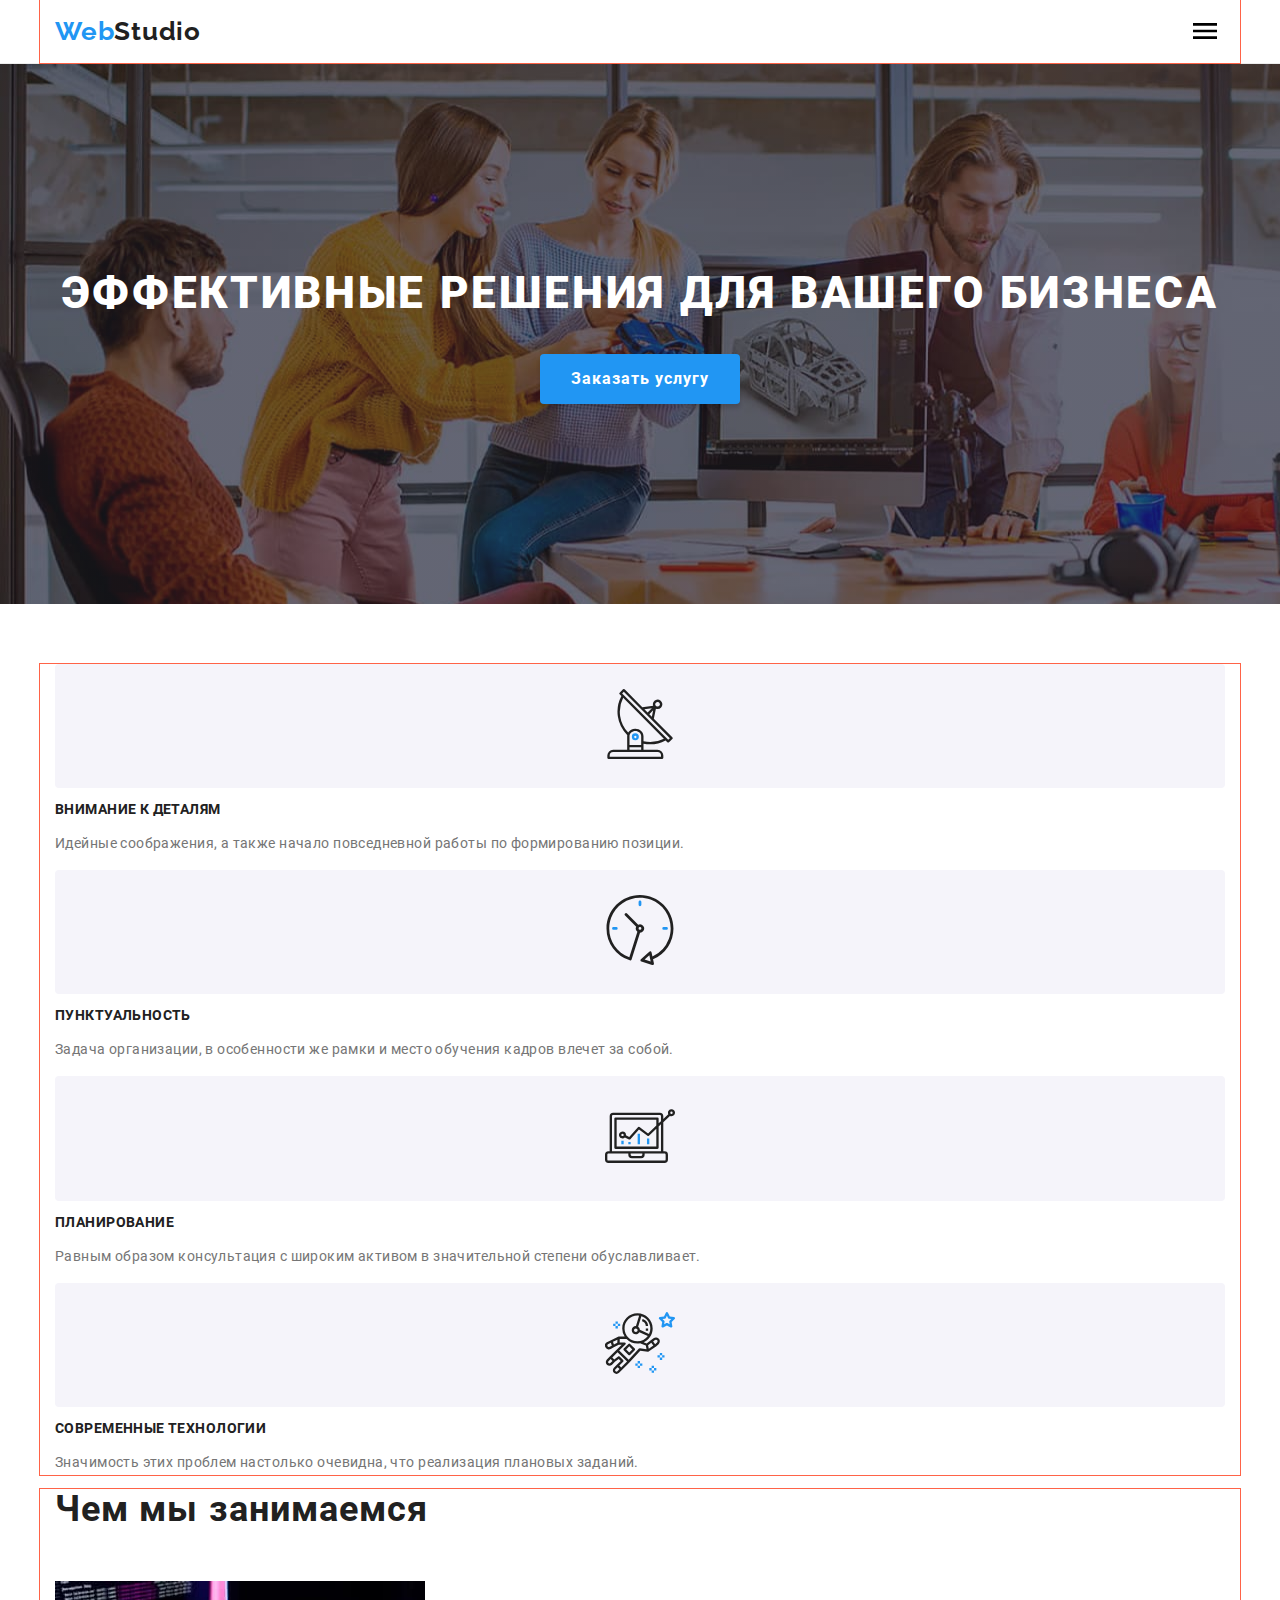
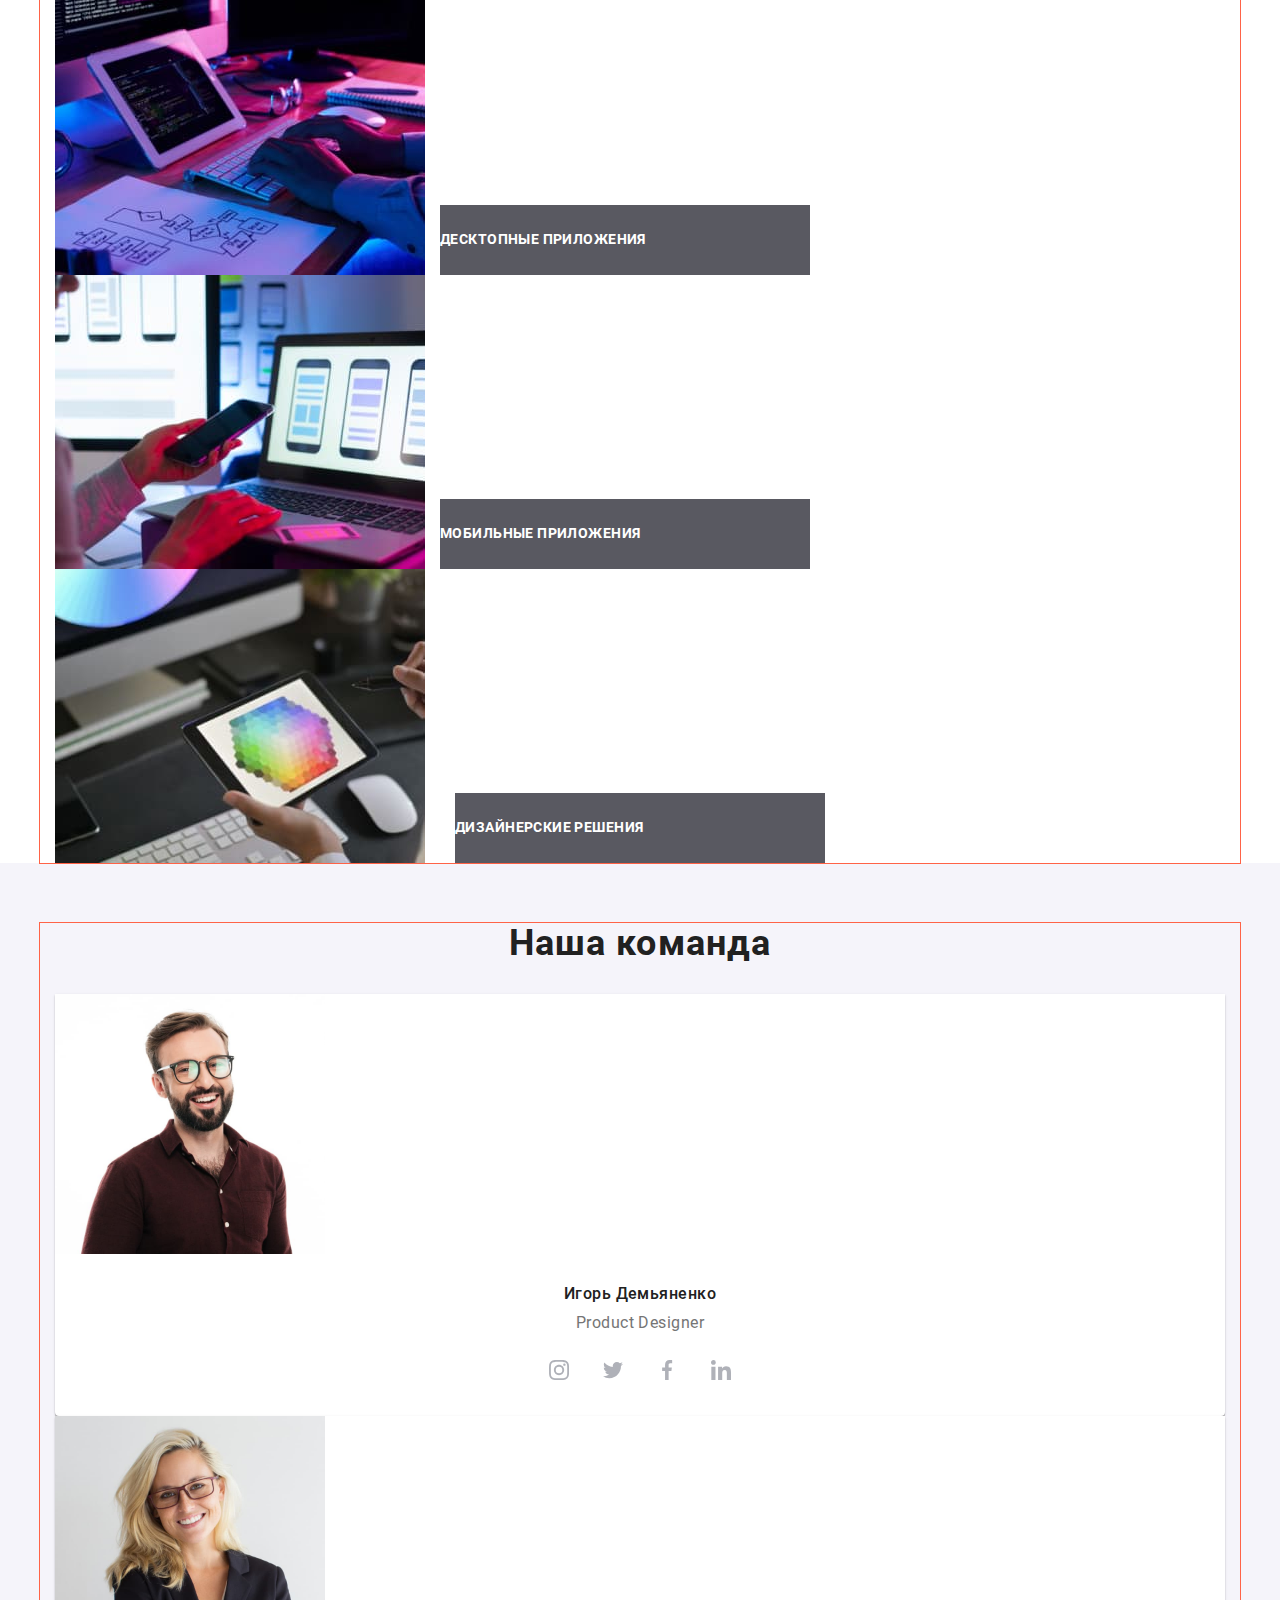
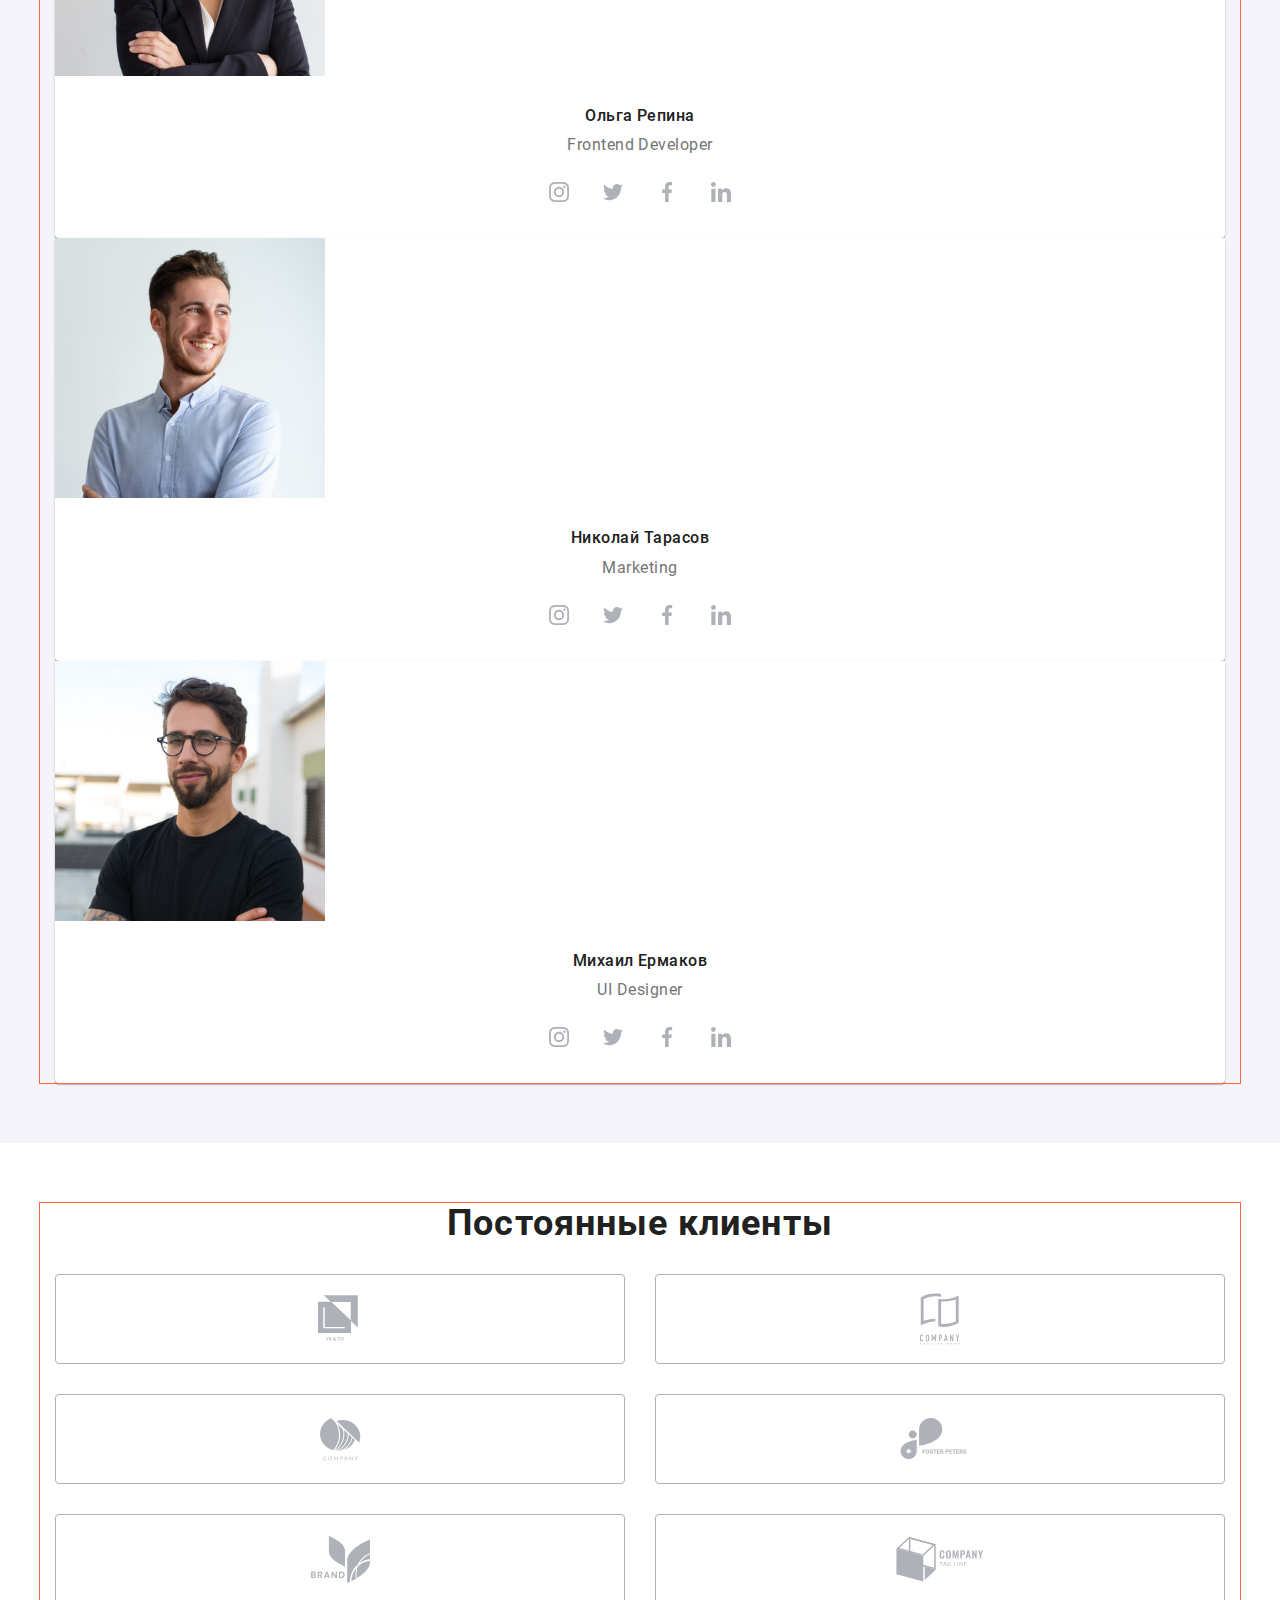
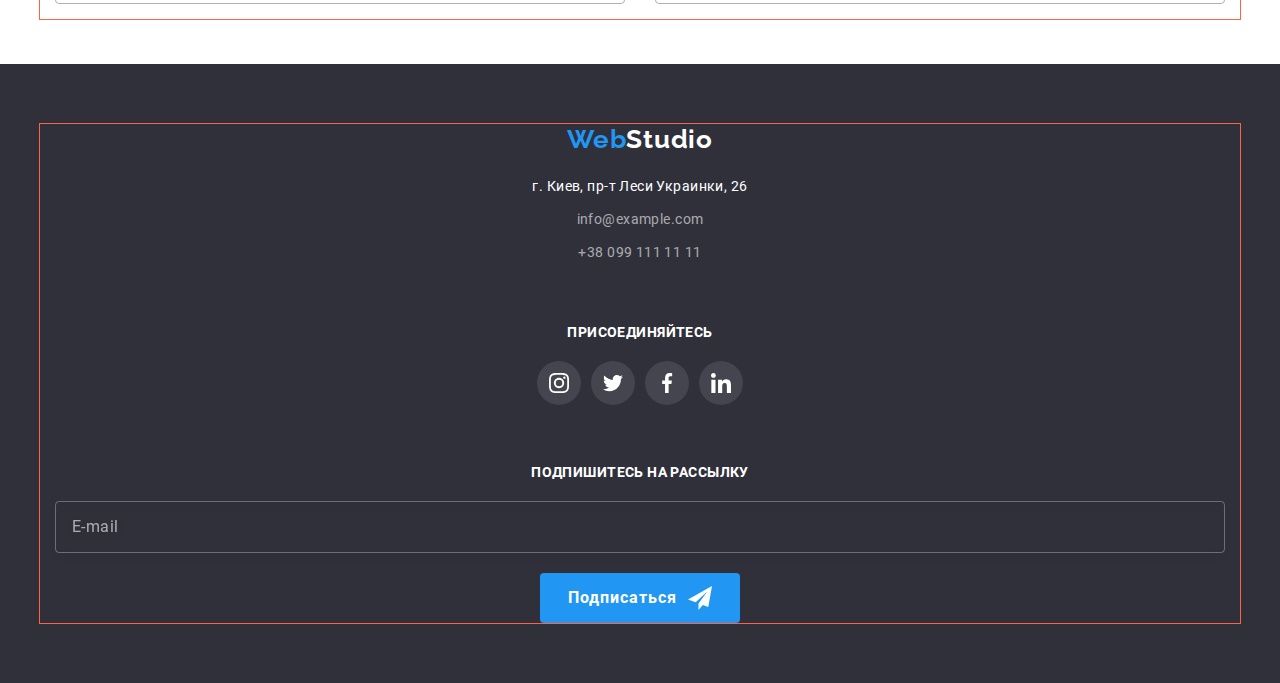
==== index.html @ 49ccacc9 "меню для мобилки" ====
<!DOCTYPE html>
<html lang="ru">
  <head>
    <meta charset="UTF-8" />
    <meta name="viewport" content="width=device-width, initial-scale=1.0" />
    <title>WebStudio. Studio.</title>

    <!-- Нормализатор из конспекта -->
    <link
      rel="stylesheet"
      href="https://cdnjs.cloudflare.com/ajax/libs/modern-normalize/1.0.0/modern-normalize.min.css"
    />

    <!-- Мой файл стилей -->
    <link rel="stylesheet" href="./css/main.min.css" />
  </head>
  <body>
    <!--Верхняя линия-->
    <header class="header">
      <div class="container container--topline">
        <a href="" class="logo logo--navigation">
          <span class="logo--part-one">Web</span>Studio
        </a>
        <button type="button" class="menu-button" data-menu-button>
          <svg
            class="menu-icon"
            width="40"
            height="40"
            aria-label="Переключатель мобильного меню"
            aria-expanded="false"
            aria-controls="menu-container"
          >
            <use
              class="icon-menu-close"
              href="./images/sprite.svg#icon-menu-close"
            ></use>
            <use class="icon-menu" href="./images/sprite.svg#icon-menu"></use>
          </svg>
        </button>
        <nav class="navigation" id="menu-container" data-menu>
          <ul class="navigation-list">
            <li class="navigation-list__item">
              <a href="./index.html" class="navigation-list__link current">
                Студия
              </a>
            </li>
            <li class="navigation-list__item">
              <a href="./portfolio.html" class="navigation-list__link">
                Портфолио
              </a>
            </li>
            <li class="navigation-list__item">
              <a href="" class="navigation-list__link"> Контакты </a>
            </li>
          </ul>
          <ul class="contacts">
            <li class="contacts__item">
              <a href="mailto:info@devstudio.com" class="contacts__link">
                <svg class="contacts__icon" width="16" height="12">
                  <use href="./images/sprite.svg#icon-envelope"></use>
                </svg>
                info@devstudio.com
              </a>
            </li>
            <li class="contacts__item">
              <a href="tel:+380961111111" class="contacts__link">
                <svg class="contacts__icon" width="10" height="16">
                  <use href="./images/sprite.svg#icon-smartphone"></use>
                </svg>
                +38 096 111 11 11
              </a>
            </li>
          </ul>
        </nav>
      </div>
    </header>
    <main>
      <!--Шапка-->
      <section class="primary">
        <div class="background">
          <div class="primary__box">
            <h1 class="primary__title">
              Эффективные решения для вашего бизнеса
            </h1>
            <!-- <a href="#" class="primary-button">Заказать услугу</a> -->
            <button type="button" class="primary__button" data-modal-open>
              Заказать услугу
            </button>
          </div>
        </div>
      </section>

      <!--Особенности-->
      <section class="features">
        <h2 class="visually-hidden">Особенности</h2>
        <div class="container">
          <ul class="features-list">
            <li class="features-list__card">
              <div class="features-list__image">
                <svg class="features-list__icon">
                  <use href="./images/sprite.svg#icon-feature-1"></use>
                </svg>
              </div>
              <h3 class="features-list__label">Внимание к деталям</h3>
              <p class="features-list__text">
                Идейные соображения, а также начало повседневной работы по
                формированию позиции.
              </p>
            </li>
            <li class="features-list__card">
              <div class="features-list__image">
                <svg class="features-list__icon">
                  <use href="./images/sprite.svg#icon-feature-2"></use>
                </svg>
              </div>
              <h3 class="features-list__label">Пунктуальность</h3>
              <p class="features-list__text">
                Задача организации, в особенности же рамки и место обучения
                кадров влечет за собой.
              </p>
            </li>
            <li class="features-list__card">
              <div class="features-list__image">
                <svg class="features-list__icon">
                  <use href="./images/sprite.svg#icon-feature-3"></use>
                </svg>
              </div>
              <h3 class="features-list__label">Планирование</h3>
              <p class="features-list__text">
                Равным образом консультация с широким активом в значительной
                степени обуславливает.
              </p>
            </li>
            <li class="features-list__card">
              <div class="features-list__image">
                <svg class="features-list__icon">
                  <use href="./images/sprite.svg#icon-feature-4"></use>
                </svg>
              </div>
              <h3 class="features-list__label">Современные технологии</h3>
              <p class="features-list__text">
                Значимость этих проблем настолько очевидна, что реализация
                плановых заданий.
              </p>
            </li>
          </ul>
        </div>
      </section>

      <!--Чем мы занимаемся-->
      <section class="activity">
        <div class="container">
          <h2 class="activity__title">Чем мы занимаемся</h2>
          <ul class="activity-list">
            <li class="activity-list__card">
              <img
                src="./images/ourwork-1.jpg"
                alt="Рабочее место. Видны руки человека на клавиатуре, монитор, планшет, схема на листе бумаги А4."
                width="370"
              />
              <p class="activity-list__label">Десктопные приложения</p>
            </li>
            <li class="activity-list__card">
              <img
                src="./images/ourwork-2.jpg"
                alt="Телефон в руке человека. На экране ноутбука три дисплея мобильного телефона."
                width="370"
              />
              <p class="activity-list__label">Мобильные приложения</p>
            </li>
            <li class="activity-list__card">
              <img
                src="./images/ourwork-3.jpg"
                alt="Экран ноутбука с цветовой палитрой в виде шестиугольника."
                width="370"
              />
              <p class="activity-list__label">Дизайнерские решения</p>
            </li>
          </ul>
        </div>
      </section>

      <!--Наша команда-->
      <section class="team">
        <div class="container">
          <h2 class="team__title">Наша команда</h2>
          <ul class="members">
            <li class="members__card">
              <img
                src="./images/ourteam-1.jpg"
                alt="Фото члена команды"
                width="270"
              />
              <div class="members__title">
                <h3 class="members__name">Игорь Демьяненко</h3>
                <p class="members__position">Product Designer</p>
                <ul class="social-network">
                  <li class="social-network__item">
                    <a href="" class="social-network__link">
                      <svg class="social-network__icon">
                        <use href="./images/sprite.svg#icon-instagram"></use>
                      </svg>
                    </a>
                  </li>
                  <li class="social-network__item">
                    <a href="" class="social-network__link">
                      <svg class="social-network__icon">
                        <use href="./images/sprite.svg#icon-twitter"></use>
                      </svg>
                    </a>
                  </li>
                  <li class="social-network__item">
                    <a href="" class="social-network__link">
                      <svg class="social-network__icon">
                        <use href="./images/sprite.svg#icon-facebook"></use>
                      </svg>
                    </a>
                  </li>
                  <li class="social-network__item">
                    <a href="" class="social-network__link">
                      <svg class="social-network__icon">
                        <use href="./images/sprite.svg#icon-linkedin"></use>
                      </svg>
                    </a>
                  </li>
                </ul>
              </div>
            </li>
            <li class="members__card">
              <img
                src="./images/ourteam-2.jpg"
                alt="Член команды"
                width="270"
              />

              <div class="members__title">
                <h3 class="members__name">Ольга Репина</h3>
                <p class="members__position">Frontend Developer</p>
                <ul class="social-network">
                  <li class="social-network__item">
                    <a href="" class="social-network__link">
                      <svg class="social-network__icon">
                        <use href="./images/sprite.svg#icon-instagram"></use>
                      </svg>
                    </a>
                  </li>
                  <li class="social-network__item">
                    <a href="" class="social-network__link">
                      <svg class="social-network__icon">
                        <use href="./images/sprite.svg#icon-twitter"></use>
                      </svg>
                    </a>
                  </li>
                  <li class="social-network__item">
                    <a href="" class="social-network__link">
                      <svg class="social-network__icon">
                        <use href="./images/sprite.svg#icon-facebook"></use>
                      </svg>
                    </a>
                  </li>
                  <li class="social-network__item">
                    <a href="" class="social-network__link">
                      <svg class="social-network__icon">
                        <use href="./images/sprite.svg#icon-linkedin"></use>
                      </svg>
                    </a>
                  </li>
                </ul>
              </div>
            </li>
            <li class="members__card">
              <img
                src="./images/ourteam-3.jpg"
                alt="Член команды"
                width="270"
              />

              <div class="members__title">
                <h3 class="members__name">Николай Тарасов</h3>

                <p class="members__position">Marketing</p>
                <ul class="social-network">
                  <li class="social-network__item">
                    <a href="" class="social-network__link">
                      <svg class="social-network__icon">
                        <use href="./images/sprite.svg#icon-instagram"></use>
                      </svg>
                    </a>
                  </li>
                  <li class="social-network__item">
                    <a href="" class="social-network__link">
                      <svg class="social-network__icon">
                        <use href="./images/sprite.svg#icon-twitter"></use>
                      </svg>
                    </a>
                  </li>
                  <li class="social-network__item">
                    <a href="" class="social-network__link">
                      <svg class="social-network__icon">
                        <use href="./images/sprite.svg#icon-facebook"></use>
                      </svg>
                    </a>
                  </li>
                  <li class="social-network__item">
                    <a href="" class="social-network__link">
                      <svg class="social-network__icon">
                        <use href="./images/sprite.svg#icon-linkedin"></use>
                      </svg>
                    </a>
                  </li>
                </ul>
              </div>
            </li>
            <li class="members__card">
              <img
                src="./images/ourteam-4.jpg"
                alt="Член команды"
                width="270"
              />

              <div class="members__title">
                <h3 class="members__name">Михаил Ермаков</h3>

                <p class="members__position">UI Designer</p>
                <ul class="social-network">
                  <li class="social-network__item">
                    <a href="" class="social-network__link">
                      <svg class="social-network__icon">
                        <use href="./images/sprite.svg#icon-instagram"></use>
                      </svg>
                    </a>
                  </li>
                  <li class="social-network__item">
                    <a href="" class="social-network__link">
                      <svg class="social-network__icon">
                        <use href="./images/sprite.svg#icon-twitter"></use>
                      </svg>
                    </a>
                  </li>
                  <li class="social-network__item">
                    <a href="" class="social-network__link">
                      <svg class="social-network__icon">
                        <use href="./images/sprite.svg#icon-facebook"></use>
                      </svg>
                    </a>
                  </li>
                  <li class="social-network__item">
                    <a href="" class="social-network__link">
                      <svg class="social-network__icon">
                        <use href="./images/sprite.svg#icon-linkedin"></use>
                      </svg>
                    </a>
                  </li>
                </ul>
              </div>
            </li>
          </ul>
        </div>
      </section>

      <!-- Постоянные клиенты -->
      <section class="clients">
        <div class="container">
          <h2 class="clients__title">Постоянные клиенты</h2>
          <ul class="collection">
            <li class="collection__item">
              <a href="" class="collection__link">
                <svg class="collection__icon" width="44" height="49">
                  <use href="./images/sprite.svg#icon-logo-1"></use>
                </svg>
              </a>
            </li>
            <li class="collection__item">
              <a href="" class="collection__link"
                ><svg class="collection__icon" width="40" height="52">
                  <use href="./images/sprite.svg#icon-logo-2"></use>
                </svg>
              </a>
            </li>
            <li class="collection__item">
              <a href="" class="collection__link"
                ><svg class="collection__icon" width="41" height="43">
                  <use href="./images/sprite.svg#icon-logo-3"></use>
                </svg>
              </a>
            </li>
            <li class="collection__item">
              <a href="" class="collection__link"
                ><svg class="collection__icon" width="80" height="42">
                  <use href="./images/sprite.svg#icon-logo-4"></use>
                </svg>
              </a>
            </li>
            <li class="collection__item">
              <a href="" class="collection__link"
                ><svg class="collection__icon" width="59" height="47">
                  <use href="./images/sprite.svg#icon-logo-5"></use>
                </svg>
              </a>
            </li>
            <li class="collection__item">
              <a href="" class="collection__link"
                ><svg class="collection__icon" width="88" height="45">
                  <use href="./images/sprite.svg#icon-logo-6"></use>
                </svg>
              </a>
            </li>
          </ul>
        </div>
      </section>
    </main>

    <!-- Подвал -->
    <footer class="footer">
      <div class="container container--footer">
        <div class="box-contacts">
          <a href="" class="logo logo--footer">
            <span class="logo--part-one">Web</span
            ><span class="logo--part-two">Studio</span>
          </a>

          <address class="address">
            <p class="address__mail">г. Киев, пр-т Леси Украинки, 26</p>
            <a href="mailto:info@example.com" class="address__email"
              >info@example.com
            </a>
            <a href="tel:+380991111111" class="address__tel"
              >+38 099 111 11 11
            </a>
          </address>
        </div>
        <div class="box-social">
          <p class="box-social__label">Присоединяйтесь</p>
          <ul class="social-network">
            <li class="social-network__item">
              <a href="" class="social-network__link">
                <svg class="social-network__icon">
                  <use href="./images/sprite.svg#icon-instagram"></use>
                </svg>
              </a>
            </li>
            <li class="social-network__item">
              <a href="" class="social-network__link">
                <svg class="social-network__icon">
                  <use href="./images/sprite.svg#icon-twitter"></use>
                </svg>
              </a>
            </li>
            <li class="social-network__item">
              <a href="" class="social-network__link">
                <svg class="social-network__icon">
                  <use href="./images/sprite.svg#icon-facebook"></use>
                </svg>
              </a>
            </li>
            <li class="social-network__item">
              <a href="" class="social-network__link">
                <svg class="social-network__icon">
                  <use href="./images/sprite.svg#icon-linkedin"></use>
                </svg>
              </a>
            </li>
          </ul>
        </div>
        <div class="box-form">
          <p class="box-form__label">Подпишитесь на рассылку</p>
          <form autocomplete="off" id="form-join" class="form-join">
            <input
              type="email"
              class="form-join-input"
              name="user-email"
              placeholder="E-mail"
            />
            <button type="submit" class="form-join__button">Подписаться</button>
          </form>
        </div>
      </div>
    </footer>
    <div class="backdrop is-hidden" data-modal>
      <div class="modal">
        <button type="button" class="modal__button-close" data-modal-close>
          <svg class="modal__icon-close" width="18" height="18">
            <use href="./images/sprite.svg#icon-close"></use>
          </svg>
        </button>
        <h3 class="modal__title">Оставьте свои данные, мы вам перезвоним</h3>
        <form autocomplete="off" id="form-modal" class="form-modal">
          <ul class="form-inputs">
            <li class="form-inputs__item">
              <label class="form-inputs__field"
                ><span class="form-inputs__label">Имя</span>
                <input type="text" name="name" class="form-inputs__input" />
                <svg class="form-inputs__icon" width="18" height="18">
                  <use href="./images/sprite.svg#icon-modal-name"></use>
                </svg>
              </label>
            </li>
            <li class="form-inputs__item">
              <label class="form-inputs__field"
                ><span class="form-inputs__label">Телефон</span>
                <input
                  type="tel"
                  name="tell"
                  autocomplete="tel"
                  class="form-inputs__input"
                />
                <svg class="form-inputs__icon" width="18" height="18">
                  <use href="./images/sprite.svg#icon-modal-tell"></use>
                </svg>
              </label>
            </li>
            <li class="form-inputs__item">
              <label class="form-inputs__field"
                ><span class="form-inputs__label">Почта</span>
                <input
                  type="email"
                  name="email"
                  autocomplete="email"
                  class="form-inputs__input"
                />
                <svg class="form-inputs__icon" width="18" height="18">
                  <use href="./images/sprite.svg#icon-modal-email"></use>
                </svg>
              </label>
            </li>
            <li class="form-inputs__item">
              <label class="form-inputs__field"
                ><span class="form-inputs__label">Комментарий</span>
                <textarea
                  name="comment"
                  rows="7"
                  class="form-inputs__comment"
                  placeholder="Введите текст"
                ></textarea>
              </label>
            </li>
          </ul>

          <label class="form-checkbox">
            <input
              type="checkbox"
              name="chekckbox"
              class="form-checkbox__input visually-hidden"
            />
            <span class="form-checkbox__castom"> </span>
            <span class="form-checkbox__label"
              >Соглашаюсь с рассылкой и принимаю
              <a href="" class="form-checkbox__link"> Условия договора</a>
            </span>
          </label>
          <button type="submit" class="form-modal__submit" disabled>
            Отправить
          </button>
        </form>
      </div>
    </div>
    <script src="./js/modal.js"></script>
    <script src="./js/mobil-menu.js"></script>
  </body>
</html>
---- css/main.min.css ----
@font-face{font-family:'Roboto';src:url("../fonts/roboto-black.eot");src:url("../fonts/roboto-black.eot?#iefix") format("embedded-opentype"),url("../fonts/roboto-black.ttf") format("truetype"),url("../fonts/roboto-black.woff2") format("woff2"),url("../fonts/roboto-black.woff") format("woff"),url("../fonts/roboto-black.svg#roboto-black") format("svg");font-weight:900;font-style:normal;font-display:fallback}@font-face{font-family:'Roboto';src:url("../fonts/roboto-regular.eot");src:url("../fonts/roboto-regular.eot?#iefix") format("embedded-opentype"),url("../fonts/roboto-regular.ttf") format("truetype"),url("../fonts/roboto-regular.woff2") format("woff2"),url("../fonts/roboto-regular.woff") format("woff"),url("../fonts/roboto-regular.svg#roboto-regular") format("svg");font-weight:400;font-style:normal;font-display:fallback}@font-face{font-family:'Roboto';src:url("../fonts/roboto-bold.eot");src:url("../fonts/roboto-bold.eot?#iefix") format("embedded-opentype"),url("../fonts/roboto-bold.ttf") format("truetype"),url("../fonts/roboto-bold.woff2") format("woff2"),url("../fonts/roboto-bold.woff") format("woff"),url("../fonts/roboto-bold.svg#roboto-bold") format("svg");font-weight:700;font-style:normal;font-display:fallback}@font-face{font-family:'Roboto';src:url("../fonts/roboto-medium.eot");src:url("../fonts/roboto-medium.eot?#iefix") format("embedded-opentype"),url("../fonts/roboto-medium.ttf") format("truetype"),url("../fonts/roboto-medium.woff2") format("woff2"),url("../fonts/roboto-medium.woff") format("woff"),url("../fonts/roboto-medium.svg#roboto-medium") format("svg");font-weight:500;font-style:normal;font-display:fallback}@font-face{font-family:'Raleway';src:url("../fonts/raleway-bold.eot");src:url("../fonts/raleway-bold.eot?#iefix") format("embedded-opentype"),url("../fonts/raleway-bold.ttf") format("truetype"),url("../fonts/raleway-bold.woff2") format("woff2"),url("../fonts/raleway-bold.woff") format("woff"),url("../fonts/raleway-bold.svg#raleway-bold") format("svg");font-weight:700;font-style:normal;font-display:fallback}.box-social__label,.box-form__label,.menu-button,.navigation,.primary__title,.activity__title,.activity-list__label,.team__title,.members__title,.members__name,.members__position,.clients__title,.address,.address__mail,.projects__overley,.projects__name,.projects__label,.modal__title{margin:0px}.navigation-list,.contacts,.features-list,.activity-list,.members,.social-network,.collection,.filters,.projects,.form-inputs{list-style:none;padding:0px;margin:0px}.logo,.navigation-list__link,.contacts__link,.social-network__link,.collection__link,.address__email,.address__tel,.projects__link{text-decoration:none;margin:0px}.team,.clients{text-align:center}.primary__button,.form-join__button,.form-modal__submit{padding-top:10px;padding-bottom:10px;width:200px;color:#fff;font-family:"Roboto",sans-serif;font-style:normal;font-weight:700;font-size:16px;line-height:1.87;letter-spacing:.06em;background-color:#2196f3;border:none;border-radius:4px}.box-social__label,.box-form__label{margin-bottom:20px;font-family:"Roboto",sans-serif;font-style:normal;font-weight:700;font-size:14px;line-height:1.14;letter-spacing:.03em;text-align:start;color:#fff;text-transform:uppercase}.container{margin-left:auto;margin-right:auto;padding-left:15px;padding-right:15px;outline:1px solid tomato}@media screen and (mix-width: 480px){.container{width:480px}}@media screen and (min-width: 768px){.container{width:768px}}@media screen and (min-width: 1200px){.container{width:1200px}}img{display:block;max-width:100%;height:auto}.visually-hidden{position:absolute;width:1px;height:1px;margin:-1px;border:0;padding:0;clip:rect(0 0 0 0);overflow:hidden}body.modal-open{overflow:hidden}.logo{font-family:"Roboto",sans-serif;font-style:normal;font-weight:700;font-size:26px;line-height:1.192;letter-spacing:.03em;font-family:Raleway, sans-serif;color:#212121}.logo--navigation{margin-right:93px;padding-top:16px;padding-bottom:16px}.logo--footer{display:block;margin-bottom:20px}.logo--part-one{color:#2196f3}.logo--part-two{color:#fff}.logo--footer{display:block;margin-bottom:20px}.container--topline{display:-webkit-box;display:-ms-flexbox;display:flex;-webkit-box-pack:justify;-ms-flex-pack:justify;justify-content:space-between;-webkit-box-align:center;-ms-flex-align:center;align-items:center;-ms-flex-wrap:nowrap;flex-wrap:nowrap;position:relative}.menu-button{display:inline-block;margin-left:auto;padding:0;border:none;background-color:transparent;border-image-width:0px}.menu-icon{display:block}.menu-button .icon-menu-close{display:none}.menu-button.is-open .icon-menu-close{display:block}.menu-button.is-open .icon-menu{display:none}.menu-button:focus .icon-menu{fill:#2196f3}.menu-button:focus .icon-menu-close{fill:#2196f3}.menu-button:focus-within{outline-color:pink}.navigation{display:none}@media screen and (max-width: 767px){.navigation{width:100%;position:absolute;top:100%;left:0;padding-top:60px;padding-bottom:60px;text-align:center;background-color:#fff}}.navigation.is-open{display:block}.navigation-list{width:100%;margin-bottom:60px}.navigation-list__item:not(:last-child){margin-bottom:40px}.navigation-list__link{font-family:"Roboto",sans-serif;font-style:normal;font-weight:500;font-size:18px;line-height:1.16;letter-spacing:.02em;color:#212121}.navigation-list__link.current,.navigation-list__link:hover,.navigation-list__link:focus{color:#2196f3}@media screen and (max-width: 767px){.contacts__item{display:block}.contacts__item:not(:last-child){margin-bottom:15px}}.contacts__link{font-family:"Roboto",sans-serif;font-style:normal;font-weight:500;font-size:18px;line-height:1.16;letter-spacing:.02em;color:#757575;-webkit-transition:background-color 250ms cubic-bezier(0.4, 0, 0.2, 1),color 250ms cubic-bezier(0.4, 0, 0.2, 1);transition:background-color 250ms cubic-bezier(0.4, 0, 0.2, 1),color 250ms cubic-bezier(0.4, 0, 0.2, 1)}.contacts__icon{margin-right:10px;fill:#757575;-webkit-transition:fill 250ms cubic-bezier(0.4, 0, 0.2, 1);transition:fill 250ms cubic-bezier(0.4, 0, 0.2, 1)}.contacts__link:hover .contacts__icon,.contacts__link:focus .contacts__icon{fill:#2196f3}.contacts__link:hover,.contacts__link:focus{color:#2196f3}.primary{text-align:center;border-top:1px solid #ececec}.primary__title{font-family:"Roboto",sans-serif;font-style:normal;font-weight:900;font-size:44px;line-height:1.36;letter-spacing:.06em;margin-bottom:30px;color:#fff;text-transform:uppercase}.primary__button{-webkit-box-shadow:0px 4px 4px rgba(0,0,0,0.15);box-shadow:0px 4px 4px rgba(0,0,0,0.15);cursor:pointer;-webkit-transition:background-color 250ms cubic-bezier(0.4, 0, 0.2, 1);transition:background-color 250ms cubic-bezier(0.4, 0, 0.2, 1)}.primary__button:hover,.primary__button:focus{background-color:#188ce8}.background{margin:0px auto;padding:200px 0px;background-image:-webkit-gradient(linear, left top, right top, from(rgba(47,48,58,0.4)), to(rgba(47,48,58,0.4))),url("../images/primary.jpg");background-image:linear-gradient(to right, rgba(47,48,58,0.4), rgba(47,48,58,0.4)),url("../images/primary.jpg")}.features{padding-top:60px}.features-list__card{display:block}.features-list__label{font-family:"Roboto",sans-serif;font-style:normal;font-weight:700;font-size:14px;line-height:1.14;letter-spacing:.03em;color:#212121;text-transform:uppercase}.features-list__image{padding-top:25px;padding-bottom:25px;text-align:center;background-color:#f5f4fa;border-radius:4px}.features-list__icon{--color2: #2196f3;width:70px;height:70px}.features-list__text{font-family:"Roboto",sans-serif;font-style:normal;font-weight:400;font-size:14px;line-height:1.71;letter-spacing:.03em;color:#757575}.activity{padding-top:0}@media screen and (max-width: 767px){.activity{display:none}}.activity__title{margin-bottom:50px;font-family:"Roboto",sans-serif;font-style:normal;font-weight:700;font-size:36px;line-height:1.16;letter-spacing:.03em;color:#212121}.activity-list__card{position:relative}.activity-list__card:not(:nth-child(3n)){margin-right:30px}.activity-list__label{position:absolute;bottom:0;left:50%;padding:27px 0px;width:370px;-webkit-transform:translateX(-50%);transform:translateX(-50%);font-family:"Roboto",sans-serif;font-style:normal;font-weight:700;font-size:14px;line-height:1.14;letter-spacing:.03em;color:#fff;text-transform:uppercase;background-color:rgba(47,48,58,0.8)}.team{padding-top:60px;padding-bottom:60px;background-color:#f5f4fa}.team__title{font-family:"Roboto",sans-serif;font-style:normal;font-weight:700;font-size:36px;line-height:1.16;letter-spacing:.03em;color:#212121;margin-bottom:30px}.members{text-align:center}.members__card{background-color:#fff;border-radius:0px 0px 4px 4px;-webkit-box-shadow:0px 1px 3px rgba(0,0,0,0.12),0px 1px 1px rgba(0,0,0,0.14),0px 2px 1px rgba(0,0,0,0.2);box-shadow:0px 1px 3px rgba(0,0,0,0.12),0px 1px 1px rgba(0,0,0,0.14),0px 2px 1px rgba(0,0,0,0.2)}.members__title{padding-top:30px;padding-bottom:24px;font-family:"Roboto",sans-serif;font-style:normal;font-weight:700;font-size:36px;line-height:1.16;letter-spacing:.03em;color:#212121}.members__name{margin-bottom:10px;font-family:"Roboto",sans-serif;font-style:normal;font-weight:500;font-size:16px;line-height:1.19;letter-spacing:.03em;color:#212121}.members__position{margin-bottom:16px;font-family:"Roboto",sans-serif;font-style:normal;font-weight:400;font-size:16px;line-height:1.19;letter-spacing:.03em;color:#757575}.social-network{display:-webkit-inline-box;display:-ms-inline-flexbox;display:inline-flex;-webkit-box-pack:center;-ms-flex-pack:center;justify-content:center;-webkit-box-align:center;-ms-flex-align:center;align-items:center;-ms-flex-wrap:nowrap;flex-wrap:nowrap}.social-network__item:not(:nth-child(4)){margin-right:10px}.social-network__icon{width:20px;height:20px}.social-network__link{display:-webkit-box;display:-ms-flexbox;display:flex;-webkit-box-pack:center;-ms-flex-pack:center;justify-content:center;-webkit-box-align:center;-ms-flex-align:center;align-items:center;-ms-flex-wrap:nowrap;flex-wrap:nowrap;width:44px;height:44px;border-radius:50%}.team .social-network__link{background-color:rgba(255,255,255,0.1);fill:#afb1b8;-webkit-transition:background-color 250ms cubic-bezier(0.4, 0, 0.2, 1),fill 250ms cubic-bezier(0.4, 0, 0.2, 1);transition:background-color 250ms cubic-bezier(0.4, 0, 0.2, 1),fill 250ms cubic-bezier(0.4, 0, 0.2, 1)}.team .social-network__link:hover,.team .social-network__link:focus{background-color:#2196f3;fill:#fff}.footer .social-network__link{background-color:rgba(255,255,255,0.1);fill:#fff;-webkit-transition:background-color 250ms cubic-bezier(0.4, 0, 0.2, 1);transition:background-color 250ms cubic-bezier(0.4, 0, 0.2, 1)}.footer .social-network__link:hover,.footer .social-network__link:focus{background-color:#2196f3}.clients{padding-top:60px;padding-bottom:60px}.clients__title{margin-bottom:30px;font-family:"Roboto",sans-serif;font-style:normal;font-weight:700;font-size:36px;line-height:1.16;letter-spacing:.03em;color:#212121}.collection{display:-webkit-box;display:-ms-flexbox;display:flex;-webkit-box-pack:normal;-ms-flex-pack:normal;justify-content:normal;-webkit-box-align:normal;-ms-flex-align:normal;align-items:normal;-ms-flex-wrap:wrap;flex-wrap:wrap;margin:-15px}.collection__item{width:calc((100% - 15px * 4) / 2);margin:15px}.collection__link{display:-webkit-box;display:-ms-flexbox;display:flex;-webkit-box-pack:center;-ms-flex-pack:center;justify-content:center;-webkit-box-align:center;-ms-flex-align:center;align-items:center;-ms-flex-wrap:nowrap;flex-wrap:nowrap;height:90px;border:1px solid #afb1b8;border-radius:4px;fill:#afb1b8;-webkit-transition:border-color 250ms cubic-bezier(0.4, 0, 0.2, 1),fill 250ms cubic-bezier(0.4, 0, 0.2, 1);transition:border-color 250ms cubic-bezier(0.4, 0, 0.2, 1),fill 250ms cubic-bezier(0.4, 0, 0.2, 1)}.collection__link:hover,.collection__link:focus{fill:#2196f3;border:1px solid #2196f3}.footer{padding-top:60px;padding-bottom:60px;background-color:#2f303a}.box-contacts{margin-bottom:60px;text-align:center}.box-social{margin-bottom:60px;text-align:center}.box-social__label{text-align:center}.box-form__label{margin-bottom:20px;text-align:center}.form-join-input{display:block;padding-top:15px;padding-bottom:15px;padding-left:16px;margin-bottom:20px;width:100%;font-family:"Roboto",sans-serif;font-style:normal;font-weight:400;font-size:16px;line-height:1.25;letter-spacing:.03em;color:rgba(255,255,255,0.6);background-color:transparent;-webkit-box-sizing:border-box;box-sizing:border-box;-webkit-filter:drop-shadow(0px 4px 4px rgba(0,0,0,0.15));filter:drop-shadow(0px 4px 4px rgba(0,0,0,0.15));border:1px solid rgba(255,255,255,0.3);border-radius:4px}.form-join-input::-webkit-input-placeholder{color:rgba(255,255,255,0.6)}.form-join-input:-ms-input-placeholder{color:rgba(255,255,255,0.6)}.form-join-input::-ms-input-placeholder{color:rgba(255,255,255,0.6)}.form-join-input::placeholder{color:rgba(255,255,255,0.6)}.form-join__button{display:-webkit-box;display:-ms-flexbox;display:flex;-webkit-box-pack:normal;-ms-flex-pack:normal;justify-content:normal;-webkit-box-align:normal;-ms-flex-align:normal;align-items:normal;-ms-flex-wrap:nowrap;flex-wrap:nowrap;position:relative;padding-left:28px;padding-right:28px;margin-right:auto;margin-left:auto}.form-join__button::after{position:absolute;top:50%;right:0;-webkit-transform:translate(-28px, -50%);transform:translate(-28px, -50%);content:'';display:block;width:24px;height:24px;background-image:url(../images/icon-send.svg);background-size:contain}.address{font-family:"Roboto",sans-serif;font-style:normal;font-weight:400;font-size:14px;line-height:1.71;letter-spacing:.03em}.address__mail{margin-bottom:9px;color:#fff}.address__email,.address__tel{display:block;color:rgba(255,255,255,0.6)}.address__email{margin-bottom:9px}.portfolio{border-top:1px solid #ececec}.filters{margin-bottom:34px;margin-right:auto;margin-left:auto;padding-bottom:16px;cursor:pointer}.filters__item:not(:last-child){margin-right:8px}.filters__button{padding:6px 22px;font-family:"Roboto",sans-serif;font-style:normal;font-weight:500;font-size:16px;line-height:1.62;letter-spacing:.03em;color:#212121;text-align:center;background-color:#f5f4fa;border:none;border-radius:4px;cursor:pointer;-webkit-transition:background-color 250ms cubic-bezier(0.4, 0, 0.2, 1),color 250ms cubic-bezier(0.4, 0, 0.2, 1);transition:background-color 250ms cubic-bezier(0.4, 0, 0.2, 1),color 250ms cubic-bezier(0.4, 0, 0.2, 1)}.filters__button:hover,.filters__button:focus{color:#fff;background-color:#2196f3;-webkit-box-shadow:0px 3px 1px rgba(0,0,0,0.1),0px 1px 2px rgba(0,0,0,0.08),0px 2px 2px rgba(0,0,0,0.12);box-shadow:0px 3px 1px rgba(0,0,0,0.1),0px 1px 2px rgba(0,0,0,0.08),0px 2px 2px rgba(0,0,0,0.12)}.projects__card:not(:nth-child(3n)){margin-right:30px}.projects__card:not(:nth-last-child(-n+3)){margin-bottom:30px}.projects__link{display:block;border:1px solid #eee}.projects__image{position:relative;overflow:hidden}.projects__overley{font-family:"Roboto",sans-serif;font-style:normal;font-weight:400;font-size:18px;line-height:1.56;letter-spacing:.03em;position:absolute;top:0;left:0;content:'';padding:63px 24px;width:100%;height:100%;text-align:left;color:#fff;background-color:rgba(33,150,243,0.9);-webkit-transform:translateY(100%);transform:translateY(100%);-webkit-transition:-webkit-transform 250ms cubic-bezier(0.4, 0, 0.2, 1);transition:-webkit-transform 250ms cubic-bezier(0.4, 0, 0.2, 1);transition:transform 250ms cubic-bezier(0.4, 0, 0.2, 1);transition:transform 250ms cubic-bezier(0.4, 0, 0.2, 1), -webkit-transform 250ms cubic-bezier(0.4, 0, 0.2, 1)}.projects__link:hover,.projects__link:focus{border:1px solid #eee;-webkit-box-shadow:0px 1px 1px rgba(0,0,0,0.12),0px 4px 4px rgba(0,0,0,0.06),1px 4px 6px rgba(0,0,0,0.16);box-shadow:0px 1px 1px rgba(0,0,0,0.12),0px 4px 4px rgba(0,0,0,0.06),1px 4px 6px rgba(0,0,0,0.16)}.projects__link:hover .projects__overley,.projects__link:focus .projects__overley{-webkit-transform:translateY(0%);transform:translateY(0%)}.projects__name{font-family:"Roboto",sans-serif;font-style:normal;font-weight:700;font-size:18px;line-height:2;letter-spacing:.06em;margin-bottom:4px;color:#212121}.projects__title{padding:20px 24px;text-align:start}.projects__label{font-family:"Roboto",sans-serif;font-style:normal;font-weight:400;font-size:16px;line-height:1.87;letter-spacing:.03em;color:#757575}.backdrop{position:fixed;top:0;left:0;width:100%;height:100%;background-color:rgba(0,0,0,0.2);opacity:1;overflow-y:scroll;z-index:1;-webkit-transition:opacity 250ms cubic-bezier(0.4, 0, 0.2, 1);transition:opacity 250ms cubic-bezier(0.4, 0, 0.2, 1);padding-right:15px;padding-left:15px}.backdrop.is-hidden{opacity:0;pointer-events:none}.modal{position:relative;padding:40px;background-color:#fff;-webkit-box-shadow:0px 1px 3px rgba(0,0,0,0.12),0px 1px 1px rgba(0,0,0,0.14),0px 2px 1px rgba(0,0,0,0.2);box-shadow:0px 1px 3px rgba(0,0,0,0.12),0px 1px 1px rgba(0,0,0,0.14),0px 2px 1px rgba(0,0,0,0.2);border-radius:4px}.modal__title{margin-bottom:12px;font-family:"Roboto",sans-serif;font-style:normal;font-weight:700;font-size:20px;line-height:1.15;letter-spacing:.03em;text-align:center}.modal__button-close{display:-webkit-box;display:-ms-flexbox;display:flex;-webkit-box-pack:center;-ms-flex-pack:center;justify-content:center;-webkit-box-align:center;-ms-flex-align:center;align-items:center;-ms-flex-wrap:nowrap;flex-wrap:nowrap;position:absolute;top:8px;right:8px;padding:0;margin:0;width:30px;height:30px;border-radius:50%;background-color:#fff;border:1px solid rgba(0,0,0,0.1);-webkit-transition:fill 250ms cubic-bezier(0.4, 0, 0.2, 1),-webkit-transform 250ms cubic-bezier(0.4, 0, 0.2, 1);transition:fill 250ms cubic-bezier(0.4, 0, 0.2, 1),-webkit-transform 250ms cubic-bezier(0.4, 0, 0.2, 1);transition:fill 250ms cubic-bezier(0.4, 0, 0.2, 1),transform 250ms cubic-bezier(0.4, 0, 0.2, 1);transition:fill 250ms cubic-bezier(0.4, 0, 0.2, 1),transform 250ms cubic-bezier(0.4, 0, 0.2, 1),-webkit-transform 250ms cubic-bezier(0.4, 0, 0.2, 1)}.modal__button-close:hover{fill:#2196f3;outline-color:#eee;-webkit-transform:scale(1.1);transform:scale(1.1)}.backdrop.is-hidden .modal{-webkit-transform:translate(-50%, -50%) scale(0);transform:translate(-50%, -50%) scale(0)}.form-modal{display:block;text-align:center}.form-modal__submit{-webkit-box-shadow:0px 4px 4px rgba(0,0,0,0.15);box-shadow:0px 4px 4px rgba(0,0,0,0.15);-webkit-transition:backrgound-color 250ms cubic-bezier(0.4, 0, 0.2, 1);transition:backrgound-color 250ms cubic-bezier(0.4, 0, 0.2, 1)}.form-modal__submit:hover{background-color:#188ce8}.form-modal__submit:disabled{background-color:#afb1b8}.form-checkbox{display:block;display:-webkit-box;display:-ms-flexbox;display:flex;-webkit-box-pack:center;-ms-flex-pack:center;justify-content:center;-webkit-box-align:start;-ms-flex-align:start;align-items:flex-start;-ms-flex-wrap:nowrap;flex-wrap:nowrap;margin-bottom:30px;font-family:"Roboto",sans-serif;font-style:normal;font-weight:400;font-size:12px;line-height:1.16;letter-spacing:.03em}.form-checkbox__label{margin-left:7px;color:#757575}.form-checkbox__link{color:#2196f3}.form-checkbox__castom{width:16px;height:15px;background-image:url(../images/icon-check-border.svg);background-repeat:no-repeat;background-size:contain;background-origin:border-box;background-color:#fff;-webkit-transition:background-color 250ms cubic-bezier(0.4, 0, 0.2, 1);transition:background-color 250ms cubic-bezier(0.4, 0, 0.2, 1)}.form-checkbox__input:checked+.form-checkbox__castom{background-image:url(../images/icon-check.svg);background-repeat:no-repeat;background-color:#2196f3;border-radius:2px}.form-inputs{margin-bottom:20px;text-align:start}.form-inputs__item{display:block;margin-bottom:10px}.form-inputs__input{padding:11px 0px 11px 42px;border:1px solid rgba(33,33,33,0.2);border-radius:4px;outline:none;-webkit-transition:border-color 250ms cubic-bezier(0.4, 0, 0.2, 1);transition:border-color 250ms cubic-bezier(0.4, 0, 0.2, 1)}.form-inputs__input:focus-within{border-color:#2196f3}.form-inputs__field{display:-webkit-box;display:-ms-flexbox;display:flex;-webkit-box-pack:normal;-ms-flex-pack:normal;justify-content:normal;-webkit-box-align:normal;-ms-flex-align:normal;align-items:normal;-ms-flex-wrap:nowrap;flex-wrap:nowrap;position:relative;-webkit-box-orient:vertical;-webkit-box-direction:normal;-ms-flex-direction:column;flex-direction:column}.form-inputs__field:focus-within .form-inputs__icon{fill:#2196f3}.form-inputs__icon{display:block;position:absolute;bottom:0;left:0;margin-left:12px;-webkit-transform:translateY(-11px);transform:translateY(-11px);-webkit-transition:fill 250ms cubic-bezier(0.4, 0, 0.2, 1);transition:fill 250ms cubic-bezier(0.4, 0, 0.2, 1)}.form-inputs__label{margin-bottom:4px;font-family:"Roboto",sans-serif;font-style:normal;font-weight:400;font-size:12px;line-height:1.17;letter-spacing:.01em;color:#757575}.form-inputs__comment{resize:none;padding:12px 16px;font-family:"Roboto",sans-serif;font-style:normal;font-weight:400;font-size:12px;line-height:1.17;letter-spacing:.01em;border:1px solid rgba(33,33,33,0.2);border-radius:4px;outline:none;-webkit-transition:border-color 250ms cubic-bezier(0.4, 0, 0.2, 1);transition:border-color 250ms cubic-bezier(0.4, 0, 0.2, 1)}.form-inputs__comment::-webkit-input-placeholder{font-family:"Roboto",sans-serif;font-style:normal;font-weight:400;font-size:14px;line-height:1.71;letter-spacing:.03em;color:rgba(117,117,117,0.5)}.form-inputs__comment:-ms-input-placeholder{font-family:"Roboto",sans-serif;font-style:normal;font-weight:400;font-size:14px;line-height:1.71;letter-spacing:.03em;color:rgba(117,117,117,0.5)}.form-inputs__comment::-ms-input-placeholder{font-family:"Roboto",sans-serif;font-style:normal;font-weight:400;font-size:14px;line-height:1.71;letter-spacing:.03em;color:rgba(117,117,117,0.5)}.form-inputs__comment::placeholder{font-family:"Roboto",sans-serif;font-style:normal;font-weight:400;font-size:14px;line-height:1.71;letter-spacing:.03em;color:rgba(117,117,117,0.5)}.form-inputs__comment:focus-within{border-color:#2196f3}
/*# sourceMappingURL=main.min.css.map */
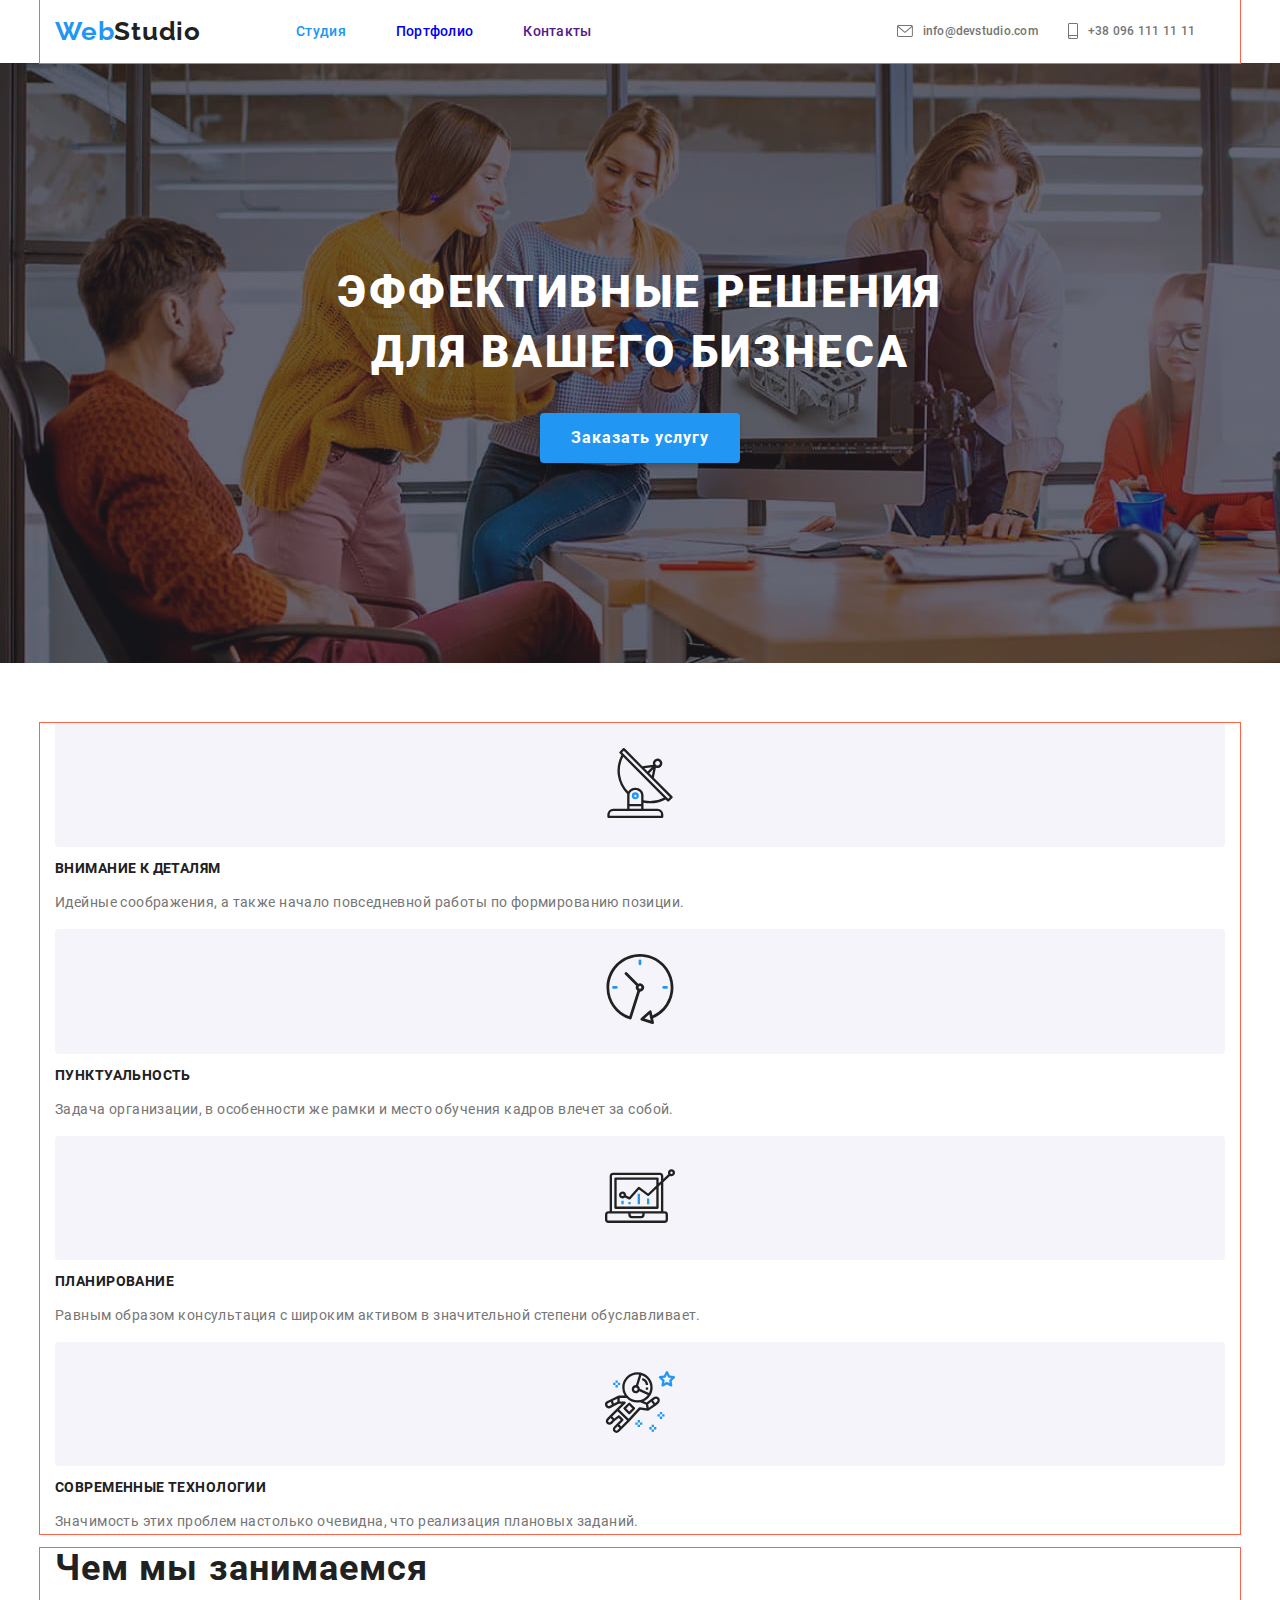
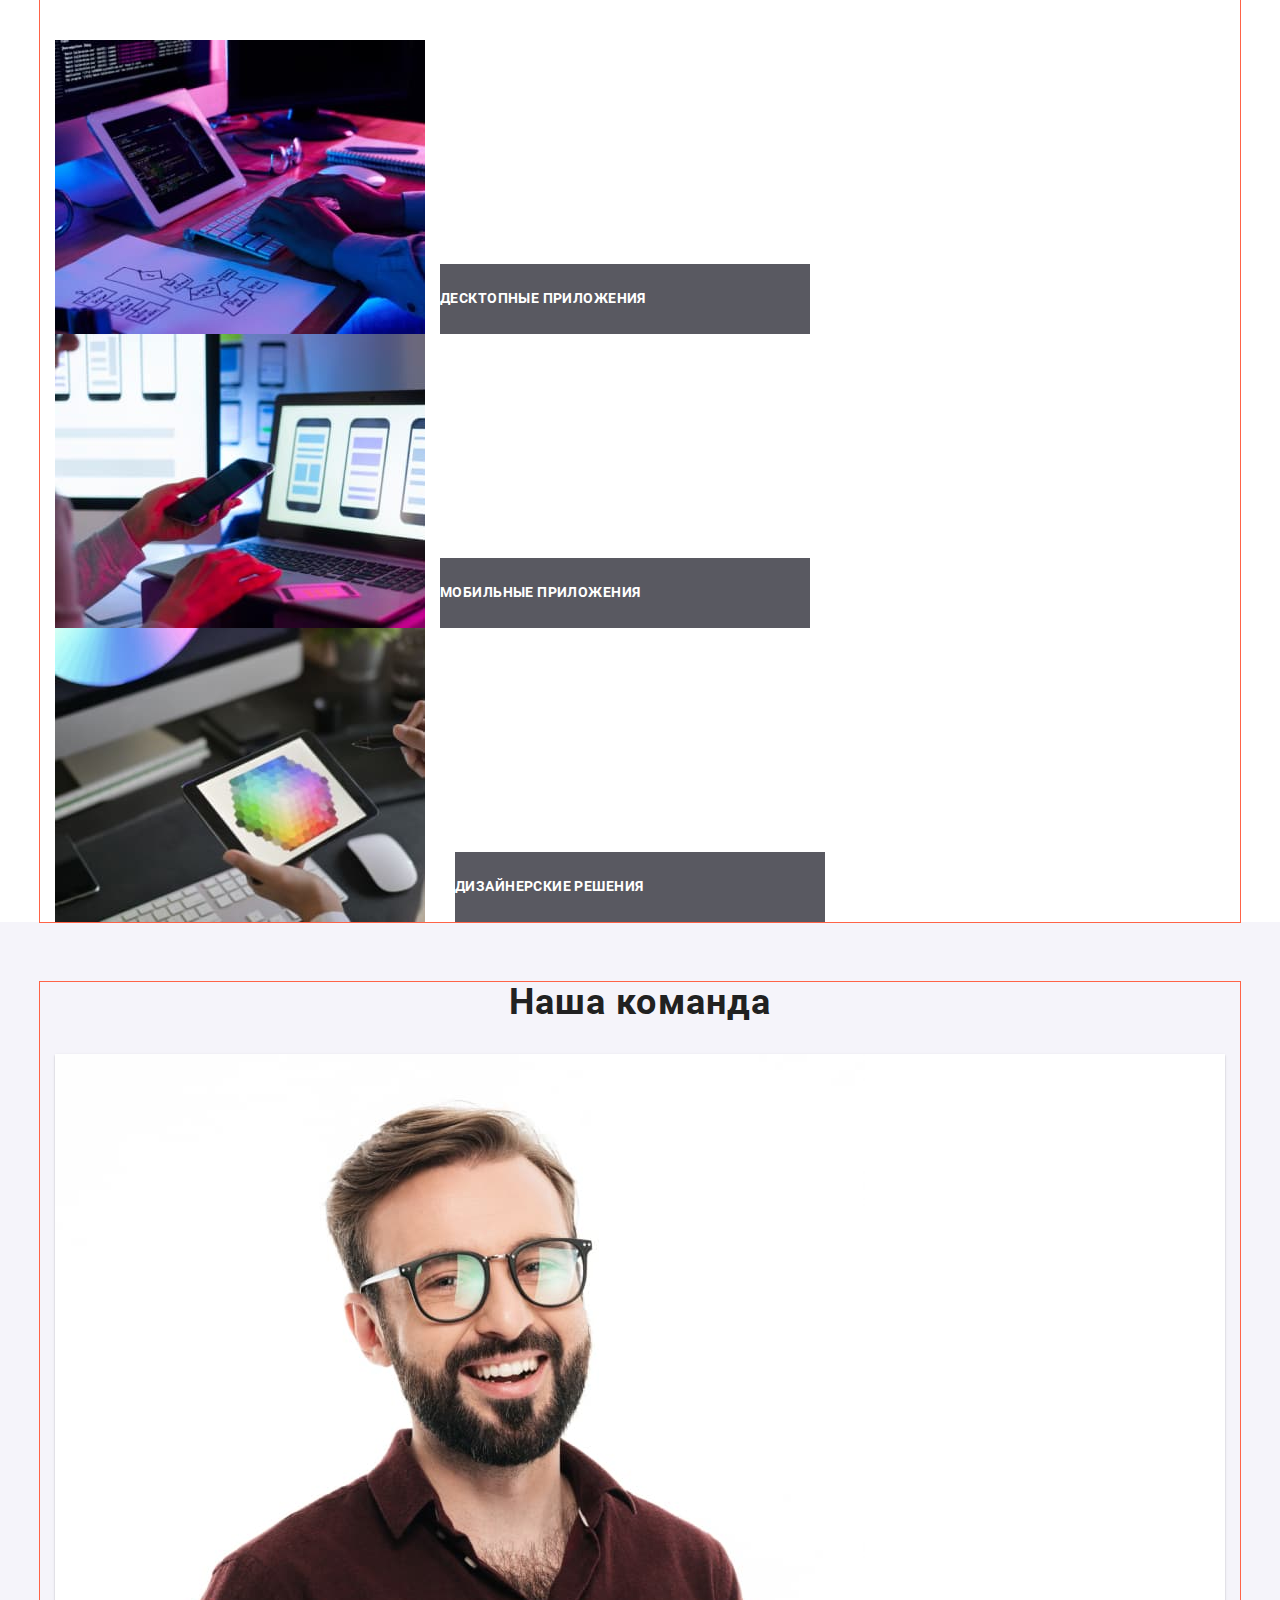
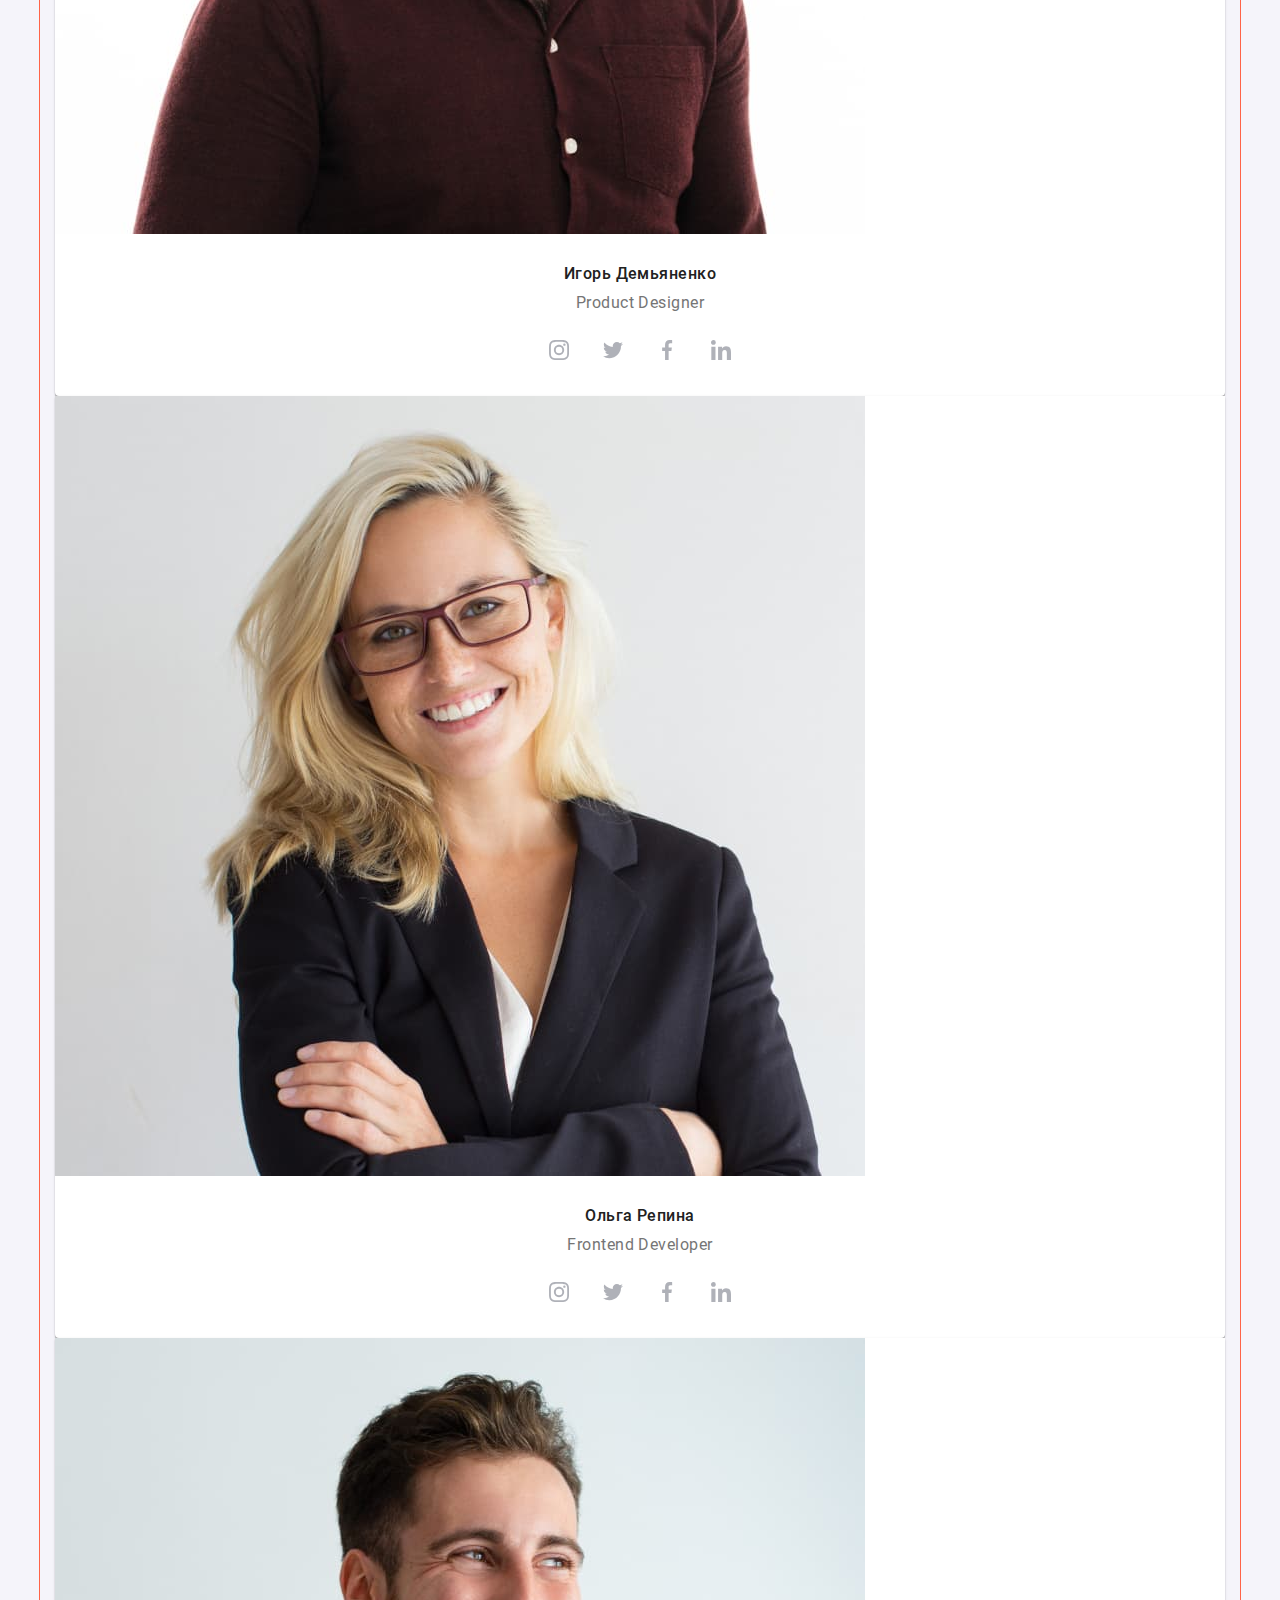
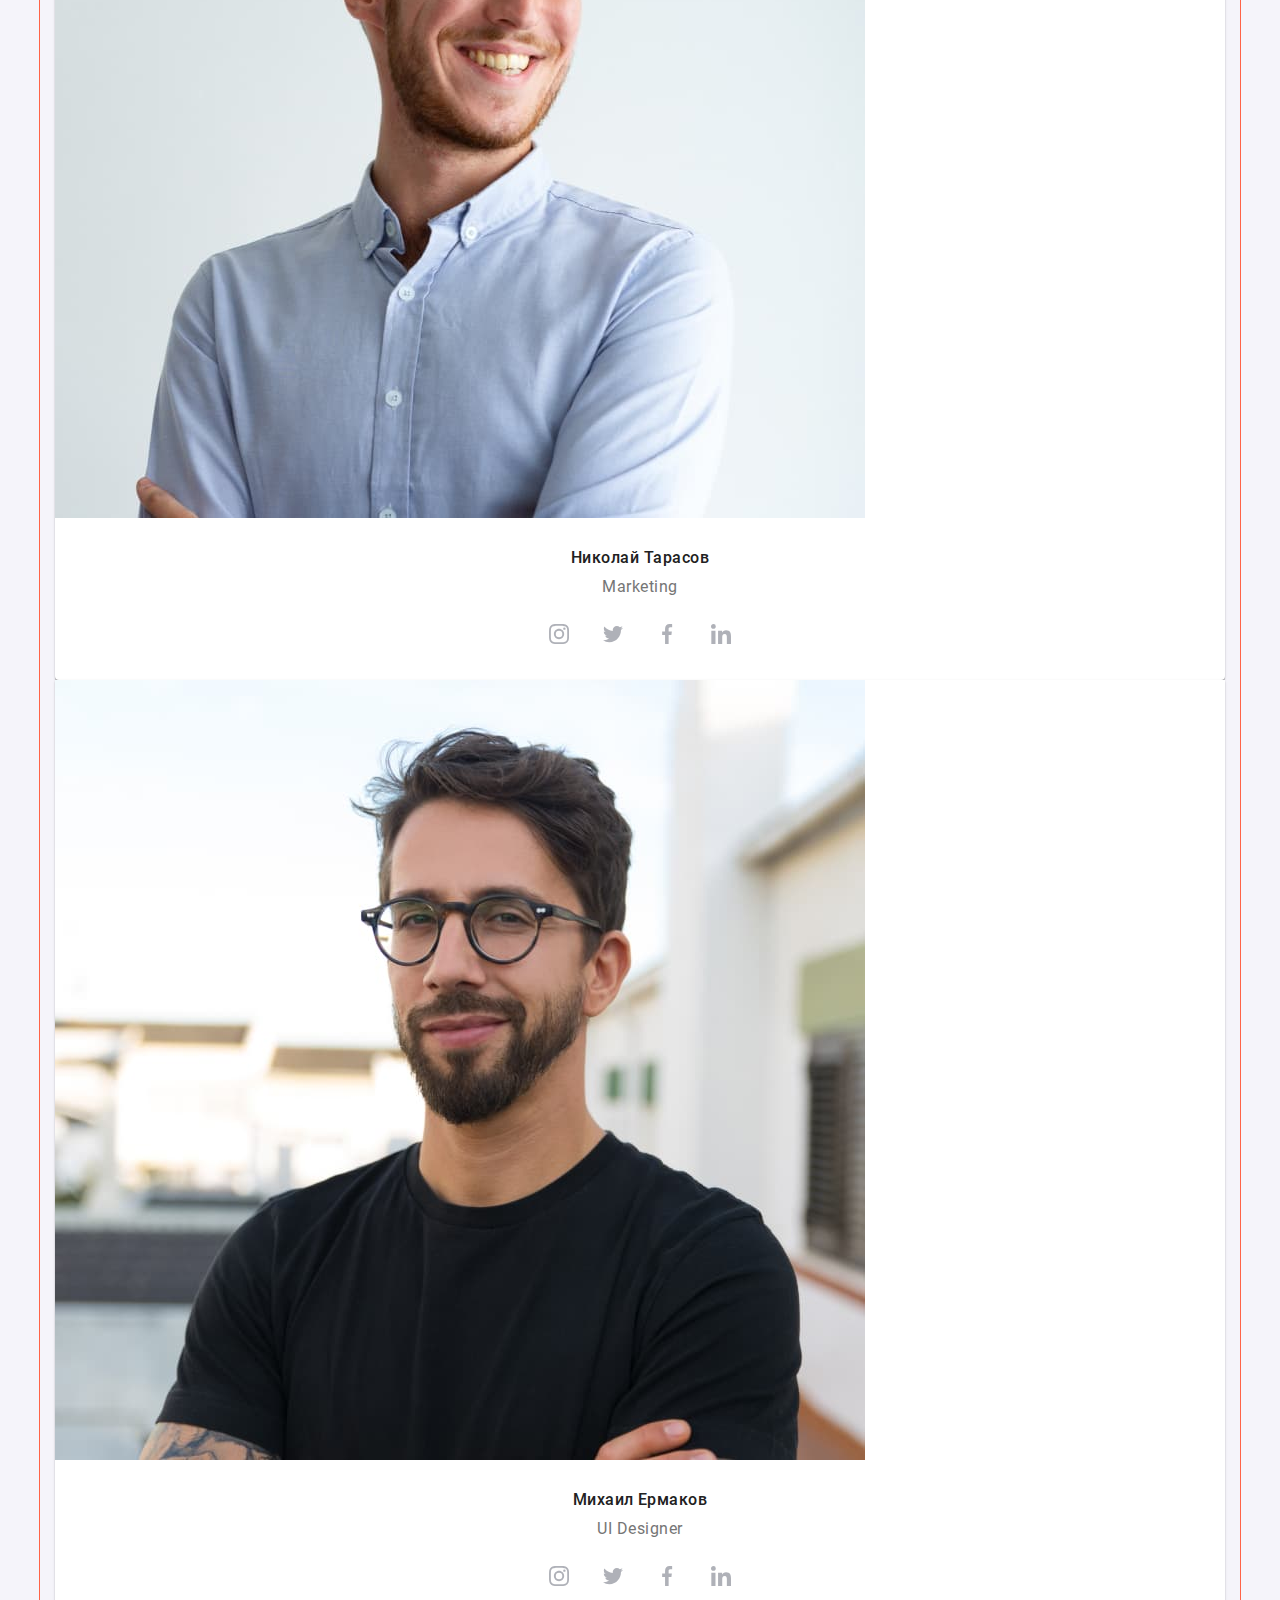
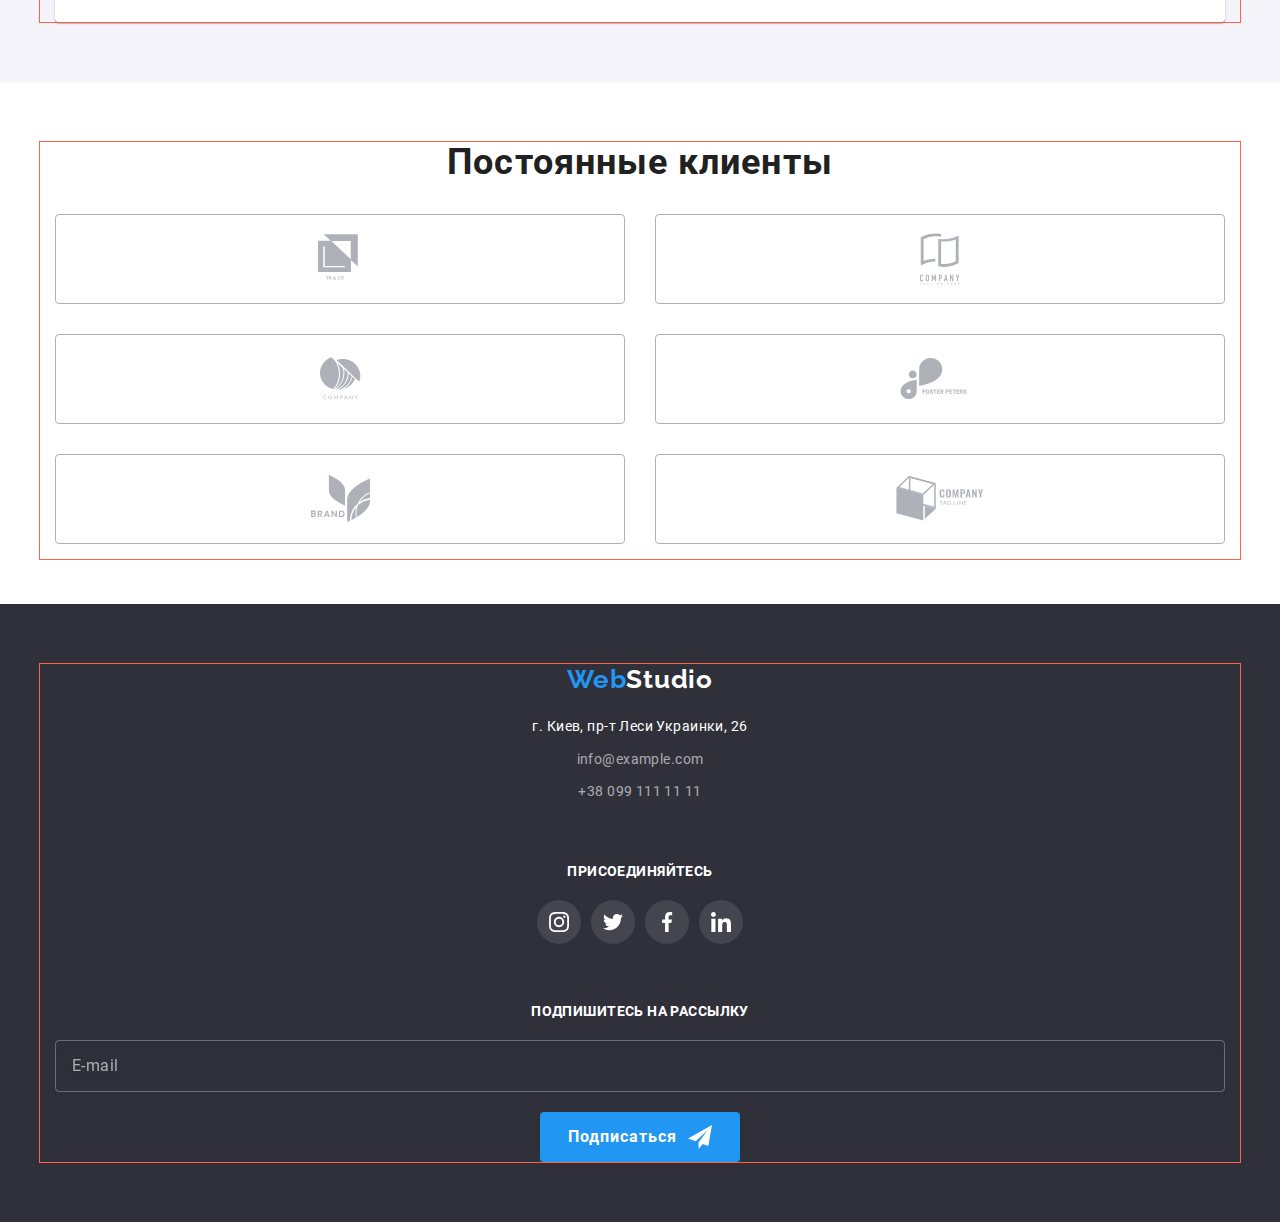
==== commit f14408cf: "хэдер в трех брэкпоинтах" ====
--- a/index.html
+++ b/index.html
@@ -189,7 +189,7 @@
               <img
                 src="./images/ourteam-1.jpg"
                 alt="Фото члена команды"
-                width="270"
+                min-width="270"
               />
               <div class="members__title">
                 <h3 class="members__name">Игорь Демьяненко</h3>
@@ -230,7 +230,7 @@
               <img
                 src="./images/ourteam-2.jpg"
                 alt="Член команды"
-                width="270"
+                min-width="270"
               />
 
               <div class="members__title">
@@ -272,7 +272,7 @@
               <img
                 src="./images/ourteam-3.jpg"
                 alt="Член команды"
-                width="270"
+                min-width="270"
               />
 
               <div class="members__title">
@@ -315,7 +315,7 @@
               <img
                 src="./images/ourteam-4.jpg"
                 alt="Член команды"
-                width="270"
+                min-width="270"
               />
 
               <div class="members__title">
--- a/css/main.min.css
+++ b/css/main.min.css
@@ -1,2 +1,2 @@
-@font-face{font-family:'Roboto';src:url("../fonts/roboto-black.eot");src:url("../fonts/roboto-black.eot?#iefix") format("embedded-opentype"),url("../fonts/roboto-black.ttf") format("truetype"),url("../fonts/roboto-black.woff2") format("woff2"),url("../fonts/roboto-black.woff") format("woff"),url("../fonts/roboto-black.svg#roboto-black") format("svg");font-weight:900;font-style:normal;font-display:fallback}@font-face{font-family:'Roboto';src:url("../fonts/roboto-regular.eot");src:url("../fonts/roboto-regular.eot?#iefix") format("embedded-opentype"),url("../fonts/roboto-regular.ttf") format("truetype"),url("../fonts/roboto-regular.woff2") format("woff2"),url("../fonts/roboto-regular.woff") format("woff"),url("../fonts/roboto-regular.svg#roboto-regular") format("svg");font-weight:400;font-style:normal;font-display:fallback}@font-face{font-family:'Roboto';src:url("../fonts/roboto-bold.eot");src:url("../fonts/roboto-bold.eot?#iefix") format("embedded-opentype"),url("../fonts/roboto-bold.ttf") format("truetype"),url("../fonts/roboto-bold.woff2") format("woff2"),url("../fonts/roboto-bold.woff") format("woff"),url("../fonts/roboto-bold.svg#roboto-bold") format("svg");font-weight:700;font-style:normal;font-display:fallback}@font-face{font-family:'Roboto';src:url("../fonts/roboto-medium.eot");src:url("../fonts/roboto-medium.eot?#iefix") format("embedded-opentype"),url("../fonts/roboto-medium.ttf") format("truetype"),url("../fonts/roboto-medium.woff2") format("woff2"),url("../fonts/roboto-medium.woff") format("woff"),url("../fonts/roboto-medium.svg#roboto-medium") format("svg");font-weight:500;font-style:normal;font-display:fallback}@font-face{font-family:'Raleway';src:url("../fonts/raleway-bold.eot");src:url("../fonts/raleway-bold.eot?#iefix") format("embedded-opentype"),url("../fonts/raleway-bold.ttf") format("truetype"),url("../fonts/raleway-bold.woff2") format("woff2"),url("../fonts/raleway-bold.woff") format("woff"),url("../fonts/raleway-bold.svg#raleway-bold") format("svg");font-weight:700;font-style:normal;font-display:fallback}.box-social__label,.box-form__label,.menu-button,.navigation,.primary__title,.activity__title,.activity-list__label,.team__title,.members__title,.members__name,.members__position,.clients__title,.address,.address__mail,.projects__overley,.projects__name,.projects__label,.modal__title{margin:0px}.navigation-list,.contacts,.features-list,.activity-list,.members,.social-network,.collection,.filters,.projects,.form-inputs{list-style:none;padding:0px;margin:0px}.logo,.navigation-list__link,.contacts__link,.social-network__link,.collection__link,.address__email,.address__tel,.projects__link{text-decoration:none;margin:0px}.team,.clients{text-align:center}.primary__button,.form-join__button,.form-modal__submit{padding-top:10px;padding-bottom:10px;width:200px;color:#fff;font-family:"Roboto",sans-serif;font-style:normal;font-weight:700;font-size:16px;line-height:1.87;letter-spacing:.06em;background-color:#2196f3;border:none;border-radius:4px}.box-social__label,.box-form__label{margin-bottom:20px;font-family:"Roboto",sans-serif;font-style:normal;font-weight:700;font-size:14px;line-height:1.14;letter-spacing:.03em;text-align:start;color:#fff;text-transform:uppercase}.container{margin-left:auto;margin-right:auto;padding-left:15px;padding-right:15px;outline:1px solid tomato}@media screen and (mix-width: 480px){.container{width:480px}}@media screen and (min-width: 768px){.container{width:768px}}@media screen and (min-width: 1200px){.container{width:1200px}}img{display:block;max-width:100%;height:auto}.visually-hidden{position:absolute;width:1px;height:1px;margin:-1px;border:0;padding:0;clip:rect(0 0 0 0);overflow:hidden}body.modal-open{overflow:hidden}.logo{font-family:"Roboto",sans-serif;font-style:normal;font-weight:700;font-size:26px;line-height:1.192;letter-spacing:.03em;font-family:Raleway, sans-serif;color:#212121}.logo--navigation{margin-right:93px;padding-top:16px;padding-bottom:16px}.logo--footer{display:block;margin-bottom:20px}.logo--part-one{color:#2196f3}.logo--part-two{color:#fff}.logo--footer{display:block;margin-bottom:20px}.container--topline{display:-webkit-box;display:-ms-flexbox;display:flex;-webkit-box-pack:justify;-ms-flex-pack:justify;justify-content:space-between;-webkit-box-align:center;-ms-flex-align:center;align-items:center;-ms-flex-wrap:nowrap;flex-wrap:nowrap;position:relative}.menu-button{display:inline-block;margin-left:auto;padding:0;border:none;background-color:transparent;border-image-width:0px}.menu-icon{display:block}.menu-button .icon-menu-close{display:none}.menu-button.is-open .icon-menu-close{display:block}.menu-button.is-open .icon-menu{display:none}.menu-button:focus .icon-menu{fill:#2196f3}.menu-button:focus .icon-menu-close{fill:#2196f3}.menu-button:focus-within{outline-color:pink}.navigation{display:none}@media screen and (max-width: 767px){.navigation{width:100%;position:absolute;top:100%;left:0;padding-top:60px;padding-bottom:60px;text-align:center;background-color:#fff}}.navigation.is-open{display:block}.navigation-list{width:100%;margin-bottom:60px}.navigation-list__item:not(:last-child){margin-bottom:40px}.navigation-list__link{font-family:"Roboto",sans-serif;font-style:normal;font-weight:500;font-size:18px;line-height:1.16;letter-spacing:.02em;color:#212121}.navigation-list__link.current,.navigation-list__link:hover,.navigation-list__link:focus{color:#2196f3}@media screen and (max-width: 767px){.contacts__item{display:block}.contacts__item:not(:last-child){margin-bottom:15px}}.contacts__link{font-family:"Roboto",sans-serif;font-style:normal;font-weight:500;font-size:18px;line-height:1.16;letter-spacing:.02em;color:#757575;-webkit-transition:background-color 250ms cubic-bezier(0.4, 0, 0.2, 1),color 250ms cubic-bezier(0.4, 0, 0.2, 1);transition:background-color 250ms cubic-bezier(0.4, 0, 0.2, 1),color 250ms cubic-bezier(0.4, 0, 0.2, 1)}.contacts__icon{margin-right:10px;fill:#757575;-webkit-transition:fill 250ms cubic-bezier(0.4, 0, 0.2, 1);transition:fill 250ms cubic-bezier(0.4, 0, 0.2, 1)}.contacts__link:hover .contacts__icon,.contacts__link:focus .contacts__icon{fill:#2196f3}.contacts__link:hover,.contacts__link:focus{color:#2196f3}.primary{text-align:center;border-top:1px solid #ececec}.primary__title{font-family:"Roboto",sans-serif;font-style:normal;font-weight:900;font-size:44px;line-height:1.36;letter-spacing:.06em;margin-bottom:30px;color:#fff;text-transform:uppercase}.primary__button{-webkit-box-shadow:0px 4px 4px rgba(0,0,0,0.15);box-shadow:0px 4px 4px rgba(0,0,0,0.15);cursor:pointer;-webkit-transition:background-color 250ms cubic-bezier(0.4, 0, 0.2, 1);transition:background-color 250ms cubic-bezier(0.4, 0, 0.2, 1)}.primary__button:hover,.primary__button:focus{background-color:#188ce8}.background{margin:0px auto;padding:200px 0px;background-image:-webkit-gradient(linear, left top, right top, from(rgba(47,48,58,0.4)), to(rgba(47,48,58,0.4))),url("../images/primary.jpg");background-image:linear-gradient(to right, rgba(47,48,58,0.4), rgba(47,48,58,0.4)),url("../images/primary.jpg")}.features{padding-top:60px}.features-list__card{display:block}.features-list__label{font-family:"Roboto",sans-serif;font-style:normal;font-weight:700;font-size:14px;line-height:1.14;letter-spacing:.03em;color:#212121;text-transform:uppercase}.features-list__image{padding-top:25px;padding-bottom:25px;text-align:center;background-color:#f5f4fa;border-radius:4px}.features-list__icon{--color2: #2196f3;width:70px;height:70px}.features-list__text{font-family:"Roboto",sans-serif;font-style:normal;font-weight:400;font-size:14px;line-height:1.71;letter-spacing:.03em;color:#757575}.activity{padding-top:0}@media screen and (max-width: 767px){.activity{display:none}}.activity__title{margin-bottom:50px;font-family:"Roboto",sans-serif;font-style:normal;font-weight:700;font-size:36px;line-height:1.16;letter-spacing:.03em;color:#212121}.activity-list__card{position:relative}.activity-list__card:not(:nth-child(3n)){margin-right:30px}.activity-list__label{position:absolute;bottom:0;left:50%;padding:27px 0px;width:370px;-webkit-transform:translateX(-50%);transform:translateX(-50%);font-family:"Roboto",sans-serif;font-style:normal;font-weight:700;font-size:14px;line-height:1.14;letter-spacing:.03em;color:#fff;text-transform:uppercase;background-color:rgba(47,48,58,0.8)}.team{padding-top:60px;padding-bottom:60px;background-color:#f5f4fa}.team__title{font-family:"Roboto",sans-serif;font-style:normal;font-weight:700;font-size:36px;line-height:1.16;letter-spacing:.03em;color:#212121;margin-bottom:30px}.members{text-align:center}.members__card{background-color:#fff;border-radius:0px 0px 4px 4px;-webkit-box-shadow:0px 1px 3px rgba(0,0,0,0.12),0px 1px 1px rgba(0,0,0,0.14),0px 2px 1px rgba(0,0,0,0.2);box-shadow:0px 1px 3px rgba(0,0,0,0.12),0px 1px 1px rgba(0,0,0,0.14),0px 2px 1px rgba(0,0,0,0.2)}.members__title{padding-top:30px;padding-bottom:24px;font-family:"Roboto",sans-serif;font-style:normal;font-weight:700;font-size:36px;line-height:1.16;letter-spacing:.03em;color:#212121}.members__name{margin-bottom:10px;font-family:"Roboto",sans-serif;font-style:normal;font-weight:500;font-size:16px;line-height:1.19;letter-spacing:.03em;color:#212121}.members__position{margin-bottom:16px;font-family:"Roboto",sans-serif;font-style:normal;font-weight:400;font-size:16px;line-height:1.19;letter-spacing:.03em;color:#757575}.social-network{display:-webkit-inline-box;display:-ms-inline-flexbox;display:inline-flex;-webkit-box-pack:center;-ms-flex-pack:center;justify-content:center;-webkit-box-align:center;-ms-flex-align:center;align-items:center;-ms-flex-wrap:nowrap;flex-wrap:nowrap}.social-network__item:not(:nth-child(4)){margin-right:10px}.social-network__icon{width:20px;height:20px}.social-network__link{display:-webkit-box;display:-ms-flexbox;display:flex;-webkit-box-pack:center;-ms-flex-pack:center;justify-content:center;-webkit-box-align:center;-ms-flex-align:center;align-items:center;-ms-flex-wrap:nowrap;flex-wrap:nowrap;width:44px;height:44px;border-radius:50%}.team .social-network__link{background-color:rgba(255,255,255,0.1);fill:#afb1b8;-webkit-transition:background-color 250ms cubic-bezier(0.4, 0, 0.2, 1),fill 250ms cubic-bezier(0.4, 0, 0.2, 1);transition:background-color 250ms cubic-bezier(0.4, 0, 0.2, 1),fill 250ms cubic-bezier(0.4, 0, 0.2, 1)}.team .social-network__link:hover,.team .social-network__link:focus{background-color:#2196f3;fill:#fff}.footer .social-network__link{background-color:rgba(255,255,255,0.1);fill:#fff;-webkit-transition:background-color 250ms cubic-bezier(0.4, 0, 0.2, 1);transition:background-color 250ms cubic-bezier(0.4, 0, 0.2, 1)}.footer .social-network__link:hover,.footer .social-network__link:focus{background-color:#2196f3}.clients{padding-top:60px;padding-bottom:60px}.clients__title{margin-bottom:30px;font-family:"Roboto",sans-serif;font-style:normal;font-weight:700;font-size:36px;line-height:1.16;letter-spacing:.03em;color:#212121}.collection{display:-webkit-box;display:-ms-flexbox;display:flex;-webkit-box-pack:normal;-ms-flex-pack:normal;justify-content:normal;-webkit-box-align:normal;-ms-flex-align:normal;align-items:normal;-ms-flex-wrap:wrap;flex-wrap:wrap;margin:-15px}.collection__item{width:calc((100% - 15px * 4) / 2);margin:15px}.collection__link{display:-webkit-box;display:-ms-flexbox;display:flex;-webkit-box-pack:center;-ms-flex-pack:center;justify-content:center;-webkit-box-align:center;-ms-flex-align:center;align-items:center;-ms-flex-wrap:nowrap;flex-wrap:nowrap;height:90px;border:1px solid #afb1b8;border-radius:4px;fill:#afb1b8;-webkit-transition:border-color 250ms cubic-bezier(0.4, 0, 0.2, 1),fill 250ms cubic-bezier(0.4, 0, 0.2, 1);transition:border-color 250ms cubic-bezier(0.4, 0, 0.2, 1),fill 250ms cubic-bezier(0.4, 0, 0.2, 1)}.collection__link:hover,.collection__link:focus{fill:#2196f3;border:1px solid #2196f3}.footer{padding-top:60px;padding-bottom:60px;background-color:#2f303a}.box-contacts{margin-bottom:60px;text-align:center}.box-social{margin-bottom:60px;text-align:center}.box-social__label{text-align:center}.box-form__label{margin-bottom:20px;text-align:center}.form-join-input{display:block;padding-top:15px;padding-bottom:15px;padding-left:16px;margin-bottom:20px;width:100%;font-family:"Roboto",sans-serif;font-style:normal;font-weight:400;font-size:16px;line-height:1.25;letter-spacing:.03em;color:rgba(255,255,255,0.6);background-color:transparent;-webkit-box-sizing:border-box;box-sizing:border-box;-webkit-filter:drop-shadow(0px 4px 4px rgba(0,0,0,0.15));filter:drop-shadow(0px 4px 4px rgba(0,0,0,0.15));border:1px solid rgba(255,255,255,0.3);border-radius:4px}.form-join-input::-webkit-input-placeholder{color:rgba(255,255,255,0.6)}.form-join-input:-ms-input-placeholder{color:rgba(255,255,255,0.6)}.form-join-input::-ms-input-placeholder{color:rgba(255,255,255,0.6)}.form-join-input::placeholder{color:rgba(255,255,255,0.6)}.form-join__button{display:-webkit-box;display:-ms-flexbox;display:flex;-webkit-box-pack:normal;-ms-flex-pack:normal;justify-content:normal;-webkit-box-align:normal;-ms-flex-align:normal;align-items:normal;-ms-flex-wrap:nowrap;flex-wrap:nowrap;position:relative;padding-left:28px;padding-right:28px;margin-right:auto;margin-left:auto}.form-join__button::after{position:absolute;top:50%;right:0;-webkit-transform:translate(-28px, -50%);transform:translate(-28px, -50%);content:'';display:block;width:24px;height:24px;background-image:url(../images/icon-send.svg);background-size:contain}.address{font-family:"Roboto",sans-serif;font-style:normal;font-weight:400;font-size:14px;line-height:1.71;letter-spacing:.03em}.address__mail{margin-bottom:9px;color:#fff}.address__email,.address__tel{display:block;color:rgba(255,255,255,0.6)}.address__email{margin-bottom:9px}.portfolio{border-top:1px solid #ececec}.filters{margin-bottom:34px;margin-right:auto;margin-left:auto;padding-bottom:16px;cursor:pointer}.filters__item:not(:last-child){margin-right:8px}.filters__button{padding:6px 22px;font-family:"Roboto",sans-serif;font-style:normal;font-weight:500;font-size:16px;line-height:1.62;letter-spacing:.03em;color:#212121;text-align:center;background-color:#f5f4fa;border:none;border-radius:4px;cursor:pointer;-webkit-transition:background-color 250ms cubic-bezier(0.4, 0, 0.2, 1),color 250ms cubic-bezier(0.4, 0, 0.2, 1);transition:background-color 250ms cubic-bezier(0.4, 0, 0.2, 1),color 250ms cubic-bezier(0.4, 0, 0.2, 1)}.filters__button:hover,.filters__button:focus{color:#fff;background-color:#2196f3;-webkit-box-shadow:0px 3px 1px rgba(0,0,0,0.1),0px 1px 2px rgba(0,0,0,0.08),0px 2px 2px rgba(0,0,0,0.12);box-shadow:0px 3px 1px rgba(0,0,0,0.1),0px 1px 2px rgba(0,0,0,0.08),0px 2px 2px rgba(0,0,0,0.12)}.projects__card:not(:nth-child(3n)){margin-right:30px}.projects__card:not(:nth-last-child(-n+3)){margin-bottom:30px}.projects__link{display:block;border:1px solid #eee}.projects__image{position:relative;overflow:hidden}.projects__overley{font-family:"Roboto",sans-serif;font-style:normal;font-weight:400;font-size:18px;line-height:1.56;letter-spacing:.03em;position:absolute;top:0;left:0;content:'';padding:63px 24px;width:100%;height:100%;text-align:left;color:#fff;background-color:rgba(33,150,243,0.9);-webkit-transform:translateY(100%);transform:translateY(100%);-webkit-transition:-webkit-transform 250ms cubic-bezier(0.4, 0, 0.2, 1);transition:-webkit-transform 250ms cubic-bezier(0.4, 0, 0.2, 1);transition:transform 250ms cubic-bezier(0.4, 0, 0.2, 1);transition:transform 250ms cubic-bezier(0.4, 0, 0.2, 1), -webkit-transform 250ms cubic-bezier(0.4, 0, 0.2, 1)}.projects__link:hover,.projects__link:focus{border:1px solid #eee;-webkit-box-shadow:0px 1px 1px rgba(0,0,0,0.12),0px 4px 4px rgba(0,0,0,0.06),1px 4px 6px rgba(0,0,0,0.16);box-shadow:0px 1px 1px rgba(0,0,0,0.12),0px 4px 4px rgba(0,0,0,0.06),1px 4px 6px rgba(0,0,0,0.16)}.projects__link:hover .projects__overley,.projects__link:focus .projects__overley{-webkit-transform:translateY(0%);transform:translateY(0%)}.projects__name{font-family:"Roboto",sans-serif;font-style:normal;font-weight:700;font-size:18px;line-height:2;letter-spacing:.06em;margin-bottom:4px;color:#212121}.projects__title{padding:20px 24px;text-align:start}.projects__label{font-family:"Roboto",sans-serif;font-style:normal;font-weight:400;font-size:16px;line-height:1.87;letter-spacing:.03em;color:#757575}.backdrop{position:fixed;top:0;left:0;width:100%;height:100%;background-color:rgba(0,0,0,0.2);opacity:1;overflow-y:scroll;z-index:1;-webkit-transition:opacity 250ms cubic-bezier(0.4, 0, 0.2, 1);transition:opacity 250ms cubic-bezier(0.4, 0, 0.2, 1);padding-right:15px;padding-left:15px}.backdrop.is-hidden{opacity:0;pointer-events:none}.modal{position:relative;padding:40px;background-color:#fff;-webkit-box-shadow:0px 1px 3px rgba(0,0,0,0.12),0px 1px 1px rgba(0,0,0,0.14),0px 2px 1px rgba(0,0,0,0.2);box-shadow:0px 1px 3px rgba(0,0,0,0.12),0px 1px 1px rgba(0,0,0,0.14),0px 2px 1px rgba(0,0,0,0.2);border-radius:4px}.modal__title{margin-bottom:12px;font-family:"Roboto",sans-serif;font-style:normal;font-weight:700;font-size:20px;line-height:1.15;letter-spacing:.03em;text-align:center}.modal__button-close{display:-webkit-box;display:-ms-flexbox;display:flex;-webkit-box-pack:center;-ms-flex-pack:center;justify-content:center;-webkit-box-align:center;-ms-flex-align:center;align-items:center;-ms-flex-wrap:nowrap;flex-wrap:nowrap;position:absolute;top:8px;right:8px;padding:0;margin:0;width:30px;height:30px;border-radius:50%;background-color:#fff;border:1px solid rgba(0,0,0,0.1);-webkit-transition:fill 250ms cubic-bezier(0.4, 0, 0.2, 1),-webkit-transform 250ms cubic-bezier(0.4, 0, 0.2, 1);transition:fill 250ms cubic-bezier(0.4, 0, 0.2, 1),-webkit-transform 250ms cubic-bezier(0.4, 0, 0.2, 1);transition:fill 250ms cubic-bezier(0.4, 0, 0.2, 1),transform 250ms cubic-bezier(0.4, 0, 0.2, 1);transition:fill 250ms cubic-bezier(0.4, 0, 0.2, 1),transform 250ms cubic-bezier(0.4, 0, 0.2, 1),-webkit-transform 250ms cubic-bezier(0.4, 0, 0.2, 1)}.modal__button-close:hover{fill:#2196f3;outline-color:#eee;-webkit-transform:scale(1.1);transform:scale(1.1)}.backdrop.is-hidden .modal{-webkit-transform:translate(-50%, -50%) scale(0);transform:translate(-50%, -50%) scale(0)}.form-modal{display:block;text-align:center}.form-modal__submit{-webkit-box-shadow:0px 4px 4px rgba(0,0,0,0.15);box-shadow:0px 4px 4px rgba(0,0,0,0.15);-webkit-transition:backrgound-color 250ms cubic-bezier(0.4, 0, 0.2, 1);transition:backrgound-color 250ms cubic-bezier(0.4, 0, 0.2, 1)}.form-modal__submit:hover{background-color:#188ce8}.form-modal__submit:disabled{background-color:#afb1b8}.form-checkbox{display:block;display:-webkit-box;display:-ms-flexbox;display:flex;-webkit-box-pack:center;-ms-flex-pack:center;justify-content:center;-webkit-box-align:start;-ms-flex-align:start;align-items:flex-start;-ms-flex-wrap:nowrap;flex-wrap:nowrap;margin-bottom:30px;font-family:"Roboto",sans-serif;font-style:normal;font-weight:400;font-size:12px;line-height:1.16;letter-spacing:.03em}.form-checkbox__label{margin-left:7px;color:#757575}.form-checkbox__link{color:#2196f3}.form-checkbox__castom{width:16px;height:15px;background-image:url(../images/icon-check-border.svg);background-repeat:no-repeat;background-size:contain;background-origin:border-box;background-color:#fff;-webkit-transition:background-color 250ms cubic-bezier(0.4, 0, 0.2, 1);transition:background-color 250ms cubic-bezier(0.4, 0, 0.2, 1)}.form-checkbox__input:checked+.form-checkbox__castom{background-image:url(../images/icon-check.svg);background-repeat:no-repeat;background-color:#2196f3;border-radius:2px}.form-inputs{margin-bottom:20px;text-align:start}.form-inputs__item{display:block;margin-bottom:10px}.form-inputs__input{padding:11px 0px 11px 42px;border:1px solid rgba(33,33,33,0.2);border-radius:4px;outline:none;-webkit-transition:border-color 250ms cubic-bezier(0.4, 0, 0.2, 1);transition:border-color 250ms cubic-bezier(0.4, 0, 0.2, 1)}.form-inputs__input:focus-within{border-color:#2196f3}.form-inputs__field{display:-webkit-box;display:-ms-flexbox;display:flex;-webkit-box-pack:normal;-ms-flex-pack:normal;justify-content:normal;-webkit-box-align:normal;-ms-flex-align:normal;align-items:normal;-ms-flex-wrap:nowrap;flex-wrap:nowrap;position:relative;-webkit-box-orient:vertical;-webkit-box-direction:normal;-ms-flex-direction:column;flex-direction:column}.form-inputs__field:focus-within .form-inputs__icon{fill:#2196f3}.form-inputs__icon{display:block;position:absolute;bottom:0;left:0;margin-left:12px;-webkit-transform:translateY(-11px);transform:translateY(-11px);-webkit-transition:fill 250ms cubic-bezier(0.4, 0, 0.2, 1);transition:fill 250ms cubic-bezier(0.4, 0, 0.2, 1)}.form-inputs__label{margin-bottom:4px;font-family:"Roboto",sans-serif;font-style:normal;font-weight:400;font-size:12px;line-height:1.17;letter-spacing:.01em;color:#757575}.form-inputs__comment{resize:none;padding:12px 16px;font-family:"Roboto",sans-serif;font-style:normal;font-weight:400;font-size:12px;line-height:1.17;letter-spacing:.01em;border:1px solid rgba(33,33,33,0.2);border-radius:4px;outline:none;-webkit-transition:border-color 250ms cubic-bezier(0.4, 0, 0.2, 1);transition:border-color 250ms cubic-bezier(0.4, 0, 0.2, 1)}.form-inputs__comment::-webkit-input-placeholder{font-family:"Roboto",sans-serif;font-style:normal;font-weight:400;font-size:14px;line-height:1.71;letter-spacing:.03em;color:rgba(117,117,117,0.5)}.form-inputs__comment:-ms-input-placeholder{font-family:"Roboto",sans-serif;font-style:normal;font-weight:400;font-size:14px;line-height:1.71;letter-spacing:.03em;color:rgba(117,117,117,0.5)}.form-inputs__comment::-ms-input-placeholder{font-family:"Roboto",sans-serif;font-style:normal;font-weight:400;font-size:14px;line-height:1.71;letter-spacing:.03em;color:rgba(117,117,117,0.5)}.form-inputs__comment::placeholder{font-family:"Roboto",sans-serif;font-style:normal;font-weight:400;font-size:14px;line-height:1.71;letter-spacing:.03em;color:rgba(117,117,117,0.5)}.form-inputs__comment:focus-within{border-color:#2196f3}
+@font-face{font-family:'Roboto';src:url("../fonts/roboto-black.eot");src:url("../fonts/roboto-black.eot?#iefix") format("embedded-opentype"),url("../fonts/roboto-black.ttf") format("truetype"),url("../fonts/roboto-black.woff2") format("woff2"),url("../fonts/roboto-black.woff") format("woff"),url("../fonts/roboto-black.svg#roboto-black") format("svg");font-weight:900;font-style:normal;font-display:fallback}@font-face{font-family:'Roboto';src:url("../fonts/roboto-regular.eot");src:url("../fonts/roboto-regular.eot?#iefix") format("embedded-opentype"),url("../fonts/roboto-regular.ttf") format("truetype"),url("../fonts/roboto-regular.woff2") format("woff2"),url("../fonts/roboto-regular.woff") format("woff"),url("../fonts/roboto-regular.svg#roboto-regular") format("svg");font-weight:400;font-style:normal;font-display:fallback}@font-face{font-family:'Roboto';src:url("../fonts/roboto-bold.eot");src:url("../fonts/roboto-bold.eot?#iefix") format("embedded-opentype"),url("../fonts/roboto-bold.ttf") format("truetype"),url("../fonts/roboto-bold.woff2") format("woff2"),url("../fonts/roboto-bold.woff") format("woff"),url("../fonts/roboto-bold.svg#roboto-bold") format("svg");font-weight:700;font-style:normal;font-display:fallback}@font-face{font-family:'Roboto';src:url("../fonts/roboto-medium.eot");src:url("../fonts/roboto-medium.eot?#iefix") format("embedded-opentype"),url("../fonts/roboto-medium.ttf") format("truetype"),url("../fonts/roboto-medium.woff2") format("woff2"),url("../fonts/roboto-medium.woff") format("woff"),url("../fonts/roboto-medium.svg#roboto-medium") format("svg");font-weight:500;font-style:normal;font-display:fallback}@font-face{font-family:'Raleway';src:url("../fonts/raleway-bold.eot");src:url("../fonts/raleway-bold.eot?#iefix") format("embedded-opentype"),url("../fonts/raleway-bold.ttf") format("truetype"),url("../fonts/raleway-bold.woff2") format("woff2"),url("../fonts/raleway-bold.woff") format("woff"),url("../fonts/raleway-bold.svg#raleway-bold") format("svg");font-weight:700;font-style:normal;font-display:fallback}.box-social__label,.box-form__label,.navigation,.primary__title,.activity__title,.activity-list__label,.team__title,.members__title,.members__name,.members__position,.clients__title,.address,.address__mail,.projects__overley,.projects__name,.projects__label,.modal__title{margin:0px}.navigation-list,.contacts,.features-list,.activity-list,.members,.social-network,.collection,.filters,.projects,.form-inputs{list-style:none;padding:0px;margin:0px}.logo,.navigation-list__link,.contacts__link,.social-network__link,.collection__link,.address__email,.address__tel,.projects__link{text-decoration:none;margin:0px}.team,.clients{text-align:center}.primary__button,.form-join__button,.form-modal__submit{padding-top:10px;padding-bottom:10px;width:200px;color:#fff;font-family:"Roboto",sans-serif;font-style:normal;font-weight:700;font-size:16px;line-height:1.87;letter-spacing:.06em;background-color:#2196f3;border:none;border-radius:4px}.box-social__label,.box-form__label{margin-bottom:20px;font-family:"Roboto",sans-serif;font-style:normal;font-weight:700;font-size:14px;line-height:1.14;letter-spacing:.03em;text-align:start;color:#fff;text-transform:uppercase}.container{margin-left:auto;margin-right:auto;padding-left:15px;padding-right:15px;outline:1px solid tomato}@media screen and (mix-width: 480px){.container{width:480px}}@media screen and (min-width: 768px){.container{width:768px}}@media screen and (min-width: 1200px){.container{width:1200px}}img{display:block;max-width:100%;height:auto}.visually-hidden{position:absolute;width:1px;height:1px;margin:-1px;border:0;padding:0;clip:rect(0 0 0 0);overflow:hidden}body.modal-open{overflow:hidden}.logo{font-family:"Roboto",sans-serif;font-style:normal;font-weight:700;font-size:26px;line-height:1.192;letter-spacing:.03em;font-family:Raleway, sans-serif;color:#212121}.logo--navigation{padding-top:16px;padding-bottom:16px}.logo--footer{display:block;margin-bottom:20px}.logo--part-one{color:#2196f3}.logo--part-two{color:#fff}.logo--footer{display:block;margin-bottom:20px}.container--topline{display:-webkit-box;display:-ms-flexbox;display:flex;-webkit-box-pack:justify;-ms-flex-pack:justify;justify-content:space-between;-webkit-box-align:center;-ms-flex-align:center;align-items:center;-ms-flex-wrap:nowrap;flex-wrap:nowrap;position:relative}@media screen and (max-width: 767px){.menu-button{display:inline-block;margin:0;margin-left:auto;padding:0;border:none;background-color:transparent;border-image-width:0px}.menu-icon{display:block}.menu-button .icon-menu-close{display:none}.menu-button.is-open .icon-menu-close{display:block}.menu-button.is-open .icon-menu{display:none}.menu-button:focus .icon-menu{fill:#2196f3}.menu-button:focus .icon-menu-close{fill:#2196f3}.menu-button:focus-within{outline-color:transparent}}@media screen and (min-width: 768px){.menu-button{display:none}}@media screen and (max-width: 767px){.navigation{display:none;width:100%;position:absolute;top:100%;left:0;padding-top:60px;padding-bottom:60px;text-align:center;border-top:1px solid #ececec;background-color:#fff;z-index:1}}@media screen and (min-width: 768px){.navigation{display:-webkit-box;display:-ms-flexbox;display:flex;-webkit-box-pack:normal;-ms-flex-pack:normal;justify-content:normal;-webkit-box-align:center;-ms-flex-align:center;align-items:center;-ms-flex-wrap:nowrap;flex-wrap:nowrap}}@media screen and (max-width: 767px){.navigation-list{width:100%;margin-bottom:60px}.navigation-list__item:not(:last-child){margin-bottom:40px}.navigation-list__link{font-family:"Roboto",sans-serif;font-style:normal;font-weight:500;font-size:18px;line-height:1.16;letter-spacing:.02em;color:#212121}}@media screen and (min-width: 768px){.navigation-list{display:-webkit-box;display:-ms-flexbox;display:flex;-webkit-box-pack:normal;-ms-flex-pack:normal;justify-content:normal;-webkit-box-align:center;-ms-flex-align:center;align-items:center;-ms-flex-wrap:nowrap;flex-wrap:nowrap;font-family:"Roboto",sans-serif;font-style:normal;font-weight:500;font-size:14px;line-height:1.14;letter-spacing:.02em;color:#212121}.navigation-list__item:not(:last-child){margin-right:50px}}@media screen and (min-width: 768px) and (max-width: 1199px){.navigation-list{margin-right:84px}}@media screen and (min-width: 1200px){.navigation-list{margin-right:305px}}.navigation.is-open{display:block}.navigation-list__link.current,.navigation-list__link:hover,.navigation-list__link:focus{color:#2196f3}@media screen and (max-width: 767px){.contacts__item{display:block}.contacts__item:not(:last-child){margin-bottom:15px}.contacts__link{font-family:"Roboto",sans-serif;font-style:normal;font-weight:500;font-size:18px;line-height:1.16;letter-spacing:.02em}}@media screen and (min-width: 768px) and (max-width: 1199px){.contacts{padding-top:21px;padding-bottom:21px}.contacts__link{display:-webkit-inline-box;display:-ms-inline-flexbox;display:inline-flex;-webkit-box-pack:center;-ms-flex-pack:center;justify-content:center;-webkit-box-align:center;-ms-flex-align:center;align-items:center;-ms-flex-wrap:nowrap;flex-wrap:nowrap;font-family:"Roboto",sans-serif;font-style:normal;font-weight:500;font-size:12px;line-height:1.16;letter-spacing:.02em}.contacts__link:first-child{margin-bottom:10px}}@media screen and (min-width: 1200px){.contacts{display:-webkit-box;display:-ms-flexbox;display:flex;-webkit-box-pack:center;-ms-flex-pack:center;justify-content:center;-webkit-box-align:center;-ms-flex-align:center;align-items:center;-ms-flex-wrap:nowrap;flex-wrap:nowrap}.contacts__link{display:-webkit-box;display:-ms-flexbox;display:flex;-webkit-box-pack:center;-ms-flex-pack:center;justify-content:center;-webkit-box-align:center;-ms-flex-align:center;align-items:center;-ms-flex-wrap:nowrap;flex-wrap:nowrap;font-family:"Roboto",sans-serif;font-style:normal;font-weight:500;font-size:12px;line-height:1.16;letter-spacing:.02em}.contacts__link:first-child{margin-right:30px}}.contacts__link{color:#757575;-webkit-transition:background-color 250ms cubic-bezier(0.4, 0, 0.2, 1),color 250ms cubic-bezier(0.4, 0, 0.2, 1);transition:background-color 250ms cubic-bezier(0.4, 0, 0.2, 1),color 250ms cubic-bezier(0.4, 0, 0.2, 1)}.contacts__icon{margin-right:10px;fill:#757575;-webkit-transition:fill 250ms cubic-bezier(0.4, 0, 0.2, 1);transition:fill 250ms cubic-bezier(0.4, 0, 0.2, 1)}.contacts__link:hover .contacts__icon,.contacts__link:focus .contacts__icon{fill:#2196f3}.contacts__link:hover,.contacts__link:focus{color:#2196f3}.primary{text-align:center}.primary__box{display:inline-block;max-width:696px}.primary__title{margin-bottom:30px;color:#fff;text-transform:uppercase}@media screen and (max-width: 1999px){.primary__title{font-family:"Roboto",sans-serif;font-style:normal;font-weight:900;font-size:26px;line-height:1.61;letter-spacing:.06em}}@media screen and (min-width: 1200px){.primary__title{font-family:"Roboto",sans-serif;font-style:normal;font-weight:900;font-size:44px;line-height:1.36;letter-spacing:.06em}}.primary__button{-webkit-box-shadow:0px 4px 4px rgba(0,0,0,0.15);box-shadow:0px 4px 4px rgba(0,0,0,0.15);cursor:pointer;-webkit-transition:background-color 250ms cubic-bezier(0.4, 0, 0.2, 1);transition:background-color 250ms cubic-bezier(0.4, 0, 0.2, 1)}.primary__button:hover,.primary__button:focus{background-color:#188ce8}.background{max-width:1600px;margin:0px auto;padding:200px 0px;background-image:-webkit-gradient(linear, left top, right top, from(rgba(47,48,58,0.4)), to(rgba(47,48,58,0.4))),url("../images/primary.jpg");background-image:linear-gradient(to right, rgba(47,48,58,0.4), rgba(47,48,58,0.4)),url("../images/primary.jpg")}@media screen and (min-width: 1200px){.background{height:600px}}.features{padding-top:60px}.features-list__card{display:block}.features-list__label{font-family:"Roboto",sans-serif;font-style:normal;font-weight:700;font-size:14px;line-height:1.14;letter-spacing:.03em;color:#212121;text-transform:uppercase}.features-list__image{padding-top:25px;padding-bottom:25px;text-align:center;background-color:#f5f4fa;border-radius:4px}.features-list__icon{--color2: #2196f3;width:70px;height:70px}.features-list__text{font-family:"Roboto",sans-serif;font-style:normal;font-weight:400;font-size:14px;line-height:1.71;letter-spacing:.03em;color:#757575}.activity{padding-top:0}@media screen and (max-width: 767px){.activity{display:none}}.activity__title{margin-bottom:50px;font-family:"Roboto",sans-serif;font-style:normal;font-weight:700;font-size:36px;line-height:1.16;letter-spacing:.03em;color:#212121}.activity-list__card{position:relative}.activity-list__card:not(:nth-child(3n)){margin-right:30px}.activity-list__label{position:absolute;bottom:0;left:50%;padding:27px 0px;width:370px;-webkit-transform:translateX(-50%);transform:translateX(-50%);font-family:"Roboto",sans-serif;font-style:normal;font-weight:700;font-size:14px;line-height:1.14;letter-spacing:.03em;color:#fff;text-transform:uppercase;background-color:rgba(47,48,58,0.8)}.team{padding-top:60px;padding-bottom:60px;background-color:#f5f4fa}.team__title{font-family:"Roboto",sans-serif;font-style:normal;font-weight:700;font-size:36px;line-height:1.16;letter-spacing:.03em;color:#212121;margin-bottom:30px}.members{text-align:center}.members__card{background-color:#fff;border-radius:0px 0px 4px 4px;-webkit-box-shadow:0px 1px 3px rgba(0,0,0,0.12),0px 1px 1px rgba(0,0,0,0.14),0px 2px 1px rgba(0,0,0,0.2);box-shadow:0px 1px 3px rgba(0,0,0,0.12),0px 1px 1px rgba(0,0,0,0.14),0px 2px 1px rgba(0,0,0,0.2)}.members__title{padding-top:30px;padding-bottom:24px;font-family:"Roboto",sans-serif;font-style:normal;font-weight:700;font-size:36px;line-height:1.16;letter-spacing:.03em;color:#212121}.members__name{margin-bottom:10px;font-family:"Roboto",sans-serif;font-style:normal;font-weight:500;font-size:16px;line-height:1.19;letter-spacing:.03em;color:#212121}.members__position{margin-bottom:16px;font-family:"Roboto",sans-serif;font-style:normal;font-weight:400;font-size:16px;line-height:1.19;letter-spacing:.03em;color:#757575}.social-network{display:-webkit-inline-box;display:-ms-inline-flexbox;display:inline-flex;-webkit-box-pack:center;-ms-flex-pack:center;justify-content:center;-webkit-box-align:center;-ms-flex-align:center;align-items:center;-ms-flex-wrap:nowrap;flex-wrap:nowrap}.social-network__item:not(:nth-child(4)){margin-right:10px}.social-network__icon{width:20px;height:20px}.social-network__link{display:-webkit-box;display:-ms-flexbox;display:flex;-webkit-box-pack:center;-ms-flex-pack:center;justify-content:center;-webkit-box-align:center;-ms-flex-align:center;align-items:center;-ms-flex-wrap:nowrap;flex-wrap:nowrap;width:44px;height:44px;border-radius:50%}.team .social-network__link{background-color:rgba(255,255,255,0.1);fill:#afb1b8;-webkit-transition:background-color 250ms cubic-bezier(0.4, 0, 0.2, 1),fill 250ms cubic-bezier(0.4, 0, 0.2, 1);transition:background-color 250ms cubic-bezier(0.4, 0, 0.2, 1),fill 250ms cubic-bezier(0.4, 0, 0.2, 1)}.team .social-network__link:hover,.team .social-network__link:focus{background-color:#2196f3;fill:#fff}.footer .social-network__link{background-color:rgba(255,255,255,0.1);fill:#fff;-webkit-transition:background-color 250ms cubic-bezier(0.4, 0, 0.2, 1);transition:background-color 250ms cubic-bezier(0.4, 0, 0.2, 1)}.footer .social-network__link:hover,.footer .social-network__link:focus{background-color:#2196f3}.clients{padding-top:60px;padding-bottom:60px}.clients__title{margin-bottom:30px;font-family:"Roboto",sans-serif;font-style:normal;font-weight:700;font-size:36px;line-height:1.16;letter-spacing:.03em;color:#212121}.collection{display:-webkit-box;display:-ms-flexbox;display:flex;-webkit-box-pack:normal;-ms-flex-pack:normal;justify-content:normal;-webkit-box-align:normal;-ms-flex-align:normal;align-items:normal;-ms-flex-wrap:wrap;flex-wrap:wrap;margin:-15px}.collection__item{width:calc((100% - 15px * 4) / 2);margin:15px}.collection__link{display:-webkit-box;display:-ms-flexbox;display:flex;-webkit-box-pack:center;-ms-flex-pack:center;justify-content:center;-webkit-box-align:center;-ms-flex-align:center;align-items:center;-ms-flex-wrap:nowrap;flex-wrap:nowrap;height:90px;border:1px solid #afb1b8;border-radius:4px;fill:#afb1b8;-webkit-transition:border-color 250ms cubic-bezier(0.4, 0, 0.2, 1),fill 250ms cubic-bezier(0.4, 0, 0.2, 1);transition:border-color 250ms cubic-bezier(0.4, 0, 0.2, 1),fill 250ms cubic-bezier(0.4, 0, 0.2, 1)}.collection__link:hover,.collection__link:focus{fill:#2196f3;border:1px solid #2196f3}.footer{padding-top:60px;padding-bottom:60px;background-color:#2f303a}.box-contacts{margin-bottom:60px;text-align:center}.box-social{margin-bottom:60px;text-align:center}.box-social__label{text-align:center}.box-form__label{margin-bottom:20px;text-align:center}.form-join-input{display:block;padding-top:15px;padding-bottom:15px;padding-left:16px;margin-bottom:20px;width:100%;font-family:"Roboto",sans-serif;font-style:normal;font-weight:400;font-size:16px;line-height:1.25;letter-spacing:.03em;color:rgba(255,255,255,0.6);background-color:transparent;-webkit-box-sizing:border-box;box-sizing:border-box;-webkit-filter:drop-shadow(0px 4px 4px rgba(0,0,0,0.15));filter:drop-shadow(0px 4px 4px rgba(0,0,0,0.15));border:1px solid rgba(255,255,255,0.3);border-radius:4px}.form-join-input::-webkit-input-placeholder{color:rgba(255,255,255,0.6)}.form-join-input:-ms-input-placeholder{color:rgba(255,255,255,0.6)}.form-join-input::-ms-input-placeholder{color:rgba(255,255,255,0.6)}.form-join-input::placeholder{color:rgba(255,255,255,0.6)}.form-join__button{display:-webkit-box;display:-ms-flexbox;display:flex;-webkit-box-pack:normal;-ms-flex-pack:normal;justify-content:normal;-webkit-box-align:normal;-ms-flex-align:normal;align-items:normal;-ms-flex-wrap:nowrap;flex-wrap:nowrap;position:relative;padding-left:28px;padding-right:28px;margin-right:auto;margin-left:auto}.form-join__button::after{position:absolute;top:50%;right:0;-webkit-transform:translate(-28px, -50%);transform:translate(-28px, -50%);content:'';display:block;width:24px;height:24px;background-image:url(../images/icon-send.svg);background-size:contain}.address{font-family:"Roboto",sans-serif;font-style:normal;font-weight:400;font-size:14px;line-height:1.71;letter-spacing:.03em}.address__mail{margin-bottom:9px;color:#fff}.address__email,.address__tel{display:block;color:rgba(255,255,255,0.6)}.address__email{margin-bottom:9px}.portfolio{border-top:1px solid #ececec}@media screen and (max-width: 767px){.portfolio{padding-top:60px;padding-bottom:60px}}.filters{cursor:pointer}@media screen and (max-width: 767px){.filters{display:-webkit-box;display:-ms-flexbox;display:flex;-webkit-box-pack:start;-ms-flex-pack:start;justify-content:flex-start;-webkit-box-align:center;-ms-flex-align:center;align-items:center;-ms-flex-wrap:wrap;flex-wrap:wrap;margin-bottom:40px}.filters__item:nth-child(-n+3){margin-bottom:8px}}.filters__item:not(:last-child){margin-right:8px}.filters__button{padding:6px 22px;font-family:"Roboto",sans-serif;font-style:normal;font-weight:500;font-size:16px;line-height:1.62;letter-spacing:.03em;color:#212121;text-align:center;background-color:#f5f4fa;border:none;border-radius:4px;cursor:pointer;-webkit-transition:background-color 250ms cubic-bezier(0.4, 0, 0.2, 1),color 250ms cubic-bezier(0.4, 0, 0.2, 1);transition:background-color 250ms cubic-bezier(0.4, 0, 0.2, 1),color 250ms cubic-bezier(0.4, 0, 0.2, 1)}.filters__button:hover,.filters__button:focus{color:#fff;background-color:#2196f3;-webkit-box-shadow:0px 3px 1px rgba(0,0,0,0.1),0px 1px 2px rgba(0,0,0,0.08),0px 2px 2px rgba(0,0,0,0.12);box-shadow:0px 3px 1px rgba(0,0,0,0.1),0px 1px 2px rgba(0,0,0,0.08),0px 2px 2px rgba(0,0,0,0.12)}@media screen and (max-width: 767px){.projects__card:not(:last-child){margin-bottom:30px}}.projects__link{display:block;border:1px solid #eee}.projects__image{position:relative;overflow:hidden}.projects__overley{font-family:"Roboto",sans-serif;font-style:normal;font-weight:400;font-size:18px;line-height:1.56;letter-spacing:.03em;position:absolute;top:0;left:0;content:'';padding:63px 24px;width:100%;height:100%;text-align:left;color:#fff;background-color:rgba(33,150,243,0.9);-webkit-transform:translateY(100%);transform:translateY(100%);-webkit-transition:-webkit-transform 250ms cubic-bezier(0.4, 0, 0.2, 1);transition:-webkit-transform 250ms cubic-bezier(0.4, 0, 0.2, 1);transition:transform 250ms cubic-bezier(0.4, 0, 0.2, 1);transition:transform 250ms cubic-bezier(0.4, 0, 0.2, 1), -webkit-transform 250ms cubic-bezier(0.4, 0, 0.2, 1)}.projects__link:hover,.projects__link:focus{border:1px solid #eee;-webkit-box-shadow:0px 1px 1px rgba(0,0,0,0.12),0px 4px 4px rgba(0,0,0,0.06),1px 4px 6px rgba(0,0,0,0.16);box-shadow:0px 1px 1px rgba(0,0,0,0.12),0px 4px 4px rgba(0,0,0,0.06),1px 4px 6px rgba(0,0,0,0.16)}.projects__link:hover .projects__overley,.projects__link:focus .projects__overley{-webkit-transform:translateY(0%);transform:translateY(0%)}.projects__name{font-family:"Roboto",sans-serif;font-style:normal;font-weight:700;font-size:18px;line-height:2;letter-spacing:.06em;margin-bottom:4px;color:#212121}.projects__title{padding:20px 24px;text-align:start}.projects__label{font-family:"Roboto",sans-serif;font-style:normal;font-weight:400;font-size:16px;line-height:1.87;letter-spacing:.03em;color:#757575}.backdrop{position:fixed;top:0;left:0;width:100%;height:100%;background-color:rgba(0,0,0,0.2);opacity:1;overflow-y:scroll;z-index:1;-webkit-transition:opacity 250ms cubic-bezier(0.4, 0, 0.2, 1);transition:opacity 250ms cubic-bezier(0.4, 0, 0.2, 1);padding-right:15px;padding-left:15px}.backdrop.is-hidden{opacity:0;pointer-events:none}.modal{position:relative;padding:40px;background-color:#fff;-webkit-box-shadow:0px 1px 3px rgba(0,0,0,0.12),0px 1px 1px rgba(0,0,0,0.14),0px 2px 1px rgba(0,0,0,0.2);box-shadow:0px 1px 3px rgba(0,0,0,0.12),0px 1px 1px rgba(0,0,0,0.14),0px 2px 1px rgba(0,0,0,0.2);border-radius:4px}.modal__title{margin-bottom:12px;font-family:"Roboto",sans-serif;font-style:normal;font-weight:700;font-size:20px;line-height:1.15;letter-spacing:.03em;text-align:center}.modal__button-close{display:-webkit-box;display:-ms-flexbox;display:flex;-webkit-box-pack:center;-ms-flex-pack:center;justify-content:center;-webkit-box-align:center;-ms-flex-align:center;align-items:center;-ms-flex-wrap:nowrap;flex-wrap:nowrap;position:absolute;top:8px;right:8px;padding:0;margin:0;width:30px;height:30px;border-radius:50%;background-color:#fff;border:1px solid rgba(0,0,0,0.1);-webkit-transition:fill 250ms cubic-bezier(0.4, 0, 0.2, 1),-webkit-transform 250ms cubic-bezier(0.4, 0, 0.2, 1);transition:fill 250ms cubic-bezier(0.4, 0, 0.2, 1),-webkit-transform 250ms cubic-bezier(0.4, 0, 0.2, 1);transition:fill 250ms cubic-bezier(0.4, 0, 0.2, 1),transform 250ms cubic-bezier(0.4, 0, 0.2, 1);transition:fill 250ms cubic-bezier(0.4, 0, 0.2, 1),transform 250ms cubic-bezier(0.4, 0, 0.2, 1),-webkit-transform 250ms cubic-bezier(0.4, 0, 0.2, 1)}.modal__button-close:hover{fill:#2196f3;outline-color:#eee;-webkit-transform:scale(1.1);transform:scale(1.1)}.backdrop.is-hidden .modal{-webkit-transform:translate(-50%, -50%) scale(0);transform:translate(-50%, -50%) scale(0)}.form-modal{display:block;text-align:center}.form-modal__submit{-webkit-box-shadow:0px 4px 4px rgba(0,0,0,0.15);box-shadow:0px 4px 4px rgba(0,0,0,0.15);-webkit-transition:backrgound-color 250ms cubic-bezier(0.4, 0, 0.2, 1);transition:backrgound-color 250ms cubic-bezier(0.4, 0, 0.2, 1)}.form-modal__submit:hover{background-color:#188ce8}.form-modal__submit:disabled{background-color:#afb1b8}.form-checkbox{display:block;display:-webkit-box;display:-ms-flexbox;display:flex;-webkit-box-pack:center;-ms-flex-pack:center;justify-content:center;-webkit-box-align:start;-ms-flex-align:start;align-items:flex-start;-ms-flex-wrap:nowrap;flex-wrap:nowrap;margin-bottom:30px;font-family:"Roboto",sans-serif;font-style:normal;font-weight:400;font-size:12px;line-height:1.16;letter-spacing:.03em}.form-checkbox__label{margin-left:7px;color:#757575}.form-checkbox__link{color:#2196f3}.form-checkbox__castom{width:16px;height:15px;background-image:url(../images/icon-check-border.svg);background-repeat:no-repeat;background-size:contain;background-origin:border-box;background-color:#fff;-webkit-transition:background-color 250ms cubic-bezier(0.4, 0, 0.2, 1);transition:background-color 250ms cubic-bezier(0.4, 0, 0.2, 1)}.form-checkbox__input:checked+.form-checkbox__castom{background-image:url(../images/icon-check.svg);background-repeat:no-repeat;background-color:#2196f3;border-radius:2px}.form-inputs{margin-bottom:20px;text-align:start}.form-inputs__item{display:block;margin-bottom:10px}.form-inputs__input{padding:11px 0px 11px 42px;border:1px solid rgba(33,33,33,0.2);border-radius:4px;outline:none;-webkit-transition:border-color 250ms cubic-bezier(0.4, 0, 0.2, 1);transition:border-color 250ms cubic-bezier(0.4, 0, 0.2, 1)}.form-inputs__input:focus-within{border-color:#2196f3}.form-inputs__field{display:-webkit-box;display:-ms-flexbox;display:flex;-webkit-box-pack:normal;-ms-flex-pack:normal;justify-content:normal;-webkit-box-align:normal;-ms-flex-align:normal;align-items:normal;-ms-flex-wrap:nowrap;flex-wrap:nowrap;position:relative;-webkit-box-orient:vertical;-webkit-box-direction:normal;-ms-flex-direction:column;flex-direction:column}.form-inputs__field:focus-within .form-inputs__icon{fill:#2196f3}.form-inputs__icon{display:block;position:absolute;bottom:0;left:0;margin-left:12px;-webkit-transform:translateY(-11px);transform:translateY(-11px);-webkit-transition:fill 250ms cubic-bezier(0.4, 0, 0.2, 1);transition:fill 250ms cubic-bezier(0.4, 0, 0.2, 1)}.form-inputs__label{margin-bottom:4px;font-family:"Roboto",sans-serif;font-style:normal;font-weight:400;font-size:12px;line-height:1.17;letter-spacing:.01em;color:#757575}.form-inputs__comment{resize:none;padding:12px 16px;font-family:"Roboto",sans-serif;font-style:normal;font-weight:400;font-size:12px;line-height:1.17;letter-spacing:.01em;border:1px solid rgba(33,33,33,0.2);border-radius:4px;outline:none;-webkit-transition:border-color 250ms cubic-bezier(0.4, 0, 0.2, 1);transition:border-color 250ms cubic-bezier(0.4, 0, 0.2, 1)}.form-inputs__comment::-webkit-input-placeholder{font-family:"Roboto",sans-serif;font-style:normal;font-weight:400;font-size:14px;line-height:1.71;letter-spacing:.03em;color:rgba(117,117,117,0.5)}.form-inputs__comment:-ms-input-placeholder{font-family:"Roboto",sans-serif;font-style:normal;font-weight:400;font-size:14px;line-height:1.71;letter-spacing:.03em;color:rgba(117,117,117,0.5)}.form-inputs__comment::-ms-input-placeholder{font-family:"Roboto",sans-serif;font-style:normal;font-weight:400;font-size:14px;line-height:1.71;letter-spacing:.03em;color:rgba(117,117,117,0.5)}.form-inputs__comment::placeholder{font-family:"Roboto",sans-serif;font-style:normal;font-weight:400;font-size:14px;line-height:1.71;letter-spacing:.03em;color:rgba(117,117,117,0.5)}.form-inputs__comment:focus-within{border-color:#2196f3}
 /*# sourceMappingURL=main.min.css.map */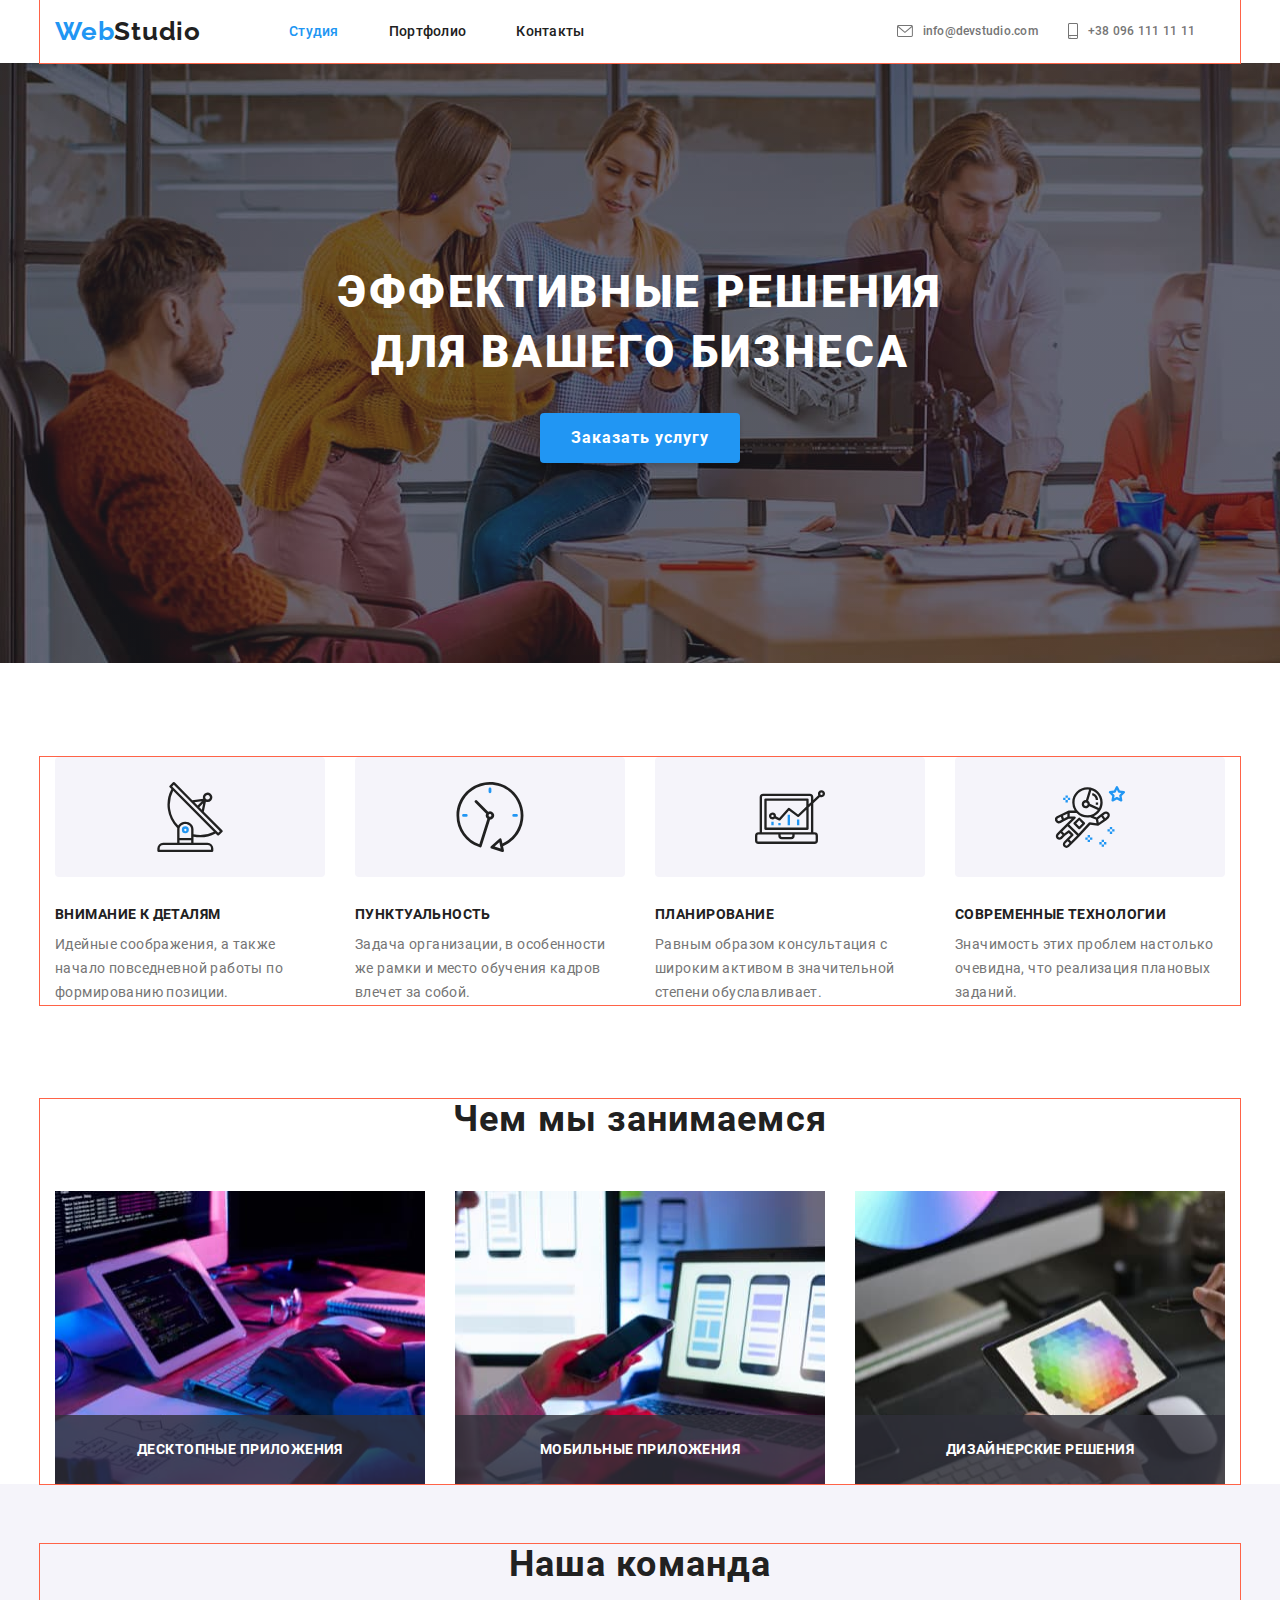
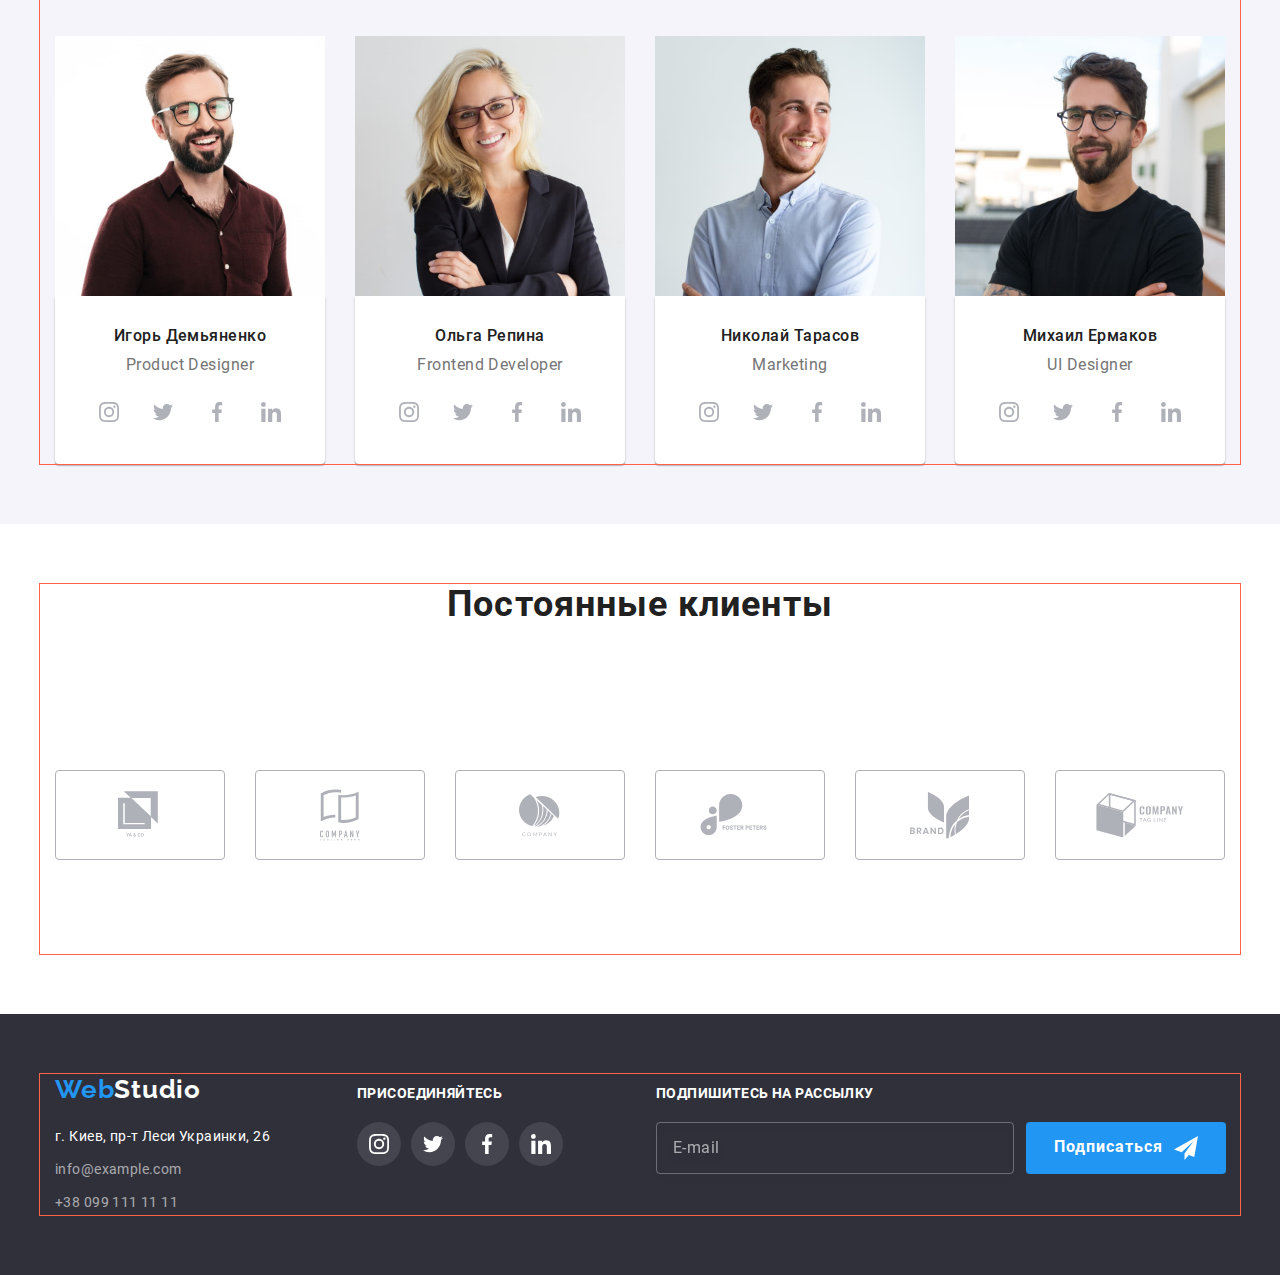
==== commit b9b4a88c: "почти все media" ====
--- a/index.html
+++ b/index.html
@@ -56,7 +56,11 @@
           <ul class="contacts">
             <li class="contacts__item">
               <a href="mailto:info@devstudio.com" class="contacts__link">
-                <svg class="contacts__icon" width="16" height="12">
+                <svg
+                  class="contacts__icon contacts__icon--envelope"
+                  width="16"
+                  height="12"
+                >
                   <use href="./images/sprite.svg#icon-envelope"></use>
                 </svg>
                 info@devstudio.com
@@ -64,7 +68,11 @@
             </li>
             <li class="contacts__item">
               <a href="tel:+380961111111" class="contacts__link">
-                <svg class="contacts__icon" width="10" height="16">
+                <svg
+                  class="contacts__icon contacts__icon--smartphone"
+                  width="10"
+                  height="16"
+                >
                   <use href="./images/sprite.svg#icon-smartphone"></use>
                 </svg>
                 +38 096 111 11 11
@@ -93,7 +101,7 @@
       <!--Особенности-->
       <section class="features">
         <h2 class="visually-hidden">Особенности</h2>
-        <div class="container">
+        <div class="container container--features">
           <ul class="features-list">
             <li class="features-list__card">
               <div class="features-list__image">
--- a/css/main.min.css
+++ b/css/main.min.css
@@ -1,2 +1,2 @@
-@font-face{font-family:'Roboto';src:url("../fonts/roboto-black.eot");src:url("../fonts/roboto-black.eot?#iefix") format("embedded-opentype"),url("../fonts/roboto-black.ttf") format("truetype"),url("../fonts/roboto-black.woff2") format("woff2"),url("../fonts/roboto-black.woff") format("woff"),url("../fonts/roboto-black.svg#roboto-black") format("svg");font-weight:900;font-style:normal;font-display:fallback}@font-face{font-family:'Roboto';src:url("../fonts/roboto-regular.eot");src:url("../fonts/roboto-regular.eot?#iefix") format("embedded-opentype"),url("../fonts/roboto-regular.ttf") format("truetype"),url("../fonts/roboto-regular.woff2") format("woff2"),url("../fonts/roboto-regular.woff") format("woff"),url("../fonts/roboto-regular.svg#roboto-regular") format("svg");font-weight:400;font-style:normal;font-display:fallback}@font-face{font-family:'Roboto';src:url("../fonts/roboto-bold.eot");src:url("../fonts/roboto-bold.eot?#iefix") format("embedded-opentype"),url("../fonts/roboto-bold.ttf") format("truetype"),url("../fonts/roboto-bold.woff2") format("woff2"),url("../fonts/roboto-bold.woff") format("woff"),url("../fonts/roboto-bold.svg#roboto-bold") format("svg");font-weight:700;font-style:normal;font-display:fallback}@font-face{font-family:'Roboto';src:url("../fonts/roboto-medium.eot");src:url("../fonts/roboto-medium.eot?#iefix") format("embedded-opentype"),url("../fonts/roboto-medium.ttf") format("truetype"),url("../fonts/roboto-medium.woff2") format("woff2"),url("../fonts/roboto-medium.woff") format("woff"),url("../fonts/roboto-medium.svg#roboto-medium") format("svg");font-weight:500;font-style:normal;font-display:fallback}@font-face{font-family:'Raleway';src:url("../fonts/raleway-bold.eot");src:url("../fonts/raleway-bold.eot?#iefix") format("embedded-opentype"),url("../fonts/raleway-bold.ttf") format("truetype"),url("../fonts/raleway-bold.woff2") format("woff2"),url("../fonts/raleway-bold.woff") format("woff"),url("../fonts/raleway-bold.svg#raleway-bold") format("svg");font-weight:700;font-style:normal;font-display:fallback}.box-social__label,.box-form__label,.navigation,.primary__title,.activity__title,.activity-list__label,.team__title,.members__title,.members__name,.members__position,.clients__title,.address,.address__mail,.projects__overley,.projects__name,.projects__label,.modal__title{margin:0px}.navigation-list,.contacts,.features-list,.activity-list,.members,.social-network,.collection,.filters,.projects,.form-inputs{list-style:none;padding:0px;margin:0px}.logo,.navigation-list__link,.contacts__link,.social-network__link,.collection__link,.address__email,.address__tel,.projects__link{text-decoration:none;margin:0px}.team,.clients{text-align:center}.primary__button,.form-join__button,.form-modal__submit{padding-top:10px;padding-bottom:10px;width:200px;color:#fff;font-family:"Roboto",sans-serif;font-style:normal;font-weight:700;font-size:16px;line-height:1.87;letter-spacing:.06em;background-color:#2196f3;border:none;border-radius:4px}.box-social__label,.box-form__label{margin-bottom:20px;font-family:"Roboto",sans-serif;font-style:normal;font-weight:700;font-size:14px;line-height:1.14;letter-spacing:.03em;text-align:start;color:#fff;text-transform:uppercase}.container{margin-left:auto;margin-right:auto;padding-left:15px;padding-right:15px;outline:1px solid tomato}@media screen and (mix-width: 480px){.container{width:480px}}@media screen and (min-width: 768px){.container{width:768px}}@media screen and (min-width: 1200px){.container{width:1200px}}img{display:block;max-width:100%;height:auto}.visually-hidden{position:absolute;width:1px;height:1px;margin:-1px;border:0;padding:0;clip:rect(0 0 0 0);overflow:hidden}body.modal-open{overflow:hidden}.logo{font-family:"Roboto",sans-serif;font-style:normal;font-weight:700;font-size:26px;line-height:1.192;letter-spacing:.03em;font-family:Raleway, sans-serif;color:#212121}.logo--navigation{padding-top:16px;padding-bottom:16px}.logo--footer{display:block;margin-bottom:20px}.logo--part-one{color:#2196f3}.logo--part-two{color:#fff}.logo--footer{display:block;margin-bottom:20px}.container--topline{display:-webkit-box;display:-ms-flexbox;display:flex;-webkit-box-pack:justify;-ms-flex-pack:justify;justify-content:space-between;-webkit-box-align:center;-ms-flex-align:center;align-items:center;-ms-flex-wrap:nowrap;flex-wrap:nowrap;position:relative}@media screen and (max-width: 767px){.menu-button{display:inline-block;margin:0;margin-left:auto;padding:0;border:none;background-color:transparent;border-image-width:0px}.menu-icon{display:block}.menu-button .icon-menu-close{display:none}.menu-button.is-open .icon-menu-close{display:block}.menu-button.is-open .icon-menu{display:none}.menu-button:focus .icon-menu{fill:#2196f3}.menu-button:focus .icon-menu-close{fill:#2196f3}.menu-button:focus-within{outline-color:transparent}}@media screen and (min-width: 768px){.menu-button{display:none}}@media screen and (max-width: 767px){.navigation{display:none;width:100%;position:absolute;top:100%;left:0;padding-top:60px;padding-bottom:60px;text-align:center;border-top:1px solid #ececec;background-color:#fff;z-index:1}}@media screen and (min-width: 768px){.navigation{display:-webkit-box;display:-ms-flexbox;display:flex;-webkit-box-pack:normal;-ms-flex-pack:normal;justify-content:normal;-webkit-box-align:center;-ms-flex-align:center;align-items:center;-ms-flex-wrap:nowrap;flex-wrap:nowrap}}@media screen and (max-width: 767px){.navigation-list{width:100%;margin-bottom:60px}.navigation-list__item:not(:last-child){margin-bottom:40px}.navigation-list__link{font-family:"Roboto",sans-serif;font-style:normal;font-weight:500;font-size:18px;line-height:1.16;letter-spacing:.02em;color:#212121}}@media screen and (min-width: 768px){.navigation-list{display:-webkit-box;display:-ms-flexbox;display:flex;-webkit-box-pack:normal;-ms-flex-pack:normal;justify-content:normal;-webkit-box-align:center;-ms-flex-align:center;align-items:center;-ms-flex-wrap:nowrap;flex-wrap:nowrap;font-family:"Roboto",sans-serif;font-style:normal;font-weight:500;font-size:14px;line-height:1.14;letter-spacing:.02em;color:#212121}.navigation-list__item:not(:last-child){margin-right:50px}}@media screen and (min-width: 768px) and (max-width: 1199px){.navigation-list{margin-right:84px}}@media screen and (min-width: 1200px){.navigation-list{margin-right:305px}}.navigation.is-open{display:block}.navigation-list__link.current,.navigation-list__link:hover,.navigation-list__link:focus{color:#2196f3}@media screen and (max-width: 767px){.contacts__item{display:block}.contacts__item:not(:last-child){margin-bottom:15px}.contacts__link{font-family:"Roboto",sans-serif;font-style:normal;font-weight:500;font-size:18px;line-height:1.16;letter-spacing:.02em}}@media screen and (min-width: 768px) and (max-width: 1199px){.contacts{padding-top:21px;padding-bottom:21px}.contacts__link{display:-webkit-inline-box;display:-ms-inline-flexbox;display:inline-flex;-webkit-box-pack:center;-ms-flex-pack:center;justify-content:center;-webkit-box-align:center;-ms-flex-align:center;align-items:center;-ms-flex-wrap:nowrap;flex-wrap:nowrap;font-family:"Roboto",sans-serif;font-style:normal;font-weight:500;font-size:12px;line-height:1.16;letter-spacing:.02em}.contacts__link:first-child{margin-bottom:10px}}@media screen and (min-width: 1200px){.contacts{display:-webkit-box;display:-ms-flexbox;display:flex;-webkit-box-pack:center;-ms-flex-pack:center;justify-content:center;-webkit-box-align:center;-ms-flex-align:center;align-items:center;-ms-flex-wrap:nowrap;flex-wrap:nowrap}.contacts__link{display:-webkit-box;display:-ms-flexbox;display:flex;-webkit-box-pack:center;-ms-flex-pack:center;justify-content:center;-webkit-box-align:center;-ms-flex-align:center;align-items:center;-ms-flex-wrap:nowrap;flex-wrap:nowrap;font-family:"Roboto",sans-serif;font-style:normal;font-weight:500;font-size:12px;line-height:1.16;letter-spacing:.02em}.contacts__link:first-child{margin-right:30px}}.contacts__link{color:#757575;-webkit-transition:background-color 250ms cubic-bezier(0.4, 0, 0.2, 1),color 250ms cubic-bezier(0.4, 0, 0.2, 1);transition:background-color 250ms cubic-bezier(0.4, 0, 0.2, 1),color 250ms cubic-bezier(0.4, 0, 0.2, 1)}.contacts__icon{margin-right:10px;fill:#757575;-webkit-transition:fill 250ms cubic-bezier(0.4, 0, 0.2, 1);transition:fill 250ms cubic-bezier(0.4, 0, 0.2, 1)}.contacts__link:hover .contacts__icon,.contacts__link:focus .contacts__icon{fill:#2196f3}.contacts__link:hover,.contacts__link:focus{color:#2196f3}.primary{text-align:center}.primary__box{display:inline-block;max-width:696px}.primary__title{margin-bottom:30px;color:#fff;text-transform:uppercase}@media screen and (max-width: 1999px){.primary__title{font-family:"Roboto",sans-serif;font-style:normal;font-weight:900;font-size:26px;line-height:1.61;letter-spacing:.06em}}@media screen and (min-width: 1200px){.primary__title{font-family:"Roboto",sans-serif;font-style:normal;font-weight:900;font-size:44px;line-height:1.36;letter-spacing:.06em}}.primary__button{-webkit-box-shadow:0px 4px 4px rgba(0,0,0,0.15);box-shadow:0px 4px 4px rgba(0,0,0,0.15);cursor:pointer;-webkit-transition:background-color 250ms cubic-bezier(0.4, 0, 0.2, 1);transition:background-color 250ms cubic-bezier(0.4, 0, 0.2, 1)}.primary__button:hover,.primary__button:focus{background-color:#188ce8}.background{max-width:1600px;margin:0px auto;padding:200px 0px;background-image:-webkit-gradient(linear, left top, right top, from(rgba(47,48,58,0.4)), to(rgba(47,48,58,0.4))),url("../images/primary.jpg");background-image:linear-gradient(to right, rgba(47,48,58,0.4), rgba(47,48,58,0.4)),url("../images/primary.jpg")}@media screen and (min-width: 1200px){.background{height:600px}}.features{padding-top:60px}.features-list__card{display:block}.features-list__label{font-family:"Roboto",sans-serif;font-style:normal;font-weight:700;font-size:14px;line-height:1.14;letter-spacing:.03em;color:#212121;text-transform:uppercase}.features-list__image{padding-top:25px;padding-bottom:25px;text-align:center;background-color:#f5f4fa;border-radius:4px}.features-list__icon{--color2: #2196f3;width:70px;height:70px}.features-list__text{font-family:"Roboto",sans-serif;font-style:normal;font-weight:400;font-size:14px;line-height:1.71;letter-spacing:.03em;color:#757575}.activity{padding-top:0}@media screen and (max-width: 767px){.activity{display:none}}.activity__title{margin-bottom:50px;font-family:"Roboto",sans-serif;font-style:normal;font-weight:700;font-size:36px;line-height:1.16;letter-spacing:.03em;color:#212121}.activity-list__card{position:relative}.activity-list__card:not(:nth-child(3n)){margin-right:30px}.activity-list__label{position:absolute;bottom:0;left:50%;padding:27px 0px;width:370px;-webkit-transform:translateX(-50%);transform:translateX(-50%);font-family:"Roboto",sans-serif;font-style:normal;font-weight:700;font-size:14px;line-height:1.14;letter-spacing:.03em;color:#fff;text-transform:uppercase;background-color:rgba(47,48,58,0.8)}.team{padding-top:60px;padding-bottom:60px;background-color:#f5f4fa}.team__title{font-family:"Roboto",sans-serif;font-style:normal;font-weight:700;font-size:36px;line-height:1.16;letter-spacing:.03em;color:#212121;margin-bottom:30px}.members{text-align:center}.members__card{background-color:#fff;border-radius:0px 0px 4px 4px;-webkit-box-shadow:0px 1px 3px rgba(0,0,0,0.12),0px 1px 1px rgba(0,0,0,0.14),0px 2px 1px rgba(0,0,0,0.2);box-shadow:0px 1px 3px rgba(0,0,0,0.12),0px 1px 1px rgba(0,0,0,0.14),0px 2px 1px rgba(0,0,0,0.2)}.members__title{padding-top:30px;padding-bottom:24px;font-family:"Roboto",sans-serif;font-style:normal;font-weight:700;font-size:36px;line-height:1.16;letter-spacing:.03em;color:#212121}.members__name{margin-bottom:10px;font-family:"Roboto",sans-serif;font-style:normal;font-weight:500;font-size:16px;line-height:1.19;letter-spacing:.03em;color:#212121}.members__position{margin-bottom:16px;font-family:"Roboto",sans-serif;font-style:normal;font-weight:400;font-size:16px;line-height:1.19;letter-spacing:.03em;color:#757575}.social-network{display:-webkit-inline-box;display:-ms-inline-flexbox;display:inline-flex;-webkit-box-pack:center;-ms-flex-pack:center;justify-content:center;-webkit-box-align:center;-ms-flex-align:center;align-items:center;-ms-flex-wrap:nowrap;flex-wrap:nowrap}.social-network__item:not(:nth-child(4)){margin-right:10px}.social-network__icon{width:20px;height:20px}.social-network__link{display:-webkit-box;display:-ms-flexbox;display:flex;-webkit-box-pack:center;-ms-flex-pack:center;justify-content:center;-webkit-box-align:center;-ms-flex-align:center;align-items:center;-ms-flex-wrap:nowrap;flex-wrap:nowrap;width:44px;height:44px;border-radius:50%}.team .social-network__link{background-color:rgba(255,255,255,0.1);fill:#afb1b8;-webkit-transition:background-color 250ms cubic-bezier(0.4, 0, 0.2, 1),fill 250ms cubic-bezier(0.4, 0, 0.2, 1);transition:background-color 250ms cubic-bezier(0.4, 0, 0.2, 1),fill 250ms cubic-bezier(0.4, 0, 0.2, 1)}.team .social-network__link:hover,.team .social-network__link:focus{background-color:#2196f3;fill:#fff}.footer .social-network__link{background-color:rgba(255,255,255,0.1);fill:#fff;-webkit-transition:background-color 250ms cubic-bezier(0.4, 0, 0.2, 1);transition:background-color 250ms cubic-bezier(0.4, 0, 0.2, 1)}.footer .social-network__link:hover,.footer .social-network__link:focus{background-color:#2196f3}.clients{padding-top:60px;padding-bottom:60px}.clients__title{margin-bottom:30px;font-family:"Roboto",sans-serif;font-style:normal;font-weight:700;font-size:36px;line-height:1.16;letter-spacing:.03em;color:#212121}.collection{display:-webkit-box;display:-ms-flexbox;display:flex;-webkit-box-pack:normal;-ms-flex-pack:normal;justify-content:normal;-webkit-box-align:normal;-ms-flex-align:normal;align-items:normal;-ms-flex-wrap:wrap;flex-wrap:wrap;margin:-15px}.collection__item{width:calc((100% - 15px * 4) / 2);margin:15px}.collection__link{display:-webkit-box;display:-ms-flexbox;display:flex;-webkit-box-pack:center;-ms-flex-pack:center;justify-content:center;-webkit-box-align:center;-ms-flex-align:center;align-items:center;-ms-flex-wrap:nowrap;flex-wrap:nowrap;height:90px;border:1px solid #afb1b8;border-radius:4px;fill:#afb1b8;-webkit-transition:border-color 250ms cubic-bezier(0.4, 0, 0.2, 1),fill 250ms cubic-bezier(0.4, 0, 0.2, 1);transition:border-color 250ms cubic-bezier(0.4, 0, 0.2, 1),fill 250ms cubic-bezier(0.4, 0, 0.2, 1)}.collection__link:hover,.collection__link:focus{fill:#2196f3;border:1px solid #2196f3}.footer{padding-top:60px;padding-bottom:60px;background-color:#2f303a}.box-contacts{margin-bottom:60px;text-align:center}.box-social{margin-bottom:60px;text-align:center}.box-social__label{text-align:center}.box-form__label{margin-bottom:20px;text-align:center}.form-join-input{display:block;padding-top:15px;padding-bottom:15px;padding-left:16px;margin-bottom:20px;width:100%;font-family:"Roboto",sans-serif;font-style:normal;font-weight:400;font-size:16px;line-height:1.25;letter-spacing:.03em;color:rgba(255,255,255,0.6);background-color:transparent;-webkit-box-sizing:border-box;box-sizing:border-box;-webkit-filter:drop-shadow(0px 4px 4px rgba(0,0,0,0.15));filter:drop-shadow(0px 4px 4px rgba(0,0,0,0.15));border:1px solid rgba(255,255,255,0.3);border-radius:4px}.form-join-input::-webkit-input-placeholder{color:rgba(255,255,255,0.6)}.form-join-input:-ms-input-placeholder{color:rgba(255,255,255,0.6)}.form-join-input::-ms-input-placeholder{color:rgba(255,255,255,0.6)}.form-join-input::placeholder{color:rgba(255,255,255,0.6)}.form-join__button{display:-webkit-box;display:-ms-flexbox;display:flex;-webkit-box-pack:normal;-ms-flex-pack:normal;justify-content:normal;-webkit-box-align:normal;-ms-flex-align:normal;align-items:normal;-ms-flex-wrap:nowrap;flex-wrap:nowrap;position:relative;padding-left:28px;padding-right:28px;margin-right:auto;margin-left:auto}.form-join__button::after{position:absolute;top:50%;right:0;-webkit-transform:translate(-28px, -50%);transform:translate(-28px, -50%);content:'';display:block;width:24px;height:24px;background-image:url(../images/icon-send.svg);background-size:contain}.address{font-family:"Roboto",sans-serif;font-style:normal;font-weight:400;font-size:14px;line-height:1.71;letter-spacing:.03em}.address__mail{margin-bottom:9px;color:#fff}.address__email,.address__tel{display:block;color:rgba(255,255,255,0.6)}.address__email{margin-bottom:9px}.portfolio{border-top:1px solid #ececec}@media screen and (max-width: 767px){.portfolio{padding-top:60px;padding-bottom:60px}}.filters{cursor:pointer}@media screen and (max-width: 767px){.filters{display:-webkit-box;display:-ms-flexbox;display:flex;-webkit-box-pack:start;-ms-flex-pack:start;justify-content:flex-start;-webkit-box-align:center;-ms-flex-align:center;align-items:center;-ms-flex-wrap:wrap;flex-wrap:wrap;margin-bottom:40px}.filters__item:nth-child(-n+3){margin-bottom:8px}}.filters__item:not(:last-child){margin-right:8px}.filters__button{padding:6px 22px;font-family:"Roboto",sans-serif;font-style:normal;font-weight:500;font-size:16px;line-height:1.62;letter-spacing:.03em;color:#212121;text-align:center;background-color:#f5f4fa;border:none;border-radius:4px;cursor:pointer;-webkit-transition:background-color 250ms cubic-bezier(0.4, 0, 0.2, 1),color 250ms cubic-bezier(0.4, 0, 0.2, 1);transition:background-color 250ms cubic-bezier(0.4, 0, 0.2, 1),color 250ms cubic-bezier(0.4, 0, 0.2, 1)}.filters__button:hover,.filters__button:focus{color:#fff;background-color:#2196f3;-webkit-box-shadow:0px 3px 1px rgba(0,0,0,0.1),0px 1px 2px rgba(0,0,0,0.08),0px 2px 2px rgba(0,0,0,0.12);box-shadow:0px 3px 1px rgba(0,0,0,0.1),0px 1px 2px rgba(0,0,0,0.08),0px 2px 2px rgba(0,0,0,0.12)}@media screen and (max-width: 767px){.projects__card:not(:last-child){margin-bottom:30px}}.projects__link{display:block;border:1px solid #eee}.projects__image{position:relative;overflow:hidden}.projects__overley{font-family:"Roboto",sans-serif;font-style:normal;font-weight:400;font-size:18px;line-height:1.56;letter-spacing:.03em;position:absolute;top:0;left:0;content:'';padding:63px 24px;width:100%;height:100%;text-align:left;color:#fff;background-color:rgba(33,150,243,0.9);-webkit-transform:translateY(100%);transform:translateY(100%);-webkit-transition:-webkit-transform 250ms cubic-bezier(0.4, 0, 0.2, 1);transition:-webkit-transform 250ms cubic-bezier(0.4, 0, 0.2, 1);transition:transform 250ms cubic-bezier(0.4, 0, 0.2, 1);transition:transform 250ms cubic-bezier(0.4, 0, 0.2, 1), -webkit-transform 250ms cubic-bezier(0.4, 0, 0.2, 1)}.projects__link:hover,.projects__link:focus{border:1px solid #eee;-webkit-box-shadow:0px 1px 1px rgba(0,0,0,0.12),0px 4px 4px rgba(0,0,0,0.06),1px 4px 6px rgba(0,0,0,0.16);box-shadow:0px 1px 1px rgba(0,0,0,0.12),0px 4px 4px rgba(0,0,0,0.06),1px 4px 6px rgba(0,0,0,0.16)}.projects__link:hover .projects__overley,.projects__link:focus .projects__overley{-webkit-transform:translateY(0%);transform:translateY(0%)}.projects__name{font-family:"Roboto",sans-serif;font-style:normal;font-weight:700;font-size:18px;line-height:2;letter-spacing:.06em;margin-bottom:4px;color:#212121}.projects__title{padding:20px 24px;text-align:start}.projects__label{font-family:"Roboto",sans-serif;font-style:normal;font-weight:400;font-size:16px;line-height:1.87;letter-spacing:.03em;color:#757575}.backdrop{position:fixed;top:0;left:0;width:100%;height:100%;background-color:rgba(0,0,0,0.2);opacity:1;overflow-y:scroll;z-index:1;-webkit-transition:opacity 250ms cubic-bezier(0.4, 0, 0.2, 1);transition:opacity 250ms cubic-bezier(0.4, 0, 0.2, 1);padding-right:15px;padding-left:15px}.backdrop.is-hidden{opacity:0;pointer-events:none}.modal{position:relative;padding:40px;background-color:#fff;-webkit-box-shadow:0px 1px 3px rgba(0,0,0,0.12),0px 1px 1px rgba(0,0,0,0.14),0px 2px 1px rgba(0,0,0,0.2);box-shadow:0px 1px 3px rgba(0,0,0,0.12),0px 1px 1px rgba(0,0,0,0.14),0px 2px 1px rgba(0,0,0,0.2);border-radius:4px}.modal__title{margin-bottom:12px;font-family:"Roboto",sans-serif;font-style:normal;font-weight:700;font-size:20px;line-height:1.15;letter-spacing:.03em;text-align:center}.modal__button-close{display:-webkit-box;display:-ms-flexbox;display:flex;-webkit-box-pack:center;-ms-flex-pack:center;justify-content:center;-webkit-box-align:center;-ms-flex-align:center;align-items:center;-ms-flex-wrap:nowrap;flex-wrap:nowrap;position:absolute;top:8px;right:8px;padding:0;margin:0;width:30px;height:30px;border-radius:50%;background-color:#fff;border:1px solid rgba(0,0,0,0.1);-webkit-transition:fill 250ms cubic-bezier(0.4, 0, 0.2, 1),-webkit-transform 250ms cubic-bezier(0.4, 0, 0.2, 1);transition:fill 250ms cubic-bezier(0.4, 0, 0.2, 1),-webkit-transform 250ms cubic-bezier(0.4, 0, 0.2, 1);transition:fill 250ms cubic-bezier(0.4, 0, 0.2, 1),transform 250ms cubic-bezier(0.4, 0, 0.2, 1);transition:fill 250ms cubic-bezier(0.4, 0, 0.2, 1),transform 250ms cubic-bezier(0.4, 0, 0.2, 1),-webkit-transform 250ms cubic-bezier(0.4, 0, 0.2, 1)}.modal__button-close:hover{fill:#2196f3;outline-color:#eee;-webkit-transform:scale(1.1);transform:scale(1.1)}.backdrop.is-hidden .modal{-webkit-transform:translate(-50%, -50%) scale(0);transform:translate(-50%, -50%) scale(0)}.form-modal{display:block;text-align:center}.form-modal__submit{-webkit-box-shadow:0px 4px 4px rgba(0,0,0,0.15);box-shadow:0px 4px 4px rgba(0,0,0,0.15);-webkit-transition:backrgound-color 250ms cubic-bezier(0.4, 0, 0.2, 1);transition:backrgound-color 250ms cubic-bezier(0.4, 0, 0.2, 1)}.form-modal__submit:hover{background-color:#188ce8}.form-modal__submit:disabled{background-color:#afb1b8}.form-checkbox{display:block;display:-webkit-box;display:-ms-flexbox;display:flex;-webkit-box-pack:center;-ms-flex-pack:center;justify-content:center;-webkit-box-align:start;-ms-flex-align:start;align-items:flex-start;-ms-flex-wrap:nowrap;flex-wrap:nowrap;margin-bottom:30px;font-family:"Roboto",sans-serif;font-style:normal;font-weight:400;font-size:12px;line-height:1.16;letter-spacing:.03em}.form-checkbox__label{margin-left:7px;color:#757575}.form-checkbox__link{color:#2196f3}.form-checkbox__castom{width:16px;height:15px;background-image:url(../images/icon-check-border.svg);background-repeat:no-repeat;background-size:contain;background-origin:border-box;background-color:#fff;-webkit-transition:background-color 250ms cubic-bezier(0.4, 0, 0.2, 1);transition:background-color 250ms cubic-bezier(0.4, 0, 0.2, 1)}.form-checkbox__input:checked+.form-checkbox__castom{background-image:url(../images/icon-check.svg);background-repeat:no-repeat;background-color:#2196f3;border-radius:2px}.form-inputs{margin-bottom:20px;text-align:start}.form-inputs__item{display:block;margin-bottom:10px}.form-inputs__input{padding:11px 0px 11px 42px;border:1px solid rgba(33,33,33,0.2);border-radius:4px;outline:none;-webkit-transition:border-color 250ms cubic-bezier(0.4, 0, 0.2, 1);transition:border-color 250ms cubic-bezier(0.4, 0, 0.2, 1)}.form-inputs__input:focus-within{border-color:#2196f3}.form-inputs__field{display:-webkit-box;display:-ms-flexbox;display:flex;-webkit-box-pack:normal;-ms-flex-pack:normal;justify-content:normal;-webkit-box-align:normal;-ms-flex-align:normal;align-items:normal;-ms-flex-wrap:nowrap;flex-wrap:nowrap;position:relative;-webkit-box-orient:vertical;-webkit-box-direction:normal;-ms-flex-direction:column;flex-direction:column}.form-inputs__field:focus-within .form-inputs__icon{fill:#2196f3}.form-inputs__icon{display:block;position:absolute;bottom:0;left:0;margin-left:12px;-webkit-transform:translateY(-11px);transform:translateY(-11px);-webkit-transition:fill 250ms cubic-bezier(0.4, 0, 0.2, 1);transition:fill 250ms cubic-bezier(0.4, 0, 0.2, 1)}.form-inputs__label{margin-bottom:4px;font-family:"Roboto",sans-serif;font-style:normal;font-weight:400;font-size:12px;line-height:1.17;letter-spacing:.01em;color:#757575}.form-inputs__comment{resize:none;padding:12px 16px;font-family:"Roboto",sans-serif;font-style:normal;font-weight:400;font-size:12px;line-height:1.17;letter-spacing:.01em;border:1px solid rgba(33,33,33,0.2);border-radius:4px;outline:none;-webkit-transition:border-color 250ms cubic-bezier(0.4, 0, 0.2, 1);transition:border-color 250ms cubic-bezier(0.4, 0, 0.2, 1)}.form-inputs__comment::-webkit-input-placeholder{font-family:"Roboto",sans-serif;font-style:normal;font-weight:400;font-size:14px;line-height:1.71;letter-spacing:.03em;color:rgba(117,117,117,0.5)}.form-inputs__comment:-ms-input-placeholder{font-family:"Roboto",sans-serif;font-style:normal;font-weight:400;font-size:14px;line-height:1.71;letter-spacing:.03em;color:rgba(117,117,117,0.5)}.form-inputs__comment::-ms-input-placeholder{font-family:"Roboto",sans-serif;font-style:normal;font-weight:400;font-size:14px;line-height:1.71;letter-spacing:.03em;color:rgba(117,117,117,0.5)}.form-inputs__comment::placeholder{font-family:"Roboto",sans-serif;font-style:normal;font-weight:400;font-size:14px;line-height:1.71;letter-spacing:.03em;color:rgba(117,117,117,0.5)}.form-inputs__comment:focus-within{border-color:#2196f3}
+@font-face{font-family:'Roboto';src:url("../fonts/roboto-black.eot");src:url("../fonts/roboto-black.eot?#iefix") format("embedded-opentype"),url("../fonts/roboto-black.ttf") format("truetype"),url("../fonts/roboto-black.woff2") format("woff2"),url("../fonts/roboto-black.woff") format("woff"),url("../fonts/roboto-black.svg#roboto-black") format("svg");font-weight:900;font-style:normal;font-display:fallback}@font-face{font-family:'Roboto';src:url("../fonts/roboto-regular.eot");src:url("../fonts/roboto-regular.eot?#iefix") format("embedded-opentype"),url("../fonts/roboto-regular.ttf") format("truetype"),url("../fonts/roboto-regular.woff2") format("woff2"),url("../fonts/roboto-regular.woff") format("woff"),url("../fonts/roboto-regular.svg#roboto-regular") format("svg");font-weight:400;font-style:normal;font-display:fallback}@font-face{font-family:'Roboto';src:url("../fonts/roboto-bold.eot");src:url("../fonts/roboto-bold.eot?#iefix") format("embedded-opentype"),url("../fonts/roboto-bold.ttf") format("truetype"),url("../fonts/roboto-bold.woff2") format("woff2"),url("../fonts/roboto-bold.woff") format("woff"),url("../fonts/roboto-bold.svg#roboto-bold") format("svg");font-weight:700;font-style:normal;font-display:fallback}@font-face{font-family:'Roboto';src:url("../fonts/roboto-medium.eot");src:url("../fonts/roboto-medium.eot?#iefix") format("embedded-opentype"),url("../fonts/roboto-medium.ttf") format("truetype"),url("../fonts/roboto-medium.woff2") format("woff2"),url("../fonts/roboto-medium.woff") format("woff"),url("../fonts/roboto-medium.svg#roboto-medium") format("svg");font-weight:500;font-style:normal;font-display:fallback}@font-face{font-family:'Raleway';src:url("../fonts/raleway-bold.eot");src:url("../fonts/raleway-bold.eot?#iefix") format("embedded-opentype"),url("../fonts/raleway-bold.ttf") format("truetype"),url("../fonts/raleway-bold.woff2") format("woff2"),url("../fonts/raleway-bold.woff") format("woff"),url("../fonts/raleway-bold.svg#raleway-bold") format("svg");font-weight:700;font-style:normal;font-display:fallback}.box-social__label,.box-form__label,.navigation,.primary__title,.features-list__label,.features-list__text,.activity__title,.activity-list__label,.team__title,.members__title,.members__name,.members__position,.clients__title,.address,.address__mail,.projects__overley,.projects__name,.projects__label,.modal__title{margin:0px}.navigation-list,.contacts,.features-list,.activity-list,.members,.social-network,.collection,.filters,.projects,.form-inputs{list-style:none;padding:0px;margin:0px}.logo,.navigation-list__link,.contacts__link,.social-network__link,.collection__link,.address__email,.address__tel,.projects__link{text-decoration:none;margin:0px}.activity,.team,.clients{text-align:center}.primary__button,.form-join__button,.form-modal__submit{padding-top:10px;padding-bottom:10px;width:200px;color:#fff;font-family:"Roboto",sans-serif;font-style:normal;font-weight:700;font-size:16px;line-height:1.87;letter-spacing:.06em;background-color:#2196f3;border:none;border-radius:4px}.box-social__label,.box-form__label{margin-bottom:20px;font-family:"Roboto",sans-serif;font-style:normal;font-weight:700;font-size:14px;line-height:1.14;letter-spacing:.03em;text-align:start;color:#fff;text-transform:uppercase}.container{margin-left:auto;margin-right:auto;padding-left:15px;padding-right:15px;outline:1px solid tomato}@media screen and (mix-width: 480px){.container{width:480px}}@media screen and (min-width: 768px){.container{width:768px}}@media screen and (min-width: 1200px){.container{width:1200px}}img{display:block;max-width:100%;height:auto}.visually-hidden{position:absolute;width:1px;height:1px;margin:-1px;border:0;padding:0;clip:rect(0 0 0 0);overflow:hidden}body.modal-open{overflow:hidden}.logo{font-family:"Roboto",sans-serif;font-style:normal;font-weight:700;font-size:26px;line-height:1.192;letter-spacing:.03em;font-family:Raleway, sans-serif;color:#212121}.logo--navigation{padding-top:16px;padding-bottom:16px}@media screen and (min-width: 768px){.logo--navigation{margin-right:88px}}.logo--footer{display:block;margin-bottom:20px}.logo--part-one{color:#2196f3}.logo--part-two{color:#fff}.logo--footer{display:block;margin-bottom:20px}.container--topline{display:-webkit-box;display:-ms-flexbox;display:flex;-webkit-box-pack:justify;-ms-flex-pack:justify;justify-content:space-between;-webkit-box-align:center;-ms-flex-align:center;align-items:center;-ms-flex-wrap:nowrap;flex-wrap:nowrap;position:relative}@media screen and (max-width: 767px){.menu-button{display:inline-block;margin:0;margin-left:auto;padding:0;border:none;background-color:transparent;border-image-width:0px}.menu-icon{display:block}.menu-button .icon-menu-close{display:none}.menu-button.is-open .icon-menu-close{display:block}.menu-button.is-open .icon-menu{display:none}.menu-button:focus .icon-menu{fill:#2196f3}.menu-button:focus .icon-menu-close{fill:#2196f3}.menu-button:focus-within{outline-color:transparent}}@media screen and (min-width: 768px){.menu-button{display:none}}@media screen and (max-width: 767px){.navigation{display:none;width:100%;position:absolute;top:100%;left:0;padding-top:60px;padding-bottom:60px;text-align:center;border-top:1px solid #ececec;background-color:#fff;z-index:1}}@media screen and (min-width: 768px){.navigation{display:-webkit-box;display:-ms-flexbox;display:flex;-webkit-box-pack:justify;-ms-flex-pack:justify;justify-content:space-between;-webkit-box-align:center;-ms-flex-align:center;align-items:center;-ms-flex-wrap:nowrap;flex-wrap:nowrap;-webkit-box-flex:1;-ms-flex-positive:1;flex-grow:1}}@media screen and (max-width: 767px){.navigation.is-open{display:block}}.navigation-list__link{color:#212121}.navigation-list__link.current,.navigation-list__link:hover,.navigation-list__link:focus{color:#2196f3}@media screen and (max-width: 767px){.navigation-list{width:100%;margin-bottom:60px}.navigation-list__item:not(:last-child){margin-bottom:40px}.navigation-list__link{font-family:"Roboto",sans-serif;font-style:normal;font-weight:500;font-size:18px;line-height:1.16;letter-spacing:.02em}}@media screen and (min-width: 768px){.navigation-list{display:-webkit-box;display:-ms-flexbox;display:flex;-webkit-box-pack:normal;-ms-flex-pack:normal;justify-content:normal;-webkit-box-align:center;-ms-flex-align:center;align-items:center;-ms-flex-wrap:nowrap;flex-wrap:nowrap;font-family:"Roboto",sans-serif;font-style:normal;font-weight:500;font-size:14px;line-height:1.14;letter-spacing:.02em}.navigation-list__item:not(:last-child){margin-right:50px}}@media screen and (min-width: 1200px){.navigation-list{margin-right:305px}}@media screen and (max-width: 767px){.contacts__item{display:block}.contacts__item:not(:last-child){margin-bottom:15px}.contacts__link{font-family:"Roboto",sans-serif;font-style:normal;font-weight:500;font-size:18px;line-height:1.16;letter-spacing:.02em}.contacts__icon--envelope{width:16px;height:11px}.contacts__icon--smartphone{width:10px;height:15px}}@media screen and (min-width: 768px) and (max-width: 1199px){.contacts{padding-top:21px;padding-bottom:21px}.contacts__link{display:-webkit-inline-box;display:-ms-inline-flexbox;display:inline-flex;-webkit-box-pack:center;-ms-flex-pack:center;justify-content:center;-webkit-box-align:center;-ms-flex-align:center;align-items:center;-ms-flex-wrap:nowrap;flex-wrap:nowrap;font-family:"Roboto",sans-serif;font-style:normal;font-weight:500;font-size:12px;line-height:1.16;letter-spacing:.02em}.contacts__link:first-child{margin-bottom:10px}.contacts__item{display:block}.contacts__icon--envelope{width:14px;height:10px}.contacts__icon--smartphone{width:10px;height:14px}}@media screen and (min-width: 1200px){.contacts{display:-webkit-box;display:-ms-flexbox;display:flex;-webkit-box-pack:center;-ms-flex-pack:center;justify-content:center;-webkit-box-align:center;-ms-flex-align:center;align-items:center;-ms-flex-wrap:nowrap;flex-wrap:nowrap}.contacts__link{display:-webkit-box;display:-ms-flexbox;display:flex;-webkit-box-pack:center;-ms-flex-pack:center;justify-content:center;-webkit-box-align:center;-ms-flex-align:center;align-items:center;-ms-flex-wrap:nowrap;flex-wrap:nowrap;font-family:"Roboto",sans-serif;font-style:normal;font-weight:500;font-size:12px;line-height:1.16;letter-spacing:.02em}.contacts__link:first-child{margin-right:30px}}.contacts__link{color:#757575;-webkit-transition:background-color 250ms cubic-bezier(0.4, 0, 0.2, 1),color 250ms cubic-bezier(0.4, 0, 0.2, 1);transition:background-color 250ms cubic-bezier(0.4, 0, 0.2, 1),color 250ms cubic-bezier(0.4, 0, 0.2, 1)}.contacts__icon{margin-right:10px;fill:#757575;-webkit-transition:fill 250ms cubic-bezier(0.4, 0, 0.2, 1);transition:fill 250ms cubic-bezier(0.4, 0, 0.2, 1)}@media screen and (min-width: 768px) and (max-width: 1199px){.contacts__icon{margin-right:8px}}.contacts__link:hover .contacts__icon,.contacts__link:focus .contacts__icon{fill:#2196f3}.contacts__link:hover,.contacts__link:focus{color:#2196f3}.primary{text-align:center}.primary__box{display:inline-block;max-width:696px}.primary__title{margin-bottom:30px;color:#fff;text-transform:uppercase}@media screen and (max-width: 1999px){.primary__title{font-family:"Roboto",sans-serif;font-style:normal;font-weight:900;font-size:26px;line-height:1.61;letter-spacing:.06em}}@media screen and (min-width: 1200px){.primary__title{font-family:"Roboto",sans-serif;font-style:normal;font-weight:900;font-size:44px;line-height:1.36;letter-spacing:.06em}}.primary__button{-webkit-box-shadow:0px 4px 4px rgba(0,0,0,0.15);box-shadow:0px 4px 4px rgba(0,0,0,0.15);cursor:pointer;-webkit-transition:background-color 250ms cubic-bezier(0.4, 0, 0.2, 1);transition:background-color 250ms cubic-bezier(0.4, 0, 0.2, 1)}.primary__button:hover,.primary__button:focus{background-color:#188ce8}.background{max-width:1600px;margin:0px auto;padding:200px 0px;background-image:-webkit-gradient(linear, left top, right top, from(rgba(47,48,58,0.4)), to(rgba(47,48,58,0.4))),url("../images/primary.jpg");background-image:linear-gradient(to right, rgba(47,48,58,0.4), rgba(47,48,58,0.4)),url("../images/primary.jpg")}@media screen and (min-width: 1200px){.background{height:600px}}.features{padding-top:60px;padding-bottom:60px}@media screen and (min-width: 1200px){.features{padding-top:94px;padding-bottom:94px}}@media screen and (min-width: 768px) and (max-width: 1199px){.features-list{display:-webkit-box;display:-ms-flexbox;display:flex;-webkit-box-pack:normal;-ms-flex-pack:normal;justify-content:normal;-webkit-box-align:normal;-ms-flex-align:normal;align-items:normal;-ms-flex-wrap:wrap;flex-wrap:wrap}.features-list__card{width:calc((100% - 30px * 1) / 2)}.features-list__card:not(:nth-child(2n)){margin-right:30px}.features-list__card:not(:nth-last-child(-n+2)){margin-bottom:30px}}@media screen and (min-width: 1200px){.features-list{display:-webkit-box;display:-ms-flexbox;display:flex;-webkit-box-pack:normal;-ms-flex-pack:normal;justify-content:normal;-webkit-box-align:normal;-ms-flex-align:normal;align-items:normal;-ms-flex-wrap:wrap;flex-wrap:wrap}.features-list__card{width:calc((100% - 30px * 3) / 4)}.features-list__card:not(:nth-child(4n)){margin-right:30px}.features-list__card:not(:nth-last-child(-n+4)){margin-bottom:30px}}@media screen and (max-width: 767px){.features-list__card{display:block}}.features-list__label{margin-bottom:10px;font-family:"Roboto",sans-serif;font-style:normal;font-weight:700;font-size:14px;line-height:1.14;letter-spacing:.03em;color:#212121;text-transform:uppercase}.features-list__image{display:-webkit-box;display:-ms-flexbox;display:flex;-webkit-box-pack:center;-ms-flex-pack:center;justify-content:center;-webkit-box-align:center;-ms-flex-align:center;align-items:center;-ms-flex-wrap:nowrap;flex-wrap:nowrap;padding-top:25px;padding-bottom:25px;margin-bottom:30px;background-color:#f5f4fa;border-radius:4px}.features-list__icon{--color2: #2196f3;width:70px;height:70px}.features-list__text{font-family:"Roboto",sans-serif;font-style:normal;font-weight:400;font-size:14px;line-height:1.71;letter-spacing:.03em;color:#757575}.activity{padding-top:0}@media screen and (max-width: 1199px){.activity{display:none}}.activity__title{margin-bottom:50px;font-family:"Roboto",sans-serif;font-style:normal;font-weight:700;font-size:36px;line-height:1.16;letter-spacing:.03em;color:#212121}.activity-list{display:-webkit-box;display:-ms-flexbox;display:flex;-webkit-box-pack:normal;-ms-flex-pack:normal;justify-content:normal;-webkit-box-align:normal;-ms-flex-align:normal;align-items:normal;-ms-flex-wrap:wrap;flex-wrap:wrap}.activity-list__card{position:relative;display:-webkit-inline-box;display:-ms-inline-flexbox;display:inline-flex;-webkit-box-pack:center;-ms-flex-pack:center;justify-content:center;-webkit-box-align:normal;-ms-flex-align:normal;align-items:normal;-ms-flex-wrap:wrap;flex-wrap:wrap;width:calc((100% - 30px * 2) / 3)}.activity-list__card:not(:nth-child(3n)){margin-right:30px}.activity-list__label{position:absolute;bottom:0;left:50%;padding:27px 0px;width:370px;-webkit-transform:translateX(-50%);transform:translateX(-50%);font-family:"Roboto",sans-serif;font-style:normal;font-weight:700;font-size:14px;line-height:1.14;letter-spacing:.03em;color:#fff;text-transform:uppercase;background-color:rgba(47,48,58,0.8)}.team{padding-top:60px;padding-bottom:60px;background-color:#f5f4fa}.team__title{font-family:"Roboto",sans-serif;font-style:normal;font-weight:700;font-size:36px;line-height:1.16;letter-spacing:.03em;color:#212121;margin-bottom:30px}@media screen and (min-width: 1200px){.team__title{margin-bottom:50px}}.members{text-align:center}.members__title{padding-top:30px;padding-bottom:30px;background-color:#fff;border-radius:0px 0px 4px 4px;-webkit-box-shadow:0px 1px 3px rgba(0,0,0,0.12),0px 1px 1px rgba(0,0,0,0.14),0px 2px 1px rgba(0,0,0,0.2);box-shadow:0px 1px 3px rgba(0,0,0,0.12),0px 1px 1px rgba(0,0,0,0.14),0px 2px 1px rgba(0,0,0,0.2);font-family:"Roboto",sans-serif;font-style:normal;font-weight:700;font-size:36px;line-height:1.16;letter-spacing:.03em;color:#212121}@media screen and (max-width: 1200px){.members__title{padding-bottom:24px}}.members__name{margin-bottom:10px;font-family:"Roboto",sans-serif;font-style:normal;font-weight:500;font-size:16px;line-height:1.19;letter-spacing:.03em;color:#212121}.members__position{margin-bottom:16px;font-family:"Roboto",sans-serif;font-style:normal;font-weight:400;font-size:16px;line-height:1.19;letter-spacing:.03em;color:#757575}@media screen and (min-width: 768px){.members{display:-webkit-box;display:-ms-flexbox;display:flex;-webkit-box-pack:normal;-ms-flex-pack:normal;justify-content:normal;-webkit-box-align:normal;-ms-flex-align:normal;align-items:normal;-ms-flex-wrap:wrap;flex-wrap:wrap}}@media screen and (min-width: 768px) and (max-width: 1199px){.members__card{width:calc((100% - 30px * 1) / 2)}.members__card:not(:nth-child(2n)){margin-right:30px}.members__card:not(:nth-last-child(-n+2)){margin-bottom:30px}}@media screen and (min-width: 1200px){.members__card{width:calc((100% - 30px * 3) / 4)}.members__card:not(:nth-child(4n)){margin-right:30px}}.social-network{display:-webkit-inline-box;display:-ms-inline-flexbox;display:inline-flex;-webkit-box-pack:center;-ms-flex-pack:center;justify-content:center;-webkit-box-align:center;-ms-flex-align:center;align-items:center;-ms-flex-wrap:nowrap;flex-wrap:nowrap}.social-network__item:not(:nth-child(4)){margin-right:10px}.social-network__icon{width:20px;height:20px}.social-network__link{display:-webkit-box;display:-ms-flexbox;display:flex;-webkit-box-pack:center;-ms-flex-pack:center;justify-content:center;-webkit-box-align:center;-ms-flex-align:center;align-items:center;-ms-flex-wrap:nowrap;flex-wrap:nowrap;width:44px;height:44px;border-radius:50%}.team .social-network__link{background-color:rgba(255,255,255,0.1);fill:#afb1b8;-webkit-transition:background-color 250ms cubic-bezier(0.4, 0, 0.2, 1),fill 250ms cubic-bezier(0.4, 0, 0.2, 1);transition:background-color 250ms cubic-bezier(0.4, 0, 0.2, 1),fill 250ms cubic-bezier(0.4, 0, 0.2, 1)}.team .social-network__link:hover,.team .social-network__link:focus{background-color:#2196f3;fill:#fff}.footer .social-network__link{background-color:rgba(255,255,255,0.1);fill:#fff;-webkit-transition:background-color 250ms cubic-bezier(0.4, 0, 0.2, 1);transition:background-color 250ms cubic-bezier(0.4, 0, 0.2, 1)}.footer .social-network__link:hover,.footer .social-network__link:focus{background-color:#2196f3}.clients{padding-top:60px;padding-bottom:60px}.clients__title{margin-bottom:30px;font-family:"Roboto",sans-serif;font-style:normal;font-weight:700;font-size:36px;line-height:1.16;letter-spacing:.03em;color:#212121}@media screen and (min-width: 1200px){.clients__title{margin-bottom:50px}}.collection{display:-webkit-box;display:-ms-flexbox;display:flex;-webkit-box-pack:normal;-ms-flex-pack:normal;justify-content:normal;-webkit-box-align:normal;-ms-flex-align:normal;align-items:normal;-ms-flex-wrap:wrap;flex-wrap:wrap}.collection__link{display:-webkit-box;display:-ms-flexbox;display:flex;-webkit-box-pack:center;-ms-flex-pack:center;justify-content:center;-webkit-box-align:center;-ms-flex-align:center;align-items:center;-ms-flex-wrap:nowrap;flex-wrap:nowrap;height:90px;border:1px solid #afb1b8;border-radius:4px;fill:#afb1b8;-webkit-transition:border-color 250ms cubic-bezier(0.4, 0, 0.2, 1),fill 250ms cubic-bezier(0.4, 0, 0.2, 1);transition:border-color 250ms cubic-bezier(0.4, 0, 0.2, 1),fill 250ms cubic-bezier(0.4, 0, 0.2, 1)}.collection__link:hover,.collection__link:focus{fill:#2196f3;border:1px solid #2196f3}@media screen and (max-width: 767px){.collection__item{width:calc((100% - 30px * 1) / 2)}.collection__item:not(:nth-child(2n)){margin-right:30px}.collection__item:not(:nth-last-child(-n+2)){margin-bottom:30px}}@media screen and (min-width: 768px) and (max-width: 1199px){.collection__item{width:calc((100% - 30px * 2) / 3)}.collection__item:not(:nth-child(3n)){margin-right:30px}.collection__item:not(:nth-last-child(-n+3)){margin-bottom:30px}}@media screen and (min-width: 1200px){.collection{padding-top:94px;padding-bottom:94px}.collection__item{width:calc((100% - 30px * 5) / 6)}.collection__item:not(:nth-child(6n)){margin-right:30px}}.footer{padding-top:60px;padding-bottom:60px;background-color:#2f303a}.box-contacts{text-align:center}.box-social{text-align:center}.box-social__label{text-align:center}.box-form__label{margin-bottom:20px}@media screen and (max-width: 1199px){.box-contacts{margin-bottom:60px}}@media screen and (max-width: 767px){.box-social{margin-bottom:60px}}@media screen and (min-width: 768px){.box-contacts{min-width:232px}}@media screen and (min-width: 768px) and (max-width: 1199px){.container--footer{display:-webkit-box;display:-ms-flexbox;display:flex;-ms-flex-pack:distribute;justify-content:space-around;-webkit-box-align:start;-ms-flex-align:start;align-items:flex-start;-ms-flex-wrap:wrap;flex-wrap:wrap}.box-social{padding-top:5px;min-width:206px}.box-form{min-width:450px}.box-form__label{text-align:center}}@media screen and (min-width: 1200px){.container--footer{display:-webkit-box;display:-ms-flexbox;display:flex;-webkit-box-pack:normal;-ms-flex-pack:normal;justify-content:normal;-webkit-box-align:baseline;-ms-flex-align:baseline;align-items:baseline;-ms-flex-wrap:nowrap;flex-wrap:nowrap}.box-contacts{margin-right:70px;text-align:start}.box-social__label{text-align:start}.box-form{margin-left:93px}.box-form__label{text-align:start}}.form-join-input{display:block;padding-top:15px;padding-bottom:15px;padding-left:16px;font-family:"Roboto",sans-serif;font-style:normal;font-weight:400;font-size:16px;line-height:1.25;letter-spacing:.03em;color:rgba(255,255,255,0.6);background-color:transparent;-webkit-box-sizing:border-box;box-sizing:border-box;-webkit-filter:drop-shadow(0px 4px 4px rgba(0,0,0,0.15));filter:drop-shadow(0px 4px 4px rgba(0,0,0,0.15));border:1px solid rgba(255,255,255,0.3);border-radius:4px}.form-join-input::-webkit-input-placeholder{color:rgba(255,255,255,0.6)}.form-join-input:-ms-input-placeholder{color:rgba(255,255,255,0.6)}.form-join-input::-ms-input-placeholder{color:rgba(255,255,255,0.6)}.form-join-input::placeholder{color:rgba(255,255,255,0.6)}.form-join__button{display:-webkit-box;display:-ms-flexbox;display:flex;-webkit-box-pack:normal;-ms-flex-pack:normal;justify-content:normal;-webkit-box-align:normal;-ms-flex-align:normal;align-items:normal;-ms-flex-wrap:nowrap;flex-wrap:nowrap;position:relative;padding-left:28px;padding-right:28px;margin-right:auto;margin-left:auto}.form-join__button::after{position:absolute;top:50%;right:0;-webkit-transform:translate(-28px, -50%);transform:translate(-28px, -50%);content:'';display:block;width:24px;height:24px;background-image:url(../images/icon-send.svg);background-size:contain}@media screen and (max-width: 1199px){.form-join-input{width:100%;margin-bottom:20px}}@media screen and (min-width: 1200px){.form-join{display:-webkit-box;display:-ms-flexbox;display:flex;-webkit-box-pack:normal;-ms-flex-pack:normal;justify-content:normal;-webkit-box-align:normal;-ms-flex-align:normal;align-items:normal;-ms-flex-wrap:nowrap;flex-wrap:nowrap;width:570px;text-align:start}.form-join-input{margin-right:12px;width:358px}}.address{font-family:"Roboto",sans-serif;font-style:normal;font-weight:400;font-size:14px;line-height:1.71;letter-spacing:.03em}.address__mail{margin-bottom:9px;color:#fff}.address__email,.address__tel{display:block;color:rgba(255,255,255,0.6)}.address__email{margin-bottom:9px}.portfolio{border-top:1px solid #ececec}@media screen and (max-width: 767px){.portfolio{padding-top:60px;padding-bottom:60px}}.filters{cursor:pointer}@media screen and (max-width: 767px){.filters{display:-webkit-box;display:-ms-flexbox;display:flex;-webkit-box-pack:start;-ms-flex-pack:start;justify-content:flex-start;-webkit-box-align:center;-ms-flex-align:center;align-items:center;-ms-flex-wrap:wrap;flex-wrap:wrap;margin-bottom:40px}.filters__item:nth-child(-n+3){margin-bottom:8px}}.filters__item:not(:last-child){margin-right:8px}.filters__button{padding:6px 22px;font-family:"Roboto",sans-serif;font-style:normal;font-weight:500;font-size:16px;line-height:1.62;letter-spacing:.03em;color:#212121;text-align:center;background-color:#f5f4fa;border:none;border-radius:4px;cursor:pointer;-webkit-transition:background-color 250ms cubic-bezier(0.4, 0, 0.2, 1),color 250ms cubic-bezier(0.4, 0, 0.2, 1);transition:background-color 250ms cubic-bezier(0.4, 0, 0.2, 1),color 250ms cubic-bezier(0.4, 0, 0.2, 1)}.filters__button:hover,.filters__button:focus{color:#fff;background-color:#2196f3;-webkit-box-shadow:0px 3px 1px rgba(0,0,0,0.1),0px 1px 2px rgba(0,0,0,0.08),0px 2px 2px rgba(0,0,0,0.12);box-shadow:0px 3px 1px rgba(0,0,0,0.1),0px 1px 2px rgba(0,0,0,0.08),0px 2px 2px rgba(0,0,0,0.12)}@media screen and (max-width: 767px){.projects__card:not(:last-child){margin-bottom:30px}}.projects__link{display:block;border:1px solid #eee}.projects__image{position:relative;overflow:hidden}.projects__overley{font-family:"Roboto",sans-serif;font-style:normal;font-weight:400;font-size:18px;line-height:1.56;letter-spacing:.03em;position:absolute;top:0;left:0;content:'';padding:63px 24px;width:100%;height:100%;text-align:left;color:#fff;background-color:rgba(33,150,243,0.9);-webkit-transform:translateY(100%);transform:translateY(100%);-webkit-transition:-webkit-transform 250ms cubic-bezier(0.4, 0, 0.2, 1);transition:-webkit-transform 250ms cubic-bezier(0.4, 0, 0.2, 1);transition:transform 250ms cubic-bezier(0.4, 0, 0.2, 1);transition:transform 250ms cubic-bezier(0.4, 0, 0.2, 1), -webkit-transform 250ms cubic-bezier(0.4, 0, 0.2, 1)}.projects__link:hover,.projects__link:focus{border:1px solid #eee;-webkit-box-shadow:0px 1px 1px rgba(0,0,0,0.12),0px 4px 4px rgba(0,0,0,0.06),1px 4px 6px rgba(0,0,0,0.16);box-shadow:0px 1px 1px rgba(0,0,0,0.12),0px 4px 4px rgba(0,0,0,0.06),1px 4px 6px rgba(0,0,0,0.16)}.projects__link:hover .projects__overley,.projects__link:focus .projects__overley{-webkit-transform:translateY(0%);transform:translateY(0%)}.projects__name{font-family:"Roboto",sans-serif;font-style:normal;font-weight:700;font-size:18px;line-height:2;letter-spacing:.06em;margin-bottom:4px;color:#212121}.projects__title{padding:20px 24px;text-align:start}.projects__label{font-family:"Roboto",sans-serif;font-style:normal;font-weight:400;font-size:16px;line-height:1.87;letter-spacing:.03em;color:#757575}.backdrop{position:fixed;top:0;left:0;width:100%;height:100%;background-color:rgba(0,0,0,0.2);opacity:1;overflow-y:scroll;z-index:1;-webkit-transition:opacity 250ms cubic-bezier(0.4, 0, 0.2, 1);transition:opacity 250ms cubic-bezier(0.4, 0, 0.2, 1);padding-right:15px;padding-left:15px}.backdrop.is-hidden{opacity:0;pointer-events:none}.modal{position:relative;padding:40px;background-color:#fff;-webkit-box-shadow:0px 1px 3px rgba(0,0,0,0.12),0px 1px 1px rgba(0,0,0,0.14),0px 2px 1px rgba(0,0,0,0.2);box-shadow:0px 1px 3px rgba(0,0,0,0.12),0px 1px 1px rgba(0,0,0,0.14),0px 2px 1px rgba(0,0,0,0.2);border-radius:4px}.modal__title{margin-bottom:12px;font-family:"Roboto",sans-serif;font-style:normal;font-weight:700;font-size:20px;line-height:1.15;letter-spacing:.03em;text-align:center}.modal__button-close{display:-webkit-box;display:-ms-flexbox;display:flex;-webkit-box-pack:center;-ms-flex-pack:center;justify-content:center;-webkit-box-align:center;-ms-flex-align:center;align-items:center;-ms-flex-wrap:nowrap;flex-wrap:nowrap;position:absolute;top:8px;right:8px;padding:0;margin:0;width:30px;height:30px;border-radius:50%;background-color:#fff;border:1px solid rgba(0,0,0,0.1);-webkit-transition:fill 250ms cubic-bezier(0.4, 0, 0.2, 1),-webkit-transform 250ms cubic-bezier(0.4, 0, 0.2, 1);transition:fill 250ms cubic-bezier(0.4, 0, 0.2, 1),-webkit-transform 250ms cubic-bezier(0.4, 0, 0.2, 1);transition:fill 250ms cubic-bezier(0.4, 0, 0.2, 1),transform 250ms cubic-bezier(0.4, 0, 0.2, 1);transition:fill 250ms cubic-bezier(0.4, 0, 0.2, 1),transform 250ms cubic-bezier(0.4, 0, 0.2, 1),-webkit-transform 250ms cubic-bezier(0.4, 0, 0.2, 1)}.modal__button-close:hover{fill:#2196f3;outline-color:#eee;-webkit-transform:scale(1.1);transform:scale(1.1)}.backdrop.is-hidden .modal{-webkit-transform:translate(-50%, -50%) scale(0);transform:translate(-50%, -50%) scale(0)}.form-modal{display:block;text-align:center}.form-modal__submit{-webkit-box-shadow:0px 4px 4px rgba(0,0,0,0.15);box-shadow:0px 4px 4px rgba(0,0,0,0.15);-webkit-transition:backrgound-color 250ms cubic-bezier(0.4, 0, 0.2, 1);transition:backrgound-color 250ms cubic-bezier(0.4, 0, 0.2, 1)}.form-modal__submit:hover{background-color:#188ce8}.form-modal__submit:disabled{background-color:#afb1b8}@media screen and (min-width: 1200px){.form-modal{padding-left:55px;padding-right:55px}}.form-checkbox{display:block;display:-webkit-box;display:-ms-flexbox;display:flex;-webkit-box-pack:center;-ms-flex-pack:center;justify-content:center;-webkit-box-align:start;-ms-flex-align:start;align-items:flex-start;-ms-flex-wrap:nowrap;flex-wrap:nowrap;margin-bottom:30px;font-family:"Roboto",sans-serif;font-style:normal;font-weight:400;font-size:12px;line-height:1.16;letter-spacing:.03em}.form-checkbox__label{margin-left:7px;color:#757575}.form-checkbox__link{color:#2196f3}.form-checkbox__castom{width:16px;height:15px;background-image:url(../images/icon-check-border.svg);background-repeat:no-repeat;background-size:contain;background-origin:border-box;background-color:#fff;-webkit-transition:background-color 250ms cubic-bezier(0.4, 0, 0.2, 1);transition:background-color 250ms cubic-bezier(0.4, 0, 0.2, 1)}.form-checkbox__input:checked+.form-checkbox__castom{background-image:url(../images/icon-check.svg);background-repeat:no-repeat;background-color:#2196f3;border-radius:2px}.form-inputs{margin-bottom:20px;text-align:start}.form-inputs__item{display:block;margin-bottom:10px}.form-inputs__input{padding:11px 0px 11px 42px;border:1px solid rgba(33,33,33,0.2);border-radius:4px;outline:none;-webkit-transition:border-color 250ms cubic-bezier(0.4, 0, 0.2, 1);transition:border-color 250ms cubic-bezier(0.4, 0, 0.2, 1)}.form-inputs__input:focus-within{border-color:#2196f3}.form-inputs__field{display:-webkit-box;display:-ms-flexbox;display:flex;-webkit-box-pack:normal;-ms-flex-pack:normal;justify-content:normal;-webkit-box-align:normal;-ms-flex-align:normal;align-items:normal;-ms-flex-wrap:nowrap;flex-wrap:nowrap;position:relative;-webkit-box-orient:vertical;-webkit-box-direction:normal;-ms-flex-direction:column;flex-direction:column}.form-inputs__field:focus-within .form-inputs__icon{fill:#2196f3}.form-inputs__icon{display:block;position:absolute;bottom:0;left:0;margin-left:12px;-webkit-transform:translateY(-11px);transform:translateY(-11px);-webkit-transition:fill 250ms cubic-bezier(0.4, 0, 0.2, 1);transition:fill 250ms cubic-bezier(0.4, 0, 0.2, 1)}.form-inputs__label{margin-bottom:4px;font-family:"Roboto",sans-serif;font-style:normal;font-weight:400;font-size:12px;line-height:1.17;letter-spacing:.01em;color:#757575}.form-inputs__comment{resize:none;padding:12px 16px;font-family:"Roboto",sans-serif;font-style:normal;font-weight:400;font-size:12px;line-height:1.17;letter-spacing:.01em;border:1px solid rgba(33,33,33,0.2);border-radius:4px;outline:none;-webkit-transition:border-color 250ms cubic-bezier(0.4, 0, 0.2, 1);transition:border-color 250ms cubic-bezier(0.4, 0, 0.2, 1)}.form-inputs__comment::-webkit-input-placeholder{font-family:"Roboto",sans-serif;font-style:normal;font-weight:400;font-size:14px;line-height:1.71;letter-spacing:.03em;color:rgba(117,117,117,0.5)}.form-inputs__comment:-ms-input-placeholder{font-family:"Roboto",sans-serif;font-style:normal;font-weight:400;font-size:14px;line-height:1.71;letter-spacing:.03em;color:rgba(117,117,117,0.5)}.form-inputs__comment::-ms-input-placeholder{font-family:"Roboto",sans-serif;font-style:normal;font-weight:400;font-size:14px;line-height:1.71;letter-spacing:.03em;color:rgba(117,117,117,0.5)}.form-inputs__comment::placeholder{font-family:"Roboto",sans-serif;font-style:normal;font-weight:400;font-size:14px;line-height:1.71;letter-spacing:.03em;color:rgba(117,117,117,0.5)}.form-inputs__comment:focus-within{border-color:#2196f3}
 /*# sourceMappingURL=main.min.css.map */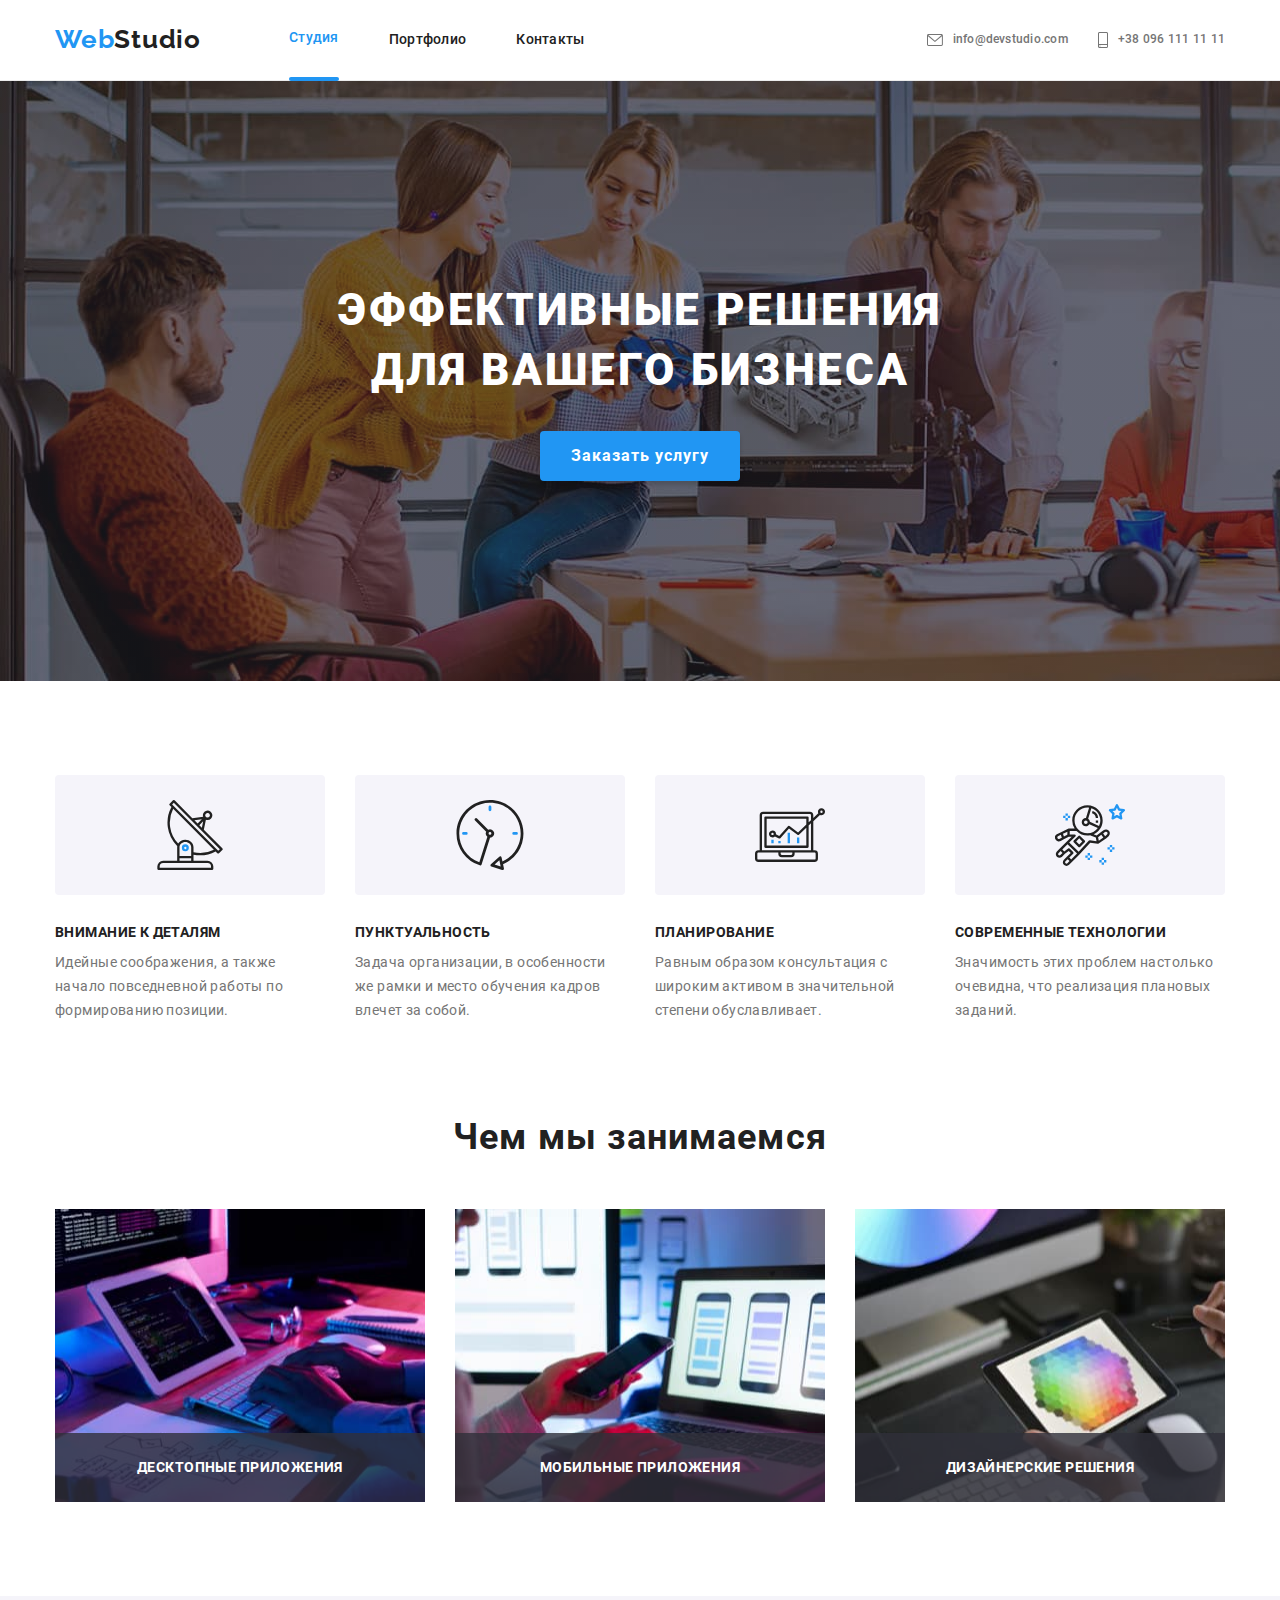
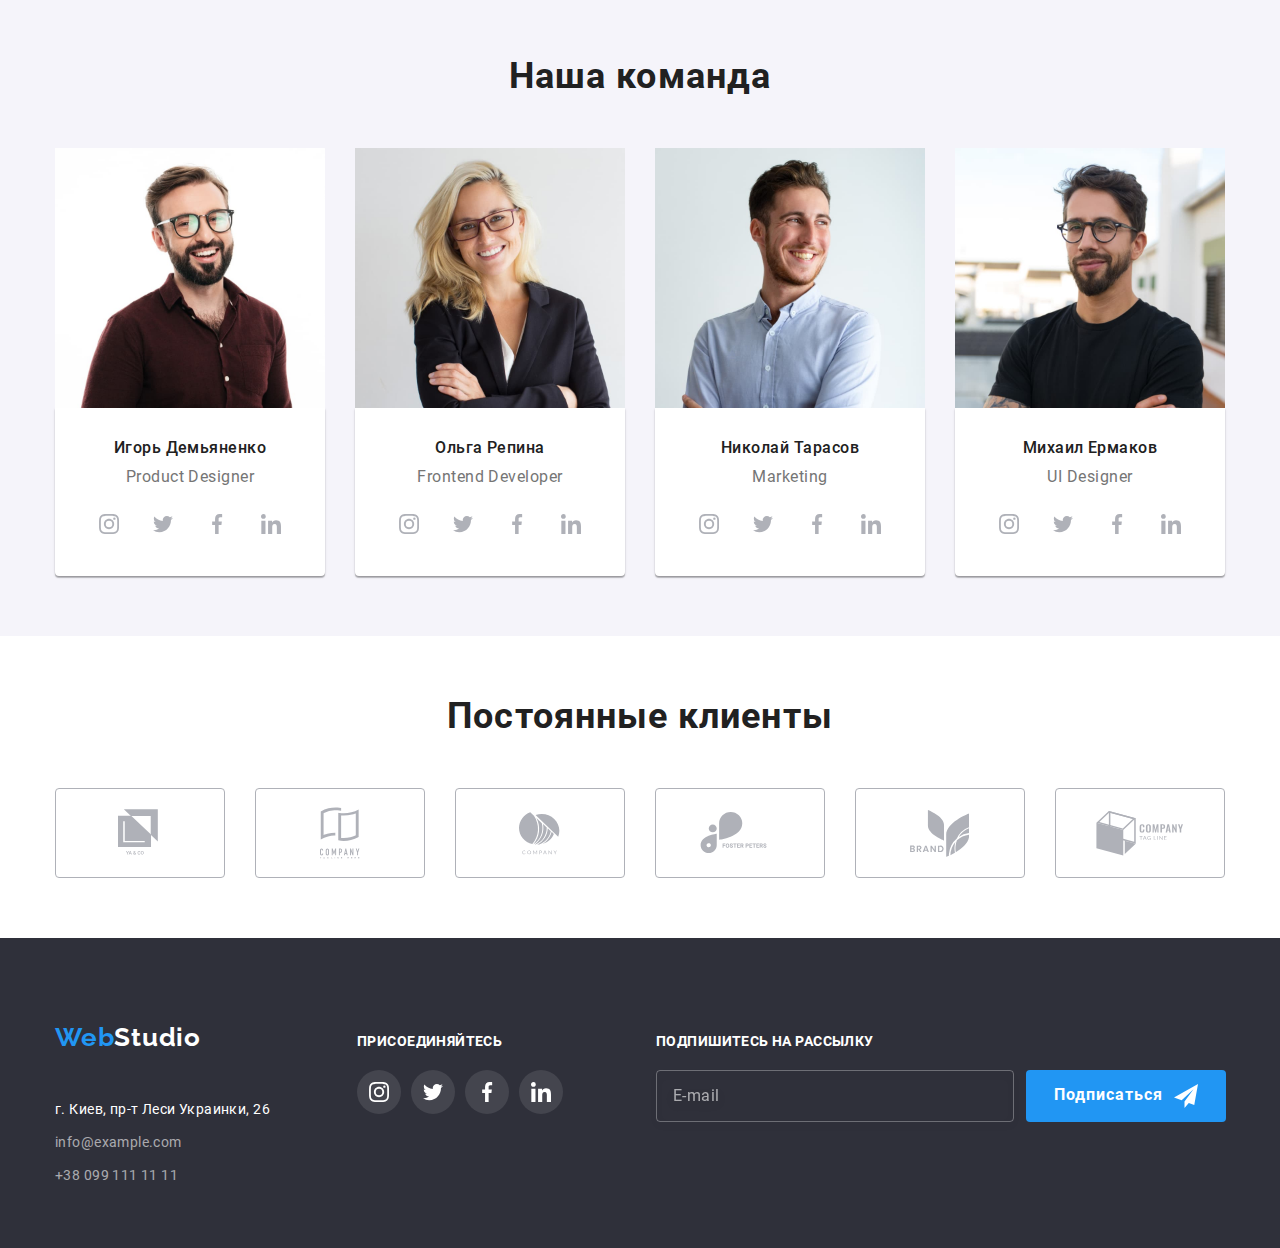
==== commit 17db4080: "убрала ошибки" ====
--- a/index.html
+++ b/index.html
@@ -21,14 +21,18 @@
         <a href="" class="logo logo--navigation">
           <span class="logo--part-one">Web</span>Studio
         </a>
-        <button type="button" class="menu-button" data-menu-button>
+        <button
+          type="button"
+          class="menu-button"
+          aria-expanded="false"
+          aria-controls="menu-container"
+          data-menu-button
+        >
           <svg
             class="menu-icon"
             width="40"
             height="40"
             aria-label="Переключатель мобильного меню"
-            aria-expanded="false"
-            aria-controls="menu-container"
           >
             <use
               class="icon-menu-close"
@@ -197,7 +201,7 @@
               <img
                 src="./images/ourteam-1.jpg"
                 alt="Фото члена команды"
-                min-width="270"
+                width="270"
               />
               <div class="members__title">
                 <h3 class="members__name">Игорь Демьяненко</h3>
@@ -238,7 +242,7 @@
               <img
                 src="./images/ourteam-2.jpg"
                 alt="Член команды"
-                min-width="270"
+                width="270"
               />
 
               <div class="members__title">
@@ -280,7 +284,7 @@
               <img
                 src="./images/ourteam-3.jpg"
                 alt="Член команды"
-                min-width="270"
+                width="270"
               />
 
               <div class="members__title">
@@ -323,7 +327,7 @@
               <img
                 src="./images/ourteam-4.jpg"
                 alt="Член команды"
-                min-width="270"
+                width="270"
               />
 
               <div class="members__title">
--- a/css/main.min.css
+++ b/css/main.min.css
@@ -1,2 +1,2 @@
-@font-face{font-family:'Roboto';src:url("../fonts/roboto-black.eot");src:url("../fonts/roboto-black.eot?#iefix") format("embedded-opentype"),url("../fonts/roboto-black.ttf") format("truetype"),url("../fonts/roboto-black.woff2") format("woff2"),url("../fonts/roboto-black.woff") format("woff"),url("../fonts/roboto-black.svg#roboto-black") format("svg");font-weight:900;font-style:normal;font-display:fallback}@font-face{font-family:'Roboto';src:url("../fonts/roboto-regular.eot");src:url("../fonts/roboto-regular.eot?#iefix") format("embedded-opentype"),url("../fonts/roboto-regular.ttf") format("truetype"),url("../fonts/roboto-regular.woff2") format("woff2"),url("../fonts/roboto-regular.woff") format("woff"),url("../fonts/roboto-regular.svg#roboto-regular") format("svg");font-weight:400;font-style:normal;font-display:fallback}@font-face{font-family:'Roboto';src:url("../fonts/roboto-bold.eot");src:url("../fonts/roboto-bold.eot?#iefix") format("embedded-opentype"),url("../fonts/roboto-bold.ttf") format("truetype"),url("../fonts/roboto-bold.woff2") format("woff2"),url("../fonts/roboto-bold.woff") format("woff"),url("../fonts/roboto-bold.svg#roboto-bold") format("svg");font-weight:700;font-style:normal;font-display:fallback}@font-face{font-family:'Roboto';src:url("../fonts/roboto-medium.eot");src:url("../fonts/roboto-medium.eot?#iefix") format("embedded-opentype"),url("../fonts/roboto-medium.ttf") format("truetype"),url("../fonts/roboto-medium.woff2") format("woff2"),url("../fonts/roboto-medium.woff") format("woff"),url("../fonts/roboto-medium.svg#roboto-medium") format("svg");font-weight:500;font-style:normal;font-display:fallback}@font-face{font-family:'Raleway';src:url("../fonts/raleway-bold.eot");src:url("../fonts/raleway-bold.eot?#iefix") format("embedded-opentype"),url("../fonts/raleway-bold.ttf") format("truetype"),url("../fonts/raleway-bold.woff2") format("woff2"),url("../fonts/raleway-bold.woff") format("woff"),url("../fonts/raleway-bold.svg#raleway-bold") format("svg");font-weight:700;font-style:normal;font-display:fallback}.box-social__label,.box-form__label,.navigation,.primary__title,.features-list__label,.features-list__text,.activity__title,.activity-list__label,.team__title,.members__title,.members__name,.members__position,.clients__title,.address,.address__mail,.projects__overley,.projects__name,.projects__label,.modal__title{margin:0px}.navigation-list,.contacts,.features-list,.activity-list,.members,.social-network,.collection,.filters,.projects,.form-inputs{list-style:none;padding:0px;margin:0px}.logo,.navigation-list__link,.contacts__link,.social-network__link,.collection__link,.address__email,.address__tel,.projects__link{text-decoration:none;margin:0px}.activity,.team,.clients{text-align:center}.primary__button,.form-join__button,.form-modal__submit{padding-top:10px;padding-bottom:10px;width:200px;color:#fff;font-family:"Roboto",sans-serif;font-style:normal;font-weight:700;font-size:16px;line-height:1.87;letter-spacing:.06em;background-color:#2196f3;border:none;border-radius:4px}.box-social__label,.box-form__label{margin-bottom:20px;font-family:"Roboto",sans-serif;font-style:normal;font-weight:700;font-size:14px;line-height:1.14;letter-spacing:.03em;text-align:start;color:#fff;text-transform:uppercase}.container{margin-left:auto;margin-right:auto;padding-left:15px;padding-right:15px;outline:1px solid tomato}@media screen and (mix-width: 480px){.container{width:480px}}@media screen and (min-width: 768px){.container{width:768px}}@media screen and (min-width: 1200px){.container{width:1200px}}img{display:block;max-width:100%;height:auto}.visually-hidden{position:absolute;width:1px;height:1px;margin:-1px;border:0;padding:0;clip:rect(0 0 0 0);overflow:hidden}body.modal-open{overflow:hidden}.logo{font-family:"Roboto",sans-serif;font-style:normal;font-weight:700;font-size:26px;line-height:1.192;letter-spacing:.03em;font-family:Raleway, sans-serif;color:#212121}.logo--navigation{padding-top:16px;padding-bottom:16px}@media screen and (min-width: 768px){.logo--navigation{margin-right:88px}}.logo--footer{display:block;margin-bottom:20px}.logo--part-one{color:#2196f3}.logo--part-two{color:#fff}.logo--footer{display:block;margin-bottom:20px}.container--topline{display:-webkit-box;display:-ms-flexbox;display:flex;-webkit-box-pack:justify;-ms-flex-pack:justify;justify-content:space-between;-webkit-box-align:center;-ms-flex-align:center;align-items:center;-ms-flex-wrap:nowrap;flex-wrap:nowrap;position:relative}@media screen and (max-width: 767px){.menu-button{display:inline-block;margin:0;margin-left:auto;padding:0;border:none;background-color:transparent;border-image-width:0px}.menu-icon{display:block}.menu-button .icon-menu-close{display:none}.menu-button.is-open .icon-menu-close{display:block}.menu-button.is-open .icon-menu{display:none}.menu-button:focus .icon-menu{fill:#2196f3}.menu-button:focus .icon-menu-close{fill:#2196f3}.menu-button:focus-within{outline-color:transparent}}@media screen and (min-width: 768px){.menu-button{display:none}}@media screen and (max-width: 767px){.navigation{display:none;width:100%;position:absolute;top:100%;left:0;padding-top:60px;padding-bottom:60px;text-align:center;border-top:1px solid #ececec;background-color:#fff;z-index:1}}@media screen and (min-width: 768px){.navigation{display:-webkit-box;display:-ms-flexbox;display:flex;-webkit-box-pack:justify;-ms-flex-pack:justify;justify-content:space-between;-webkit-box-align:center;-ms-flex-align:center;align-items:center;-ms-flex-wrap:nowrap;flex-wrap:nowrap;-webkit-box-flex:1;-ms-flex-positive:1;flex-grow:1}}@media screen and (max-width: 767px){.navigation.is-open{display:block}}.navigation-list__link{color:#212121}.navigation-list__link.current,.navigation-list__link:hover,.navigation-list__link:focus{color:#2196f3}@media screen and (max-width: 767px){.navigation-list{width:100%;margin-bottom:60px}.navigation-list__item:not(:last-child){margin-bottom:40px}.navigation-list__link{font-family:"Roboto",sans-serif;font-style:normal;font-weight:500;font-size:18px;line-height:1.16;letter-spacing:.02em}}@media screen and (min-width: 768px){.navigation-list{display:-webkit-box;display:-ms-flexbox;display:flex;-webkit-box-pack:normal;-ms-flex-pack:normal;justify-content:normal;-webkit-box-align:center;-ms-flex-align:center;align-items:center;-ms-flex-wrap:nowrap;flex-wrap:nowrap;font-family:"Roboto",sans-serif;font-style:normal;font-weight:500;font-size:14px;line-height:1.14;letter-spacing:.02em}.navigation-list__item:not(:last-child){margin-right:50px}}@media screen and (min-width: 1200px){.navigation-list{margin-right:305px}}@media screen and (max-width: 767px){.contacts__item{display:block}.contacts__item:not(:last-child){margin-bottom:15px}.contacts__link{font-family:"Roboto",sans-serif;font-style:normal;font-weight:500;font-size:18px;line-height:1.16;letter-spacing:.02em}.contacts__icon--envelope{width:16px;height:11px}.contacts__icon--smartphone{width:10px;height:15px}}@media screen and (min-width: 768px) and (max-width: 1199px){.contacts{padding-top:21px;padding-bottom:21px}.contacts__link{display:-webkit-inline-box;display:-ms-inline-flexbox;display:inline-flex;-webkit-box-pack:center;-ms-flex-pack:center;justify-content:center;-webkit-box-align:center;-ms-flex-align:center;align-items:center;-ms-flex-wrap:nowrap;flex-wrap:nowrap;font-family:"Roboto",sans-serif;font-style:normal;font-weight:500;font-size:12px;line-height:1.16;letter-spacing:.02em}.contacts__link:first-child{margin-bottom:10px}.contacts__item{display:block}.contacts__icon--envelope{width:14px;height:10px}.contacts__icon--smartphone{width:10px;height:14px}}@media screen and (min-width: 1200px){.contacts{display:-webkit-box;display:-ms-flexbox;display:flex;-webkit-box-pack:center;-ms-flex-pack:center;justify-content:center;-webkit-box-align:center;-ms-flex-align:center;align-items:center;-ms-flex-wrap:nowrap;flex-wrap:nowrap}.contacts__link{display:-webkit-box;display:-ms-flexbox;display:flex;-webkit-box-pack:center;-ms-flex-pack:center;justify-content:center;-webkit-box-align:center;-ms-flex-align:center;align-items:center;-ms-flex-wrap:nowrap;flex-wrap:nowrap;font-family:"Roboto",sans-serif;font-style:normal;font-weight:500;font-size:12px;line-height:1.16;letter-spacing:.02em}.contacts__link:first-child{margin-right:30px}}.contacts__link{color:#757575;-webkit-transition:background-color 250ms cubic-bezier(0.4, 0, 0.2, 1),color 250ms cubic-bezier(0.4, 0, 0.2, 1);transition:background-color 250ms cubic-bezier(0.4, 0, 0.2, 1),color 250ms cubic-bezier(0.4, 0, 0.2, 1)}.contacts__icon{margin-right:10px;fill:#757575;-webkit-transition:fill 250ms cubic-bezier(0.4, 0, 0.2, 1);transition:fill 250ms cubic-bezier(0.4, 0, 0.2, 1)}@media screen and (min-width: 768px) and (max-width: 1199px){.contacts__icon{margin-right:8px}}.contacts__link:hover .contacts__icon,.contacts__link:focus .contacts__icon{fill:#2196f3}.contacts__link:hover,.contacts__link:focus{color:#2196f3}.primary{text-align:center}.primary__box{display:inline-block;max-width:696px}.primary__title{margin-bottom:30px;color:#fff;text-transform:uppercase}@media screen and (max-width: 1999px){.primary__title{font-family:"Roboto",sans-serif;font-style:normal;font-weight:900;font-size:26px;line-height:1.61;letter-spacing:.06em}}@media screen and (min-width: 1200px){.primary__title{font-family:"Roboto",sans-serif;font-style:normal;font-weight:900;font-size:44px;line-height:1.36;letter-spacing:.06em}}.primary__button{-webkit-box-shadow:0px 4px 4px rgba(0,0,0,0.15);box-shadow:0px 4px 4px rgba(0,0,0,0.15);cursor:pointer;-webkit-transition:background-color 250ms cubic-bezier(0.4, 0, 0.2, 1);transition:background-color 250ms cubic-bezier(0.4, 0, 0.2, 1)}.primary__button:hover,.primary__button:focus{background-color:#188ce8}.background{max-width:1600px;margin:0px auto;padding:200px 0px;background-image:-webkit-gradient(linear, left top, right top, from(rgba(47,48,58,0.4)), to(rgba(47,48,58,0.4))),url("../images/primary.jpg");background-image:linear-gradient(to right, rgba(47,48,58,0.4), rgba(47,48,58,0.4)),url("../images/primary.jpg")}@media screen and (min-width: 1200px){.background{height:600px}}.features{padding-top:60px;padding-bottom:60px}@media screen and (min-width: 1200px){.features{padding-top:94px;padding-bottom:94px}}@media screen and (min-width: 768px) and (max-width: 1199px){.features-list{display:-webkit-box;display:-ms-flexbox;display:flex;-webkit-box-pack:normal;-ms-flex-pack:normal;justify-content:normal;-webkit-box-align:normal;-ms-flex-align:normal;align-items:normal;-ms-flex-wrap:wrap;flex-wrap:wrap}.features-list__card{width:calc((100% - 30px * 1) / 2)}.features-list__card:not(:nth-child(2n)){margin-right:30px}.features-list__card:not(:nth-last-child(-n+2)){margin-bottom:30px}}@media screen and (min-width: 1200px){.features-list{display:-webkit-box;display:-ms-flexbox;display:flex;-webkit-box-pack:normal;-ms-flex-pack:normal;justify-content:normal;-webkit-box-align:normal;-ms-flex-align:normal;align-items:normal;-ms-flex-wrap:wrap;flex-wrap:wrap}.features-list__card{width:calc((100% - 30px * 3) / 4)}.features-list__card:not(:nth-child(4n)){margin-right:30px}.features-list__card:not(:nth-last-child(-n+4)){margin-bottom:30px}}@media screen and (max-width: 767px){.features-list__card{display:block}}.features-list__label{margin-bottom:10px;font-family:"Roboto",sans-serif;font-style:normal;font-weight:700;font-size:14px;line-height:1.14;letter-spacing:.03em;color:#212121;text-transform:uppercase}.features-list__image{display:-webkit-box;display:-ms-flexbox;display:flex;-webkit-box-pack:center;-ms-flex-pack:center;justify-content:center;-webkit-box-align:center;-ms-flex-align:center;align-items:center;-ms-flex-wrap:nowrap;flex-wrap:nowrap;padding-top:25px;padding-bottom:25px;margin-bottom:30px;background-color:#f5f4fa;border-radius:4px}.features-list__icon{--color2: #2196f3;width:70px;height:70px}.features-list__text{font-family:"Roboto",sans-serif;font-style:normal;font-weight:400;font-size:14px;line-height:1.71;letter-spacing:.03em;color:#757575}.activity{padding-top:0}@media screen and (max-width: 1199px){.activity{display:none}}.activity__title{margin-bottom:50px;font-family:"Roboto",sans-serif;font-style:normal;font-weight:700;font-size:36px;line-height:1.16;letter-spacing:.03em;color:#212121}.activity-list{display:-webkit-box;display:-ms-flexbox;display:flex;-webkit-box-pack:normal;-ms-flex-pack:normal;justify-content:normal;-webkit-box-align:normal;-ms-flex-align:normal;align-items:normal;-ms-flex-wrap:wrap;flex-wrap:wrap}.activity-list__card{position:relative;display:-webkit-inline-box;display:-ms-inline-flexbox;display:inline-flex;-webkit-box-pack:center;-ms-flex-pack:center;justify-content:center;-webkit-box-align:normal;-ms-flex-align:normal;align-items:normal;-ms-flex-wrap:wrap;flex-wrap:wrap;width:calc((100% - 30px * 2) / 3)}.activity-list__card:not(:nth-child(3n)){margin-right:30px}.activity-list__label{position:absolute;bottom:0;left:50%;padding:27px 0px;width:370px;-webkit-transform:translateX(-50%);transform:translateX(-50%);font-family:"Roboto",sans-serif;font-style:normal;font-weight:700;font-size:14px;line-height:1.14;letter-spacing:.03em;color:#fff;text-transform:uppercase;background-color:rgba(47,48,58,0.8)}.team{padding-top:60px;padding-bottom:60px;background-color:#f5f4fa}.team__title{font-family:"Roboto",sans-serif;font-style:normal;font-weight:700;font-size:36px;line-height:1.16;letter-spacing:.03em;color:#212121;margin-bottom:30px}@media screen and (min-width: 1200px){.team__title{margin-bottom:50px}}.members{text-align:center}.members__title{padding-top:30px;padding-bottom:30px;background-color:#fff;border-radius:0px 0px 4px 4px;-webkit-box-shadow:0px 1px 3px rgba(0,0,0,0.12),0px 1px 1px rgba(0,0,0,0.14),0px 2px 1px rgba(0,0,0,0.2);box-shadow:0px 1px 3px rgba(0,0,0,0.12),0px 1px 1px rgba(0,0,0,0.14),0px 2px 1px rgba(0,0,0,0.2);font-family:"Roboto",sans-serif;font-style:normal;font-weight:700;font-size:36px;line-height:1.16;letter-spacing:.03em;color:#212121}@media screen and (max-width: 1200px){.members__title{padding-bottom:24px}}.members__name{margin-bottom:10px;font-family:"Roboto",sans-serif;font-style:normal;font-weight:500;font-size:16px;line-height:1.19;letter-spacing:.03em;color:#212121}.members__position{margin-bottom:16px;font-family:"Roboto",sans-serif;font-style:normal;font-weight:400;font-size:16px;line-height:1.19;letter-spacing:.03em;color:#757575}@media screen and (min-width: 768px){.members{display:-webkit-box;display:-ms-flexbox;display:flex;-webkit-box-pack:normal;-ms-flex-pack:normal;justify-content:normal;-webkit-box-align:normal;-ms-flex-align:normal;align-items:normal;-ms-flex-wrap:wrap;flex-wrap:wrap}}@media screen and (min-width: 768px) and (max-width: 1199px){.members__card{width:calc((100% - 30px * 1) / 2)}.members__card:not(:nth-child(2n)){margin-right:30px}.members__card:not(:nth-last-child(-n+2)){margin-bottom:30px}}@media screen and (min-width: 1200px){.members__card{width:calc((100% - 30px * 3) / 4)}.members__card:not(:nth-child(4n)){margin-right:30px}}.social-network{display:-webkit-inline-box;display:-ms-inline-flexbox;display:inline-flex;-webkit-box-pack:center;-ms-flex-pack:center;justify-content:center;-webkit-box-align:center;-ms-flex-align:center;align-items:center;-ms-flex-wrap:nowrap;flex-wrap:nowrap}.social-network__item:not(:nth-child(4)){margin-right:10px}.social-network__icon{width:20px;height:20px}.social-network__link{display:-webkit-box;display:-ms-flexbox;display:flex;-webkit-box-pack:center;-ms-flex-pack:center;justify-content:center;-webkit-box-align:center;-ms-flex-align:center;align-items:center;-ms-flex-wrap:nowrap;flex-wrap:nowrap;width:44px;height:44px;border-radius:50%}.team .social-network__link{background-color:rgba(255,255,255,0.1);fill:#afb1b8;-webkit-transition:background-color 250ms cubic-bezier(0.4, 0, 0.2, 1),fill 250ms cubic-bezier(0.4, 0, 0.2, 1);transition:background-color 250ms cubic-bezier(0.4, 0, 0.2, 1),fill 250ms cubic-bezier(0.4, 0, 0.2, 1)}.team .social-network__link:hover,.team .social-network__link:focus{background-color:#2196f3;fill:#fff}.footer .social-network__link{background-color:rgba(255,255,255,0.1);fill:#fff;-webkit-transition:background-color 250ms cubic-bezier(0.4, 0, 0.2, 1);transition:background-color 250ms cubic-bezier(0.4, 0, 0.2, 1)}.footer .social-network__link:hover,.footer .social-network__link:focus{background-color:#2196f3}.clients{padding-top:60px;padding-bottom:60px}.clients__title{margin-bottom:30px;font-family:"Roboto",sans-serif;font-style:normal;font-weight:700;font-size:36px;line-height:1.16;letter-spacing:.03em;color:#212121}@media screen and (min-width: 1200px){.clients__title{margin-bottom:50px}}.collection{display:-webkit-box;display:-ms-flexbox;display:flex;-webkit-box-pack:normal;-ms-flex-pack:normal;justify-content:normal;-webkit-box-align:normal;-ms-flex-align:normal;align-items:normal;-ms-flex-wrap:wrap;flex-wrap:wrap}.collection__link{display:-webkit-box;display:-ms-flexbox;display:flex;-webkit-box-pack:center;-ms-flex-pack:center;justify-content:center;-webkit-box-align:center;-ms-flex-align:center;align-items:center;-ms-flex-wrap:nowrap;flex-wrap:nowrap;height:90px;border:1px solid #afb1b8;border-radius:4px;fill:#afb1b8;-webkit-transition:border-color 250ms cubic-bezier(0.4, 0, 0.2, 1),fill 250ms cubic-bezier(0.4, 0, 0.2, 1);transition:border-color 250ms cubic-bezier(0.4, 0, 0.2, 1),fill 250ms cubic-bezier(0.4, 0, 0.2, 1)}.collection__link:hover,.collection__link:focus{fill:#2196f3;border:1px solid #2196f3}@media screen and (max-width: 767px){.collection__item{width:calc((100% - 30px * 1) / 2)}.collection__item:not(:nth-child(2n)){margin-right:30px}.collection__item:not(:nth-last-child(-n+2)){margin-bottom:30px}}@media screen and (min-width: 768px) and (max-width: 1199px){.collection__item{width:calc((100% - 30px * 2) / 3)}.collection__item:not(:nth-child(3n)){margin-right:30px}.collection__item:not(:nth-last-child(-n+3)){margin-bottom:30px}}@media screen and (min-width: 1200px){.collection{padding-top:94px;padding-bottom:94px}.collection__item{width:calc((100% - 30px * 5) / 6)}.collection__item:not(:nth-child(6n)){margin-right:30px}}.footer{padding-top:60px;padding-bottom:60px;background-color:#2f303a}.box-contacts{text-align:center}.box-social{text-align:center}.box-social__label{text-align:center}.box-form__label{margin-bottom:20px}@media screen and (max-width: 1199px){.box-contacts{margin-bottom:60px}}@media screen and (max-width: 767px){.box-social{margin-bottom:60px}}@media screen and (min-width: 768px){.box-contacts{min-width:232px}}@media screen and (min-width: 768px) and (max-width: 1199px){.container--footer{display:-webkit-box;display:-ms-flexbox;display:flex;-ms-flex-pack:distribute;justify-content:space-around;-webkit-box-align:start;-ms-flex-align:start;align-items:flex-start;-ms-flex-wrap:wrap;flex-wrap:wrap}.box-social{padding-top:5px;min-width:206px}.box-form{min-width:450px}.box-form__label{text-align:center}}@media screen and (min-width: 1200px){.container--footer{display:-webkit-box;display:-ms-flexbox;display:flex;-webkit-box-pack:normal;-ms-flex-pack:normal;justify-content:normal;-webkit-box-align:baseline;-ms-flex-align:baseline;align-items:baseline;-ms-flex-wrap:nowrap;flex-wrap:nowrap}.box-contacts{margin-right:70px;text-align:start}.box-social__label{text-align:start}.box-form{margin-left:93px}.box-form__label{text-align:start}}.form-join-input{display:block;padding-top:15px;padding-bottom:15px;padding-left:16px;font-family:"Roboto",sans-serif;font-style:normal;font-weight:400;font-size:16px;line-height:1.25;letter-spacing:.03em;color:rgba(255,255,255,0.6);background-color:transparent;-webkit-box-sizing:border-box;box-sizing:border-box;-webkit-filter:drop-shadow(0px 4px 4px rgba(0,0,0,0.15));filter:drop-shadow(0px 4px 4px rgba(0,0,0,0.15));border:1px solid rgba(255,255,255,0.3);border-radius:4px}.form-join-input::-webkit-input-placeholder{color:rgba(255,255,255,0.6)}.form-join-input:-ms-input-placeholder{color:rgba(255,255,255,0.6)}.form-join-input::-ms-input-placeholder{color:rgba(255,255,255,0.6)}.form-join-input::placeholder{color:rgba(255,255,255,0.6)}.form-join__button{display:-webkit-box;display:-ms-flexbox;display:flex;-webkit-box-pack:normal;-ms-flex-pack:normal;justify-content:normal;-webkit-box-align:normal;-ms-flex-align:normal;align-items:normal;-ms-flex-wrap:nowrap;flex-wrap:nowrap;position:relative;padding-left:28px;padding-right:28px;margin-right:auto;margin-left:auto}.form-join__button::after{position:absolute;top:50%;right:0;-webkit-transform:translate(-28px, -50%);transform:translate(-28px, -50%);content:'';display:block;width:24px;height:24px;background-image:url(../images/icon-send.svg);background-size:contain}@media screen and (max-width: 1199px){.form-join-input{width:100%;margin-bottom:20px}}@media screen and (min-width: 1200px){.form-join{display:-webkit-box;display:-ms-flexbox;display:flex;-webkit-box-pack:normal;-ms-flex-pack:normal;justify-content:normal;-webkit-box-align:normal;-ms-flex-align:normal;align-items:normal;-ms-flex-wrap:nowrap;flex-wrap:nowrap;width:570px;text-align:start}.form-join-input{margin-right:12px;width:358px}}.address{font-family:"Roboto",sans-serif;font-style:normal;font-weight:400;font-size:14px;line-height:1.71;letter-spacing:.03em}.address__mail{margin-bottom:9px;color:#fff}.address__email,.address__tel{display:block;color:rgba(255,255,255,0.6)}.address__email{margin-bottom:9px}.portfolio{border-top:1px solid #ececec}@media screen and (max-width: 767px){.portfolio{padding-top:60px;padding-bottom:60px}}.filters{cursor:pointer}@media screen and (max-width: 767px){.filters{display:-webkit-box;display:-ms-flexbox;display:flex;-webkit-box-pack:start;-ms-flex-pack:start;justify-content:flex-start;-webkit-box-align:center;-ms-flex-align:center;align-items:center;-ms-flex-wrap:wrap;flex-wrap:wrap;margin-bottom:40px}.filters__item:nth-child(-n+3){margin-bottom:8px}}.filters__item:not(:last-child){margin-right:8px}.filters__button{padding:6px 22px;font-family:"Roboto",sans-serif;font-style:normal;font-weight:500;font-size:16px;line-height:1.62;letter-spacing:.03em;color:#212121;text-align:center;background-color:#f5f4fa;border:none;border-radius:4px;cursor:pointer;-webkit-transition:background-color 250ms cubic-bezier(0.4, 0, 0.2, 1),color 250ms cubic-bezier(0.4, 0, 0.2, 1);transition:background-color 250ms cubic-bezier(0.4, 0, 0.2, 1),color 250ms cubic-bezier(0.4, 0, 0.2, 1)}.filters__button:hover,.filters__button:focus{color:#fff;background-color:#2196f3;-webkit-box-shadow:0px 3px 1px rgba(0,0,0,0.1),0px 1px 2px rgba(0,0,0,0.08),0px 2px 2px rgba(0,0,0,0.12);box-shadow:0px 3px 1px rgba(0,0,0,0.1),0px 1px 2px rgba(0,0,0,0.08),0px 2px 2px rgba(0,0,0,0.12)}@media screen and (max-width: 767px){.projects__card:not(:last-child){margin-bottom:30px}}.projects__link{display:block;border:1px solid #eee}.projects__image{position:relative;overflow:hidden}.projects__overley{font-family:"Roboto",sans-serif;font-style:normal;font-weight:400;font-size:18px;line-height:1.56;letter-spacing:.03em;position:absolute;top:0;left:0;content:'';padding:63px 24px;width:100%;height:100%;text-align:left;color:#fff;background-color:rgba(33,150,243,0.9);-webkit-transform:translateY(100%);transform:translateY(100%);-webkit-transition:-webkit-transform 250ms cubic-bezier(0.4, 0, 0.2, 1);transition:-webkit-transform 250ms cubic-bezier(0.4, 0, 0.2, 1);transition:transform 250ms cubic-bezier(0.4, 0, 0.2, 1);transition:transform 250ms cubic-bezier(0.4, 0, 0.2, 1), -webkit-transform 250ms cubic-bezier(0.4, 0, 0.2, 1)}.projects__link:hover,.projects__link:focus{border:1px solid #eee;-webkit-box-shadow:0px 1px 1px rgba(0,0,0,0.12),0px 4px 4px rgba(0,0,0,0.06),1px 4px 6px rgba(0,0,0,0.16);box-shadow:0px 1px 1px rgba(0,0,0,0.12),0px 4px 4px rgba(0,0,0,0.06),1px 4px 6px rgba(0,0,0,0.16)}.projects__link:hover .projects__overley,.projects__link:focus .projects__overley{-webkit-transform:translateY(0%);transform:translateY(0%)}.projects__name{font-family:"Roboto",sans-serif;font-style:normal;font-weight:700;font-size:18px;line-height:2;letter-spacing:.06em;margin-bottom:4px;color:#212121}.projects__title{padding:20px 24px;text-align:start}.projects__label{font-family:"Roboto",sans-serif;font-style:normal;font-weight:400;font-size:16px;line-height:1.87;letter-spacing:.03em;color:#757575}.backdrop{position:fixed;top:0;left:0;width:100%;height:100%;background-color:rgba(0,0,0,0.2);opacity:1;overflow-y:scroll;z-index:1;-webkit-transition:opacity 250ms cubic-bezier(0.4, 0, 0.2, 1);transition:opacity 250ms cubic-bezier(0.4, 0, 0.2, 1);padding-right:15px;padding-left:15px}.backdrop.is-hidden{opacity:0;pointer-events:none}.modal{position:relative;padding:40px;background-color:#fff;-webkit-box-shadow:0px 1px 3px rgba(0,0,0,0.12),0px 1px 1px rgba(0,0,0,0.14),0px 2px 1px rgba(0,0,0,0.2);box-shadow:0px 1px 3px rgba(0,0,0,0.12),0px 1px 1px rgba(0,0,0,0.14),0px 2px 1px rgba(0,0,0,0.2);border-radius:4px}.modal__title{margin-bottom:12px;font-family:"Roboto",sans-serif;font-style:normal;font-weight:700;font-size:20px;line-height:1.15;letter-spacing:.03em;text-align:center}.modal__button-close{display:-webkit-box;display:-ms-flexbox;display:flex;-webkit-box-pack:center;-ms-flex-pack:center;justify-content:center;-webkit-box-align:center;-ms-flex-align:center;align-items:center;-ms-flex-wrap:nowrap;flex-wrap:nowrap;position:absolute;top:8px;right:8px;padding:0;margin:0;width:30px;height:30px;border-radius:50%;background-color:#fff;border:1px solid rgba(0,0,0,0.1);-webkit-transition:fill 250ms cubic-bezier(0.4, 0, 0.2, 1),-webkit-transform 250ms cubic-bezier(0.4, 0, 0.2, 1);transition:fill 250ms cubic-bezier(0.4, 0, 0.2, 1),-webkit-transform 250ms cubic-bezier(0.4, 0, 0.2, 1);transition:fill 250ms cubic-bezier(0.4, 0, 0.2, 1),transform 250ms cubic-bezier(0.4, 0, 0.2, 1);transition:fill 250ms cubic-bezier(0.4, 0, 0.2, 1),transform 250ms cubic-bezier(0.4, 0, 0.2, 1),-webkit-transform 250ms cubic-bezier(0.4, 0, 0.2, 1)}.modal__button-close:hover{fill:#2196f3;outline-color:#eee;-webkit-transform:scale(1.1);transform:scale(1.1)}.backdrop.is-hidden .modal{-webkit-transform:translate(-50%, -50%) scale(0);transform:translate(-50%, -50%) scale(0)}.form-modal{display:block;text-align:center}.form-modal__submit{-webkit-box-shadow:0px 4px 4px rgba(0,0,0,0.15);box-shadow:0px 4px 4px rgba(0,0,0,0.15);-webkit-transition:backrgound-color 250ms cubic-bezier(0.4, 0, 0.2, 1);transition:backrgound-color 250ms cubic-bezier(0.4, 0, 0.2, 1)}.form-modal__submit:hover{background-color:#188ce8}.form-modal__submit:disabled{background-color:#afb1b8}@media screen and (min-width: 1200px){.form-modal{padding-left:55px;padding-right:55px}}.form-checkbox{display:block;display:-webkit-box;display:-ms-flexbox;display:flex;-webkit-box-pack:center;-ms-flex-pack:center;justify-content:center;-webkit-box-align:start;-ms-flex-align:start;align-items:flex-start;-ms-flex-wrap:nowrap;flex-wrap:nowrap;margin-bottom:30px;font-family:"Roboto",sans-serif;font-style:normal;font-weight:400;font-size:12px;line-height:1.16;letter-spacing:.03em}.form-checkbox__label{margin-left:7px;color:#757575}.form-checkbox__link{color:#2196f3}.form-checkbox__castom{width:16px;height:15px;background-image:url(../images/icon-check-border.svg);background-repeat:no-repeat;background-size:contain;background-origin:border-box;background-color:#fff;-webkit-transition:background-color 250ms cubic-bezier(0.4, 0, 0.2, 1);transition:background-color 250ms cubic-bezier(0.4, 0, 0.2, 1)}.form-checkbox__input:checked+.form-checkbox__castom{background-image:url(../images/icon-check.svg);background-repeat:no-repeat;background-color:#2196f3;border-radius:2px}.form-inputs{margin-bottom:20px;text-align:start}.form-inputs__item{display:block;margin-bottom:10px}.form-inputs__input{padding:11px 0px 11px 42px;border:1px solid rgba(33,33,33,0.2);border-radius:4px;outline:none;-webkit-transition:border-color 250ms cubic-bezier(0.4, 0, 0.2, 1);transition:border-color 250ms cubic-bezier(0.4, 0, 0.2, 1)}.form-inputs__input:focus-within{border-color:#2196f3}.form-inputs__field{display:-webkit-box;display:-ms-flexbox;display:flex;-webkit-box-pack:normal;-ms-flex-pack:normal;justify-content:normal;-webkit-box-align:normal;-ms-flex-align:normal;align-items:normal;-ms-flex-wrap:nowrap;flex-wrap:nowrap;position:relative;-webkit-box-orient:vertical;-webkit-box-direction:normal;-ms-flex-direction:column;flex-direction:column}.form-inputs__field:focus-within .form-inputs__icon{fill:#2196f3}.form-inputs__icon{display:block;position:absolute;bottom:0;left:0;margin-left:12px;-webkit-transform:translateY(-11px);transform:translateY(-11px);-webkit-transition:fill 250ms cubic-bezier(0.4, 0, 0.2, 1);transition:fill 250ms cubic-bezier(0.4, 0, 0.2, 1)}.form-inputs__label{margin-bottom:4px;font-family:"Roboto",sans-serif;font-style:normal;font-weight:400;font-size:12px;line-height:1.17;letter-spacing:.01em;color:#757575}.form-inputs__comment{resize:none;padding:12px 16px;font-family:"Roboto",sans-serif;font-style:normal;font-weight:400;font-size:12px;line-height:1.17;letter-spacing:.01em;border:1px solid rgba(33,33,33,0.2);border-radius:4px;outline:none;-webkit-transition:border-color 250ms cubic-bezier(0.4, 0, 0.2, 1);transition:border-color 250ms cubic-bezier(0.4, 0, 0.2, 1)}.form-inputs__comment::-webkit-input-placeholder{font-family:"Roboto",sans-serif;font-style:normal;font-weight:400;font-size:14px;line-height:1.71;letter-spacing:.03em;color:rgba(117,117,117,0.5)}.form-inputs__comment:-ms-input-placeholder{font-family:"Roboto",sans-serif;font-style:normal;font-weight:400;font-size:14px;line-height:1.71;letter-spacing:.03em;color:rgba(117,117,117,0.5)}.form-inputs__comment::-ms-input-placeholder{font-family:"Roboto",sans-serif;font-style:normal;font-weight:400;font-size:14px;line-height:1.71;letter-spacing:.03em;color:rgba(117,117,117,0.5)}.form-inputs__comment::placeholder{font-family:"Roboto",sans-serif;font-style:normal;font-weight:400;font-size:14px;line-height:1.71;letter-spacing:.03em;color:rgba(117,117,117,0.5)}.form-inputs__comment:focus-within{border-color:#2196f3}
+@font-face{font-family:'Roboto';src:url("../fonts/roboto-black.eot");src:url("../fonts/roboto-black.eot?#iefix") format("embedded-opentype"),url("../fonts/roboto-black.ttf") format("truetype"),url("../fonts/roboto-black.woff2") format("woff2"),url("../fonts/roboto-black.woff") format("woff"),url("../fonts/roboto-black.svg#roboto-black") format("svg");font-weight:900;font-style:normal;font-display:fallback}@font-face{font-family:'Roboto';src:url("../fonts/roboto-regular.eot");src:url("../fonts/roboto-regular.eot?#iefix") format("embedded-opentype"),url("../fonts/roboto-regular.ttf") format("truetype"),url("../fonts/roboto-regular.woff2") format("woff2"),url("../fonts/roboto-regular.woff") format("woff"),url("../fonts/roboto-regular.svg#roboto-regular") format("svg");font-weight:400;font-style:normal;font-display:fallback}@font-face{font-family:'Roboto';src:url("../fonts/roboto-bold.eot");src:url("../fonts/roboto-bold.eot?#iefix") format("embedded-opentype"),url("../fonts/roboto-bold.ttf") format("truetype"),url("../fonts/roboto-bold.woff2") format("woff2"),url("../fonts/roboto-bold.woff") format("woff"),url("../fonts/roboto-bold.svg#roboto-bold") format("svg");font-weight:700;font-style:normal;font-display:fallback}@font-face{font-family:'Roboto';src:url("../fonts/roboto-medium.eot");src:url("../fonts/roboto-medium.eot?#iefix") format("embedded-opentype"),url("../fonts/roboto-medium.ttf") format("truetype"),url("../fonts/roboto-medium.woff2") format("woff2"),url("../fonts/roboto-medium.woff") format("woff"),url("../fonts/roboto-medium.svg#roboto-medium") format("svg");font-weight:500;font-style:normal;font-display:fallback}@font-face{font-family:'Raleway';src:url("../fonts/raleway-bold.eot");src:url("../fonts/raleway-bold.eot?#iefix") format("embedded-opentype"),url("../fonts/raleway-bold.ttf") format("truetype"),url("../fonts/raleway-bold.woff2") format("woff2"),url("../fonts/raleway-bold.woff") format("woff"),url("../fonts/raleway-bold.svg#raleway-bold") format("svg");font-weight:700;font-style:normal;font-display:fallback}.box-social__label,.box-form__label,.navigation,.contacts__link,.primary__title,.features-list__label,.features-list__text,.activity__title,.activity-list__label,.team__title,.members__title,.members__name,.members__position,.clients__title,.address,.address__mail,.projects__overley,.projects__name,.projects__label,.modal__title{margin:0px}.navigation-list,.contacts,.features-list,.activity-list,.members,.social-network,.collection,.filters,.projects,.form-inputs{list-style:none;padding:0px;margin:0px}.logo,.navigation-list__link,.contacts__link,.social-network__link,.collection__link,.address__email,.address__tel,.projects__link{text-decoration:none;margin:0px}.activity,.team,.clients{padding-top:94px;padding-bottom:94px;text-align:center}.primary__button,.form-join__button,.form-modal__submit{padding-top:10px;padding-bottom:10px;width:200px;color:#fff;font-family:"Roboto",sans-serif;font-style:normal;font-weight:700;font-size:16px;line-height:1.87;letter-spacing:.06em;background-color:#2196f3;border:none;border-radius:4px}.box-social__label,.box-form__label{margin-bottom:20px;font-family:"Roboto",sans-serif;font-style:normal;font-weight:700;font-size:14px;line-height:1.14;letter-spacing:.03em;text-align:start;color:#fff;text-transform:uppercase}.container{margin-left:auto;margin-right:auto;padding-left:15px;padding-right:15px}@media screen and (mix-width: 480px){.container{width:480px}}@media screen and (min-width: 768px){.container{width:768px}}@media screen and (min-width: 1200px){.container{width:1200px}}img{display:block;max-width:100%;height:auto}.visually-hidden{position:absolute;width:1px;height:1px;margin:-1px;border:0;padding:0;clip:rect(0 0 0 0);overflow:hidden}body.modal-open{overflow:hidden}.logo{font-family:"Roboto",sans-serif;font-style:normal;font-weight:700;font-size:26px;line-height:1.192;letter-spacing:.03em;font-family:Raleway, sans-serif;color:#212121}.logo--navigation{padding-top:16px;padding-bottom:16px}.logo--footer{display:block;margin-bottom:20px}.logo--part-one{color:#2196f3}.logo--part-two{color:#fff}.logo--footer{display:block;margin-bottom:20px}@media screen and (min-width: 768px){.logo--navigation{margin-right:88px}}@media screen and (min-width: 768px) and (min-width: 1200px){.logo{padding-top:24px;padding-bottom:25px}}.container--topline{display:-webkit-box;display:-ms-flexbox;display:flex;-webkit-box-pack:justify;-ms-flex-pack:justify;justify-content:space-between;-webkit-box-align:center;-ms-flex-align:center;align-items:center;-ms-flex-wrap:nowrap;flex-wrap:nowrap;position:relative}@media screen and (max-width: 767px){.menu-button{display:inline-block;margin:0;margin-left:auto;padding:0;border:none;background-color:transparent;border-image-width:0px}.menu-icon{display:block}.menu-button .icon-menu-close{display:none}.menu-button.is-open .icon-menu-close{display:block}.menu-button.is-open .icon-menu{display:none}.menu-button:focus .icon-menu{fill:#2196f3}.menu-button:focus .icon-menu-close{fill:#2196f3}.menu-button:focus{outline-color:transparent}}@media screen and (min-width: 768px){.menu-button{display:none}.header{border-bottom:1px solid #ececec}}@media screen and (max-width: 767px){.navigation{display:none;width:100%;position:absolute;top:100%;left:0;padding-top:60px;padding-bottom:60px;text-align:center;border-top:1px solid #ececec;background-color:#fff;z-index:1}}@media screen and (min-width: 768px){.navigation{display:-webkit-box;display:-ms-flexbox;display:flex;-webkit-box-pack:justify;-ms-flex-pack:justify;justify-content:space-between;-webkit-box-align:center;-ms-flex-align:center;align-items:center;-ms-flex-wrap:nowrap;flex-wrap:nowrap;-webkit-box-flex:1;-ms-flex-positive:1;flex-grow:1}}@media screen and (max-width: 767px){.navigation.is-open{display:block}}.navigation-list__link{color:#212121}.navigation-list__link.current,.navigation-list__link:hover,.navigation-list__link:focus{color:#2196f3}.navigation-list__link.current::after{display:block;position:relative;content:'';width:100%;height:4px;border-radius:2px;background-color:#2196f3}@media screen and (max-width: 767px){.navigation-list{width:100%;margin-bottom:60px}.navigation-list__item:not(:last-child){margin-bottom:40px}.navigation-list__link{display:inline-block;font-family:"Roboto",sans-serif;font-style:normal;font-weight:500;font-size:18px;line-height:1.16;letter-spacing:.02em}.navigation-list__link.current::after{left:0;top:8px}}@media screen and (min-width: 768px){.navigation-list{display:-webkit-box;display:-ms-flexbox;display:flex;-webkit-box-pack:normal;-ms-flex-pack:normal;justify-content:normal;-webkit-box-align:center;-ms-flex-align:center;align-items:center;-ms-flex-wrap:nowrap;flex-wrap:nowrap;font-family:"Roboto",sans-serif;font-style:normal;font-weight:500;font-size:14px;line-height:1.14;letter-spacing:.02em}.navigation-list__item:not(:last-child){margin-right:50px}.navigation-list__link.current::after{left:0;top:31px}}@media screen and (min-width: 1200px){.navigation-list{margin-right:305px}}.contacts__link{color:#757575;-webkit-transition:background-color 250ms cubic-bezier(0.4, 0, 0.2, 1),color 250ms cubic-bezier(0.4, 0, 0.2, 1);transition:background-color 250ms cubic-bezier(0.4, 0, 0.2, 1),color 250ms cubic-bezier(0.4, 0, 0.2, 1)}.contacts__icon{margin-right:10px;fill:#757575;-webkit-transition:fill 250ms cubic-bezier(0.4, 0, 0.2, 1);transition:fill 250ms cubic-bezier(0.4, 0, 0.2, 1)}.contacts__link:hover .contacts__icon,.contacts__link:focus .contacts__icon{fill:#2196f3}.contacts__link:hover,.contacts__link:focus{color:#2196f3}@media screen and (max-width: 767px){.contacts__item{display:block}.contacts__item:not(:last-child){margin-bottom:16px}.contacts__link{font-family:"Roboto",sans-serif;font-style:normal;font-weight:500;font-size:18px;line-height:1.16;letter-spacing:.02em}.contacts__icon--envelope{width:16px;height:11px}.contacts__icon--smartphone{width:10px;height:15px}}@media screen and (min-width: 768px) and (max-width: 1199px){.contacts{padding-top:21px;padding-bottom:21px;display:-webkit-box;display:-ms-flexbox;display:flex;-webkit-box-pack:center;-ms-flex-pack:center;justify-content:center;-webkit-box-align:start;-ms-flex-align:start;align-items:flex-start;-ms-flex-wrap:nowrap;flex-wrap:nowrap;-webkit-box-orient:vertical;-webkit-box-direction:normal;-ms-flex-direction:column;flex-direction:column}.contacts__link{display:-webkit-box;display:-ms-flexbox;display:flex;-webkit-box-pack:center;-ms-flex-pack:center;justify-content:center;-webkit-box-align:center;-ms-flex-align:center;align-items:center;-ms-flex-wrap:nowrap;flex-wrap:nowrap;font-family:"Roboto",sans-serif;font-style:normal;font-weight:500;font-size:12px;line-height:1.16;letter-spacing:.02em}.contacts__item:first-child{margin-bottom:10px}.contacts__item{display:block}.contacts__icon{margin-right:8px}.contacts__icon--envelope{width:14px;height:10px}.contacts__icon--smartphone{width:10px;height:14px}}@media screen and (min-width: 1200px){.contacts{display:-webkit-box;display:-ms-flexbox;display:flex;-webkit-box-pack:center;-ms-flex-pack:center;justify-content:center;-webkit-box-align:center;-ms-flex-align:center;align-items:center;-ms-flex-wrap:nowrap;flex-wrap:nowrap}.contacts__link{display:-webkit-box;display:-ms-flexbox;display:flex;-webkit-box-pack:center;-ms-flex-pack:center;justify-content:center;-webkit-box-align:center;-ms-flex-align:center;align-items:center;-ms-flex-wrap:nowrap;flex-wrap:nowrap;font-family:"Roboto",sans-serif;font-style:normal;font-weight:500;font-size:12px;line-height:1.16;letter-spacing:.02em}.contacts__item:first-child{margin-right:30px}}.primary{text-align:center}.primary__box{display:inline-block}.primary__title{margin-bottom:30px;color:#fff;text-transform:uppercase}.primary__button{-webkit-box-shadow:0px 4px 4px rgba(0,0,0,0.15);box-shadow:0px 4px 4px rgba(0,0,0,0.15);cursor:pointer;-webkit-transition:background-color 250ms cubic-bezier(0.4, 0, 0.2, 1);transition:background-color 250ms cubic-bezier(0.4, 0, 0.2, 1)}.primary__button:hover,.primary__button:focus{background-color:#188ce8}@media screen and (max-width: 1199px){.primary__title{font-family:"Roboto",sans-serif;font-style:normal;font-weight:900;font-size:26px;line-height:1.61;letter-spacing:.06em}.primary__box{max-width:360px}}@media screen and (min-width: 1200px){.primary__title{font-family:"Roboto",sans-serif;font-style:normal;font-weight:900;font-size:44px;line-height:1.36;letter-spacing:.06em}.primary__box{max-width:696px}}.background{max-width:1600px;margin:0px auto;padding:200px 0px;background-image:-webkit-gradient(linear, left top, right top, from(rgba(47,48,58,0.4)), to(rgba(47,48,58,0.4))),url("../images/primary.jpg");background-image:linear-gradient(to right, rgba(47,48,58,0.4), rgba(47,48,58,0.4)),url("../images/primary.jpg")}@media screen and (min-width: 1200px){.background{height:600px}}.features{padding-top:60px;padding-bottom:60px}@media screen and (min-width: 1200px){.features{padding-top:94px;padding-bottom:94px}}@media screen and (min-width: 768px) and (max-width: 1199px){.features-list{display:-webkit-box;display:-ms-flexbox;display:flex;-webkit-box-pack:normal;-ms-flex-pack:normal;justify-content:normal;-webkit-box-align:normal;-ms-flex-align:normal;align-items:normal;-ms-flex-wrap:wrap;flex-wrap:wrap}.features-list__card{width:calc((100% - 30px * 1) / 2)}.features-list__card:not(:nth-child(2n)){margin-right:30px}.features-list__card:not(:nth-last-child(-n+2)){margin-bottom:30px}}@media screen and (min-width: 1200px){.features-list{display:-webkit-box;display:-ms-flexbox;display:flex;-webkit-box-pack:normal;-ms-flex-pack:normal;justify-content:normal;-webkit-box-align:normal;-ms-flex-align:normal;align-items:normal;-ms-flex-wrap:wrap;flex-wrap:wrap}.features-list__card{width:calc((100% - 30px * 3) / 4)}.features-list__card:not(:nth-child(4n)){margin-right:30px}.features-list__card:not(:nth-last-child(-n+4)){margin-bottom:30px}}@media screen and (max-width: 767px){.features-list__card{display:block}}.features-list__label{margin-bottom:10px;font-family:"Roboto",sans-serif;font-style:normal;font-weight:700;font-size:14px;line-height:1.14;letter-spacing:.03em;color:#212121;text-transform:uppercase}.features-list__image{display:-webkit-box;display:-ms-flexbox;display:flex;-webkit-box-pack:center;-ms-flex-pack:center;justify-content:center;-webkit-box-align:center;-ms-flex-align:center;align-items:center;-ms-flex-wrap:nowrap;flex-wrap:nowrap;padding-top:25px;padding-bottom:25px;margin-bottom:30px;background-color:#f5f4fa;border-radius:4px}.features-list__icon{--color2: #2196f3;width:70px;height:70px}.features-list__text{font-family:"Roboto",sans-serif;font-style:normal;font-weight:400;font-size:14px;line-height:1.71;letter-spacing:.03em;color:#757575}.activity{padding-top:0}.activity__title{margin-bottom:50px;font-family:"Roboto",sans-serif;font-style:normal;font-weight:700;font-size:36px;line-height:1.16;letter-spacing:.03em;color:#212121}@media screen and (max-width: 1199px){.activity{display:none}}.activity-list{display:-webkit-box;display:-ms-flexbox;display:flex;-webkit-box-pack:normal;-ms-flex-pack:normal;justify-content:normal;-webkit-box-align:normal;-ms-flex-align:normal;align-items:normal;-ms-flex-wrap:wrap;flex-wrap:wrap}.activity-list__card{position:relative;display:-webkit-inline-box;display:-ms-inline-flexbox;display:inline-flex;-webkit-box-pack:center;-ms-flex-pack:center;justify-content:center;-webkit-box-align:normal;-ms-flex-align:normal;align-items:normal;-ms-flex-wrap:wrap;flex-wrap:wrap;width:calc((100% - 30px * 2) / 3)}.activity-list__card:not(:nth-child(3n)){margin-right:30px}.activity-list__label{position:absolute;bottom:0;left:50%;padding:27px 0px;width:370px;-webkit-transform:translateX(-50%);transform:translateX(-50%);font-family:"Roboto",sans-serif;font-style:normal;font-weight:700;font-size:14px;line-height:1.14;letter-spacing:.03em;color:#fff;text-transform:uppercase;background-color:rgba(47,48,58,0.8)}.team{padding-top:60px;padding-bottom:60px;background-color:#f5f4fa}.team__title{font-family:"Roboto",sans-serif;font-style:normal;font-weight:700;font-size:36px;line-height:1.16;letter-spacing:.03em;color:#212121;margin-bottom:30px}@media screen and (min-width: 1200px){.team__title{margin-bottom:50px}}.members{text-align:center}.members__title{padding-top:30px;padding-bottom:30px;background-color:#fff;border-radius:0px 0px 4px 4px;-webkit-box-shadow:0px 1px 3px rgba(0,0,0,0.12),0px 1px 1px rgba(0,0,0,0.14),0px 2px 1px rgba(0,0,0,0.2);box-shadow:0px 1px 3px rgba(0,0,0,0.12),0px 1px 1px rgba(0,0,0,0.14),0px 2px 1px rgba(0,0,0,0.2);font-family:"Roboto",sans-serif;font-style:normal;font-weight:700;font-size:36px;line-height:1.16;letter-spacing:.03em;color:#212121}.members__name{margin-bottom:10px;font-family:"Roboto",sans-serif;font-style:normal;font-weight:500;font-size:16px;line-height:1.19;letter-spacing:.03em;color:#212121}.members__position{margin-bottom:16px;font-family:"Roboto",sans-serif;font-style:normal;font-weight:400;font-size:16px;line-height:1.19;letter-spacing:.03em;color:#757575}@media screen and (min-width: 768px){.members{display:-webkit-box;display:-ms-flexbox;display:flex;-webkit-box-pack:normal;-ms-flex-pack:normal;justify-content:normal;-webkit-box-align:normal;-ms-flex-align:normal;align-items:normal;-ms-flex-wrap:wrap;flex-wrap:wrap}}@media screen and (min-width: 768px) and (max-width: 1199px){.members__card{width:calc((100% - 30px * 1) / 2)}.members__card:not(:nth-child(2n)){margin-right:30px}.members__card:not(:nth-last-child(-n+2)){margin-bottom:30px}}@media screen and (min-width: 1200px){.members__card{width:calc((100% - 30px * 3) / 4)}.members__card:not(:nth-child(4n)){margin-right:30px}}@media screen and (max-width: 1200px){.members__title{padding-bottom:24px}}.social-network{display:-webkit-inline-box;display:-ms-inline-flexbox;display:inline-flex;-webkit-box-pack:center;-ms-flex-pack:center;justify-content:center;-webkit-box-align:center;-ms-flex-align:center;align-items:center;-ms-flex-wrap:nowrap;flex-wrap:nowrap}.social-network__item:not(:nth-child(4)){margin-right:10px}.social-network__icon{width:20px;height:20px}.social-network__link{display:-webkit-box;display:-ms-flexbox;display:flex;-webkit-box-pack:center;-ms-flex-pack:center;justify-content:center;-webkit-box-align:center;-ms-flex-align:center;align-items:center;-ms-flex-wrap:nowrap;flex-wrap:nowrap;width:44px;height:44px;border-radius:50%}.team .social-network__link{background-color:rgba(255,255,255,0.1);fill:#afb1b8;-webkit-transition:background-color 250ms cubic-bezier(0.4, 0, 0.2, 1),fill 250ms cubic-bezier(0.4, 0, 0.2, 1);transition:background-color 250ms cubic-bezier(0.4, 0, 0.2, 1),fill 250ms cubic-bezier(0.4, 0, 0.2, 1)}.team .social-network__link:hover,.team .social-network__link:focus{background-color:#2196f3;fill:#fff}.footer .social-network__link{background-color:rgba(255,255,255,0.1);fill:#fff;-webkit-transition:background-color 250ms cubic-bezier(0.4, 0, 0.2, 1);transition:background-color 250ms cubic-bezier(0.4, 0, 0.2, 1)}.footer .social-network__link:hover,.footer .social-network__link:focus{background-color:#2196f3}.clients{padding-top:60px;padding-bottom:60px}.clients__title{margin-bottom:30px;font-family:"Roboto",sans-serif;font-style:normal;font-weight:700;font-size:36px;line-height:1.16;letter-spacing:.03em;color:#212121}@media screen and (min-width: 1200px){.clients__title{margin-bottom:50px}}.collection{display:-webkit-box;display:-ms-flexbox;display:flex;-webkit-box-pack:normal;-ms-flex-pack:normal;justify-content:normal;-webkit-box-align:normal;-ms-flex-align:normal;align-items:normal;-ms-flex-wrap:wrap;flex-wrap:wrap}.collection__link{display:-webkit-box;display:-ms-flexbox;display:flex;-webkit-box-pack:center;-ms-flex-pack:center;justify-content:center;-webkit-box-align:center;-ms-flex-align:center;align-items:center;-ms-flex-wrap:nowrap;flex-wrap:nowrap;height:90px;border:1px solid #afb1b8;border-radius:4px;fill:#afb1b8;-webkit-transition:border-color 250ms cubic-bezier(0.4, 0, 0.2, 1),fill 250ms cubic-bezier(0.4, 0, 0.2, 1);transition:border-color 250ms cubic-bezier(0.4, 0, 0.2, 1),fill 250ms cubic-bezier(0.4, 0, 0.2, 1)}.collection__link:hover,.collection__link:focus{fill:#2196f3;border:1px solid #2196f3}@media screen and (max-width: 767px){.collection__item{width:calc((100% - 30px * 1) / 2)}.collection__item:not(:nth-child(2n)){margin-right:30px}.collection__item:not(:nth-last-child(-n+2)){margin-bottom:30px}}@media screen and (min-width: 768px) and (max-width: 1199px){.collection__item{width:calc((100% - 30px * 2) / 3)}.collection__item:not(:nth-child(3n)){margin-right:30px}.collection__item:not(:nth-last-child(-n+3)){margin-bottom:30px}}@media screen and (min-width: 1200px){.collection__item{width:calc((100% - 30px * 5) / 6)}.collection__item:not(:nth-child(6n)){margin-right:30px}}.footer{padding-top:60px;padding-bottom:60px;background-color:#2f303a}.box-contacts{text-align:center}.box-social{text-align:center}.box-social__label{text-align:center}.box-form__label{margin-bottom:20px;text-align:center}@media screen and (max-width: 1199px){.box-contacts{margin-bottom:60px}}@media screen and (max-width: 767px){.box-social{margin-bottom:60px}}@media screen and (min-width: 768px){.box-contacts{min-width:232px}}@media screen and (min-width: 768px) and (max-width: 1199px){.container--footer{display:-webkit-box;display:-ms-flexbox;display:flex;-ms-flex-pack:distribute;justify-content:space-around;-webkit-box-align:start;-ms-flex-align:start;align-items:flex-start;-ms-flex-wrap:wrap;flex-wrap:wrap}.box-social{padding-top:5px;min-width:206px}.box-form{min-width:450px}.box-form__label{text-align:center}}@media screen and (min-width: 1200px){.container--footer{display:-webkit-box;display:-ms-flexbox;display:flex;-webkit-box-pack:normal;-ms-flex-pack:normal;justify-content:normal;-webkit-box-align:baseline;-ms-flex-align:baseline;align-items:baseline;-ms-flex-wrap:nowrap;flex-wrap:nowrap}.box-contacts{margin-right:70px;text-align:start}.box-social__label{text-align:start}.box-form{margin-left:93px}.box-form__label{text-align:start}}.form-join-input{display:block;padding-top:15px;padding-bottom:15px;padding-left:16px;font-family:"Roboto",sans-serif;font-style:normal;font-weight:400;font-size:16px;line-height:1.25;letter-spacing:.03em;color:rgba(255,255,255,0.6);background-color:transparent;-webkit-box-sizing:border-box;box-sizing:border-box;-webkit-filter:drop-shadow(0px 4px 4px rgba(0,0,0,0.15));filter:drop-shadow(0px 4px 4px rgba(0,0,0,0.15));border:1px solid rgba(255,255,255,0.3);border-radius:4px}.form-join-input::-webkit-input-placeholder{color:rgba(255,255,255,0.6)}.form-join-input:-ms-input-placeholder{color:rgba(255,255,255,0.6)}.form-join-input::-ms-input-placeholder{color:rgba(255,255,255,0.6)}.form-join-input::placeholder{color:rgba(255,255,255,0.6)}.form-join__button{display:-webkit-box;display:-ms-flexbox;display:flex;-webkit-box-pack:normal;-ms-flex-pack:normal;justify-content:normal;-webkit-box-align:normal;-ms-flex-align:normal;align-items:normal;-ms-flex-wrap:nowrap;flex-wrap:nowrap;position:relative;padding-left:28px;padding-right:28px;margin-right:auto;margin-left:auto}.form-join__button::after{position:absolute;top:50%;right:0;-webkit-transform:translate(-28px, -50%);transform:translate(-28px, -50%);content:'';display:block;width:24px;height:24px;background-image:url(../images/icon-send.svg);background-size:contain}@media screen and (max-width: 1199px){.form-join-input{width:100%;margin-bottom:20px}}@media screen and (min-width: 1200px){.form-join{display:-webkit-box;display:-ms-flexbox;display:flex;-webkit-box-pack:normal;-ms-flex-pack:normal;justify-content:normal;-webkit-box-align:normal;-ms-flex-align:normal;align-items:normal;-ms-flex-wrap:nowrap;flex-wrap:nowrap;width:570px;text-align:start}.form-join-input{margin-right:12px;width:358px}}.address{font-family:"Roboto",sans-serif;font-style:normal;font-weight:400;font-size:14px;line-height:1.71;letter-spacing:.03em}.address__mail{margin-bottom:9px;color:#fff}.address__email,.address__tel{display:block;color:rgba(255,255,255,0.6)}.address__email{margin-bottom:9px}.portfolio{border-top:1px solid #ececec}@media screen and (max-width: 1199px){.portfolio{padding-top:60px;padding-bottom:60px}}@media screen and (min-width: 1200px){.portfolio{padding-top:94px;padding-bottom:94px}}.filters{cursor:pointer}.filters__button{padding:6px 22px;font-family:"Roboto",sans-serif;font-style:normal;font-weight:500;font-size:16px;line-height:1.62;letter-spacing:.03em;color:#212121;text-align:center;background-color:#f5f4fa;border:none;border-radius:4px;cursor:pointer;-webkit-transition:background-color 250ms cubic-bezier(0.4, 0, 0.2, 1),color 250ms cubic-bezier(0.4, 0, 0.2, 1);transition:background-color 250ms cubic-bezier(0.4, 0, 0.2, 1),color 250ms cubic-bezier(0.4, 0, 0.2, 1)}.filters__button:hover,.filters__button:focus{color:#fff;background-color:#2196f3;-webkit-box-shadow:0px 3px 1px rgba(0,0,0,0.1),0px 1px 2px rgba(0,0,0,0.08),0px 2px 2px rgba(0,0,0,0.12);box-shadow:0px 3px 1px rgba(0,0,0,0.1),0px 1px 2px rgba(0,0,0,0.08),0px 2px 2px rgba(0,0,0,0.12)}@media screen and (max-width: 767px){.filters{display:-webkit-box;display:-ms-flexbox;display:flex;-webkit-box-pack:start;-ms-flex-pack:start;justify-content:flex-start;-webkit-box-align:center;-ms-flex-align:center;align-items:center;-ms-flex-wrap:wrap;flex-wrap:wrap;margin-bottom:40px}.filters__item:not(:last-child){margin-right:8px}.filters__item{margin-bottom:8px}}@media screen and (min-width: 768px){.filters{display:-webkit-box;display:-ms-flexbox;display:flex;-webkit-box-pack:center;-ms-flex-pack:center;justify-content:center;-webkit-box-align:normal;-ms-flex-align:normal;align-items:normal;-ms-flex-wrap:nowrap;flex-wrap:nowrap}.filters__item:not(:last-child){margin-right:8px}}@media screen and (min-width: 768px) and (max-width: 1199px){.filters{margin-bottom:30px}}@media screen and (min-width: 1199px){.filters{margin-bottom:50px}}.projects__link{display:block;border:1px solid #eee}.projects__image{position:relative;overflow:hidden}.projects__overley{font-family:"Roboto",sans-serif;font-style:normal;font-weight:400;font-size:18px;line-height:1.56;letter-spacing:.03em;position:absolute;top:0;left:0;content:'';padding:63px 24px;width:100%;height:100%;text-align:left;color:#fff;background-color:rgba(33,150,243,0.9);-webkit-transform:translateY(100%);transform:translateY(100%);-webkit-transition:-webkit-transform 250ms cubic-bezier(0.4, 0, 0.2, 1);transition:-webkit-transform 250ms cubic-bezier(0.4, 0, 0.2, 1);transition:transform 250ms cubic-bezier(0.4, 0, 0.2, 1);transition:transform 250ms cubic-bezier(0.4, 0, 0.2, 1), -webkit-transform 250ms cubic-bezier(0.4, 0, 0.2, 1)}.projects__link:hover,.projects__link:focus{border:1px solid #eee;-webkit-box-shadow:0px 1px 1px rgba(0,0,0,0.12),0px 4px 4px rgba(0,0,0,0.06),1px 4px 6px rgba(0,0,0,0.16);box-shadow:0px 1px 1px rgba(0,0,0,0.12),0px 4px 4px rgba(0,0,0,0.06),1px 4px 6px rgba(0,0,0,0.16)}.projects__link:hover .projects__overley,.projects__link:focus .projects__overley{-webkit-transform:translateY(0%);transform:translateY(0%)}.projects__name{font-family:"Roboto",sans-serif;font-style:normal;font-weight:700;font-size:18px;line-height:2;letter-spacing:.06em;margin-bottom:4px;color:#212121}.projects__title{padding:20px 24px;text-align:start}.projects__label{font-family:"Roboto",sans-serif;font-style:normal;font-weight:400;font-size:16px;line-height:1.87;letter-spacing:.03em;color:#757575}@media screen and (max-width: 767px){.projects__card:not(:last-child){margin-bottom:30px}}@media screen and (min-width: 768px) and (max-width: 1199px){.projects{display:-webkit-box;display:-ms-flexbox;display:flex;-webkit-box-pack:normal;-ms-flex-pack:normal;justify-content:normal;-webkit-box-align:normal;-ms-flex-align:normal;align-items:normal;-ms-flex-wrap:wrap;flex-wrap:wrap}.projects__card:not(:nth-child(2n)){margin-right:30px}.projects__card:not(:nth-last-child(-n+2)){margin-bottom:30px}.projects__card{width:calc((100% - 1 * 30px) / 2)}}@media screen and (min-width: 1200px){.projects{display:-webkit-box;display:-ms-flexbox;display:flex;-webkit-box-pack:normal;-ms-flex-pack:normal;justify-content:normal;-webkit-box-align:normal;-ms-flex-align:normal;align-items:normal;-ms-flex-wrap:wrap;flex-wrap:wrap}.projects__card:not(:nth-child(3n)){margin-right:30px}.projects__card:not(:nth-last-child(-n+3)){margin-bottom:30px}.projects__card{width:calc((100% - 2 * 30px) / 3)}}.backdrop{position:fixed;top:0;left:0;width:100%;height:100%;background-color:rgba(0,0,0,0.2);opacity:1;overflow-y:scroll;z-index:1;-webkit-transition:opacity 250ms cubic-bezier(0.4, 0, 0.2, 1);transition:opacity 250ms cubic-bezier(0.4, 0, 0.2, 1)}.backdrop.is-hidden{opacity:0;pointer-events:none}@media screen and (max-width: 767px){.backdrop{padding-right:15px;padding-left:15px;padding-top:93px}}@media screen and (min-width: 768px) and (max-width: 1199px){.backdrop{padding-right:159px;padding-left:159px;padding-top:208px}}.modal{padding:40px;background-color:#fff;-webkit-box-shadow:0px 1px 3px rgba(0,0,0,0.12),0px 1px 1px rgba(0,0,0,0.14),0px 2px 1px rgba(0,0,0,0.2);box-shadow:0px 1px 3px rgba(0,0,0,0.12),0px 1px 1px rgba(0,0,0,0.14),0px 2px 1px rgba(0,0,0,0.2);border-radius:4px}.modal__title{margin-bottom:12px;font-family:"Roboto",sans-serif;font-style:normal;font-weight:700;font-size:20px;line-height:1.15;letter-spacing:.03em;text-align:center}.modal__button-close{display:-webkit-box;display:-ms-flexbox;display:flex;-webkit-box-pack:center;-ms-flex-pack:center;justify-content:center;-webkit-box-align:center;-ms-flex-align:center;align-items:center;-ms-flex-wrap:nowrap;flex-wrap:nowrap;position:absolute;top:8px;right:8px;padding:0;margin:0;width:30px;height:30px;border-radius:50%;background-color:#fff;border:1px solid rgba(0,0,0,0.1);-webkit-transition:fill 250ms cubic-bezier(0.4, 0, 0.2, 1),-webkit-transform 250ms cubic-bezier(0.4, 0, 0.2, 1);transition:fill 250ms cubic-bezier(0.4, 0, 0.2, 1),-webkit-transform 250ms cubic-bezier(0.4, 0, 0.2, 1);transition:fill 250ms cubic-bezier(0.4, 0, 0.2, 1),transform 250ms cubic-bezier(0.4, 0, 0.2, 1);transition:fill 250ms cubic-bezier(0.4, 0, 0.2, 1),transform 250ms cubic-bezier(0.4, 0, 0.2, 1),-webkit-transform 250ms cubic-bezier(0.4, 0, 0.2, 1)}.modal__button-close:hover{fill:#2196f3;outline-color:#eee;-webkit-transform:scale(1.1);transform:scale(1.1)}.backdrop.is-hidden .modal{-webkit-transform:translate(-50%, -50%) scale(0);transform:translate(-50%, -50%) scale(0)}@media screen and (max-width: 767px){.modal{position:relative}}@media screen and (min-width: 768px) and (max-width: 1199px){.modal{position:relative}}@media screen and (min-width: 1200px){.modal{position:absolute;top:50%;left:50%;width:528px;height:581px;-webkit-transform:translate(-50%, -45%) scale(1);transform:translate(-50%, -45%) scale(1);-webkit-transition:-webkit-transform 250ms cubic-bezier(0.4, 0, 0.2, 1) 250ms;transition:-webkit-transform 250ms cubic-bezier(0.4, 0, 0.2, 1) 250ms;transition:transform 250ms cubic-bezier(0.4, 0, 0.2, 1) 250ms;transition:transform 250ms cubic-bezier(0.4, 0, 0.2, 1) 250ms, -webkit-transform 250ms cubic-bezier(0.4, 0, 0.2, 1) 250ms}}.form-modal{display:block;text-align:center}.form-modal__submit{-webkit-box-shadow:0px 4px 4px rgba(0,0,0,0.15);box-shadow:0px 4px 4px rgba(0,0,0,0.15);-webkit-transition:backrgound-color 250ms cubic-bezier(0.4, 0, 0.2, 1);transition:backrgound-color 250ms cubic-bezier(0.4, 0, 0.2, 1)}.form-modal__submit:hover{background-color:#188ce8}.form-modal__submit:disabled{background-color:#afb1b8}.form-checkbox{display:block;display:-webkit-box;display:-ms-flexbox;display:flex;-webkit-box-pack:center;-ms-flex-pack:center;justify-content:center;-webkit-box-align:center;-ms-flex-align:center;align-items:center;-ms-flex-wrap:nowrap;flex-wrap:nowrap;margin-bottom:30px}.form-checkbox__label{margin-left:7px;color:#757575}.form-checkbox__link{color:#2196f3}.form-checkbox__castom{width:16px;height:15px;background-image:url(../images/icon-check-border.svg);background-repeat:no-repeat;background-size:contain;background-origin:border-box;background-color:#fff;-webkit-transition:background-color 250ms cubic-bezier(0.4, 0, 0.2, 1);transition:background-color 250ms cubic-bezier(0.4, 0, 0.2, 1)}.form-checkbox__input:checked+.form-checkbox__castom{background-image:url(../images/icon-check.svg);background-repeat:no-repeat;background-color:#2196f3;border-radius:2px}@media screen and (max-width: 479px){.form-checkbox{display:-webkit-box;display:-ms-flexbox;display:flex;-webkit-box-pack:center;-ms-flex-pack:center;justify-content:center;-webkit-box-align:start;-ms-flex-align:start;align-items:flex-start;-ms-flex-wrap:nowrap;flex-wrap:nowrap}}@media screen and (min-width: 480px){.form-checkbox{display:-webkit-box;display:-ms-flexbox;display:flex;-webkit-box-pack:center;-ms-flex-pack:center;justify-content:center;-webkit-box-align:center;-ms-flex-align:center;align-items:center;-ms-flex-wrap:nowrap;flex-wrap:nowrap}}@media screen and (max-width: 1199px){.form-checkbox{font-family:"Roboto",sans-serif;font-style:normal;font-weight:400;font-size:12px;line-height:1.16;letter-spacing:.03em}}@media screen and (min-width: 1200px){.form-checkbox{font-family:"Roboto",sans-serif;font-style:normal;font-weight:400;font-size:14px;line-height:1.71;letter-spacing:.03em}.form-checkbox__label{margin-left:8px}}.form-inputs{margin-bottom:20px;text-align:start}.form-inputs__item{display:block;margin-bottom:10px}.form-inputs__input{padding:11px 0px 11px 42px;border:1px solid rgba(33,33,33,0.2);border-radius:4px;outline:none;-webkit-transition:border-color 250ms cubic-bezier(0.4, 0, 0.2, 1);transition:border-color 250ms cubic-bezier(0.4, 0, 0.2, 1);font-family:"Roboto",sans-serif;font-style:normal;font-weight:400;font-size:14px;line-height:1.17;letter-spacing:.01em}.form-inputs__input:focus-within{border-color:#2196f3}.form-inputs__field{display:-webkit-box;display:-ms-flexbox;display:flex;-webkit-box-pack:normal;-ms-flex-pack:normal;justify-content:normal;-webkit-box-align:normal;-ms-flex-align:normal;align-items:normal;-ms-flex-wrap:nowrap;flex-wrap:nowrap;position:relative;-webkit-box-orient:vertical;-webkit-box-direction:normal;-ms-flex-direction:column;flex-direction:column}.form-inputs__field:focus-within .form-inputs__icon{fill:#2196f3}.form-inputs__icon{display:block;position:absolute;bottom:0;left:0;margin-left:12px;-webkit-transform:translateY(-11px);transform:translateY(-11px);-webkit-transition:fill 250ms cubic-bezier(0.4, 0, 0.2, 1);transition:fill 250ms cubic-bezier(0.4, 0, 0.2, 1)}.form-inputs__label{margin-bottom:4px;font-family:"Roboto",sans-serif;font-style:normal;font-weight:400;font-size:12px;line-height:1.17;letter-spacing:.01em;color:#757575}.form-inputs__comment{resize:none;padding:12px 16px;font-family:"Roboto",sans-serif;font-style:normal;font-weight:400;font-size:12px;line-height:1.17;letter-spacing:.01em;border:1px solid rgba(33,33,33,0.2);border-radius:4px;outline:none;-webkit-transition:border-color 250ms cubic-bezier(0.4, 0, 0.2, 1);transition:border-color 250ms cubic-bezier(0.4, 0, 0.2, 1)}.form-inputs__comment::-webkit-input-placeholder{font-family:"Roboto",sans-serif;font-style:normal;font-weight:400;font-size:14px;line-height:1.71;letter-spacing:.03em;color:rgba(117,117,117,0.5)}.form-inputs__comment:-ms-input-placeholder{font-family:"Roboto",sans-serif;font-style:normal;font-weight:400;font-size:14px;line-height:1.71;letter-spacing:.03em;color:rgba(117,117,117,0.5)}.form-inputs__comment::-ms-input-placeholder{font-family:"Roboto",sans-serif;font-style:normal;font-weight:400;font-size:14px;line-height:1.71;letter-spacing:.03em;color:rgba(117,117,117,0.5)}.form-inputs__comment::placeholder{font-family:"Roboto",sans-serif;font-style:normal;font-weight:400;font-size:14px;line-height:1.71;letter-spacing:.03em;color:rgba(117,117,117,0.5)}.form-inputs__comment:focus-within{border-color:#2196f3}
 /*# sourceMappingURL=main.min.css.map */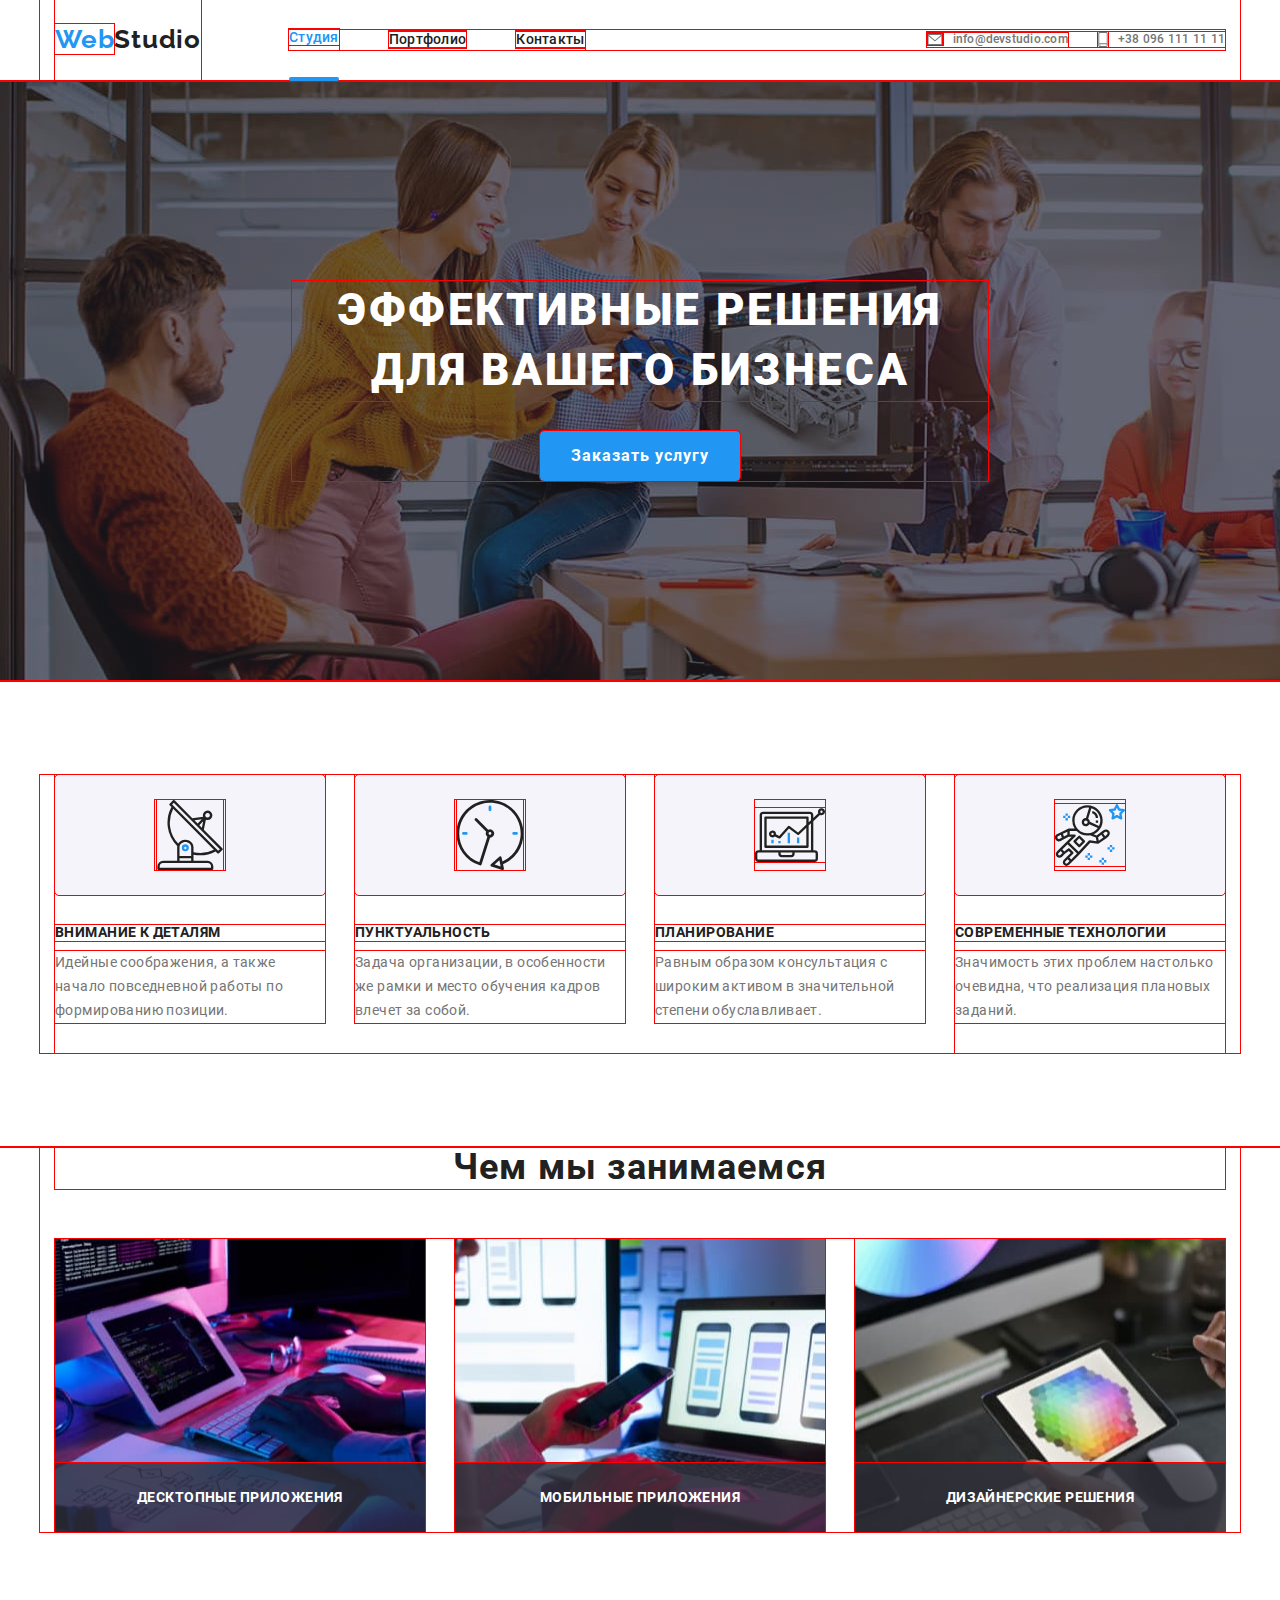
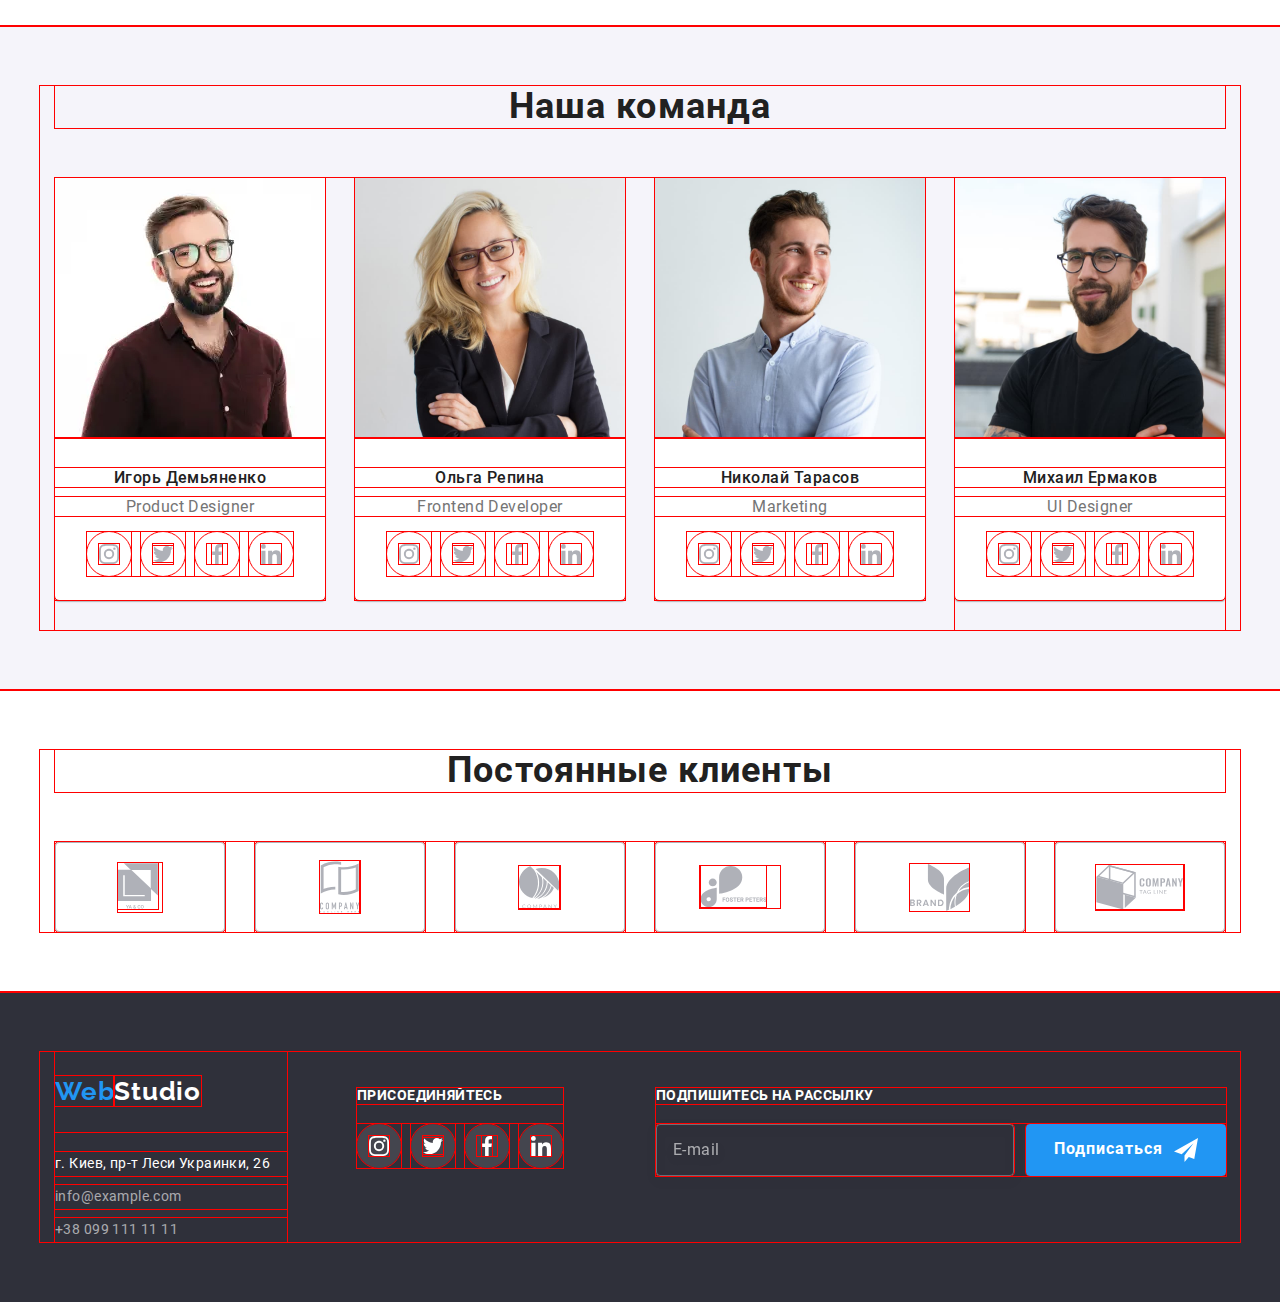
==== commit b039a523: "работа с графикой" ====
--- a/index.html
+++ b/index.html
@@ -198,11 +198,59 @@
           <h2 class="team__title">Наша команда</h2>
           <ul class="members">
             <li class="members__card">
-              <img
-                src="./images/ourteam-1.jpg"
-                alt="Фото члена команды"
-                width="270"
-              />
+              <picture>
+                <source
+                  srcset="
+                    ./images/member1-270.webp    1x,
+                    ./images/member1-270@2x.webp 2x
+                  "
+                  type="image/webp"
+                  media="(min-width: 1200px)"
+                />
+                <source
+                  srcset="
+                    ./images/member1-354.webp    1x,
+                    ./images/member1-354@2x.webp 2x
+                  "
+                  type="image/webp"
+                  media="(min-width: 768px)"
+                />
+                <source
+                  srcset="
+                    ./images/member1-450.webp    1x,
+                    ./images/member1-450@2x.webp 2x
+                  "
+                  type="image/webp"
+                  media="(max-width: 767px)"
+                />
+                <source
+                  srcset="
+                    ./images/member1-270.jpg    1x,
+                    ./images/member1-270@2x.jpg 2x
+                  "
+                  type="image/jpeg"
+                  media="(min-width: 1200px)"
+                />
+                <source
+                  srcset="
+                    ./images/member1-354.jpg    1x,
+                    ./images/member1-354@2x.jpg 2x
+                  "
+                  type="image/jpeg"
+                  media="(min-width: 768px)"
+                />
+                <source
+                  srcset="
+                    ./images/m=member1-450.jpg  1x,
+                    ./images/member1-450@2x.jpg 2x
+                  "
+                  type="image/jpeg"
+                  media="(max-width: 767px)"
+                />
+
+                <img srcset="./" src="./images/member1-270.jpg" alt=""Фото члена
+                команды" />
+              </picture>
               <div class="members__title">
                 <h3 class="members__name">Игорь Демьяненко</h3>
                 <p class="members__position">Product Designer</p>
--- a/css/main.min.css
+++ b/css/main.min.css
@@ -1,2 +1,2 @@
-@font-face{font-family:'Roboto';src:url("../fonts/roboto-black.eot");src:url("../fonts/roboto-black.eot?#iefix") format("embedded-opentype"),url("../fonts/roboto-black.ttf") format("truetype"),url("../fonts/roboto-black.woff2") format("woff2"),url("../fonts/roboto-black.woff") format("woff"),url("../fonts/roboto-black.svg#roboto-black") format("svg");font-weight:900;font-style:normal;font-display:fallback}@font-face{font-family:'Roboto';src:url("../fonts/roboto-regular.eot");src:url("../fonts/roboto-regular.eot?#iefix") format("embedded-opentype"),url("../fonts/roboto-regular.ttf") format("truetype"),url("../fonts/roboto-regular.woff2") format("woff2"),url("../fonts/roboto-regular.woff") format("woff"),url("../fonts/roboto-regular.svg#roboto-regular") format("svg");font-weight:400;font-style:normal;font-display:fallback}@font-face{font-family:'Roboto';src:url("../fonts/roboto-bold.eot");src:url("../fonts/roboto-bold.eot?#iefix") format("embedded-opentype"),url("../fonts/roboto-bold.ttf") format("truetype"),url("../fonts/roboto-bold.woff2") format("woff2"),url("../fonts/roboto-bold.woff") format("woff"),url("../fonts/roboto-bold.svg#roboto-bold") format("svg");font-weight:700;font-style:normal;font-display:fallback}@font-face{font-family:'Roboto';src:url("../fonts/roboto-medium.eot");src:url("../fonts/roboto-medium.eot?#iefix") format("embedded-opentype"),url("../fonts/roboto-medium.ttf") format("truetype"),url("../fonts/roboto-medium.woff2") format("woff2"),url("../fonts/roboto-medium.woff") format("woff"),url("../fonts/roboto-medium.svg#roboto-medium") format("svg");font-weight:500;font-style:normal;font-display:fallback}@font-face{font-family:'Raleway';src:url("../fonts/raleway-bold.eot");src:url("../fonts/raleway-bold.eot?#iefix") format("embedded-opentype"),url("../fonts/raleway-bold.ttf") format("truetype"),url("../fonts/raleway-bold.woff2") format("woff2"),url("../fonts/raleway-bold.woff") format("woff"),url("../fonts/raleway-bold.svg#raleway-bold") format("svg");font-weight:700;font-style:normal;font-display:fallback}.box-social__label,.box-form__label,.navigation,.contacts__link,.primary__title,.features-list__label,.features-list__text,.activity__title,.activity-list__label,.team__title,.members__title,.members__name,.members__position,.clients__title,.address,.address__mail,.projects__overley,.projects__name,.projects__label,.modal__title{margin:0px}.navigation-list,.contacts,.features-list,.activity-list,.members,.social-network,.collection,.filters,.projects,.form-inputs{list-style:none;padding:0px;margin:0px}.logo,.navigation-list__link,.contacts__link,.social-network__link,.collection__link,.address__email,.address__tel,.projects__link{text-decoration:none;margin:0px}.activity,.team,.clients{padding-top:94px;padding-bottom:94px;text-align:center}.primary__button,.form-join__button,.form-modal__submit{padding-top:10px;padding-bottom:10px;width:200px;color:#fff;font-family:"Roboto",sans-serif;font-style:normal;font-weight:700;font-size:16px;line-height:1.87;letter-spacing:.06em;background-color:#2196f3;border:none;border-radius:4px}.box-social__label,.box-form__label{margin-bottom:20px;font-family:"Roboto",sans-serif;font-style:normal;font-weight:700;font-size:14px;line-height:1.14;letter-spacing:.03em;text-align:start;color:#fff;text-transform:uppercase}.container{margin-left:auto;margin-right:auto;padding-left:15px;padding-right:15px}@media screen and (mix-width: 480px){.container{width:480px}}@media screen and (min-width: 768px){.container{width:768px}}@media screen and (min-width: 1200px){.container{width:1200px}}img{display:block;max-width:100%;height:auto}.visually-hidden{position:absolute;width:1px;height:1px;margin:-1px;border:0;padding:0;clip:rect(0 0 0 0);overflow:hidden}body.modal-open{overflow:hidden}.logo{font-family:"Roboto",sans-serif;font-style:normal;font-weight:700;font-size:26px;line-height:1.192;letter-spacing:.03em;font-family:Raleway, sans-serif;color:#212121}.logo--navigation{padding-top:16px;padding-bottom:16px}.logo--footer{display:block;margin-bottom:20px}.logo--part-one{color:#2196f3}.logo--part-two{color:#fff}.logo--footer{display:block;margin-bottom:20px}@media screen and (min-width: 768px){.logo--navigation{margin-right:88px}}@media screen and (min-width: 768px) and (min-width: 1200px){.logo{padding-top:24px;padding-bottom:25px}}.container--topline{display:-webkit-box;display:-ms-flexbox;display:flex;-webkit-box-pack:justify;-ms-flex-pack:justify;justify-content:space-between;-webkit-box-align:center;-ms-flex-align:center;align-items:center;-ms-flex-wrap:nowrap;flex-wrap:nowrap;position:relative}@media screen and (max-width: 767px){.menu-button{display:inline-block;margin:0;margin-left:auto;padding:0;border:none;background-color:transparent;border-image-width:0px}.menu-icon{display:block}.menu-button .icon-menu-close{display:none}.menu-button.is-open .icon-menu-close{display:block}.menu-button.is-open .icon-menu{display:none}.menu-button:focus .icon-menu{fill:#2196f3}.menu-button:focus .icon-menu-close{fill:#2196f3}.menu-button:focus{outline-color:transparent}}@media screen and (min-width: 768px){.menu-button{display:none}.header{border-bottom:1px solid #ececec}}@media screen and (max-width: 767px){.navigation{display:none;width:100%;position:absolute;top:100%;left:0;padding-top:60px;padding-bottom:60px;text-align:center;border-top:1px solid #ececec;background-color:#fff;z-index:1}}@media screen and (min-width: 768px){.navigation{display:-webkit-box;display:-ms-flexbox;display:flex;-webkit-box-pack:justify;-ms-flex-pack:justify;justify-content:space-between;-webkit-box-align:center;-ms-flex-align:center;align-items:center;-ms-flex-wrap:nowrap;flex-wrap:nowrap;-webkit-box-flex:1;-ms-flex-positive:1;flex-grow:1}}@media screen and (max-width: 767px){.navigation.is-open{display:block}}.navigation-list__link{color:#212121}.navigation-list__link.current,.navigation-list__link:hover,.navigation-list__link:focus{color:#2196f3}.navigation-list__link.current::after{display:block;position:relative;content:'';width:100%;height:4px;border-radius:2px;background-color:#2196f3}@media screen and (max-width: 767px){.navigation-list{width:100%;margin-bottom:60px}.navigation-list__item:not(:last-child){margin-bottom:40px}.navigation-list__link{display:inline-block;font-family:"Roboto",sans-serif;font-style:normal;font-weight:500;font-size:18px;line-height:1.16;letter-spacing:.02em}.navigation-list__link.current::after{left:0;top:8px}}@media screen and (min-width: 768px){.navigation-list{display:-webkit-box;display:-ms-flexbox;display:flex;-webkit-box-pack:normal;-ms-flex-pack:normal;justify-content:normal;-webkit-box-align:center;-ms-flex-align:center;align-items:center;-ms-flex-wrap:nowrap;flex-wrap:nowrap;font-family:"Roboto",sans-serif;font-style:normal;font-weight:500;font-size:14px;line-height:1.14;letter-spacing:.02em}.navigation-list__item:not(:last-child){margin-right:50px}.navigation-list__link.current::after{left:0;top:31px}}@media screen and (min-width: 1200px){.navigation-list{margin-right:305px}}.contacts__link{color:#757575;-webkit-transition:background-color 250ms cubic-bezier(0.4, 0, 0.2, 1),color 250ms cubic-bezier(0.4, 0, 0.2, 1);transition:background-color 250ms cubic-bezier(0.4, 0, 0.2, 1),color 250ms cubic-bezier(0.4, 0, 0.2, 1)}.contacts__icon{margin-right:10px;fill:#757575;-webkit-transition:fill 250ms cubic-bezier(0.4, 0, 0.2, 1);transition:fill 250ms cubic-bezier(0.4, 0, 0.2, 1)}.contacts__link:hover .contacts__icon,.contacts__link:focus .contacts__icon{fill:#2196f3}.contacts__link:hover,.contacts__link:focus{color:#2196f3}@media screen and (max-width: 767px){.contacts__item{display:block}.contacts__item:not(:last-child){margin-bottom:16px}.contacts__link{font-family:"Roboto",sans-serif;font-style:normal;font-weight:500;font-size:18px;line-height:1.16;letter-spacing:.02em}.contacts__icon--envelope{width:16px;height:11px}.contacts__icon--smartphone{width:10px;height:15px}}@media screen and (min-width: 768px) and (max-width: 1199px){.contacts{padding-top:21px;padding-bottom:21px;display:-webkit-box;display:-ms-flexbox;display:flex;-webkit-box-pack:center;-ms-flex-pack:center;justify-content:center;-webkit-box-align:start;-ms-flex-align:start;align-items:flex-start;-ms-flex-wrap:nowrap;flex-wrap:nowrap;-webkit-box-orient:vertical;-webkit-box-direction:normal;-ms-flex-direction:column;flex-direction:column}.contacts__link{display:-webkit-box;display:-ms-flexbox;display:flex;-webkit-box-pack:center;-ms-flex-pack:center;justify-content:center;-webkit-box-align:center;-ms-flex-align:center;align-items:center;-ms-flex-wrap:nowrap;flex-wrap:nowrap;font-family:"Roboto",sans-serif;font-style:normal;font-weight:500;font-size:12px;line-height:1.16;letter-spacing:.02em}.contacts__item:first-child{margin-bottom:10px}.contacts__item{display:block}.contacts__icon{margin-right:8px}.contacts__icon--envelope{width:14px;height:10px}.contacts__icon--smartphone{width:10px;height:14px}}@media screen and (min-width: 1200px){.contacts{display:-webkit-box;display:-ms-flexbox;display:flex;-webkit-box-pack:center;-ms-flex-pack:center;justify-content:center;-webkit-box-align:center;-ms-flex-align:center;align-items:center;-ms-flex-wrap:nowrap;flex-wrap:nowrap}.contacts__link{display:-webkit-box;display:-ms-flexbox;display:flex;-webkit-box-pack:center;-ms-flex-pack:center;justify-content:center;-webkit-box-align:center;-ms-flex-align:center;align-items:center;-ms-flex-wrap:nowrap;flex-wrap:nowrap;font-family:"Roboto",sans-serif;font-style:normal;font-weight:500;font-size:12px;line-height:1.16;letter-spacing:.02em}.contacts__item:first-child{margin-right:30px}}.primary{text-align:center}.primary__box{display:inline-block}.primary__title{margin-bottom:30px;color:#fff;text-transform:uppercase}.primary__button{-webkit-box-shadow:0px 4px 4px rgba(0,0,0,0.15);box-shadow:0px 4px 4px rgba(0,0,0,0.15);cursor:pointer;-webkit-transition:background-color 250ms cubic-bezier(0.4, 0, 0.2, 1);transition:background-color 250ms cubic-bezier(0.4, 0, 0.2, 1)}.primary__button:hover,.primary__button:focus{background-color:#188ce8}@media screen and (max-width: 1199px){.primary__title{font-family:"Roboto",sans-serif;font-style:normal;font-weight:900;font-size:26px;line-height:1.61;letter-spacing:.06em}.primary__box{max-width:360px}}@media screen and (min-width: 1200px){.primary__title{font-family:"Roboto",sans-serif;font-style:normal;font-weight:900;font-size:44px;line-height:1.36;letter-spacing:.06em}.primary__box{max-width:696px}}.background{max-width:1600px;margin:0px auto;padding:200px 0px;background-image:-webkit-gradient(linear, left top, right top, from(rgba(47,48,58,0.4)), to(rgba(47,48,58,0.4))),url("../images/primary.jpg");background-image:linear-gradient(to right, rgba(47,48,58,0.4), rgba(47,48,58,0.4)),url("../images/primary.jpg")}@media screen and (min-width: 1200px){.background{height:600px}}.features{padding-top:60px;padding-bottom:60px}@media screen and (min-width: 1200px){.features{padding-top:94px;padding-bottom:94px}}@media screen and (min-width: 768px) and (max-width: 1199px){.features-list{display:-webkit-box;display:-ms-flexbox;display:flex;-webkit-box-pack:normal;-ms-flex-pack:normal;justify-content:normal;-webkit-box-align:normal;-ms-flex-align:normal;align-items:normal;-ms-flex-wrap:wrap;flex-wrap:wrap}.features-list__card{width:calc((100% - 30px * 1) / 2)}.features-list__card:not(:nth-child(2n)){margin-right:30px}.features-list__card:not(:nth-last-child(-n+2)){margin-bottom:30px}}@media screen and (min-width: 1200px){.features-list{display:-webkit-box;display:-ms-flexbox;display:flex;-webkit-box-pack:normal;-ms-flex-pack:normal;justify-content:normal;-webkit-box-align:normal;-ms-flex-align:normal;align-items:normal;-ms-flex-wrap:wrap;flex-wrap:wrap}.features-list__card{width:calc((100% - 30px * 3) / 4)}.features-list__card:not(:nth-child(4n)){margin-right:30px}.features-list__card:not(:nth-last-child(-n+4)){margin-bottom:30px}}@media screen and (max-width: 767px){.features-list__card{display:block}}.features-list__label{margin-bottom:10px;font-family:"Roboto",sans-serif;font-style:normal;font-weight:700;font-size:14px;line-height:1.14;letter-spacing:.03em;color:#212121;text-transform:uppercase}.features-list__image{display:-webkit-box;display:-ms-flexbox;display:flex;-webkit-box-pack:center;-ms-flex-pack:center;justify-content:center;-webkit-box-align:center;-ms-flex-align:center;align-items:center;-ms-flex-wrap:nowrap;flex-wrap:nowrap;padding-top:25px;padding-bottom:25px;margin-bottom:30px;background-color:#f5f4fa;border-radius:4px}.features-list__icon{--color2: #2196f3;width:70px;height:70px}.features-list__text{font-family:"Roboto",sans-serif;font-style:normal;font-weight:400;font-size:14px;line-height:1.71;letter-spacing:.03em;color:#757575}.activity{padding-top:0}.activity__title{margin-bottom:50px;font-family:"Roboto",sans-serif;font-style:normal;font-weight:700;font-size:36px;line-height:1.16;letter-spacing:.03em;color:#212121}@media screen and (max-width: 1199px){.activity{display:none}}.activity-list{display:-webkit-box;display:-ms-flexbox;display:flex;-webkit-box-pack:normal;-ms-flex-pack:normal;justify-content:normal;-webkit-box-align:normal;-ms-flex-align:normal;align-items:normal;-ms-flex-wrap:wrap;flex-wrap:wrap}.activity-list__card{position:relative;display:-webkit-inline-box;display:-ms-inline-flexbox;display:inline-flex;-webkit-box-pack:center;-ms-flex-pack:center;justify-content:center;-webkit-box-align:normal;-ms-flex-align:normal;align-items:normal;-ms-flex-wrap:wrap;flex-wrap:wrap;width:calc((100% - 30px * 2) / 3)}.activity-list__card:not(:nth-child(3n)){margin-right:30px}.activity-list__label{position:absolute;bottom:0;left:50%;padding:27px 0px;width:370px;-webkit-transform:translateX(-50%);transform:translateX(-50%);font-family:"Roboto",sans-serif;font-style:normal;font-weight:700;font-size:14px;line-height:1.14;letter-spacing:.03em;color:#fff;text-transform:uppercase;background-color:rgba(47,48,58,0.8)}.team{padding-top:60px;padding-bottom:60px;background-color:#f5f4fa}.team__title{font-family:"Roboto",sans-serif;font-style:normal;font-weight:700;font-size:36px;line-height:1.16;letter-spacing:.03em;color:#212121;margin-bottom:30px}@media screen and (min-width: 1200px){.team__title{margin-bottom:50px}}.members{text-align:center}.members__title{padding-top:30px;padding-bottom:30px;background-color:#fff;border-radius:0px 0px 4px 4px;-webkit-box-shadow:0px 1px 3px rgba(0,0,0,0.12),0px 1px 1px rgba(0,0,0,0.14),0px 2px 1px rgba(0,0,0,0.2);box-shadow:0px 1px 3px rgba(0,0,0,0.12),0px 1px 1px rgba(0,0,0,0.14),0px 2px 1px rgba(0,0,0,0.2);font-family:"Roboto",sans-serif;font-style:normal;font-weight:700;font-size:36px;line-height:1.16;letter-spacing:.03em;color:#212121}.members__name{margin-bottom:10px;font-family:"Roboto",sans-serif;font-style:normal;font-weight:500;font-size:16px;line-height:1.19;letter-spacing:.03em;color:#212121}.members__position{margin-bottom:16px;font-family:"Roboto",sans-serif;font-style:normal;font-weight:400;font-size:16px;line-height:1.19;letter-spacing:.03em;color:#757575}@media screen and (min-width: 768px){.members{display:-webkit-box;display:-ms-flexbox;display:flex;-webkit-box-pack:normal;-ms-flex-pack:normal;justify-content:normal;-webkit-box-align:normal;-ms-flex-align:normal;align-items:normal;-ms-flex-wrap:wrap;flex-wrap:wrap}}@media screen and (min-width: 768px) and (max-width: 1199px){.members__card{width:calc((100% - 30px * 1) / 2)}.members__card:not(:nth-child(2n)){margin-right:30px}.members__card:not(:nth-last-child(-n+2)){margin-bottom:30px}}@media screen and (min-width: 1200px){.members__card{width:calc((100% - 30px * 3) / 4)}.members__card:not(:nth-child(4n)){margin-right:30px}}@media screen and (max-width: 1200px){.members__title{padding-bottom:24px}}.social-network{display:-webkit-inline-box;display:-ms-inline-flexbox;display:inline-flex;-webkit-box-pack:center;-ms-flex-pack:center;justify-content:center;-webkit-box-align:center;-ms-flex-align:center;align-items:center;-ms-flex-wrap:nowrap;flex-wrap:nowrap}.social-network__item:not(:nth-child(4)){margin-right:10px}.social-network__icon{width:20px;height:20px}.social-network__link{display:-webkit-box;display:-ms-flexbox;display:flex;-webkit-box-pack:center;-ms-flex-pack:center;justify-content:center;-webkit-box-align:center;-ms-flex-align:center;align-items:center;-ms-flex-wrap:nowrap;flex-wrap:nowrap;width:44px;height:44px;border-radius:50%}.team .social-network__link{background-color:rgba(255,255,255,0.1);fill:#afb1b8;-webkit-transition:background-color 250ms cubic-bezier(0.4, 0, 0.2, 1),fill 250ms cubic-bezier(0.4, 0, 0.2, 1);transition:background-color 250ms cubic-bezier(0.4, 0, 0.2, 1),fill 250ms cubic-bezier(0.4, 0, 0.2, 1)}.team .social-network__link:hover,.team .social-network__link:focus{background-color:#2196f3;fill:#fff}.footer .social-network__link{background-color:rgba(255,255,255,0.1);fill:#fff;-webkit-transition:background-color 250ms cubic-bezier(0.4, 0, 0.2, 1);transition:background-color 250ms cubic-bezier(0.4, 0, 0.2, 1)}.footer .social-network__link:hover,.footer .social-network__link:focus{background-color:#2196f3}.clients{padding-top:60px;padding-bottom:60px}.clients__title{margin-bottom:30px;font-family:"Roboto",sans-serif;font-style:normal;font-weight:700;font-size:36px;line-height:1.16;letter-spacing:.03em;color:#212121}@media screen and (min-width: 1200px){.clients__title{margin-bottom:50px}}.collection{display:-webkit-box;display:-ms-flexbox;display:flex;-webkit-box-pack:normal;-ms-flex-pack:normal;justify-content:normal;-webkit-box-align:normal;-ms-flex-align:normal;align-items:normal;-ms-flex-wrap:wrap;flex-wrap:wrap}.collection__link{display:-webkit-box;display:-ms-flexbox;display:flex;-webkit-box-pack:center;-ms-flex-pack:center;justify-content:center;-webkit-box-align:center;-ms-flex-align:center;align-items:center;-ms-flex-wrap:nowrap;flex-wrap:nowrap;height:90px;border:1px solid #afb1b8;border-radius:4px;fill:#afb1b8;-webkit-transition:border-color 250ms cubic-bezier(0.4, 0, 0.2, 1),fill 250ms cubic-bezier(0.4, 0, 0.2, 1);transition:border-color 250ms cubic-bezier(0.4, 0, 0.2, 1),fill 250ms cubic-bezier(0.4, 0, 0.2, 1)}.collection__link:hover,.collection__link:focus{fill:#2196f3;border:1px solid #2196f3}@media screen and (max-width: 767px){.collection__item{width:calc((100% - 30px * 1) / 2)}.collection__item:not(:nth-child(2n)){margin-right:30px}.collection__item:not(:nth-last-child(-n+2)){margin-bottom:30px}}@media screen and (min-width: 768px) and (max-width: 1199px){.collection__item{width:calc((100% - 30px * 2) / 3)}.collection__item:not(:nth-child(3n)){margin-right:30px}.collection__item:not(:nth-last-child(-n+3)){margin-bottom:30px}}@media screen and (min-width: 1200px){.collection__item{width:calc((100% - 30px * 5) / 6)}.collection__item:not(:nth-child(6n)){margin-right:30px}}.footer{padding-top:60px;padding-bottom:60px;background-color:#2f303a}.box-contacts{text-align:center}.box-social{text-align:center}.box-social__label{text-align:center}.box-form__label{margin-bottom:20px;text-align:center}@media screen and (max-width: 1199px){.box-contacts{margin-bottom:60px}}@media screen and (max-width: 767px){.box-social{margin-bottom:60px}}@media screen and (min-width: 768px){.box-contacts{min-width:232px}}@media screen and (min-width: 768px) and (max-width: 1199px){.container--footer{display:-webkit-box;display:-ms-flexbox;display:flex;-ms-flex-pack:distribute;justify-content:space-around;-webkit-box-align:start;-ms-flex-align:start;align-items:flex-start;-ms-flex-wrap:wrap;flex-wrap:wrap}.box-social{padding-top:5px;min-width:206px}.box-form{min-width:450px}.box-form__label{text-align:center}}@media screen and (min-width: 1200px){.container--footer{display:-webkit-box;display:-ms-flexbox;display:flex;-webkit-box-pack:normal;-ms-flex-pack:normal;justify-content:normal;-webkit-box-align:baseline;-ms-flex-align:baseline;align-items:baseline;-ms-flex-wrap:nowrap;flex-wrap:nowrap}.box-contacts{margin-right:70px;text-align:start}.box-social__label{text-align:start}.box-form{margin-left:93px}.box-form__label{text-align:start}}.form-join-input{display:block;padding-top:15px;padding-bottom:15px;padding-left:16px;font-family:"Roboto",sans-serif;font-style:normal;font-weight:400;font-size:16px;line-height:1.25;letter-spacing:.03em;color:rgba(255,255,255,0.6);background-color:transparent;-webkit-box-sizing:border-box;box-sizing:border-box;-webkit-filter:drop-shadow(0px 4px 4px rgba(0,0,0,0.15));filter:drop-shadow(0px 4px 4px rgba(0,0,0,0.15));border:1px solid rgba(255,255,255,0.3);border-radius:4px}.form-join-input::-webkit-input-placeholder{color:rgba(255,255,255,0.6)}.form-join-input:-ms-input-placeholder{color:rgba(255,255,255,0.6)}.form-join-input::-ms-input-placeholder{color:rgba(255,255,255,0.6)}.form-join-input::placeholder{color:rgba(255,255,255,0.6)}.form-join__button{display:-webkit-box;display:-ms-flexbox;display:flex;-webkit-box-pack:normal;-ms-flex-pack:normal;justify-content:normal;-webkit-box-align:normal;-ms-flex-align:normal;align-items:normal;-ms-flex-wrap:nowrap;flex-wrap:nowrap;position:relative;padding-left:28px;padding-right:28px;margin-right:auto;margin-left:auto}.form-join__button::after{position:absolute;top:50%;right:0;-webkit-transform:translate(-28px, -50%);transform:translate(-28px, -50%);content:'';display:block;width:24px;height:24px;background-image:url(../images/icon-send.svg);background-size:contain}@media screen and (max-width: 1199px){.form-join-input{width:100%;margin-bottom:20px}}@media screen and (min-width: 1200px){.form-join{display:-webkit-box;display:-ms-flexbox;display:flex;-webkit-box-pack:normal;-ms-flex-pack:normal;justify-content:normal;-webkit-box-align:normal;-ms-flex-align:normal;align-items:normal;-ms-flex-wrap:nowrap;flex-wrap:nowrap;width:570px;text-align:start}.form-join-input{margin-right:12px;width:358px}}.address{font-family:"Roboto",sans-serif;font-style:normal;font-weight:400;font-size:14px;line-height:1.71;letter-spacing:.03em}.address__mail{margin-bottom:9px;color:#fff}.address__email,.address__tel{display:block;color:rgba(255,255,255,0.6)}.address__email{margin-bottom:9px}.portfolio{border-top:1px solid #ececec}@media screen and (max-width: 1199px){.portfolio{padding-top:60px;padding-bottom:60px}}@media screen and (min-width: 1200px){.portfolio{padding-top:94px;padding-bottom:94px}}.filters{cursor:pointer}.filters__button{padding:6px 22px;font-family:"Roboto",sans-serif;font-style:normal;font-weight:500;font-size:16px;line-height:1.62;letter-spacing:.03em;color:#212121;text-align:center;background-color:#f5f4fa;border:none;border-radius:4px;cursor:pointer;-webkit-transition:background-color 250ms cubic-bezier(0.4, 0, 0.2, 1),color 250ms cubic-bezier(0.4, 0, 0.2, 1);transition:background-color 250ms cubic-bezier(0.4, 0, 0.2, 1),color 250ms cubic-bezier(0.4, 0, 0.2, 1)}.filters__button:hover,.filters__button:focus{color:#fff;background-color:#2196f3;-webkit-box-shadow:0px 3px 1px rgba(0,0,0,0.1),0px 1px 2px rgba(0,0,0,0.08),0px 2px 2px rgba(0,0,0,0.12);box-shadow:0px 3px 1px rgba(0,0,0,0.1),0px 1px 2px rgba(0,0,0,0.08),0px 2px 2px rgba(0,0,0,0.12)}@media screen and (max-width: 767px){.filters{display:-webkit-box;display:-ms-flexbox;display:flex;-webkit-box-pack:start;-ms-flex-pack:start;justify-content:flex-start;-webkit-box-align:center;-ms-flex-align:center;align-items:center;-ms-flex-wrap:wrap;flex-wrap:wrap;margin-bottom:40px}.filters__item:not(:last-child){margin-right:8px}.filters__item{margin-bottom:8px}}@media screen and (min-width: 768px){.filters{display:-webkit-box;display:-ms-flexbox;display:flex;-webkit-box-pack:center;-ms-flex-pack:center;justify-content:center;-webkit-box-align:normal;-ms-flex-align:normal;align-items:normal;-ms-flex-wrap:nowrap;flex-wrap:nowrap}.filters__item:not(:last-child){margin-right:8px}}@media screen and (min-width: 768px) and (max-width: 1199px){.filters{margin-bottom:30px}}@media screen and (min-width: 1199px){.filters{margin-bottom:50px}}.projects__link{display:block;border:1px solid #eee}.projects__image{position:relative;overflow:hidden}.projects__overley{font-family:"Roboto",sans-serif;font-style:normal;font-weight:400;font-size:18px;line-height:1.56;letter-spacing:.03em;position:absolute;top:0;left:0;content:'';padding:63px 24px;width:100%;height:100%;text-align:left;color:#fff;background-color:rgba(33,150,243,0.9);-webkit-transform:translateY(100%);transform:translateY(100%);-webkit-transition:-webkit-transform 250ms cubic-bezier(0.4, 0, 0.2, 1);transition:-webkit-transform 250ms cubic-bezier(0.4, 0, 0.2, 1);transition:transform 250ms cubic-bezier(0.4, 0, 0.2, 1);transition:transform 250ms cubic-bezier(0.4, 0, 0.2, 1), -webkit-transform 250ms cubic-bezier(0.4, 0, 0.2, 1)}.projects__link:hover,.projects__link:focus{border:1px solid #eee;-webkit-box-shadow:0px 1px 1px rgba(0,0,0,0.12),0px 4px 4px rgba(0,0,0,0.06),1px 4px 6px rgba(0,0,0,0.16);box-shadow:0px 1px 1px rgba(0,0,0,0.12),0px 4px 4px rgba(0,0,0,0.06),1px 4px 6px rgba(0,0,0,0.16)}.projects__link:hover .projects__overley,.projects__link:focus .projects__overley{-webkit-transform:translateY(0%);transform:translateY(0%)}.projects__name{font-family:"Roboto",sans-serif;font-style:normal;font-weight:700;font-size:18px;line-height:2;letter-spacing:.06em;margin-bottom:4px;color:#212121}.projects__title{padding:20px 24px;text-align:start}.projects__label{font-family:"Roboto",sans-serif;font-style:normal;font-weight:400;font-size:16px;line-height:1.87;letter-spacing:.03em;color:#757575}@media screen and (max-width: 767px){.projects__card:not(:last-child){margin-bottom:30px}}@media screen and (min-width: 768px) and (max-width: 1199px){.projects{display:-webkit-box;display:-ms-flexbox;display:flex;-webkit-box-pack:normal;-ms-flex-pack:normal;justify-content:normal;-webkit-box-align:normal;-ms-flex-align:normal;align-items:normal;-ms-flex-wrap:wrap;flex-wrap:wrap}.projects__card:not(:nth-child(2n)){margin-right:30px}.projects__card:not(:nth-last-child(-n+2)){margin-bottom:30px}.projects__card{width:calc((100% - 1 * 30px) / 2)}}@media screen and (min-width: 1200px){.projects{display:-webkit-box;display:-ms-flexbox;display:flex;-webkit-box-pack:normal;-ms-flex-pack:normal;justify-content:normal;-webkit-box-align:normal;-ms-flex-align:normal;align-items:normal;-ms-flex-wrap:wrap;flex-wrap:wrap}.projects__card:not(:nth-child(3n)){margin-right:30px}.projects__card:not(:nth-last-child(-n+3)){margin-bottom:30px}.projects__card{width:calc((100% - 2 * 30px) / 3)}}.backdrop{position:fixed;top:0;left:0;width:100%;height:100%;background-color:rgba(0,0,0,0.2);opacity:1;overflow-y:scroll;z-index:1;-webkit-transition:opacity 250ms cubic-bezier(0.4, 0, 0.2, 1);transition:opacity 250ms cubic-bezier(0.4, 0, 0.2, 1)}.backdrop.is-hidden{opacity:0;pointer-events:none}@media screen and (max-width: 767px){.backdrop{padding-right:15px;padding-left:15px;padding-top:93px}}@media screen and (min-width: 768px) and (max-width: 1199px){.backdrop{padding-right:159px;padding-left:159px;padding-top:208px}}.modal{padding:40px;background-color:#fff;-webkit-box-shadow:0px 1px 3px rgba(0,0,0,0.12),0px 1px 1px rgba(0,0,0,0.14),0px 2px 1px rgba(0,0,0,0.2);box-shadow:0px 1px 3px rgba(0,0,0,0.12),0px 1px 1px rgba(0,0,0,0.14),0px 2px 1px rgba(0,0,0,0.2);border-radius:4px}.modal__title{margin-bottom:12px;font-family:"Roboto",sans-serif;font-style:normal;font-weight:700;font-size:20px;line-height:1.15;letter-spacing:.03em;text-align:center}.modal__button-close{display:-webkit-box;display:-ms-flexbox;display:flex;-webkit-box-pack:center;-ms-flex-pack:center;justify-content:center;-webkit-box-align:center;-ms-flex-align:center;align-items:center;-ms-flex-wrap:nowrap;flex-wrap:nowrap;position:absolute;top:8px;right:8px;padding:0;margin:0;width:30px;height:30px;border-radius:50%;background-color:#fff;border:1px solid rgba(0,0,0,0.1);-webkit-transition:fill 250ms cubic-bezier(0.4, 0, 0.2, 1),-webkit-transform 250ms cubic-bezier(0.4, 0, 0.2, 1);transition:fill 250ms cubic-bezier(0.4, 0, 0.2, 1),-webkit-transform 250ms cubic-bezier(0.4, 0, 0.2, 1);transition:fill 250ms cubic-bezier(0.4, 0, 0.2, 1),transform 250ms cubic-bezier(0.4, 0, 0.2, 1);transition:fill 250ms cubic-bezier(0.4, 0, 0.2, 1),transform 250ms cubic-bezier(0.4, 0, 0.2, 1),-webkit-transform 250ms cubic-bezier(0.4, 0, 0.2, 1)}.modal__button-close:hover{fill:#2196f3;outline-color:#eee;-webkit-transform:scale(1.1);transform:scale(1.1)}.backdrop.is-hidden .modal{-webkit-transform:translate(-50%, -50%) scale(0);transform:translate(-50%, -50%) scale(0)}@media screen and (max-width: 767px){.modal{position:relative}}@media screen and (min-width: 768px) and (max-width: 1199px){.modal{position:relative}}@media screen and (min-width: 1200px){.modal{position:absolute;top:50%;left:50%;width:528px;height:581px;-webkit-transform:translate(-50%, -45%) scale(1);transform:translate(-50%, -45%) scale(1);-webkit-transition:-webkit-transform 250ms cubic-bezier(0.4, 0, 0.2, 1) 250ms;transition:-webkit-transform 250ms cubic-bezier(0.4, 0, 0.2, 1) 250ms;transition:transform 250ms cubic-bezier(0.4, 0, 0.2, 1) 250ms;transition:transform 250ms cubic-bezier(0.4, 0, 0.2, 1) 250ms, -webkit-transform 250ms cubic-bezier(0.4, 0, 0.2, 1) 250ms}}.form-modal{display:block;text-align:center}.form-modal__submit{-webkit-box-shadow:0px 4px 4px rgba(0,0,0,0.15);box-shadow:0px 4px 4px rgba(0,0,0,0.15);-webkit-transition:backrgound-color 250ms cubic-bezier(0.4, 0, 0.2, 1);transition:backrgound-color 250ms cubic-bezier(0.4, 0, 0.2, 1)}.form-modal__submit:hover{background-color:#188ce8}.form-modal__submit:disabled{background-color:#afb1b8}.form-checkbox{display:block;display:-webkit-box;display:-ms-flexbox;display:flex;-webkit-box-pack:center;-ms-flex-pack:center;justify-content:center;-webkit-box-align:center;-ms-flex-align:center;align-items:center;-ms-flex-wrap:nowrap;flex-wrap:nowrap;margin-bottom:30px}.form-checkbox__label{margin-left:7px;color:#757575}.form-checkbox__link{color:#2196f3}.form-checkbox__castom{width:16px;height:15px;background-image:url(../images/icon-check-border.svg);background-repeat:no-repeat;background-size:contain;background-origin:border-box;background-color:#fff;-webkit-transition:background-color 250ms cubic-bezier(0.4, 0, 0.2, 1);transition:background-color 250ms cubic-bezier(0.4, 0, 0.2, 1)}.form-checkbox__input:checked+.form-checkbox__castom{background-image:url(../images/icon-check.svg);background-repeat:no-repeat;background-color:#2196f3;border-radius:2px}@media screen and (max-width: 479px){.form-checkbox{display:-webkit-box;display:-ms-flexbox;display:flex;-webkit-box-pack:center;-ms-flex-pack:center;justify-content:center;-webkit-box-align:start;-ms-flex-align:start;align-items:flex-start;-ms-flex-wrap:nowrap;flex-wrap:nowrap}}@media screen and (min-width: 480px){.form-checkbox{display:-webkit-box;display:-ms-flexbox;display:flex;-webkit-box-pack:center;-ms-flex-pack:center;justify-content:center;-webkit-box-align:center;-ms-flex-align:center;align-items:center;-ms-flex-wrap:nowrap;flex-wrap:nowrap}}@media screen and (max-width: 1199px){.form-checkbox{font-family:"Roboto",sans-serif;font-style:normal;font-weight:400;font-size:12px;line-height:1.16;letter-spacing:.03em}}@media screen and (min-width: 1200px){.form-checkbox{font-family:"Roboto",sans-serif;font-style:normal;font-weight:400;font-size:14px;line-height:1.71;letter-spacing:.03em}.form-checkbox__label{margin-left:8px}}.form-inputs{margin-bottom:20px;text-align:start}.form-inputs__item{display:block;margin-bottom:10px}.form-inputs__input{padding:11px 0px 11px 42px;border:1px solid rgba(33,33,33,0.2);border-radius:4px;outline:none;-webkit-transition:border-color 250ms cubic-bezier(0.4, 0, 0.2, 1);transition:border-color 250ms cubic-bezier(0.4, 0, 0.2, 1);font-family:"Roboto",sans-serif;font-style:normal;font-weight:400;font-size:14px;line-height:1.17;letter-spacing:.01em}.form-inputs__input:focus-within{border-color:#2196f3}.form-inputs__field{display:-webkit-box;display:-ms-flexbox;display:flex;-webkit-box-pack:normal;-ms-flex-pack:normal;justify-content:normal;-webkit-box-align:normal;-ms-flex-align:normal;align-items:normal;-ms-flex-wrap:nowrap;flex-wrap:nowrap;position:relative;-webkit-box-orient:vertical;-webkit-box-direction:normal;-ms-flex-direction:column;flex-direction:column}.form-inputs__field:focus-within .form-inputs__icon{fill:#2196f3}.form-inputs__icon{display:block;position:absolute;bottom:0;left:0;margin-left:12px;-webkit-transform:translateY(-11px);transform:translateY(-11px);-webkit-transition:fill 250ms cubic-bezier(0.4, 0, 0.2, 1);transition:fill 250ms cubic-bezier(0.4, 0, 0.2, 1)}.form-inputs__label{margin-bottom:4px;font-family:"Roboto",sans-serif;font-style:normal;font-weight:400;font-size:12px;line-height:1.17;letter-spacing:.01em;color:#757575}.form-inputs__comment{resize:none;padding:12px 16px;font-family:"Roboto",sans-serif;font-style:normal;font-weight:400;font-size:12px;line-height:1.17;letter-spacing:.01em;border:1px solid rgba(33,33,33,0.2);border-radius:4px;outline:none;-webkit-transition:border-color 250ms cubic-bezier(0.4, 0, 0.2, 1);transition:border-color 250ms cubic-bezier(0.4, 0, 0.2, 1)}.form-inputs__comment::-webkit-input-placeholder{font-family:"Roboto",sans-serif;font-style:normal;font-weight:400;font-size:14px;line-height:1.71;letter-spacing:.03em;color:rgba(117,117,117,0.5)}.form-inputs__comment:-ms-input-placeholder{font-family:"Roboto",sans-serif;font-style:normal;font-weight:400;font-size:14px;line-height:1.71;letter-spacing:.03em;color:rgba(117,117,117,0.5)}.form-inputs__comment::-ms-input-placeholder{font-family:"Roboto",sans-serif;font-style:normal;font-weight:400;font-size:14px;line-height:1.71;letter-spacing:.03em;color:rgba(117,117,117,0.5)}.form-inputs__comment::placeholder{font-family:"Roboto",sans-serif;font-style:normal;font-weight:400;font-size:14px;line-height:1.71;letter-spacing:.03em;color:rgba(117,117,117,0.5)}.form-inputs__comment:focus-within{border-color:#2196f3}
+@font-face{font-family:'Roboto';src:url("../fonts/roboto-black.eot");src:url("../fonts/roboto-black.eot?#iefix") format("embedded-opentype"),url("../fonts/roboto-black.ttf") format("truetype"),url("../fonts/roboto-black.woff2") format("woff2"),url("../fonts/roboto-black.woff") format("woff"),url("../fonts/roboto-black.svg#roboto-black") format("svg");font-weight:900;font-style:normal;font-display:fallback}@font-face{font-family:'Roboto';src:url("../fonts/roboto-regular.eot");src:url("../fonts/roboto-regular.eot?#iefix") format("embedded-opentype"),url("../fonts/roboto-regular.ttf") format("truetype"),url("../fonts/roboto-regular.woff2") format("woff2"),url("../fonts/roboto-regular.woff") format("woff"),url("../fonts/roboto-regular.svg#roboto-regular") format("svg");font-weight:400;font-style:normal;font-display:fallback}@font-face{font-family:'Roboto';src:url("../fonts/roboto-bold.eot");src:url("../fonts/roboto-bold.eot?#iefix") format("embedded-opentype"),url("../fonts/roboto-bold.ttf") format("truetype"),url("../fonts/roboto-bold.woff2") format("woff2"),url("../fonts/roboto-bold.woff") format("woff"),url("../fonts/roboto-bold.svg#roboto-bold") format("svg");font-weight:700;font-style:normal;font-display:fallback}@font-face{font-family:'Roboto';src:url("../fonts/roboto-medium.eot");src:url("../fonts/roboto-medium.eot?#iefix") format("embedded-opentype"),url("../fonts/roboto-medium.ttf") format("truetype"),url("../fonts/roboto-medium.woff2") format("woff2"),url("../fonts/roboto-medium.woff") format("woff"),url("../fonts/roboto-medium.svg#roboto-medium") format("svg");font-weight:500;font-style:normal;font-display:fallback}@font-face{font-family:'Raleway';src:url("../fonts/raleway-bold.eot");src:url("../fonts/raleway-bold.eot?#iefix") format("embedded-opentype"),url("../fonts/raleway-bold.ttf") format("truetype"),url("../fonts/raleway-bold.woff2") format("woff2"),url("../fonts/raleway-bold.woff") format("woff"),url("../fonts/raleway-bold.svg#raleway-bold") format("svg");font-weight:700;font-style:normal;font-display:fallback}.box-social__label,.box-form__label,.navigation,.contacts__link,.primary__title,.features-list__label,.features-list__text,.activity__title,.activity-list__label,.team__title,.members__title,.members__name,.members__position,.clients__title,.address,.address__mail,.projects__overley,.projects__name,.projects__label,.modal__title{margin:0px}.navigation-list,.contacts,.features-list,.activity-list,.members,.social-network,.collection,.filters,.projects,.form-inputs{list-style:none;padding:0px;margin:0px}.logo,.navigation-list__link,.contacts__link,.social-network__link,.collection__link,.address__email,.address__tel,.projects__link{text-decoration:none;margin:0px}.activity,.team,.clients{padding-top:94px;padding-bottom:94px;text-align:center}.primary__button,.form-join__button,.form-modal__submit{padding-top:10px;padding-bottom:10px;width:200px;color:#fff;font-family:"Roboto",sans-serif;font-style:normal;font-weight:700;font-size:16px;line-height:1.87;letter-spacing:.06em;background-color:#2196f3;border:none;border-radius:4px}.box-social__label,.box-form__label{margin-bottom:20px;font-family:"Roboto",sans-serif;font-style:normal;font-weight:700;font-size:14px;line-height:1.14;letter-spacing:.03em;text-align:start;color:#fff;text-transform:uppercase}.container{margin-left:auto;margin-right:auto;padding-left:15px;padding-right:15px}@media screen and (min-width: 480px){.container{width:480px}}@media screen and (min-width: 768px){.container{width:768px}}@media screen and (min-width: 1200px){.container{width:1200px}}img{display:block;max-width:100%;height:auto}.visually-hidden{position:absolute;width:1px;height:1px;margin:-1px;border:0;padding:0;clip:rect(0 0 0 0);overflow:hidden}body.modal-open{overflow:hidden}*{outline:1px solid red}.logo{font-family:"Roboto",sans-serif;font-style:normal;font-weight:700;font-size:26px;line-height:1.192;letter-spacing:.03em;font-family:Raleway, sans-serif;color:#212121}.logo--navigation{padding-top:16px;padding-bottom:16px}.logo--footer{display:block;margin-bottom:20px}.logo--part-one{color:#2196f3}.logo--part-two{color:#fff}.logo--footer{display:block;margin-bottom:20px}@media screen and (min-width: 768px){.logo--navigation{margin-right:88px}}@media screen and (min-width: 768px) and (min-width: 1200px){.logo{padding-top:24px;padding-bottom:25px}}.container--topline{display:-webkit-box;display:-ms-flexbox;display:flex;-webkit-box-pack:justify;-ms-flex-pack:justify;justify-content:space-between;-webkit-box-align:center;-ms-flex-align:center;align-items:center;-ms-flex-wrap:nowrap;flex-wrap:nowrap;position:relative}@media screen and (max-width: 767px){.menu-button{display:inline-block;margin:0;margin-left:auto;padding:0;border:none;background-color:transparent;border-image-width:0px}.menu-icon{display:block}.menu-button .icon-menu-close{display:none}.menu-button.is-open .icon-menu-close{display:block}.menu-button.is-open .icon-menu{display:none}.menu-button:focus .icon-menu{fill:#2196f3}.menu-button:focus .icon-menu-close{fill:#2196f3}.menu-button:focus{outline-color:transparent}}@media screen and (min-width: 768px){.menu-button{display:none}.header{border-bottom:1px solid #ececec}}@media screen and (max-width: 767px){.navigation{display:none;width:100%;position:absolute;top:100%;left:0;padding-top:60px;padding-bottom:60px;text-align:center;border-top:1px solid #ececec;background-color:#fff;z-index:1}}@media screen and (min-width: 768px){.navigation{display:-webkit-box;display:-ms-flexbox;display:flex;-webkit-box-pack:justify;-ms-flex-pack:justify;justify-content:space-between;-webkit-box-align:center;-ms-flex-align:center;align-items:center;-ms-flex-wrap:nowrap;flex-wrap:nowrap;-webkit-box-flex:1;-ms-flex-positive:1;flex-grow:1}}@media screen and (max-width: 767px){.navigation.is-open{display:block}}.navigation-list__link{color:#212121}.navigation-list__link.current,.navigation-list__link:hover,.navigation-list__link:focus{color:#2196f3}.navigation-list__link.current::after{display:block;position:relative;content:'';width:100%;height:4px;border-radius:2px;background-color:#2196f3}@media screen and (max-width: 767px){.navigation-list{width:100%;margin-bottom:60px}.navigation-list__item:not(:last-child){margin-bottom:40px}.navigation-list__link{display:inline-block;font-family:"Roboto",sans-serif;font-style:normal;font-weight:500;font-size:18px;line-height:1.16;letter-spacing:.02em}.navigation-list__link.current::after{left:0;top:8px}}@media screen and (min-width: 768px){.navigation-list{display:-webkit-box;display:-ms-flexbox;display:flex;-webkit-box-pack:normal;-ms-flex-pack:normal;justify-content:normal;-webkit-box-align:center;-ms-flex-align:center;align-items:center;-ms-flex-wrap:nowrap;flex-wrap:nowrap;font-family:"Roboto",sans-serif;font-style:normal;font-weight:500;font-size:14px;line-height:1.14;letter-spacing:.02em}.navigation-list__item:not(:last-child){margin-right:50px}.navigation-list__link.current::after{left:0;top:31px}}@media screen and (min-width: 1200px){.navigation-list{margin-right:305px}}.contacts__item{display:block}.contacts__link{font-family:"Roboto",sans-serif;font-style:normal;font-weight:500;font-size:18px;line-height:1.16;letter-spacing:.02em;color:#757575;-webkit-transition:background-color 250ms cubic-bezier(0.4, 0, 0.2, 1),color 250ms cubic-bezier(0.4, 0, 0.2, 1);transition:background-color 250ms cubic-bezier(0.4, 0, 0.2, 1),color 250ms cubic-bezier(0.4, 0, 0.2, 1)}.contacts__link:hover .contacts__icon,.contacts__link:focus .contacts__icon{fill:#2196f3}.contacts__link:hover,.contacts__link:focus{color:#2196f3}.contacts__icon{margin-right:10px;fill:#757575;-webkit-transition:fill 250ms cubic-bezier(0.4, 0, 0.2, 1);transition:fill 250ms cubic-bezier(0.4, 0, 0.2, 1)}.contacts__icon--envelope{width:16px;height:11px}.contacts__icon--smartphone{width:10px;height:15px}@media screen and (max-width: 767px){.contacts__item:not(:last-child){margin-bottom:16px}}@media screen and (min-width: 768px) and (max-width: 1199px){.contacts{padding-top:21px;padding-bottom:21px;display:-webkit-box;display:-ms-flexbox;display:flex;-webkit-box-pack:center;-ms-flex-pack:center;justify-content:center;-webkit-box-align:start;-ms-flex-align:start;align-items:flex-start;-ms-flex-wrap:nowrap;flex-wrap:nowrap;-webkit-box-orient:vertical;-webkit-box-direction:normal;-ms-flex-direction:column;flex-direction:column}.contacts__link{display:-webkit-box;display:-ms-flexbox;display:flex;-webkit-box-pack:center;-ms-flex-pack:center;justify-content:center;-webkit-box-align:center;-ms-flex-align:center;align-items:center;-ms-flex-wrap:nowrap;flex-wrap:nowrap;font-family:"Roboto",sans-serif;font-style:normal;font-weight:500;font-size:12px;line-height:1.16;letter-spacing:.02em}.contacts__item:first-child{margin-bottom:10px}.contacts__item{display:block}.contacts__icon{margin-right:8px}.contacts__icon--envelope{width:14px;height:10px}.contacts__icon--smartphone{width:10px;height:14px}}@media screen and (min-width: 1200px){.contacts{display:-webkit-box;display:-ms-flexbox;display:flex;-webkit-box-pack:center;-ms-flex-pack:center;justify-content:center;-webkit-box-align:center;-ms-flex-align:center;align-items:center;-ms-flex-wrap:nowrap;flex-wrap:nowrap}.contacts__item:first-child{margin-right:30px}.contacts__link{display:-webkit-box;display:-ms-flexbox;display:flex;-webkit-box-pack:center;-ms-flex-pack:center;justify-content:center;-webkit-box-align:center;-ms-flex-align:center;align-items:center;-ms-flex-wrap:nowrap;flex-wrap:nowrap;font-family:"Roboto",sans-serif;font-style:normal;font-weight:500;font-size:12px;line-height:1.16;letter-spacing:.02em}}.primary{text-align:center}.primary__box{display:inline-block;max-width:360px}.primary__title{margin-bottom:30px;font-family:"Roboto",sans-serif;font-style:normal;font-weight:900;font-size:26px;line-height:1.61;letter-spacing:.06em;color:#fff;text-transform:uppercase}.primary__button{-webkit-box-shadow:0px 4px 4px rgba(0,0,0,0.15);box-shadow:0px 4px 4px rgba(0,0,0,0.15);cursor:pointer;-webkit-transition:background-color 250ms cubic-bezier(0.4, 0, 0.2, 1);transition:background-color 250ms cubic-bezier(0.4, 0, 0.2, 1)}.primary__button:hover,.primary__button:focus{background-color:#188ce8}@media screen and (min-width: 1200px){.primary__title{font-family:"Roboto",sans-serif;font-style:normal;font-weight:900;font-size:44px;line-height:1.36;letter-spacing:.06em}.primary__box{max-width:696px}}.background{max-width:1600px;margin:0px auto;padding:200px 0px;background-image:-webkit-gradient(linear, left top, right top, from(rgba(47,48,58,0.4)), to(rgba(47,48,58,0.4))),url("../images/primary.jpg");background-image:linear-gradient(to right, rgba(47,48,58,0.4), rgba(47,48,58,0.4)),url("../images/primary.jpg")}@media screen and (min-width: 1200px){.background{height:600px}}.features{padding-top:60px;padding-bottom:60px}@media screen and (min-width: 1200px){.features{padding-top:94px;padding-bottom:94px}}.features-list__label{margin-bottom:10px;font-family:"Roboto",sans-serif;font-style:normal;font-weight:700;font-size:14px;line-height:1.14;letter-spacing:.03em;color:#212121;text-transform:uppercase}.features-list__image{display:-webkit-box;display:-ms-flexbox;display:flex;-webkit-box-pack:center;-ms-flex-pack:center;justify-content:center;-webkit-box-align:center;-ms-flex-align:center;align-items:center;-ms-flex-wrap:nowrap;flex-wrap:nowrap;padding-top:25px;padding-bottom:25px;margin-bottom:30px;background-color:#f5f4fa;border-radius:4px}.features-list__icon{--color2: #2196f3;width:70px;height:70px}.features-list__text{font-family:"Roboto",sans-serif;font-style:normal;font-weight:400;font-size:14px;line-height:1.71;letter-spacing:.03em;color:#757575}@media screen and (min-width: 480px){.features-list__card{display:block}.features-list__card:not(:last-child){margin-bottom:30px}}@media screen and (min-width: 768px){.features-list{display:-webkit-box;display:-ms-flexbox;display:flex;-webkit-box-pack:normal;-ms-flex-pack:normal;justify-content:normal;-webkit-box-align:normal;-ms-flex-align:normal;align-items:normal;-ms-flex-wrap:wrap;flex-wrap:wrap}.features-list__card{width:calc((100% - 30px * 1) / 2)}.features-list__card:not(:nth-child(2n)){margin-right:30px}.features-list__card:not(:nth-last-child(-n+2)){margin-bottom:30px}}@media screen and (min-width: 1200px){.features-list{display:-webkit-box;display:-ms-flexbox;display:flex;-webkit-box-pack:normal;-ms-flex-pack:normal;justify-content:normal;-webkit-box-align:normal;-ms-flex-align:normal;align-items:normal;-ms-flex-wrap:wrap;flex-wrap:wrap}.features-list__card{width:calc((100% - 30px * 3) / 4)}.features-list__card:not(:nth-child(4n)){margin-right:30px}.features-list__card:not(:nth-last-child(-n+4)){margin-bottom:30px}}.activity{padding-top:0;display:none}.activity__title{margin-bottom:50px;font-family:"Roboto",sans-serif;font-style:normal;font-weight:700;font-size:36px;line-height:1.16;letter-spacing:.03em;color:#212121}@media screen and (min-width: 1200px){.activity{display:block}}.activity-list{display:-webkit-box;display:-ms-flexbox;display:flex;-webkit-box-pack:normal;-ms-flex-pack:normal;justify-content:normal;-webkit-box-align:normal;-ms-flex-align:normal;align-items:normal;-ms-flex-wrap:wrap;flex-wrap:wrap}.activity-list__card{position:relative;display:-webkit-inline-box;display:-ms-inline-flexbox;display:inline-flex;-webkit-box-pack:center;-ms-flex-pack:center;justify-content:center;-webkit-box-align:normal;-ms-flex-align:normal;align-items:normal;-ms-flex-wrap:wrap;flex-wrap:wrap;width:calc((100% - 30px * 2) / 3)}.activity-list__card:not(:nth-child(3n)){margin-right:30px}.activity-list__label{position:absolute;bottom:0;left:50%;padding:27px 0px;width:370px;-webkit-transform:translateX(-50%);transform:translateX(-50%);font-family:"Roboto",sans-serif;font-style:normal;font-weight:700;font-size:14px;line-height:1.14;letter-spacing:.03em;color:#fff;text-transform:uppercase;background-color:rgba(47,48,58,0.8)}.team{padding-top:60px;padding-bottom:60px;background-color:#f5f4fa}.team__title{font-family:"Roboto",sans-serif;font-style:normal;font-weight:700;font-size:36px;line-height:1.16;letter-spacing:.03em;color:#212121;margin-bottom:30px}@media screen and (min-width: 1200px){.team__title{margin-bottom:50px}}.members{text-align:center}.members__card:not(:last-child){margin-bottom:30px}.members__title{padding-top:30px;padding-bottom:30px;background-color:#fff;border-radius:0px 0px 4px 4px;-webkit-box-shadow:0px 1px 3px rgba(0,0,0,0.12),0px 1px 1px rgba(0,0,0,0.14),0px 2px 1px rgba(0,0,0,0.2);box-shadow:0px 1px 3px rgba(0,0,0,0.12),0px 1px 1px rgba(0,0,0,0.14),0px 2px 1px rgba(0,0,0,0.2);font-family:"Roboto",sans-serif;font-style:normal;font-weight:700;font-size:36px;line-height:1.16;letter-spacing:.03em;color:#212121}.members__name{margin-bottom:10px;font-family:"Roboto",sans-serif;font-style:normal;font-weight:500;font-size:16px;line-height:1.19;letter-spacing:.03em;color:#212121}.members__position{margin-bottom:16px;font-family:"Roboto",sans-serif;font-style:normal;font-weight:400;font-size:16px;line-height:1.19;letter-spacing:.03em;color:#757575}@media screen and (min-width: 768px){.members{display:-webkit-box;display:-ms-flexbox;display:flex;-webkit-box-pack:normal;-ms-flex-pack:normal;justify-content:normal;-webkit-box-align:normal;-ms-flex-align:normal;align-items:normal;-ms-flex-wrap:wrap;flex-wrap:wrap}.members__card{width:calc((100% - 30px * 1) / 2)}.members__card:not(:nth-child(2n)){margin-right:30px}.members__card:not(:nth-last-child(-n+2)){margin-bottom:30px}}@media screen and (min-width: 1200px){.members__card{width:calc((100% - 30px * 3) / 4)}.members__card:not(:nth-child(4n)){margin-right:30px}}@media screen and (min-width: 1200px){.members__title{padding-bottom:24px}}.social-network{display:-webkit-inline-box;display:-ms-inline-flexbox;display:inline-flex;-webkit-box-pack:center;-ms-flex-pack:center;justify-content:center;-webkit-box-align:center;-ms-flex-align:center;align-items:center;-ms-flex-wrap:nowrap;flex-wrap:nowrap}.social-network__item:not(:nth-child(4)){margin-right:10px}.social-network__icon{width:20px;height:20px}.social-network__link{display:-webkit-box;display:-ms-flexbox;display:flex;-webkit-box-pack:center;-ms-flex-pack:center;justify-content:center;-webkit-box-align:center;-ms-flex-align:center;align-items:center;-ms-flex-wrap:nowrap;flex-wrap:nowrap;width:44px;height:44px;border-radius:50%}.team .social-network__link{background-color:rgba(255,255,255,0.1);fill:#afb1b8;-webkit-transition:background-color 250ms cubic-bezier(0.4, 0, 0.2, 1),fill 250ms cubic-bezier(0.4, 0, 0.2, 1);transition:background-color 250ms cubic-bezier(0.4, 0, 0.2, 1),fill 250ms cubic-bezier(0.4, 0, 0.2, 1)}.team .social-network__link:hover,.team .social-network__link:focus{background-color:#2196f3;fill:#fff}.footer .social-network__link{background-color:rgba(255,255,255,0.1);fill:#fff;-webkit-transition:background-color 250ms cubic-bezier(0.4, 0, 0.2, 1);transition:background-color 250ms cubic-bezier(0.4, 0, 0.2, 1)}.footer .social-network__link:hover,.footer .social-network__link:focus{background-color:#2196f3}.clients{padding-top:60px;padding-bottom:60px}.clients__title{margin-bottom:30px;font-family:"Roboto",sans-serif;font-style:normal;font-weight:700;font-size:36px;line-height:1.16;letter-spacing:.03em;color:#212121}@media screen and (min-width: 1200px){.clients__title{margin-bottom:50px}}.collection{display:-webkit-box;display:-ms-flexbox;display:flex;-webkit-box-pack:normal;-ms-flex-pack:normal;justify-content:normal;-webkit-box-align:normal;-ms-flex-align:normal;align-items:normal;-ms-flex-wrap:wrap;flex-wrap:wrap}.collection__link{display:-webkit-box;display:-ms-flexbox;display:flex;-webkit-box-pack:center;-ms-flex-pack:center;justify-content:center;-webkit-box-align:center;-ms-flex-align:center;align-items:center;-ms-flex-wrap:nowrap;flex-wrap:nowrap;height:90px;border:1px solid #afb1b8;border-radius:4px;fill:#afb1b8;-webkit-transition:border-color 250ms cubic-bezier(0.4, 0, 0.2, 1),fill 250ms cubic-bezier(0.4, 0, 0.2, 1);transition:border-color 250ms cubic-bezier(0.4, 0, 0.2, 1),fill 250ms cubic-bezier(0.4, 0, 0.2, 1)}.collection__link:hover,.collection__link:focus{fill:#2196f3;border:1px solid #2196f3}@media screen and (max-width: 767px){.collection__item{width:calc((100% - 30px * 1) / 2)}.collection__item:not(:nth-child(2n)){margin-right:30px}.collection__item:not(:nth-last-child(-n+2)){margin-bottom:30px}}@media screen and (min-width: 768px) and (max-width: 1199px){.collection__item{width:calc((100% - 30px * 2) / 3)}.collection__item:not(:nth-child(3n)){margin-right:30px}.collection__item:not(:nth-last-child(-n+3)){margin-bottom:30px}}@media screen and (min-width: 1200px){.collection__item{width:calc((100% - 30px * 5) / 6)}.collection__item:not(:nth-child(6n)){margin-right:30px}}.footer{padding-top:60px;padding-bottom:60px;background-color:#2f303a}.box-contacts{text-align:center}.box-social{text-align:center}.box-social__label{text-align:center}.box-form__label{margin-bottom:20px;text-align:center}@media screen and (max-width: 1199px){.box-contacts{margin-bottom:60px}}@media screen and (max-width: 767px){.box-social{margin-bottom:60px}}@media screen and (min-width: 768px){.box-contacts{min-width:232px}}@media screen and (min-width: 768px) and (max-width: 1199px){.container--footer{display:-webkit-box;display:-ms-flexbox;display:flex;-ms-flex-pack:distribute;justify-content:space-around;-webkit-box-align:start;-ms-flex-align:start;align-items:flex-start;-ms-flex-wrap:wrap;flex-wrap:wrap}.box-social{padding-top:5px;min-width:206px}.box-form{min-width:450px}.box-form__label{text-align:center}}@media screen and (min-width: 1200px){.container--footer{display:-webkit-box;display:-ms-flexbox;display:flex;-webkit-box-pack:normal;-ms-flex-pack:normal;justify-content:normal;-webkit-box-align:baseline;-ms-flex-align:baseline;align-items:baseline;-ms-flex-wrap:nowrap;flex-wrap:nowrap}.box-contacts{margin-right:70px;text-align:start}.box-social__label{text-align:start}.box-form{margin-left:93px}.box-form__label{text-align:start}}.form-join-input{display:block;padding-top:15px;padding-bottom:15px;padding-left:16px;margin-bottom:20px;width:100%;font-family:"Roboto",sans-serif;font-style:normal;font-weight:400;font-size:16px;line-height:1.25;letter-spacing:.03em;color:rgba(255,255,255,0.6);background-color:transparent;-webkit-box-sizing:border-box;box-sizing:border-box;-webkit-filter:drop-shadow(0px 4px 4px rgba(0,0,0,0.15));filter:drop-shadow(0px 4px 4px rgba(0,0,0,0.15));border:1px solid rgba(255,255,255,0.3);border-radius:4px}.form-join-input::-webkit-input-placeholder{color:rgba(255,255,255,0.6)}.form-join-input:-ms-input-placeholder{color:rgba(255,255,255,0.6)}.form-join-input::-ms-input-placeholder{color:rgba(255,255,255,0.6)}.form-join-input::placeholder{color:rgba(255,255,255,0.6)}.form-join__button{display:-webkit-box;display:-ms-flexbox;display:flex;-webkit-box-pack:normal;-ms-flex-pack:normal;justify-content:normal;-webkit-box-align:normal;-ms-flex-align:normal;align-items:normal;-ms-flex-wrap:nowrap;flex-wrap:nowrap;position:relative;padding-left:28px;padding-right:28px;margin-right:auto;margin-left:auto}.form-join__button::after{position:absolute;top:50%;right:0;-webkit-transform:translate(-28px, -50%);transform:translate(-28px, -50%);content:'';display:block;width:24px;height:24px;background-image:url(../images/icon-send.svg);background-size:contain}@media screen and (min-width: 1200px){.form-join{display:-webkit-box;display:-ms-flexbox;display:flex;-webkit-box-pack:normal;-ms-flex-pack:normal;justify-content:normal;-webkit-box-align:normal;-ms-flex-align:normal;align-items:normal;-ms-flex-wrap:nowrap;flex-wrap:nowrap;width:570px;text-align:start}.form-join-input{margin-right:12px;margin-bottom:0;width:358px}}.address{font-family:"Roboto",sans-serif;font-style:normal;font-weight:400;font-size:14px;line-height:1.71;letter-spacing:.03em}.address__mail{margin-bottom:9px;color:#fff}.address__email,.address__tel{display:block;color:rgba(255,255,255,0.6)}.address__email{margin-bottom:9px}.portfolio{border-top:1px solid #ececec;padding-top:60px;padding-bottom:60px}@media screen and (min-width: 1200px){.portfolio{padding-top:94px;padding-bottom:94px}}.filters{cursor:pointer;display:-webkit-box;display:-ms-flexbox;display:flex;-webkit-box-pack:start;-ms-flex-pack:start;justify-content:flex-start;-webkit-box-align:center;-ms-flex-align:center;align-items:center;-ms-flex-wrap:wrap;flex-wrap:wrap;margin-bottom:40px}.filters__item:not(:last-child){margin-right:8px}.filters__item{margin-bottom:8px}.filters__button{padding:6px 22px;font-family:"Roboto",sans-serif;font-style:normal;font-weight:500;font-size:16px;line-height:1.62;letter-spacing:.03em;color:#212121;text-align:center;background-color:#f5f4fa;border:none;border-radius:4px;cursor:pointer;-webkit-transition:background-color 250ms cubic-bezier(0.4, 0, 0.2, 1),color 250ms cubic-bezier(0.4, 0, 0.2, 1);transition:background-color 250ms cubic-bezier(0.4, 0, 0.2, 1),color 250ms cubic-bezier(0.4, 0, 0.2, 1)}.filters__button:hover,.filters__button:focus{color:#fff;background-color:#2196f3;-webkit-box-shadow:0px 3px 1px rgba(0,0,0,0.1),0px 1px 2px rgba(0,0,0,0.08),0px 2px 2px rgba(0,0,0,0.12);box-shadow:0px 3px 1px rgba(0,0,0,0.1),0px 1px 2px rgba(0,0,0,0.08),0px 2px 2px rgba(0,0,0,0.12)}@media screen and (min-width: 768px){.filters{display:-webkit-box;display:-ms-flexbox;display:flex;-webkit-box-pack:center;-ms-flex-pack:center;justify-content:center;-webkit-box-align:normal;-ms-flex-align:normal;align-items:normal;-ms-flex-wrap:nowrap;flex-wrap:nowrap}.filters__item:not(:last-child){margin-right:8px}}@media screen and (min-width: 768px) and (max-width: 1199px){.filters{margin-bottom:30px}}@media screen and (min-width: 1200px){.filters{margin-bottom:50px}}.projects__link{display:block;border:1px solid #eee}.projects__image{position:relative;overflow:hidden}.projects__overley{font-family:"Roboto",sans-serif;font-style:normal;font-weight:400;font-size:18px;line-height:1.56;letter-spacing:.03em;position:absolute;top:0;left:0;content:'';padding:63px 24px;width:100%;height:100%;text-align:left;color:#fff;background-color:rgba(33,150,243,0.9);-webkit-transform:translateY(100%);transform:translateY(100%);-webkit-transition:-webkit-transform 250ms cubic-bezier(0.4, 0, 0.2, 1);transition:-webkit-transform 250ms cubic-bezier(0.4, 0, 0.2, 1);transition:transform 250ms cubic-bezier(0.4, 0, 0.2, 1);transition:transform 250ms cubic-bezier(0.4, 0, 0.2, 1), -webkit-transform 250ms cubic-bezier(0.4, 0, 0.2, 1)}.projects__link:hover,.projects__link:focus{border:1px solid #eee;-webkit-box-shadow:0px 1px 1px rgba(0,0,0,0.12),0px 4px 4px rgba(0,0,0,0.06),1px 4px 6px rgba(0,0,0,0.16);box-shadow:0px 1px 1px rgba(0,0,0,0.12),0px 4px 4px rgba(0,0,0,0.06),1px 4px 6px rgba(0,0,0,0.16)}.projects__link:hover .projects__overley,.projects__link:focus .projects__overley{-webkit-transform:translateY(0%);transform:translateY(0%)}.projects__name{font-family:"Roboto",sans-serif;font-style:normal;font-weight:700;font-size:18px;line-height:2;letter-spacing:.06em;margin-bottom:4px;color:#212121}.projects__title{padding:20px 24px;text-align:start}.projects__label{font-family:"Roboto",sans-serif;font-style:normal;font-weight:400;font-size:16px;line-height:1.87;letter-spacing:.03em;color:#757575}@media screen and (max-width: 767px){.projects__card:not(:last-child){margin-bottom:30px}}@media screen and (min-width: 768px) and (max-width: 1199px){.projects{display:-webkit-box;display:-ms-flexbox;display:flex;-webkit-box-pack:normal;-ms-flex-pack:normal;justify-content:normal;-webkit-box-align:normal;-ms-flex-align:normal;align-items:normal;-ms-flex-wrap:wrap;flex-wrap:wrap}.projects__card:not(:nth-child(2n)){margin-right:30px}.projects__card:not(:nth-last-child(-n+2)){margin-bottom:30px}.projects__card{width:calc((100% - 1 * 30px) / 2)}}@media screen and (min-width: 1200px){.projects{display:-webkit-box;display:-ms-flexbox;display:flex;-webkit-box-pack:normal;-ms-flex-pack:normal;justify-content:normal;-webkit-box-align:normal;-ms-flex-align:normal;align-items:normal;-ms-flex-wrap:wrap;flex-wrap:wrap}.projects__card:not(:nth-child(3n)){margin-right:30px}.projects__card:not(:nth-last-child(-n+3)){margin-bottom:30px}.projects__card{width:calc((100% - 2 * 30px) / 3)}}.backdrop{position:fixed;top:0;left:0;width:100%;height:100%;background-color:rgba(0,0,0,0.2);opacity:1;overflow-y:scroll;z-index:1;-webkit-transition:opacity 250ms cubic-bezier(0.4, 0, 0.2, 1);transition:opacity 250ms cubic-bezier(0.4, 0, 0.2, 1)}.backdrop.is-hidden{opacity:0;pointer-events:none}@media screen and (min-width: 480px){.backdrop{padding-right:15px;padding-left:15px;padding-top:93px}}@media screen and (min-width: 768px){.backdrop{padding-right:159px;padding-left:159px;padding-top:208px}}.modal{padding:40px;background-color:#fff;-webkit-box-shadow:0px 1px 3px rgba(0,0,0,0.12),0px 1px 1px rgba(0,0,0,0.14),0px 2px 1px rgba(0,0,0,0.2);box-shadow:0px 1px 3px rgba(0,0,0,0.12),0px 1px 1px rgba(0,0,0,0.14),0px 2px 1px rgba(0,0,0,0.2);border-radius:4px}.modal__title{margin-bottom:12px;font-family:"Roboto",sans-serif;font-style:normal;font-weight:700;font-size:20px;line-height:1.15;letter-spacing:.03em;text-align:center}.modal__button-close{display:-webkit-box;display:-ms-flexbox;display:flex;-webkit-box-pack:center;-ms-flex-pack:center;justify-content:center;-webkit-box-align:center;-ms-flex-align:center;align-items:center;-ms-flex-wrap:nowrap;flex-wrap:nowrap;position:absolute;top:8px;right:8px;padding:0;margin:0;width:30px;height:30px;border-radius:50%;background-color:#fff;border:1px solid rgba(0,0,0,0.1);-webkit-transition:fill 250ms cubic-bezier(0.4, 0, 0.2, 1),-webkit-transform 250ms cubic-bezier(0.4, 0, 0.2, 1);transition:fill 250ms cubic-bezier(0.4, 0, 0.2, 1),-webkit-transform 250ms cubic-bezier(0.4, 0, 0.2, 1);transition:fill 250ms cubic-bezier(0.4, 0, 0.2, 1),transform 250ms cubic-bezier(0.4, 0, 0.2, 1);transition:fill 250ms cubic-bezier(0.4, 0, 0.2, 1),transform 250ms cubic-bezier(0.4, 0, 0.2, 1),-webkit-transform 250ms cubic-bezier(0.4, 0, 0.2, 1)}.modal__button-close:hover{fill:#2196f3;outline-color:#eee;-webkit-transform:scale(1.1);transform:scale(1.1)}.backdrop.is-hidden .modal{-webkit-transform:translate(-50%, -50%) scale(0);transform:translate(-50%, -50%) scale(0)}@media screen and (min-width: 480px){.modal{position:relative}}@media screen and (min-width: 768px){.modal{position:relative}}@media screen and (min-width: 1200px){.modal{position:absolute;top:50%;left:50%;width:528px;height:581px;-webkit-transform:translate(-50%, -45%) scale(1);transform:translate(-50%, -45%) scale(1);-webkit-transition:-webkit-transform 250ms cubic-bezier(0.4, 0, 0.2, 1) 250ms;transition:-webkit-transform 250ms cubic-bezier(0.4, 0, 0.2, 1) 250ms;transition:transform 250ms cubic-bezier(0.4, 0, 0.2, 1) 250ms;transition:transform 250ms cubic-bezier(0.4, 0, 0.2, 1) 250ms, -webkit-transform 250ms cubic-bezier(0.4, 0, 0.2, 1) 250ms}}.form-modal{display:block;text-align:center}.form-modal__submit{-webkit-box-shadow:0px 4px 4px rgba(0,0,0,0.15);box-shadow:0px 4px 4px rgba(0,0,0,0.15);-webkit-transition:backrgound-color 250ms cubic-bezier(0.4, 0, 0.2, 1);transition:backrgound-color 250ms cubic-bezier(0.4, 0, 0.2, 1)}.form-modal__submit:hover{background-color:#188ce8}.form-modal__submit:disabled{background-color:#afb1b8}.form-checkbox{display:block;display:-webkit-box;display:-ms-flexbox;display:flex;-webkit-box-pack:center;-ms-flex-pack:center;justify-content:center;-webkit-box-align:center;-ms-flex-align:center;align-items:center;-ms-flex-wrap:nowrap;flex-wrap:nowrap;margin-bottom:30px;font-family:"Roboto",sans-serif;font-style:normal;font-weight:400;font-size:12px;line-height:1.16;letter-spacing:.03em}.form-checkbox__label{margin-left:7px;color:#757575}.form-checkbox__link{color:#2196f3}.form-checkbox__castom{width:16px;height:15px;background-image:url(../images/icon-check-border.svg);background-repeat:no-repeat;background-size:contain;background-origin:border-box;background-color:#fff;-webkit-transition:background-color 250ms cubic-bezier(0.4, 0, 0.2, 1);transition:background-color 250ms cubic-bezier(0.4, 0, 0.2, 1)}.form-checkbox__input:checked+.form-checkbox__castom{background-image:url(../images/icon-check.svg);background-repeat:no-repeat;background-color:#2196f3;border-radius:2px}@media screen and (min-width: 480px){.form-checkbox{display:-webkit-box;display:-ms-flexbox;display:flex;-webkit-box-pack:center;-ms-flex-pack:center;justify-content:center;-webkit-box-align:center;-ms-flex-align:center;align-items:center;-ms-flex-wrap:nowrap;flex-wrap:nowrap}}@media screen and (min-width: 1200px){.form-checkbox{font-family:"Roboto",sans-serif;font-style:normal;font-weight:400;font-size:14px;line-height:1.71;letter-spacing:.03em}.form-checkbox__label{margin-left:8px}}.form-inputs{margin-bottom:20px;text-align:start}.form-inputs__item{display:block;margin-bottom:10px}.form-inputs__input{padding:11px 0px 11px 42px;border:1px solid rgba(33,33,33,0.2);border-radius:4px;outline:none;-webkit-transition:border-color 250ms cubic-bezier(0.4, 0, 0.2, 1);transition:border-color 250ms cubic-bezier(0.4, 0, 0.2, 1);font-family:"Roboto",sans-serif;font-style:normal;font-weight:400;font-size:14px;line-height:1.17;letter-spacing:.01em}.form-inputs__input:focus-within{border-color:#2196f3}.form-inputs__field{display:-webkit-box;display:-ms-flexbox;display:flex;-webkit-box-pack:normal;-ms-flex-pack:normal;justify-content:normal;-webkit-box-align:normal;-ms-flex-align:normal;align-items:normal;-ms-flex-wrap:nowrap;flex-wrap:nowrap;position:relative;-webkit-box-orient:vertical;-webkit-box-direction:normal;-ms-flex-direction:column;flex-direction:column}.form-inputs__field:focus-within .form-inputs__icon{fill:#2196f3}.form-inputs__icon{display:block;position:absolute;bottom:0;left:0;margin-left:12px;-webkit-transform:translateY(-11px);transform:translateY(-11px);-webkit-transition:fill 250ms cubic-bezier(0.4, 0, 0.2, 1);transition:fill 250ms cubic-bezier(0.4, 0, 0.2, 1)}.form-inputs__label{margin-bottom:4px;font-family:"Roboto",sans-serif;font-style:normal;font-weight:400;font-size:12px;line-height:1.17;letter-spacing:.01em;color:#757575}.form-inputs__comment{resize:none;padding:12px 16px;font-family:"Roboto",sans-serif;font-style:normal;font-weight:400;font-size:12px;line-height:1.17;letter-spacing:.01em;border:1px solid rgba(33,33,33,0.2);border-radius:4px;outline:none;-webkit-transition:border-color 250ms cubic-bezier(0.4, 0, 0.2, 1);transition:border-color 250ms cubic-bezier(0.4, 0, 0.2, 1)}.form-inputs__comment::-webkit-input-placeholder{font-family:"Roboto",sans-serif;font-style:normal;font-weight:400;font-size:14px;line-height:1.71;letter-spacing:.03em;color:rgba(117,117,117,0.5)}.form-inputs__comment:-ms-input-placeholder{font-family:"Roboto",sans-serif;font-style:normal;font-weight:400;font-size:14px;line-height:1.71;letter-spacing:.03em;color:rgba(117,117,117,0.5)}.form-inputs__comment::-ms-input-placeholder{font-family:"Roboto",sans-serif;font-style:normal;font-weight:400;font-size:14px;line-height:1.71;letter-spacing:.03em;color:rgba(117,117,117,0.5)}.form-inputs__comment::placeholder{font-family:"Roboto",sans-serif;font-style:normal;font-weight:400;font-size:14px;line-height:1.71;letter-spacing:.03em;color:rgba(117,117,117,0.5)}.form-inputs__comment:focus-within{border-color:#2196f3}
 /*# sourceMappingURL=main.min.css.map */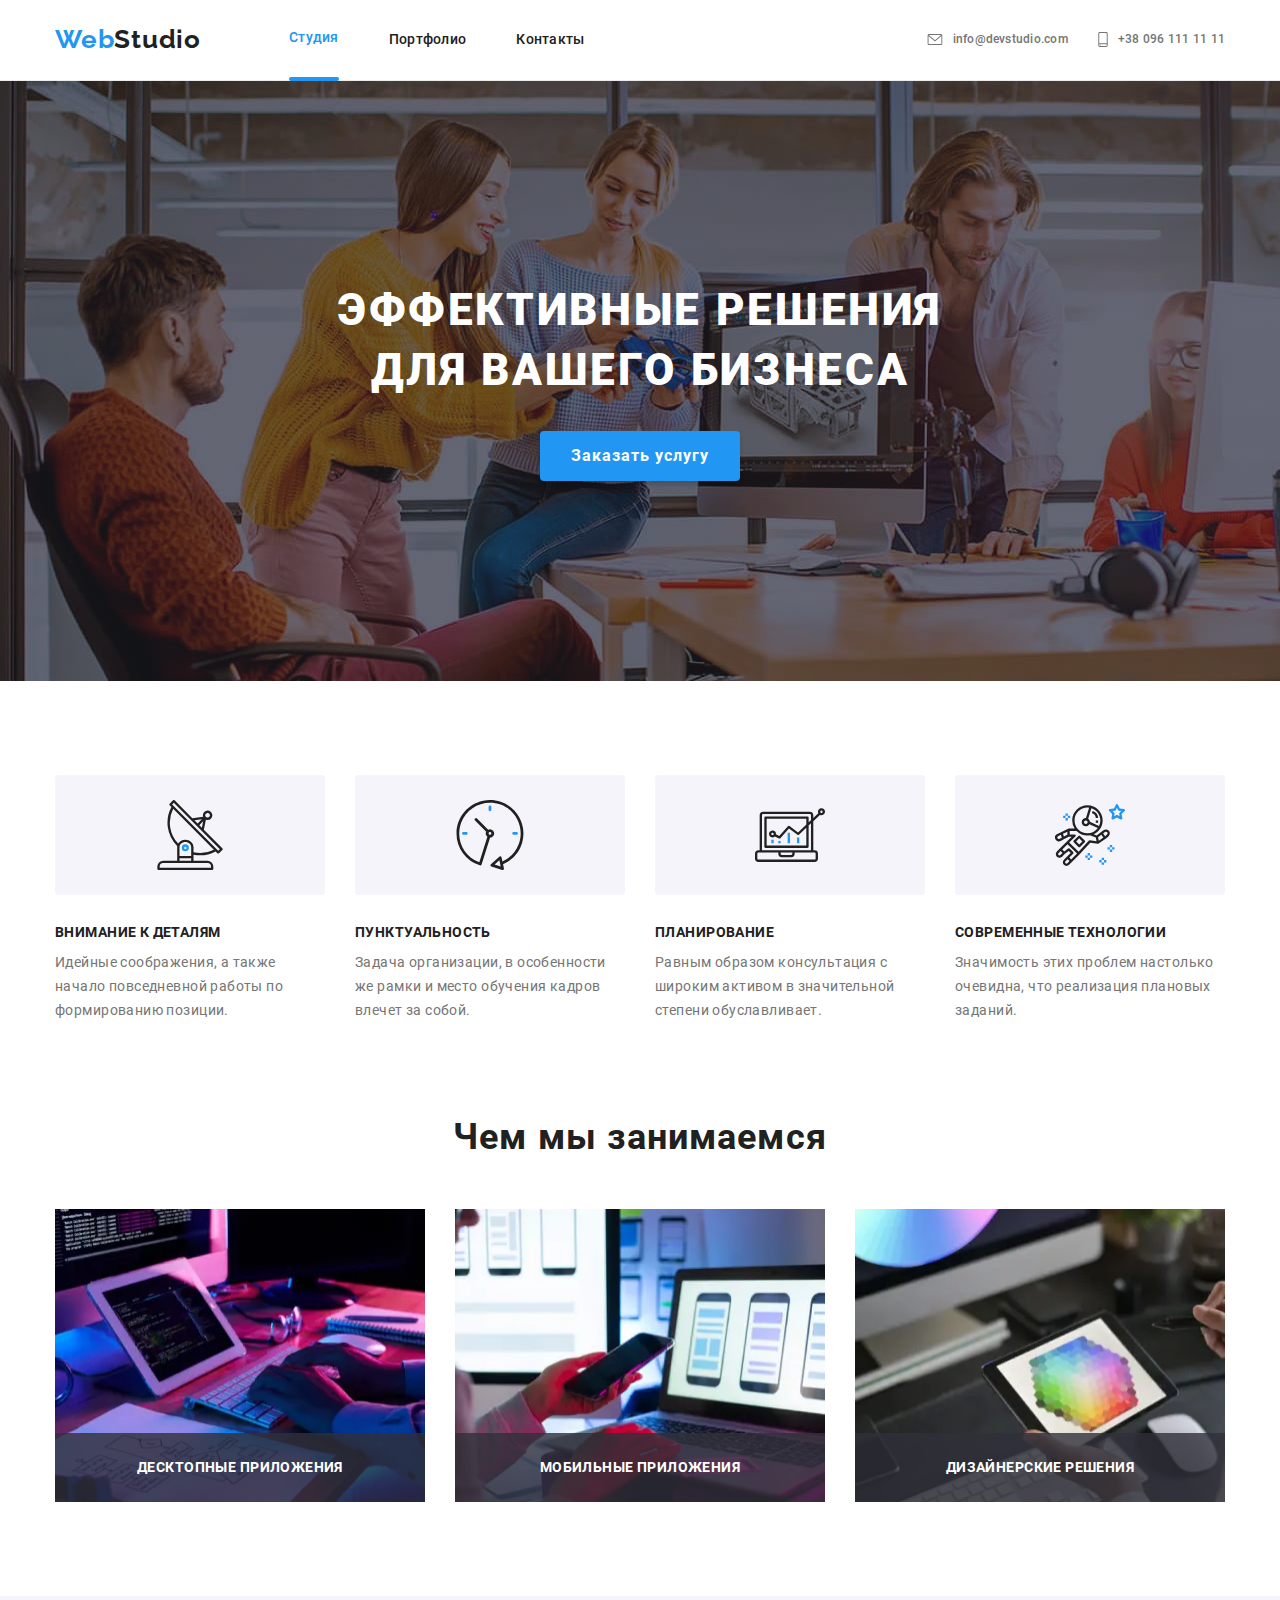
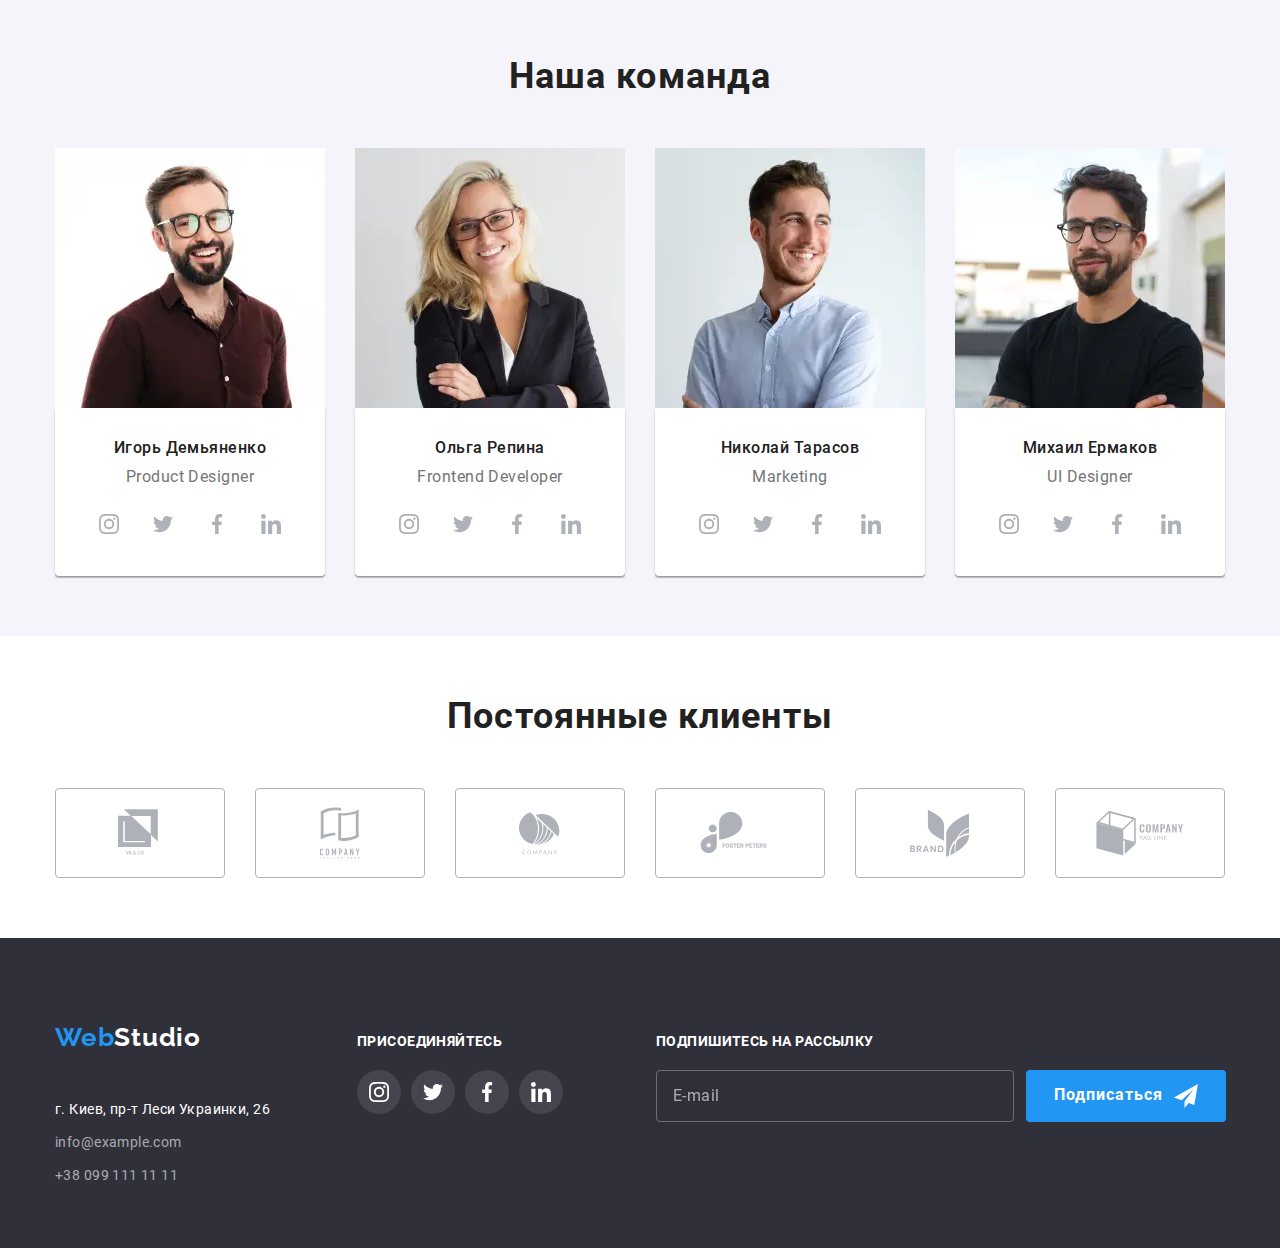
==== commit 95ffe1e3: "закончила ДЗ8 (основное)" ====
--- a/index.html
+++ b/index.html
@@ -165,27 +165,54 @@
           <h2 class="activity__title">Чем мы занимаемся</h2>
           <ul class="activity-list">
             <li class="activity-list__card">
-              <img
-                src="./images/ourwork-1.jpg"
-                alt="Рабочее место. Видны руки человека на клавиатуре, монитор, планшет, схема на листе бумаги А4."
-                width="370"
-              />
+              <picture>
+                <source
+                  srcset="
+                    ./images/work/work1-370.webp    1x,
+                    ./images/work/work1-370@2x.webp 2x
+                  "
+                  type="image/webp"
+                />
+
+                <img
+                  src="./images/work/work1-370.jpg"
+                  alt="Рабочее место. Видны руки человека на клавиатуре, монитор, планшет, схема на листе бумаги А4."
+                />
+              </picture>
               <p class="activity-list__label">Десктопные приложения</p>
             </li>
             <li class="activity-list__card">
-              <img
-                src="./images/ourwork-2.jpg"
-                alt="Телефон в руке человека. На экране ноутбука три дисплея мобильного телефона."
-                width="370"
-              />
+              <picture>
+                <source
+                  srcset="
+                    ./images/work/work2-370.webp    1x,
+                    ./images/work/work2-370@2x.webp 2x
+                  "
+                  type="image/webp"
+                />
+
+                <img
+                  src="./images/work/work2-370.jpg"
+                  alt="Телефон в руке человека. На экране ноутбука три дисплея мобильного телефона."
+                />
+              </picture>
               <p class="activity-list__label">Мобильные приложения</p>
             </li>
             <li class="activity-list__card">
-              <img
-                src="./images/ourwork-3.jpg"
-                alt="Экран ноутбука с цветовой палитрой в виде шестиугольника."
-                width="370"
-              />
+              <picture>
+                <source
+                  srcset="
+                    ./images/work/work3-370.webp    1x,
+                    ./images/work/work3-370@2x.webp 2x
+                  "
+                  type="image/webp"
+                />
+
+                <img
+                  src="./images/work/work3-370.jpg"
+                  alt="Экран ноутбука с цветовой палитрой в виде шестиугольника."
+                />
+              </picture>
               <p class="activity-list__label">Дизайнерские решения</p>
             </li>
           </ul>
@@ -201,55 +228,42 @@
               <picture>
                 <source
                   srcset="
-                    ./images/member1-270.webp    1x,
-                    ./images/member1-270@2x.webp 2x
+                    ./images/team/member1-270.webp    1x,
+                    ./images/team/member1-270@2x.webp 2x
                   "
                   type="image/webp"
                   media="(min-width: 1200px)"
                 />
                 <source
                   srcset="
-                    ./images/member1-354.webp    1x,
-                    ./images/member1-354@2x.webp 2x
+                    ./images/team/member1-354.webp    1x,
+                    ./images/team/member1-354@2x.webp 2x
                   "
                   type="image/webp"
                   media="(min-width: 768px)"
                 />
                 <source
                   srcset="
-                    ./images/member1-450.webp    1x,
-                    ./images/member1-450@2x.webp 2x
+                    ./images/team/member1-450.webp    1x,
+                    ./images/team/member1-450@2x.webp 2x
                   "
                   type="image/webp"
                   media="(max-width: 767px)"
                 />
-                <source
-                  srcset="
-                    ./images/member1-270.jpg    1x,
-                    ./images/member1-270@2x.jpg 2x
-                  "
-                  type="image/jpeg"
-                  media="(min-width: 1200px)"
-                />
-                <source
-                  srcset="
-                    ./images/member1-354.jpg    1x,
-                    ./images/member1-354@2x.jpg 2x
-                  "
-                  type="image/jpeg"
-                  media="(min-width: 768px)"
-                />
-                <source
-                  srcset="
-                    ./images/m=member1-450.jpg  1x,
-                    ./images/member1-450@2x.jpg 2x
-                  "
-                  type="image/jpeg"
-                  media="(max-width: 767px)"
-                />
-
-                <img srcset="./" src="./images/member1-270.jpg" alt=""Фото члена
-                команды" />
+
+                <img
+                  srcset="
+                    ./images/team/member1-450.jpg    450w,
+                    ./images/team/member1-450@2x.jpg 900w,
+                    ./images/team/member1-354.jpg    354w,
+                    ./images/team/member1-354@2x.jpg 708w,
+                    ./images/team/member1-270.jpg    270w,
+                    ./images/team/member1-270@2x.jpg 540w
+                  "
+                  size="(min-width: 1200px) 270px, (min-width: 768px) 354px, 100vw"
+                  src="./images/team/member1-450.jpg"
+                  alt="Фото члена команды"
+                />
               </picture>
               <div class="members__title">
                 <h3 class="members__name">Игорь Демьяненко</h3>
@@ -287,11 +301,46 @@
               </div>
             </li>
             <li class="members__card">
-              <img
-                src="./images/ourteam-2.jpg"
-                alt="Член команды"
-                width="270"
-              />
+              <picture>
+                <source
+                  srcset="
+                    ./images/team/member2-270.webp    1x,
+                    ./images/team/member2-270@2x.webp 2x
+                  "
+                  type="image/webp"
+                  media="(min-width: 1200px)"
+                />
+                <source
+                  srcset="
+                    ./images/team/member2-354.webp    1x,
+                    ./images/team/member2-354@2x.webp 2x
+                  "
+                  type="image/webp"
+                  media="(min-width: 768px)"
+                />
+                <source
+                  srcset="
+                    ./images/team/member2-450.webp    1x,
+                    ./images/team/member2-450@2x.webp 2x
+                  "
+                  type="image/webp"
+                  media="(max-width: 767px)"
+                />
+
+                <img
+                  srcset="
+                    ./images/team/member2-450.jpg    450w,
+                    ./images/team/member2-450@2x.jpg 900w,
+                    ./images/team/member2-354.jpg    354w,
+                    ./images/team/member2-354@2x.jpg 708w,
+                    ./images/team/member2-270.jpg    270w,
+                    ./images/team/member2-270@2x.jpg 540w
+                  "
+                  size="(min-width: 1200px) 270px, (min-width: 768px) 354px, 100vw"
+                  src="./images/team/member2-450.jpg"
+                  alt="Фото члена команды"
+                />
+              </picture>
 
               <div class="members__title">
                 <h3 class="members__name">Ольга Репина</h3>
@@ -329,11 +378,46 @@
               </div>
             </li>
             <li class="members__card">
-              <img
-                src="./images/ourteam-3.jpg"
-                alt="Член команды"
-                width="270"
-              />
+              <picture>
+                <source
+                  srcset="
+                    ./images/team/member3-270.webp    1x,
+                    ./images/team/member3-270@2x.webp 2x
+                  "
+                  type="image/webp"
+                  media="(min-width: 1200px)"
+                />
+                <source
+                  srcset="
+                    ./images/team/member3-354.webp    1x,
+                    ./images/team/member3-354@2x.webp 2x
+                  "
+                  type="image/webp"
+                  media="(min-width: 768px)"
+                />
+                <source
+                  srcset="
+                    ./images/team/member3-450.webp    1x,
+                    ./images/team/member3-450@2x.webp 2x
+                  "
+                  type="image/webp"
+                  media="(max-width: 767px)"
+                />
+
+                <img
+                  srcset="
+                    ./images/team/member3-450.jpg    450w,
+                    ./images/team/member3-450@2x.jpg 900w,
+                    ./images/team/member3-354.jpg    354w,
+                    ./images/team/member3-354@2x.jpg 708w,
+                    ./images/team/member3-270.jpg    270w,
+                    ./images/team/member3-270@2x.jpg 540w
+                  "
+                  size="(min-width: 1200px) 270px, (min-width: 768px) 354px, 100vw"
+                  src="./images/team/member3-450.jpg"
+                  alt="Фото члена команды"
+                />
+              </picture>
 
               <div class="members__title">
                 <h3 class="members__name">Николай Тарасов</h3>
@@ -372,11 +456,46 @@
               </div>
             </li>
             <li class="members__card">
-              <img
-                src="./images/ourteam-4.jpg"
-                alt="Член команды"
-                width="270"
-              />
+              <picture>
+                <source
+                  srcset="
+                    ./images/team/member4-270.webp    1x,
+                    ./images/team/member4-270@2x.webp 2x
+                  "
+                  type="image/webp"
+                  media="(min-width: 1200px)"
+                />
+                <source
+                  srcset="
+                    ./images/team/member4-354.webp    1x,
+                    ./images/team/member4-354@2x.webp 2x
+                  "
+                  type="image/webp"
+                  media="(min-width: 768px)"
+                />
+                <source
+                  srcset="
+                    ./images/team/member4-450.webp    1x,
+                    ./images/team/member4-450@2x.webp 2x
+                  "
+                  type="image/webp"
+                  media="(max-width: 767px)"
+                />
+
+                <img
+                  srcset="
+                    ./images/team/member4-450.jpg          450w,
+                    ./images/team/member4-450@2x.jpg 900w,
+                    ./images/team/member4-354.jpg    354w,
+                    ./images/team/member4-354@2x.jpg 708w,
+                    ./images/team/member4-270.jpg    270w,
+                    ./images/team/member4-270@2x.jpg 540w
+                  "
+                  size="(min-width: 1200px) 270px, (min-width: 768px) 354px, 100vw"
+                  src="./images/team/member4-450.jpg"
+                  alt="Фото члена команды"
+                />
+              </picture>
 
               <div class="members__title">
                 <h3 class="members__name">Михаил Ермаков</h3>
--- a/css/main.min.css
+++ b/css/main.min.css
@@ -1,2 +1,2 @@
-@font-face{font-family:'Roboto';src:url("../fonts/roboto-black.eot");src:url("../fonts/roboto-black.eot?#iefix") format("embedded-opentype"),url("../fonts/roboto-black.ttf") format("truetype"),url("../fonts/roboto-black.woff2") format("woff2"),url("../fonts/roboto-black.woff") format("woff"),url("../fonts/roboto-black.svg#roboto-black") format("svg");font-weight:900;font-style:normal;font-display:fallback}@font-face{font-family:'Roboto';src:url("../fonts/roboto-regular.eot");src:url("../fonts/roboto-regular.eot?#iefix") format("embedded-opentype"),url("../fonts/roboto-regular.ttf") format("truetype"),url("../fonts/roboto-regular.woff2") format("woff2"),url("../fonts/roboto-regular.woff") format("woff"),url("../fonts/roboto-regular.svg#roboto-regular") format("svg");font-weight:400;font-style:normal;font-display:fallback}@font-face{font-family:'Roboto';src:url("../fonts/roboto-bold.eot");src:url("../fonts/roboto-bold.eot?#iefix") format("embedded-opentype"),url("../fonts/roboto-bold.ttf") format("truetype"),url("../fonts/roboto-bold.woff2") format("woff2"),url("../fonts/roboto-bold.woff") format("woff"),url("../fonts/roboto-bold.svg#roboto-bold") format("svg");font-weight:700;font-style:normal;font-display:fallback}@font-face{font-family:'Roboto';src:url("../fonts/roboto-medium.eot");src:url("../fonts/roboto-medium.eot?#iefix") format("embedded-opentype"),url("../fonts/roboto-medium.ttf") format("truetype"),url("../fonts/roboto-medium.woff2") format("woff2"),url("../fonts/roboto-medium.woff") format("woff"),url("../fonts/roboto-medium.svg#roboto-medium") format("svg");font-weight:500;font-style:normal;font-display:fallback}@font-face{font-family:'Raleway';src:url("../fonts/raleway-bold.eot");src:url("../fonts/raleway-bold.eot?#iefix") format("embedded-opentype"),url("../fonts/raleway-bold.ttf") format("truetype"),url("../fonts/raleway-bold.woff2") format("woff2"),url("../fonts/raleway-bold.woff") format("woff"),url("../fonts/raleway-bold.svg#raleway-bold") format("svg");font-weight:700;font-style:normal;font-display:fallback}.box-social__label,.box-form__label,.navigation,.contacts__link,.primary__title,.features-list__label,.features-list__text,.activity__title,.activity-list__label,.team__title,.members__title,.members__name,.members__position,.clients__title,.address,.address__mail,.projects__overley,.projects__name,.projects__label,.modal__title{margin:0px}.navigation-list,.contacts,.features-list,.activity-list,.members,.social-network,.collection,.filters,.projects,.form-inputs{list-style:none;padding:0px;margin:0px}.logo,.navigation-list__link,.contacts__link,.social-network__link,.collection__link,.address__email,.address__tel,.projects__link{text-decoration:none;margin:0px}.activity,.team,.clients{padding-top:94px;padding-bottom:94px;text-align:center}.primary__button,.form-join__button,.form-modal__submit{padding-top:10px;padding-bottom:10px;width:200px;color:#fff;font-family:"Roboto",sans-serif;font-style:normal;font-weight:700;font-size:16px;line-height:1.87;letter-spacing:.06em;background-color:#2196f3;border:none;border-radius:4px}.box-social__label,.box-form__label{margin-bottom:20px;font-family:"Roboto",sans-serif;font-style:normal;font-weight:700;font-size:14px;line-height:1.14;letter-spacing:.03em;text-align:start;color:#fff;text-transform:uppercase}.container{margin-left:auto;margin-right:auto;padding-left:15px;padding-right:15px}@media screen and (min-width: 480px){.container{width:480px}}@media screen and (min-width: 768px){.container{width:768px}}@media screen and (min-width: 1200px){.container{width:1200px}}img{display:block;max-width:100%;height:auto}.visually-hidden{position:absolute;width:1px;height:1px;margin:-1px;border:0;padding:0;clip:rect(0 0 0 0);overflow:hidden}body.modal-open{overflow:hidden}*{outline:1px solid red}.logo{font-family:"Roboto",sans-serif;font-style:normal;font-weight:700;font-size:26px;line-height:1.192;letter-spacing:.03em;font-family:Raleway, sans-serif;color:#212121}.logo--navigation{padding-top:16px;padding-bottom:16px}.logo--footer{display:block;margin-bottom:20px}.logo--part-one{color:#2196f3}.logo--part-two{color:#fff}.logo--footer{display:block;margin-bottom:20px}@media screen and (min-width: 768px){.logo--navigation{margin-right:88px}}@media screen and (min-width: 768px) and (min-width: 1200px){.logo{padding-top:24px;padding-bottom:25px}}.container--topline{display:-webkit-box;display:-ms-flexbox;display:flex;-webkit-box-pack:justify;-ms-flex-pack:justify;justify-content:space-between;-webkit-box-align:center;-ms-flex-align:center;align-items:center;-ms-flex-wrap:nowrap;flex-wrap:nowrap;position:relative}@media screen and (max-width: 767px){.menu-button{display:inline-block;margin:0;margin-left:auto;padding:0;border:none;background-color:transparent;border-image-width:0px}.menu-icon{display:block}.menu-button .icon-menu-close{display:none}.menu-button.is-open .icon-menu-close{display:block}.menu-button.is-open .icon-menu{display:none}.menu-button:focus .icon-menu{fill:#2196f3}.menu-button:focus .icon-menu-close{fill:#2196f3}.menu-button:focus{outline-color:transparent}}@media screen and (min-width: 768px){.menu-button{display:none}.header{border-bottom:1px solid #ececec}}@media screen and (max-width: 767px){.navigation{display:none;width:100%;position:absolute;top:100%;left:0;padding-top:60px;padding-bottom:60px;text-align:center;border-top:1px solid #ececec;background-color:#fff;z-index:1}}@media screen and (min-width: 768px){.navigation{display:-webkit-box;display:-ms-flexbox;display:flex;-webkit-box-pack:justify;-ms-flex-pack:justify;justify-content:space-between;-webkit-box-align:center;-ms-flex-align:center;align-items:center;-ms-flex-wrap:nowrap;flex-wrap:nowrap;-webkit-box-flex:1;-ms-flex-positive:1;flex-grow:1}}@media screen and (max-width: 767px){.navigation.is-open{display:block}}.navigation-list__link{color:#212121}.navigation-list__link.current,.navigation-list__link:hover,.navigation-list__link:focus{color:#2196f3}.navigation-list__link.current::after{display:block;position:relative;content:'';width:100%;height:4px;border-radius:2px;background-color:#2196f3}@media screen and (max-width: 767px){.navigation-list{width:100%;margin-bottom:60px}.navigation-list__item:not(:last-child){margin-bottom:40px}.navigation-list__link{display:inline-block;font-family:"Roboto",sans-serif;font-style:normal;font-weight:500;font-size:18px;line-height:1.16;letter-spacing:.02em}.navigation-list__link.current::after{left:0;top:8px}}@media screen and (min-width: 768px){.navigation-list{display:-webkit-box;display:-ms-flexbox;display:flex;-webkit-box-pack:normal;-ms-flex-pack:normal;justify-content:normal;-webkit-box-align:center;-ms-flex-align:center;align-items:center;-ms-flex-wrap:nowrap;flex-wrap:nowrap;font-family:"Roboto",sans-serif;font-style:normal;font-weight:500;font-size:14px;line-height:1.14;letter-spacing:.02em}.navigation-list__item:not(:last-child){margin-right:50px}.navigation-list__link.current::after{left:0;top:31px}}@media screen and (min-width: 1200px){.navigation-list{margin-right:305px}}.contacts__item{display:block}.contacts__link{font-family:"Roboto",sans-serif;font-style:normal;font-weight:500;font-size:18px;line-height:1.16;letter-spacing:.02em;color:#757575;-webkit-transition:background-color 250ms cubic-bezier(0.4, 0, 0.2, 1),color 250ms cubic-bezier(0.4, 0, 0.2, 1);transition:background-color 250ms cubic-bezier(0.4, 0, 0.2, 1),color 250ms cubic-bezier(0.4, 0, 0.2, 1)}.contacts__link:hover .contacts__icon,.contacts__link:focus .contacts__icon{fill:#2196f3}.contacts__link:hover,.contacts__link:focus{color:#2196f3}.contacts__icon{margin-right:10px;fill:#757575;-webkit-transition:fill 250ms cubic-bezier(0.4, 0, 0.2, 1);transition:fill 250ms cubic-bezier(0.4, 0, 0.2, 1)}.contacts__icon--envelope{width:16px;height:11px}.contacts__icon--smartphone{width:10px;height:15px}@media screen and (max-width: 767px){.contacts__item:not(:last-child){margin-bottom:16px}}@media screen and (min-width: 768px) and (max-width: 1199px){.contacts{padding-top:21px;padding-bottom:21px;display:-webkit-box;display:-ms-flexbox;display:flex;-webkit-box-pack:center;-ms-flex-pack:center;justify-content:center;-webkit-box-align:start;-ms-flex-align:start;align-items:flex-start;-ms-flex-wrap:nowrap;flex-wrap:nowrap;-webkit-box-orient:vertical;-webkit-box-direction:normal;-ms-flex-direction:column;flex-direction:column}.contacts__link{display:-webkit-box;display:-ms-flexbox;display:flex;-webkit-box-pack:center;-ms-flex-pack:center;justify-content:center;-webkit-box-align:center;-ms-flex-align:center;align-items:center;-ms-flex-wrap:nowrap;flex-wrap:nowrap;font-family:"Roboto",sans-serif;font-style:normal;font-weight:500;font-size:12px;line-height:1.16;letter-spacing:.02em}.contacts__item:first-child{margin-bottom:10px}.contacts__item{display:block}.contacts__icon{margin-right:8px}.contacts__icon--envelope{width:14px;height:10px}.contacts__icon--smartphone{width:10px;height:14px}}@media screen and (min-width: 1200px){.contacts{display:-webkit-box;display:-ms-flexbox;display:flex;-webkit-box-pack:center;-ms-flex-pack:center;justify-content:center;-webkit-box-align:center;-ms-flex-align:center;align-items:center;-ms-flex-wrap:nowrap;flex-wrap:nowrap}.contacts__item:first-child{margin-right:30px}.contacts__link{display:-webkit-box;display:-ms-flexbox;display:flex;-webkit-box-pack:center;-ms-flex-pack:center;justify-content:center;-webkit-box-align:center;-ms-flex-align:center;align-items:center;-ms-flex-wrap:nowrap;flex-wrap:nowrap;font-family:"Roboto",sans-serif;font-style:normal;font-weight:500;font-size:12px;line-height:1.16;letter-spacing:.02em}}.primary{text-align:center}.primary__box{display:inline-block;max-width:360px}.primary__title{margin-bottom:30px;font-family:"Roboto",sans-serif;font-style:normal;font-weight:900;font-size:26px;line-height:1.61;letter-spacing:.06em;color:#fff;text-transform:uppercase}.primary__button{-webkit-box-shadow:0px 4px 4px rgba(0,0,0,0.15);box-shadow:0px 4px 4px rgba(0,0,0,0.15);cursor:pointer;-webkit-transition:background-color 250ms cubic-bezier(0.4, 0, 0.2, 1);transition:background-color 250ms cubic-bezier(0.4, 0, 0.2, 1)}.primary__button:hover,.primary__button:focus{background-color:#188ce8}@media screen and (min-width: 1200px){.primary__title{font-family:"Roboto",sans-serif;font-style:normal;font-weight:900;font-size:44px;line-height:1.36;letter-spacing:.06em}.primary__box{max-width:696px}}.background{max-width:1600px;margin:0px auto;padding:200px 0px;background-image:-webkit-gradient(linear, left top, right top, from(rgba(47,48,58,0.4)), to(rgba(47,48,58,0.4))),url("../images/primary.jpg");background-image:linear-gradient(to right, rgba(47,48,58,0.4), rgba(47,48,58,0.4)),url("../images/primary.jpg")}@media screen and (min-width: 1200px){.background{height:600px}}.features{padding-top:60px;padding-bottom:60px}@media screen and (min-width: 1200px){.features{padding-top:94px;padding-bottom:94px}}.features-list__label{margin-bottom:10px;font-family:"Roboto",sans-serif;font-style:normal;font-weight:700;font-size:14px;line-height:1.14;letter-spacing:.03em;color:#212121;text-transform:uppercase}.features-list__image{display:-webkit-box;display:-ms-flexbox;display:flex;-webkit-box-pack:center;-ms-flex-pack:center;justify-content:center;-webkit-box-align:center;-ms-flex-align:center;align-items:center;-ms-flex-wrap:nowrap;flex-wrap:nowrap;padding-top:25px;padding-bottom:25px;margin-bottom:30px;background-color:#f5f4fa;border-radius:4px}.features-list__icon{--color2: #2196f3;width:70px;height:70px}.features-list__text{font-family:"Roboto",sans-serif;font-style:normal;font-weight:400;font-size:14px;line-height:1.71;letter-spacing:.03em;color:#757575}@media screen and (min-width: 480px){.features-list__card{display:block}.features-list__card:not(:last-child){margin-bottom:30px}}@media screen and (min-width: 768px){.features-list{display:-webkit-box;display:-ms-flexbox;display:flex;-webkit-box-pack:normal;-ms-flex-pack:normal;justify-content:normal;-webkit-box-align:normal;-ms-flex-align:normal;align-items:normal;-ms-flex-wrap:wrap;flex-wrap:wrap}.features-list__card{width:calc((100% - 30px * 1) / 2)}.features-list__card:not(:nth-child(2n)){margin-right:30px}.features-list__card:not(:nth-last-child(-n+2)){margin-bottom:30px}}@media screen and (min-width: 1200px){.features-list{display:-webkit-box;display:-ms-flexbox;display:flex;-webkit-box-pack:normal;-ms-flex-pack:normal;justify-content:normal;-webkit-box-align:normal;-ms-flex-align:normal;align-items:normal;-ms-flex-wrap:wrap;flex-wrap:wrap}.features-list__card{width:calc((100% - 30px * 3) / 4)}.features-list__card:not(:nth-child(4n)){margin-right:30px}.features-list__card:not(:nth-last-child(-n+4)){margin-bottom:30px}}.activity{padding-top:0;display:none}.activity__title{margin-bottom:50px;font-family:"Roboto",sans-serif;font-style:normal;font-weight:700;font-size:36px;line-height:1.16;letter-spacing:.03em;color:#212121}@media screen and (min-width: 1200px){.activity{display:block}}.activity-list{display:-webkit-box;display:-ms-flexbox;display:flex;-webkit-box-pack:normal;-ms-flex-pack:normal;justify-content:normal;-webkit-box-align:normal;-ms-flex-align:normal;align-items:normal;-ms-flex-wrap:wrap;flex-wrap:wrap}.activity-list__card{position:relative;display:-webkit-inline-box;display:-ms-inline-flexbox;display:inline-flex;-webkit-box-pack:center;-ms-flex-pack:center;justify-content:center;-webkit-box-align:normal;-ms-flex-align:normal;align-items:normal;-ms-flex-wrap:wrap;flex-wrap:wrap;width:calc((100% - 30px * 2) / 3)}.activity-list__card:not(:nth-child(3n)){margin-right:30px}.activity-list__label{position:absolute;bottom:0;left:50%;padding:27px 0px;width:370px;-webkit-transform:translateX(-50%);transform:translateX(-50%);font-family:"Roboto",sans-serif;font-style:normal;font-weight:700;font-size:14px;line-height:1.14;letter-spacing:.03em;color:#fff;text-transform:uppercase;background-color:rgba(47,48,58,0.8)}.team{padding-top:60px;padding-bottom:60px;background-color:#f5f4fa}.team__title{font-family:"Roboto",sans-serif;font-style:normal;font-weight:700;font-size:36px;line-height:1.16;letter-spacing:.03em;color:#212121;margin-bottom:30px}@media screen and (min-width: 1200px){.team__title{margin-bottom:50px}}.members{text-align:center}.members__card:not(:last-child){margin-bottom:30px}.members__title{padding-top:30px;padding-bottom:30px;background-color:#fff;border-radius:0px 0px 4px 4px;-webkit-box-shadow:0px 1px 3px rgba(0,0,0,0.12),0px 1px 1px rgba(0,0,0,0.14),0px 2px 1px rgba(0,0,0,0.2);box-shadow:0px 1px 3px rgba(0,0,0,0.12),0px 1px 1px rgba(0,0,0,0.14),0px 2px 1px rgba(0,0,0,0.2);font-family:"Roboto",sans-serif;font-style:normal;font-weight:700;font-size:36px;line-height:1.16;letter-spacing:.03em;color:#212121}.members__name{margin-bottom:10px;font-family:"Roboto",sans-serif;font-style:normal;font-weight:500;font-size:16px;line-height:1.19;letter-spacing:.03em;color:#212121}.members__position{margin-bottom:16px;font-family:"Roboto",sans-serif;font-style:normal;font-weight:400;font-size:16px;line-height:1.19;letter-spacing:.03em;color:#757575}@media screen and (min-width: 768px){.members{display:-webkit-box;display:-ms-flexbox;display:flex;-webkit-box-pack:normal;-ms-flex-pack:normal;justify-content:normal;-webkit-box-align:normal;-ms-flex-align:normal;align-items:normal;-ms-flex-wrap:wrap;flex-wrap:wrap}.members__card{width:calc((100% - 30px * 1) / 2)}.members__card:not(:nth-child(2n)){margin-right:30px}.members__card:not(:nth-last-child(-n+2)){margin-bottom:30px}}@media screen and (min-width: 1200px){.members__card{width:calc((100% - 30px * 3) / 4)}.members__card:not(:nth-child(4n)){margin-right:30px}}@media screen and (min-width: 1200px){.members__title{padding-bottom:24px}}.social-network{display:-webkit-inline-box;display:-ms-inline-flexbox;display:inline-flex;-webkit-box-pack:center;-ms-flex-pack:center;justify-content:center;-webkit-box-align:center;-ms-flex-align:center;align-items:center;-ms-flex-wrap:nowrap;flex-wrap:nowrap}.social-network__item:not(:nth-child(4)){margin-right:10px}.social-network__icon{width:20px;height:20px}.social-network__link{display:-webkit-box;display:-ms-flexbox;display:flex;-webkit-box-pack:center;-ms-flex-pack:center;justify-content:center;-webkit-box-align:center;-ms-flex-align:center;align-items:center;-ms-flex-wrap:nowrap;flex-wrap:nowrap;width:44px;height:44px;border-radius:50%}.team .social-network__link{background-color:rgba(255,255,255,0.1);fill:#afb1b8;-webkit-transition:background-color 250ms cubic-bezier(0.4, 0, 0.2, 1),fill 250ms cubic-bezier(0.4, 0, 0.2, 1);transition:background-color 250ms cubic-bezier(0.4, 0, 0.2, 1),fill 250ms cubic-bezier(0.4, 0, 0.2, 1)}.team .social-network__link:hover,.team .social-network__link:focus{background-color:#2196f3;fill:#fff}.footer .social-network__link{background-color:rgba(255,255,255,0.1);fill:#fff;-webkit-transition:background-color 250ms cubic-bezier(0.4, 0, 0.2, 1);transition:background-color 250ms cubic-bezier(0.4, 0, 0.2, 1)}.footer .social-network__link:hover,.footer .social-network__link:focus{background-color:#2196f3}.clients{padding-top:60px;padding-bottom:60px}.clients__title{margin-bottom:30px;font-family:"Roboto",sans-serif;font-style:normal;font-weight:700;font-size:36px;line-height:1.16;letter-spacing:.03em;color:#212121}@media screen and (min-width: 1200px){.clients__title{margin-bottom:50px}}.collection{display:-webkit-box;display:-ms-flexbox;display:flex;-webkit-box-pack:normal;-ms-flex-pack:normal;justify-content:normal;-webkit-box-align:normal;-ms-flex-align:normal;align-items:normal;-ms-flex-wrap:wrap;flex-wrap:wrap}.collection__link{display:-webkit-box;display:-ms-flexbox;display:flex;-webkit-box-pack:center;-ms-flex-pack:center;justify-content:center;-webkit-box-align:center;-ms-flex-align:center;align-items:center;-ms-flex-wrap:nowrap;flex-wrap:nowrap;height:90px;border:1px solid #afb1b8;border-radius:4px;fill:#afb1b8;-webkit-transition:border-color 250ms cubic-bezier(0.4, 0, 0.2, 1),fill 250ms cubic-bezier(0.4, 0, 0.2, 1);transition:border-color 250ms cubic-bezier(0.4, 0, 0.2, 1),fill 250ms cubic-bezier(0.4, 0, 0.2, 1)}.collection__link:hover,.collection__link:focus{fill:#2196f3;border:1px solid #2196f3}@media screen and (max-width: 767px){.collection__item{width:calc((100% - 30px * 1) / 2)}.collection__item:not(:nth-child(2n)){margin-right:30px}.collection__item:not(:nth-last-child(-n+2)){margin-bottom:30px}}@media screen and (min-width: 768px) and (max-width: 1199px){.collection__item{width:calc((100% - 30px * 2) / 3)}.collection__item:not(:nth-child(3n)){margin-right:30px}.collection__item:not(:nth-last-child(-n+3)){margin-bottom:30px}}@media screen and (min-width: 1200px){.collection__item{width:calc((100% - 30px * 5) / 6)}.collection__item:not(:nth-child(6n)){margin-right:30px}}.footer{padding-top:60px;padding-bottom:60px;background-color:#2f303a}.box-contacts{text-align:center}.box-social{text-align:center}.box-social__label{text-align:center}.box-form__label{margin-bottom:20px;text-align:center}@media screen and (max-width: 1199px){.box-contacts{margin-bottom:60px}}@media screen and (max-width: 767px){.box-social{margin-bottom:60px}}@media screen and (min-width: 768px){.box-contacts{min-width:232px}}@media screen and (min-width: 768px) and (max-width: 1199px){.container--footer{display:-webkit-box;display:-ms-flexbox;display:flex;-ms-flex-pack:distribute;justify-content:space-around;-webkit-box-align:start;-ms-flex-align:start;align-items:flex-start;-ms-flex-wrap:wrap;flex-wrap:wrap}.box-social{padding-top:5px;min-width:206px}.box-form{min-width:450px}.box-form__label{text-align:center}}@media screen and (min-width: 1200px){.container--footer{display:-webkit-box;display:-ms-flexbox;display:flex;-webkit-box-pack:normal;-ms-flex-pack:normal;justify-content:normal;-webkit-box-align:baseline;-ms-flex-align:baseline;align-items:baseline;-ms-flex-wrap:nowrap;flex-wrap:nowrap}.box-contacts{margin-right:70px;text-align:start}.box-social__label{text-align:start}.box-form{margin-left:93px}.box-form__label{text-align:start}}.form-join-input{display:block;padding-top:15px;padding-bottom:15px;padding-left:16px;margin-bottom:20px;width:100%;font-family:"Roboto",sans-serif;font-style:normal;font-weight:400;font-size:16px;line-height:1.25;letter-spacing:.03em;color:rgba(255,255,255,0.6);background-color:transparent;-webkit-box-sizing:border-box;box-sizing:border-box;-webkit-filter:drop-shadow(0px 4px 4px rgba(0,0,0,0.15));filter:drop-shadow(0px 4px 4px rgba(0,0,0,0.15));border:1px solid rgba(255,255,255,0.3);border-radius:4px}.form-join-input::-webkit-input-placeholder{color:rgba(255,255,255,0.6)}.form-join-input:-ms-input-placeholder{color:rgba(255,255,255,0.6)}.form-join-input::-ms-input-placeholder{color:rgba(255,255,255,0.6)}.form-join-input::placeholder{color:rgba(255,255,255,0.6)}.form-join__button{display:-webkit-box;display:-ms-flexbox;display:flex;-webkit-box-pack:normal;-ms-flex-pack:normal;justify-content:normal;-webkit-box-align:normal;-ms-flex-align:normal;align-items:normal;-ms-flex-wrap:nowrap;flex-wrap:nowrap;position:relative;padding-left:28px;padding-right:28px;margin-right:auto;margin-left:auto}.form-join__button::after{position:absolute;top:50%;right:0;-webkit-transform:translate(-28px, -50%);transform:translate(-28px, -50%);content:'';display:block;width:24px;height:24px;background-image:url(../images/icon-send.svg);background-size:contain}@media screen and (min-width: 1200px){.form-join{display:-webkit-box;display:-ms-flexbox;display:flex;-webkit-box-pack:normal;-ms-flex-pack:normal;justify-content:normal;-webkit-box-align:normal;-ms-flex-align:normal;align-items:normal;-ms-flex-wrap:nowrap;flex-wrap:nowrap;width:570px;text-align:start}.form-join-input{margin-right:12px;margin-bottom:0;width:358px}}.address{font-family:"Roboto",sans-serif;font-style:normal;font-weight:400;font-size:14px;line-height:1.71;letter-spacing:.03em}.address__mail{margin-bottom:9px;color:#fff}.address__email,.address__tel{display:block;color:rgba(255,255,255,0.6)}.address__email{margin-bottom:9px}.portfolio{border-top:1px solid #ececec;padding-top:60px;padding-bottom:60px}@media screen and (min-width: 1200px){.portfolio{padding-top:94px;padding-bottom:94px}}.filters{cursor:pointer;display:-webkit-box;display:-ms-flexbox;display:flex;-webkit-box-pack:start;-ms-flex-pack:start;justify-content:flex-start;-webkit-box-align:center;-ms-flex-align:center;align-items:center;-ms-flex-wrap:wrap;flex-wrap:wrap;margin-bottom:40px}.filters__item:not(:last-child){margin-right:8px}.filters__item{margin-bottom:8px}.filters__button{padding:6px 22px;font-family:"Roboto",sans-serif;font-style:normal;font-weight:500;font-size:16px;line-height:1.62;letter-spacing:.03em;color:#212121;text-align:center;background-color:#f5f4fa;border:none;border-radius:4px;cursor:pointer;-webkit-transition:background-color 250ms cubic-bezier(0.4, 0, 0.2, 1),color 250ms cubic-bezier(0.4, 0, 0.2, 1);transition:background-color 250ms cubic-bezier(0.4, 0, 0.2, 1),color 250ms cubic-bezier(0.4, 0, 0.2, 1)}.filters__button:hover,.filters__button:focus{color:#fff;background-color:#2196f3;-webkit-box-shadow:0px 3px 1px rgba(0,0,0,0.1),0px 1px 2px rgba(0,0,0,0.08),0px 2px 2px rgba(0,0,0,0.12);box-shadow:0px 3px 1px rgba(0,0,0,0.1),0px 1px 2px rgba(0,0,0,0.08),0px 2px 2px rgba(0,0,0,0.12)}@media screen and (min-width: 768px){.filters{display:-webkit-box;display:-ms-flexbox;display:flex;-webkit-box-pack:center;-ms-flex-pack:center;justify-content:center;-webkit-box-align:normal;-ms-flex-align:normal;align-items:normal;-ms-flex-wrap:nowrap;flex-wrap:nowrap}.filters__item:not(:last-child){margin-right:8px}}@media screen and (min-width: 768px) and (max-width: 1199px){.filters{margin-bottom:30px}}@media screen and (min-width: 1200px){.filters{margin-bottom:50px}}.projects__link{display:block;border:1px solid #eee}.projects__image{position:relative;overflow:hidden}.projects__overley{font-family:"Roboto",sans-serif;font-style:normal;font-weight:400;font-size:18px;line-height:1.56;letter-spacing:.03em;position:absolute;top:0;left:0;content:'';padding:63px 24px;width:100%;height:100%;text-align:left;color:#fff;background-color:rgba(33,150,243,0.9);-webkit-transform:translateY(100%);transform:translateY(100%);-webkit-transition:-webkit-transform 250ms cubic-bezier(0.4, 0, 0.2, 1);transition:-webkit-transform 250ms cubic-bezier(0.4, 0, 0.2, 1);transition:transform 250ms cubic-bezier(0.4, 0, 0.2, 1);transition:transform 250ms cubic-bezier(0.4, 0, 0.2, 1), -webkit-transform 250ms cubic-bezier(0.4, 0, 0.2, 1)}.projects__link:hover,.projects__link:focus{border:1px solid #eee;-webkit-box-shadow:0px 1px 1px rgba(0,0,0,0.12),0px 4px 4px rgba(0,0,0,0.06),1px 4px 6px rgba(0,0,0,0.16);box-shadow:0px 1px 1px rgba(0,0,0,0.12),0px 4px 4px rgba(0,0,0,0.06),1px 4px 6px rgba(0,0,0,0.16)}.projects__link:hover .projects__overley,.projects__link:focus .projects__overley{-webkit-transform:translateY(0%);transform:translateY(0%)}.projects__name{font-family:"Roboto",sans-serif;font-style:normal;font-weight:700;font-size:18px;line-height:2;letter-spacing:.06em;margin-bottom:4px;color:#212121}.projects__title{padding:20px 24px;text-align:start}.projects__label{font-family:"Roboto",sans-serif;font-style:normal;font-weight:400;font-size:16px;line-height:1.87;letter-spacing:.03em;color:#757575}@media screen and (max-width: 767px){.projects__card:not(:last-child){margin-bottom:30px}}@media screen and (min-width: 768px) and (max-width: 1199px){.projects{display:-webkit-box;display:-ms-flexbox;display:flex;-webkit-box-pack:normal;-ms-flex-pack:normal;justify-content:normal;-webkit-box-align:normal;-ms-flex-align:normal;align-items:normal;-ms-flex-wrap:wrap;flex-wrap:wrap}.projects__card:not(:nth-child(2n)){margin-right:30px}.projects__card:not(:nth-last-child(-n+2)){margin-bottom:30px}.projects__card{width:calc((100% - 1 * 30px) / 2)}}@media screen and (min-width: 1200px){.projects{display:-webkit-box;display:-ms-flexbox;display:flex;-webkit-box-pack:normal;-ms-flex-pack:normal;justify-content:normal;-webkit-box-align:normal;-ms-flex-align:normal;align-items:normal;-ms-flex-wrap:wrap;flex-wrap:wrap}.projects__card:not(:nth-child(3n)){margin-right:30px}.projects__card:not(:nth-last-child(-n+3)){margin-bottom:30px}.projects__card{width:calc((100% - 2 * 30px) / 3)}}.backdrop{position:fixed;top:0;left:0;width:100%;height:100%;background-color:rgba(0,0,0,0.2);opacity:1;overflow-y:scroll;z-index:1;-webkit-transition:opacity 250ms cubic-bezier(0.4, 0, 0.2, 1);transition:opacity 250ms cubic-bezier(0.4, 0, 0.2, 1)}.backdrop.is-hidden{opacity:0;pointer-events:none}@media screen and (min-width: 480px){.backdrop{padding-right:15px;padding-left:15px;padding-top:93px}}@media screen and (min-width: 768px){.backdrop{padding-right:159px;padding-left:159px;padding-top:208px}}.modal{padding:40px;background-color:#fff;-webkit-box-shadow:0px 1px 3px rgba(0,0,0,0.12),0px 1px 1px rgba(0,0,0,0.14),0px 2px 1px rgba(0,0,0,0.2);box-shadow:0px 1px 3px rgba(0,0,0,0.12),0px 1px 1px rgba(0,0,0,0.14),0px 2px 1px rgba(0,0,0,0.2);border-radius:4px}.modal__title{margin-bottom:12px;font-family:"Roboto",sans-serif;font-style:normal;font-weight:700;font-size:20px;line-height:1.15;letter-spacing:.03em;text-align:center}.modal__button-close{display:-webkit-box;display:-ms-flexbox;display:flex;-webkit-box-pack:center;-ms-flex-pack:center;justify-content:center;-webkit-box-align:center;-ms-flex-align:center;align-items:center;-ms-flex-wrap:nowrap;flex-wrap:nowrap;position:absolute;top:8px;right:8px;padding:0;margin:0;width:30px;height:30px;border-radius:50%;background-color:#fff;border:1px solid rgba(0,0,0,0.1);-webkit-transition:fill 250ms cubic-bezier(0.4, 0, 0.2, 1),-webkit-transform 250ms cubic-bezier(0.4, 0, 0.2, 1);transition:fill 250ms cubic-bezier(0.4, 0, 0.2, 1),-webkit-transform 250ms cubic-bezier(0.4, 0, 0.2, 1);transition:fill 250ms cubic-bezier(0.4, 0, 0.2, 1),transform 250ms cubic-bezier(0.4, 0, 0.2, 1);transition:fill 250ms cubic-bezier(0.4, 0, 0.2, 1),transform 250ms cubic-bezier(0.4, 0, 0.2, 1),-webkit-transform 250ms cubic-bezier(0.4, 0, 0.2, 1)}.modal__button-close:hover{fill:#2196f3;outline-color:#eee;-webkit-transform:scale(1.1);transform:scale(1.1)}.backdrop.is-hidden .modal{-webkit-transform:translate(-50%, -50%) scale(0);transform:translate(-50%, -50%) scale(0)}@media screen and (min-width: 480px){.modal{position:relative}}@media screen and (min-width: 768px){.modal{position:relative}}@media screen and (min-width: 1200px){.modal{position:absolute;top:50%;left:50%;width:528px;height:581px;-webkit-transform:translate(-50%, -45%) scale(1);transform:translate(-50%, -45%) scale(1);-webkit-transition:-webkit-transform 250ms cubic-bezier(0.4, 0, 0.2, 1) 250ms;transition:-webkit-transform 250ms cubic-bezier(0.4, 0, 0.2, 1) 250ms;transition:transform 250ms cubic-bezier(0.4, 0, 0.2, 1) 250ms;transition:transform 250ms cubic-bezier(0.4, 0, 0.2, 1) 250ms, -webkit-transform 250ms cubic-bezier(0.4, 0, 0.2, 1) 250ms}}.form-modal{display:block;text-align:center}.form-modal__submit{-webkit-box-shadow:0px 4px 4px rgba(0,0,0,0.15);box-shadow:0px 4px 4px rgba(0,0,0,0.15);-webkit-transition:backrgound-color 250ms cubic-bezier(0.4, 0, 0.2, 1);transition:backrgound-color 250ms cubic-bezier(0.4, 0, 0.2, 1)}.form-modal__submit:hover{background-color:#188ce8}.form-modal__submit:disabled{background-color:#afb1b8}.form-checkbox{display:block;display:-webkit-box;display:-ms-flexbox;display:flex;-webkit-box-pack:center;-ms-flex-pack:center;justify-content:center;-webkit-box-align:center;-ms-flex-align:center;align-items:center;-ms-flex-wrap:nowrap;flex-wrap:nowrap;margin-bottom:30px;font-family:"Roboto",sans-serif;font-style:normal;font-weight:400;font-size:12px;line-height:1.16;letter-spacing:.03em}.form-checkbox__label{margin-left:7px;color:#757575}.form-checkbox__link{color:#2196f3}.form-checkbox__castom{width:16px;height:15px;background-image:url(../images/icon-check-border.svg);background-repeat:no-repeat;background-size:contain;background-origin:border-box;background-color:#fff;-webkit-transition:background-color 250ms cubic-bezier(0.4, 0, 0.2, 1);transition:background-color 250ms cubic-bezier(0.4, 0, 0.2, 1)}.form-checkbox__input:checked+.form-checkbox__castom{background-image:url(../images/icon-check.svg);background-repeat:no-repeat;background-color:#2196f3;border-radius:2px}@media screen and (min-width: 480px){.form-checkbox{display:-webkit-box;display:-ms-flexbox;display:flex;-webkit-box-pack:center;-ms-flex-pack:center;justify-content:center;-webkit-box-align:center;-ms-flex-align:center;align-items:center;-ms-flex-wrap:nowrap;flex-wrap:nowrap}}@media screen and (min-width: 1200px){.form-checkbox{font-family:"Roboto",sans-serif;font-style:normal;font-weight:400;font-size:14px;line-height:1.71;letter-spacing:.03em}.form-checkbox__label{margin-left:8px}}.form-inputs{margin-bottom:20px;text-align:start}.form-inputs__item{display:block;margin-bottom:10px}.form-inputs__input{padding:11px 0px 11px 42px;border:1px solid rgba(33,33,33,0.2);border-radius:4px;outline:none;-webkit-transition:border-color 250ms cubic-bezier(0.4, 0, 0.2, 1);transition:border-color 250ms cubic-bezier(0.4, 0, 0.2, 1);font-family:"Roboto",sans-serif;font-style:normal;font-weight:400;font-size:14px;line-height:1.17;letter-spacing:.01em}.form-inputs__input:focus-within{border-color:#2196f3}.form-inputs__field{display:-webkit-box;display:-ms-flexbox;display:flex;-webkit-box-pack:normal;-ms-flex-pack:normal;justify-content:normal;-webkit-box-align:normal;-ms-flex-align:normal;align-items:normal;-ms-flex-wrap:nowrap;flex-wrap:nowrap;position:relative;-webkit-box-orient:vertical;-webkit-box-direction:normal;-ms-flex-direction:column;flex-direction:column}.form-inputs__field:focus-within .form-inputs__icon{fill:#2196f3}.form-inputs__icon{display:block;position:absolute;bottom:0;left:0;margin-left:12px;-webkit-transform:translateY(-11px);transform:translateY(-11px);-webkit-transition:fill 250ms cubic-bezier(0.4, 0, 0.2, 1);transition:fill 250ms cubic-bezier(0.4, 0, 0.2, 1)}.form-inputs__label{margin-bottom:4px;font-family:"Roboto",sans-serif;font-style:normal;font-weight:400;font-size:12px;line-height:1.17;letter-spacing:.01em;color:#757575}.form-inputs__comment{resize:none;padding:12px 16px;font-family:"Roboto",sans-serif;font-style:normal;font-weight:400;font-size:12px;line-height:1.17;letter-spacing:.01em;border:1px solid rgba(33,33,33,0.2);border-radius:4px;outline:none;-webkit-transition:border-color 250ms cubic-bezier(0.4, 0, 0.2, 1);transition:border-color 250ms cubic-bezier(0.4, 0, 0.2, 1)}.form-inputs__comment::-webkit-input-placeholder{font-family:"Roboto",sans-serif;font-style:normal;font-weight:400;font-size:14px;line-height:1.71;letter-spacing:.03em;color:rgba(117,117,117,0.5)}.form-inputs__comment:-ms-input-placeholder{font-family:"Roboto",sans-serif;font-style:normal;font-weight:400;font-size:14px;line-height:1.71;letter-spacing:.03em;color:rgba(117,117,117,0.5)}.form-inputs__comment::-ms-input-placeholder{font-family:"Roboto",sans-serif;font-style:normal;font-weight:400;font-size:14px;line-height:1.71;letter-spacing:.03em;color:rgba(117,117,117,0.5)}.form-inputs__comment::placeholder{font-family:"Roboto",sans-serif;font-style:normal;font-weight:400;font-size:14px;line-height:1.71;letter-spacing:.03em;color:rgba(117,117,117,0.5)}.form-inputs__comment:focus-within{border-color:#2196f3}
+@font-face{font-family:'Roboto';src:url("../fonts/roboto-black.eot");src:url("../fonts/roboto-black.eot?#iefix") format("embedded-opentype"),url("../fonts/roboto-black.ttf") format("truetype"),url("../fonts/roboto-black.woff2") format("woff2"),url("../fonts/roboto-black.woff") format("woff"),url("../fonts/roboto-black.svg#roboto-black") format("svg");font-weight:900;font-style:normal;font-display:fallback}@font-face{font-family:'Roboto';src:url("../fonts/roboto-regular.eot");src:url("../fonts/roboto-regular.eot?#iefix") format("embedded-opentype"),url("../fonts/roboto-regular.ttf") format("truetype"),url("../fonts/roboto-regular.woff2") format("woff2"),url("../fonts/roboto-regular.woff") format("woff"),url("../fonts/roboto-regular.svg#roboto-regular") format("svg");font-weight:400;font-style:normal;font-display:fallback}@font-face{font-family:'Roboto';src:url("../fonts/roboto-bold.eot");src:url("../fonts/roboto-bold.eot?#iefix") format("embedded-opentype"),url("../fonts/roboto-bold.ttf") format("truetype"),url("../fonts/roboto-bold.woff2") format("woff2"),url("../fonts/roboto-bold.woff") format("woff"),url("../fonts/roboto-bold.svg#roboto-bold") format("svg");font-weight:700;font-style:normal;font-display:fallback}@font-face{font-family:'Roboto';src:url("../fonts/roboto-medium.eot");src:url("../fonts/roboto-medium.eot?#iefix") format("embedded-opentype"),url("../fonts/roboto-medium.ttf") format("truetype"),url("../fonts/roboto-medium.woff2") format("woff2"),url("../fonts/roboto-medium.woff") format("woff"),url("../fonts/roboto-medium.svg#roboto-medium") format("svg");font-weight:500;font-style:normal;font-display:fallback}@font-face{font-family:'Raleway';src:url("../fonts/raleway-bold.eot");src:url("../fonts/raleway-bold.eot?#iefix") format("embedded-opentype"),url("../fonts/raleway-bold.ttf") format("truetype"),url("../fonts/raleway-bold.woff2") format("woff2"),url("../fonts/raleway-bold.woff") format("woff"),url("../fonts/raleway-bold.svg#raleway-bold") format("svg");font-weight:700;font-style:normal;font-display:fallback}.box-social__label,.box-form__label,.navigation,.contacts__link,.primary__title,.features-list__label,.features-list__text,.activity__title,.activity-list__label,.team__title,.members__title,.members__name,.members__position,.clients__title,.address,.address__mail,.projects__overley,.projects__name,.projects__label,.modal__title{margin:0px}.navigation-list,.contacts,.features-list,.activity-list,.members,.social-network,.collection,.filters,.projects,.form-inputs{list-style:none;padding:0px;margin:0px}.logo,.navigation-list__link,.contacts__link,.social-network__link,.collection__link,.address__email,.address__tel,.projects__link{text-decoration:none;margin:0px}.activity,.team,.clients{padding-top:94px;padding-bottom:94px;text-align:center}.primary__button,.form-join__button,.form-modal__submit{padding-top:10px;padding-bottom:10px;width:200px;color:#fff;font-family:"Roboto",sans-serif;font-style:normal;font-weight:700;font-size:16px;line-height:1.87;letter-spacing:.06em;background-color:#2196f3;border:none;border-radius:4px}.box-social__label,.box-form__label{margin-bottom:20px;font-family:"Roboto",sans-serif;font-style:normal;font-weight:700;font-size:14px;line-height:1.14;letter-spacing:.03em;text-align:start;color:#fff;text-transform:uppercase}.container{margin-left:auto;margin-right:auto;padding-left:15px;padding-right:15px}@media screen and (min-width: 480px){.container{width:480px}}@media screen and (min-width: 768px){.container{width:768px}}@media screen and (min-width: 1200px){.container{width:1200px}}img{display:block;max-width:100%;height:auto}.visually-hidden{position:absolute;width:1px;height:1px;margin:-1px;border:0;padding:0;clip:rect(0 0 0 0);overflow:hidden}body.modal-open{overflow:hidden}.logo{font-family:"Roboto",sans-serif;font-style:normal;font-weight:700;font-size:26px;line-height:1.192;letter-spacing:.03em;font-family:Raleway, sans-serif;color:#212121}.logo--navigation{padding-top:16px;padding-bottom:16px}.logo--footer{display:block;margin-bottom:20px}.logo--part-one{color:#2196f3}.logo--part-two{color:#fff}.logo--footer{display:block;margin-bottom:20px}@media screen and (min-width: 768px){.logo--navigation{margin-right:88px}}@media screen and (min-width: 768px) and (min-width: 1200px){.logo{padding-top:24px;padding-bottom:25px}}.container--topline{display:-webkit-box;display:-ms-flexbox;display:flex;-webkit-box-pack:justify;-ms-flex-pack:justify;justify-content:space-between;-webkit-box-align:center;-ms-flex-align:center;align-items:center;-ms-flex-wrap:nowrap;flex-wrap:nowrap;position:relative}@media screen and (max-width: 767px){.menu-button{display:inline-block;margin:0;margin-left:auto;padding:0;border:none;background-color:transparent;border-image-width:0px}.menu-icon{display:block}.menu-button .icon-menu-close{display:none}.menu-button.is-open .icon-menu-close{display:block}.menu-button.is-open .icon-menu{display:none}.menu-button:focus .icon-menu{fill:#2196f3}.menu-button:focus .icon-menu-close{fill:#2196f3}.menu-button:focus{outline-color:transparent}}@media screen and (min-width: 768px){.menu-button{display:none}.header{border-bottom:1px solid #ececec}}@media screen and (max-width: 767px){.navigation{display:none;width:100%;position:absolute;top:100%;left:0;padding-top:60px;padding-bottom:60px;text-align:center;border-top:1px solid #ececec;background-color:#fff;z-index:1}}@media screen and (min-width: 768px){.navigation{display:-webkit-box;display:-ms-flexbox;display:flex;-webkit-box-pack:justify;-ms-flex-pack:justify;justify-content:space-between;-webkit-box-align:center;-ms-flex-align:center;align-items:center;-ms-flex-wrap:nowrap;flex-wrap:nowrap;-webkit-box-flex:1;-ms-flex-positive:1;flex-grow:1}}@media screen and (max-width: 767px){.navigation.is-open{display:block}}.navigation-list__link{color:#212121}.navigation-list__link.current,.navigation-list__link:hover,.navigation-list__link:focus{color:#2196f3}.navigation-list__link.current::after{display:block;position:relative;content:'';width:100%;height:4px;border-radius:2px;background-color:#2196f3}@media screen and (max-width: 767px){.navigation-list{width:100%;margin-bottom:60px}.navigation-list__item:not(:last-child){margin-bottom:40px}.navigation-list__link{display:inline-block;font-family:"Roboto",sans-serif;font-style:normal;font-weight:500;font-size:18px;line-height:1.16;letter-spacing:.02em}.navigation-list__link.current::after{left:0;top:8px}}@media screen and (min-width: 768px){.navigation-list{display:-webkit-box;display:-ms-flexbox;display:flex;-webkit-box-pack:normal;-ms-flex-pack:normal;justify-content:normal;-webkit-box-align:center;-ms-flex-align:center;align-items:center;-ms-flex-wrap:nowrap;flex-wrap:nowrap;font-family:"Roboto",sans-serif;font-style:normal;font-weight:500;font-size:14px;line-height:1.14;letter-spacing:.02em}.navigation-list__item:not(:last-child){margin-right:50px}.navigation-list__link.current::after{left:0;top:31px}}@media screen and (min-width: 1200px){.navigation-list{margin-right:305px}}.contacts__item{display:block}.contacts__link{font-family:"Roboto",sans-serif;font-style:normal;font-weight:500;font-size:18px;line-height:1.16;letter-spacing:.02em;color:#757575;-webkit-transition:background-color 250ms cubic-bezier(0.4, 0, 0.2, 1),color 250ms cubic-bezier(0.4, 0, 0.2, 1);transition:background-color 250ms cubic-bezier(0.4, 0, 0.2, 1),color 250ms cubic-bezier(0.4, 0, 0.2, 1)}.contacts__link:hover .contacts__icon,.contacts__link:focus .contacts__icon{fill:#2196f3}.contacts__link:hover,.contacts__link:focus{color:#2196f3}.contacts__icon{margin-right:10px;fill:#757575;-webkit-transition:fill 250ms cubic-bezier(0.4, 0, 0.2, 1);transition:fill 250ms cubic-bezier(0.4, 0, 0.2, 1)}.contacts__icon--envelope{width:16px;height:11px}.contacts__icon--smartphone{width:10px;height:15px}@media screen and (max-width: 767px){.contacts__item:not(:last-child){margin-bottom:16px}}@media screen and (min-width: 768px) and (max-width: 1199px){.contacts{padding-top:21px;padding-bottom:21px;display:-webkit-box;display:-ms-flexbox;display:flex;-webkit-box-pack:center;-ms-flex-pack:center;justify-content:center;-webkit-box-align:start;-ms-flex-align:start;align-items:flex-start;-ms-flex-wrap:nowrap;flex-wrap:nowrap;-webkit-box-orient:vertical;-webkit-box-direction:normal;-ms-flex-direction:column;flex-direction:column}.contacts__link{display:-webkit-box;display:-ms-flexbox;display:flex;-webkit-box-pack:center;-ms-flex-pack:center;justify-content:center;-webkit-box-align:center;-ms-flex-align:center;align-items:center;-ms-flex-wrap:nowrap;flex-wrap:nowrap;font-family:"Roboto",sans-serif;font-style:normal;font-weight:500;font-size:12px;line-height:1.16;letter-spacing:.02em}.contacts__item:first-child{margin-bottom:10px}.contacts__item{display:block}.contacts__icon{margin-right:8px}.contacts__icon--envelope{width:14px;height:10px}.contacts__icon--smartphone{width:10px;height:14px}}@media screen and (min-width: 1200px){.contacts{display:-webkit-box;display:-ms-flexbox;display:flex;-webkit-box-pack:center;-ms-flex-pack:center;justify-content:center;-webkit-box-align:center;-ms-flex-align:center;align-items:center;-ms-flex-wrap:nowrap;flex-wrap:nowrap}.contacts__item:first-child{margin-right:30px}.contacts__link{display:-webkit-box;display:-ms-flexbox;display:flex;-webkit-box-pack:center;-ms-flex-pack:center;justify-content:center;-webkit-box-align:center;-ms-flex-align:center;align-items:center;-ms-flex-wrap:nowrap;flex-wrap:nowrap;font-family:"Roboto",sans-serif;font-style:normal;font-weight:500;font-size:12px;line-height:1.16;letter-spacing:.02em}}.primary{text-align:center}.primary__box{display:inline-block;max-width:360px}.primary__title{margin-bottom:30px;font-family:"Roboto",sans-serif;font-style:normal;font-weight:900;font-size:26px;line-height:1.61;letter-spacing:.06em;color:#fff;text-transform:uppercase}.primary__button{-webkit-box-shadow:0px 4px 4px rgba(0,0,0,0.15);box-shadow:0px 4px 4px rgba(0,0,0,0.15);cursor:pointer;-webkit-transition:background-color 250ms cubic-bezier(0.4, 0, 0.2, 1);transition:background-color 250ms cubic-bezier(0.4, 0, 0.2, 1)}.primary__button:hover,.primary__button:focus{background-color:#188ce8}@media screen and (min-width: 1200px){.primary__title{font-family:"Roboto",sans-serif;font-style:normal;font-weight:900;font-size:44px;line-height:1.36;letter-spacing:.06em}.primary__box{max-width:696px}}.background{max-width:480px;height:400px;margin:0px auto;padding:200px 0px;background-image:-webkit-gradient(linear, left top, right top, from(rgba(47,48,58,0.4)), to(rgba(47,48,58,0.4))),url("../images/header/header-480.jpg");background-image:linear-gradient(to right, rgba(47,48,58,0.4), rgba(47,48,58,0.4)),url("../images/header/header-480.jpg")}@media screen and (min-width: 480px){.background{max-width:480px;height:400px;background-image:url("../images/header/header-480.jpg");background-size:480px 400px}}@media screen and (min-width: 480px) and (min-device-pixel-ratio: 2), screen and (min-width: 480px) and (-webkit-min-device-pixel-ratio: 2), screen and (min-width: 480px) and (min-resolution: 192dpi), screen and (min-width: 480px) and (min-resolution: 2dppx){.background{background-image:-webkit-gradient(linear, left top, right top, from(rgba(47,48,58,0.4)), to(rgba(47,48,58,0.4))),url("../images/header/header-480@2x.jpg");background-image:linear-gradient(to right, rgba(47,48,58,0.4), rgba(47,48,58,0.4)),url("../images/header/header-480@2x.jpg")}}@media screen and (min-width: 768px){.background{max-width:768px;height:400px;background-image:-webkit-gradient(linear, left top, right top, from(rgba(47,48,58,0.4)), to(rgba(47,48,58,0.4))),url("../images/header/header-768.jpg");background-image:linear-gradient(to right, rgba(47,48,58,0.4), rgba(47,48,58,0.4)),url("../images/header/header-768.jpg");background-size:768px 400px}}@media screen and (min-width: 768px) and (min-device-pixel-ratio: 2), screen and (min-width: 768px) and (-webkit-min-device-pixel-ratio: 2), screen and (min-width: 768px) and (min-resolution: 192dpi), screen and (min-width: 768px) and (min-resolution: 2dppx){.background{background-image:-webkit-gradient(linear, left top, right top, from(rgba(47,48,58,0.4)), to(rgba(47,48,58,0.4))),url("../images/header/header-768@2x.jpg");background-image:linear-gradient(to right, rgba(47,48,58,0.4), rgba(47,48,58,0.4)),url("../images/header/header-768@2x.jpg")}}@media screen and (min-width: 1200px){.background{max-width:1600px;height:600px;background-image:-webkit-gradient(linear, left top, right top, from(rgba(47,48,58,0.4)), to(rgba(47,48,58,0.4))),url("../images/header/header-1600.jpg");background-image:linear-gradient(to right, rgba(47,48,58,0.4), rgba(47,48,58,0.4)),url("../images/header/header-1600.jpg");background-size:1600px 600px}}@media screen and (min-width: 1200px) and (min-device-pixel-ratio: 2), screen and (min-width: 1200px) and (-webkit-min-device-pixel-ratio: 2), screen and (min-width: 1200px) and (min-resolution: 192dpi), screen and (min-width: 1200px) and (min-resolution: 2dppx){.background{background-image:-webkit-gradient(linear, left top, right top, from(rgba(47,48,58,0.4)), to(rgba(47,48,58,0.4))),url("../images/header/header-1600@2x.jpg");background-image:linear-gradient(to right, rgba(47,48,58,0.4), rgba(47,48,58,0.4)),url("../images/header/header-1600@2x.jpg")}}.features{padding-top:60px;padding-bottom:60px}@media screen and (min-width: 1200px){.features{padding-top:94px;padding-bottom:94px}}.features-list__label{margin-bottom:10px;font-family:"Roboto",sans-serif;font-style:normal;font-weight:700;font-size:14px;line-height:1.14;letter-spacing:.03em;color:#212121;text-transform:uppercase}.features-list__image{display:-webkit-box;display:-ms-flexbox;display:flex;-webkit-box-pack:center;-ms-flex-pack:center;justify-content:center;-webkit-box-align:center;-ms-flex-align:center;align-items:center;-ms-flex-wrap:nowrap;flex-wrap:nowrap;padding-top:25px;padding-bottom:25px;margin-bottom:30px;background-color:#f5f4fa;border-radius:4px}.features-list__icon{--color2: #2196f3;width:70px;height:70px}.features-list__text{font-family:"Roboto",sans-serif;font-style:normal;font-weight:400;font-size:14px;line-height:1.71;letter-spacing:.03em;color:#757575}@media screen and (max-width: 767px){.features-list__card{display:block}.features-list__card:not(:last-child){margin-bottom:30px}}@media screen and (min-width: 768px) and (max-width: 1199px){.features-list{display:-webkit-box;display:-ms-flexbox;display:flex;-webkit-box-pack:normal;-ms-flex-pack:normal;justify-content:normal;-webkit-box-align:normal;-ms-flex-align:normal;align-items:normal;-ms-flex-wrap:wrap;flex-wrap:wrap}.features-list__card{width:calc((100% - 30px * 1) / 2)}.features-list__card:not(:nth-child(2n)){margin-right:30px}.features-list__card:not(:nth-last-child(-n+2)){margin-bottom:30px}}@media screen and (min-width: 1200px){.features-list{display:-webkit-box;display:-ms-flexbox;display:flex;-webkit-box-pack:normal;-ms-flex-pack:normal;justify-content:normal;-webkit-box-align:normal;-ms-flex-align:normal;align-items:normal;-ms-flex-wrap:wrap;flex-wrap:wrap}.features-list__card{width:calc((100% - 30px * 3) / 4)}.features-list__card:not(:nth-child(4n)){margin-right:30px}.features-list__card:not(:nth-last-child(-n+4)){margin-bottom:30px}}.activity{padding-top:0;display:none}.activity__title{margin-bottom:50px;font-family:"Roboto",sans-serif;font-style:normal;font-weight:700;font-size:36px;line-height:1.16;letter-spacing:.03em;color:#212121}@media screen and (min-width: 1200px){.activity{display:block}}.activity-list{display:-webkit-box;display:-ms-flexbox;display:flex;-webkit-box-pack:normal;-ms-flex-pack:normal;justify-content:normal;-webkit-box-align:normal;-ms-flex-align:normal;align-items:normal;-ms-flex-wrap:wrap;flex-wrap:wrap}.activity-list__card{position:relative;display:-webkit-inline-box;display:-ms-inline-flexbox;display:inline-flex;-webkit-box-pack:center;-ms-flex-pack:center;justify-content:center;-webkit-box-align:normal;-ms-flex-align:normal;align-items:normal;-ms-flex-wrap:wrap;flex-wrap:wrap;width:calc((100% - 30px * 2) / 3)}.activity-list__card:not(:nth-child(3n)){margin-right:30px}.activity-list__label{position:absolute;bottom:0;left:50%;padding:27px 0px;width:370px;-webkit-transform:translateX(-50%);transform:translateX(-50%);font-family:"Roboto",sans-serif;font-style:normal;font-weight:700;font-size:14px;line-height:1.14;letter-spacing:.03em;color:#fff;text-transform:uppercase;background-color:rgba(47,48,58,0.8)}.team{padding-top:60px;padding-bottom:60px;background-color:#f5f4fa}.team__title{font-family:"Roboto",sans-serif;font-style:normal;font-weight:700;font-size:36px;line-height:1.16;letter-spacing:.03em;color:#212121;margin-bottom:30px}@media screen and (min-width: 1200px){.team__title{margin-bottom:50px}}.members{text-align:center}.members__title{padding-top:30px;padding-bottom:30px;background-color:#fff;border-radius:0px 0px 4px 4px;-webkit-box-shadow:0px 1px 3px rgba(0,0,0,0.12),0px 1px 1px rgba(0,0,0,0.14),0px 2px 1px rgba(0,0,0,0.2);box-shadow:0px 1px 3px rgba(0,0,0,0.12),0px 1px 1px rgba(0,0,0,0.14),0px 2px 1px rgba(0,0,0,0.2);font-family:"Roboto",sans-serif;font-style:normal;font-weight:700;font-size:36px;line-height:1.16;letter-spacing:.03em;color:#212121}.members__name{margin-bottom:10px;font-family:"Roboto",sans-serif;font-style:normal;font-weight:500;font-size:16px;line-height:1.19;letter-spacing:.03em;color:#212121}.members__position{margin-bottom:16px;font-family:"Roboto",sans-serif;font-style:normal;font-weight:400;font-size:16px;line-height:1.19;letter-spacing:.03em;color:#757575}@media screen and (max-width: 767px){.members__card:not(:last-child){margin-bottom:30px}}@media screen and (min-width: 768px){.members{display:-webkit-box;display:-ms-flexbox;display:flex;-webkit-box-pack:normal;-ms-flex-pack:normal;justify-content:normal;-webkit-box-align:normal;-ms-flex-align:normal;align-items:normal;-ms-flex-wrap:wrap;flex-wrap:wrap}}@media screen and (min-width: 768px) and (max-width: 1199px){.members__card{width:calc((100% - 30px * 1) / 2)}.members__card:not(:nth-child(2n)){margin-right:30px}.members__card:not(:nth-last-child(-n+2)){margin-bottom:30px}}@media screen and (min-width: 1200px){.members__card{width:calc((100% - 30px * 3) / 4)}.members__card:not(:nth-child(4n)){margin-right:30px}}.social-network{display:-webkit-box;display:-ms-flexbox;display:flex;-webkit-box-pack:center;-ms-flex-pack:center;justify-content:center;-webkit-box-align:center;-ms-flex-align:center;align-items:center;-ms-flex-wrap:nowrap;flex-wrap:nowrap}.social-network__item:not(:nth-child(4)){margin-right:10px}.social-network__icon{width:20px;height:20px}.social-network__link{display:-webkit-box;display:-ms-flexbox;display:flex;-webkit-box-pack:center;-ms-flex-pack:center;justify-content:center;-webkit-box-align:center;-ms-flex-align:center;align-items:center;-ms-flex-wrap:nowrap;flex-wrap:nowrap;width:44px;height:44px;border-radius:50%}.team .social-network__link{background-color:rgba(255,255,255,0.1);fill:#afb1b8;-webkit-transition:background-color 250ms cubic-bezier(0.4, 0, 0.2, 1),fill 250ms cubic-bezier(0.4, 0, 0.2, 1);transition:background-color 250ms cubic-bezier(0.4, 0, 0.2, 1),fill 250ms cubic-bezier(0.4, 0, 0.2, 1)}.team .social-network__link:hover,.team .social-network__link:focus{background-color:#2196f3;fill:#fff}.footer .social-network__link{background-color:rgba(255,255,255,0.1);fill:#fff;-webkit-transition:background-color 250ms cubic-bezier(0.4, 0, 0.2, 1);transition:background-color 250ms cubic-bezier(0.4, 0, 0.2, 1)}.footer .social-network__link:hover,.footer .social-network__link:focus{background-color:#2196f3}.clients{padding-top:60px;padding-bottom:60px}.clients__title{margin-bottom:30px;font-family:"Roboto",sans-serif;font-style:normal;font-weight:700;font-size:36px;line-height:1.16;letter-spacing:.03em;color:#212121}@media screen and (min-width: 1200px){.clients__title{margin-bottom:50px}}.collection{display:-webkit-box;display:-ms-flexbox;display:flex;-webkit-box-pack:normal;-ms-flex-pack:normal;justify-content:normal;-webkit-box-align:normal;-ms-flex-align:normal;align-items:normal;-ms-flex-wrap:wrap;flex-wrap:wrap}.collection__link{display:-webkit-box;display:-ms-flexbox;display:flex;-webkit-box-pack:center;-ms-flex-pack:center;justify-content:center;-webkit-box-align:center;-ms-flex-align:center;align-items:center;-ms-flex-wrap:nowrap;flex-wrap:nowrap;height:90px;border:1px solid #afb1b8;border-radius:4px;fill:#afb1b8;-webkit-transition:border-color 250ms cubic-bezier(0.4, 0, 0.2, 1),fill 250ms cubic-bezier(0.4, 0, 0.2, 1);transition:border-color 250ms cubic-bezier(0.4, 0, 0.2, 1),fill 250ms cubic-bezier(0.4, 0, 0.2, 1)}.collection__link:hover,.collection__link:focus{fill:#2196f3;border:1px solid #2196f3}@media screen and (max-width: 767px){.collection__item{width:calc((100% - 30px * 1) / 2)}.collection__item:not(:nth-child(2n)){margin-right:30px}.collection__item:not(:nth-last-child(-n+2)){margin-bottom:30px}}@media screen and (min-width: 768px) and (max-width: 1199px){.collection__item{width:calc((100% - 30px * 2) / 3)}.collection__item:not(:nth-child(3n)){margin-right:30px}.collection__item:not(:nth-last-child(-n+3)){margin-bottom:30px}}@media screen and (min-width: 1200px){.collection__item{width:calc((100% - 30px * 5) / 6)}.collection__item:not(:nth-child(6n)){margin-right:30px}}.footer{padding-top:60px;padding-bottom:60px;background-color:#2f303a}.box-contacts{text-align:center}.box-social{text-align:center}.box-social__label{text-align:center}.box-form__label{margin-bottom:20px;text-align:center}@media screen and (max-width: 1199px){.box-contacts{margin-bottom:60px}}@media screen and (max-width: 767px){.box-social{margin-bottom:60px}}@media screen and (min-width: 768px){.box-contacts{min-width:232px}}@media screen and (min-width: 768px) and (max-width: 1199px){.container--footer{display:-webkit-box;display:-ms-flexbox;display:flex;-ms-flex-pack:distribute;justify-content:space-around;-webkit-box-align:start;-ms-flex-align:start;align-items:flex-start;-ms-flex-wrap:wrap;flex-wrap:wrap}.box-social{padding-top:5px;min-width:206px}.box-form{min-width:450px}.box-form__label{text-align:center}}@media screen and (min-width: 1200px){.container--footer{display:-webkit-box;display:-ms-flexbox;display:flex;-webkit-box-pack:normal;-ms-flex-pack:normal;justify-content:normal;-webkit-box-align:baseline;-ms-flex-align:baseline;align-items:baseline;-ms-flex-wrap:nowrap;flex-wrap:nowrap}.box-contacts{margin-right:70px;text-align:start}.box-social__label{text-align:start}.box-form{margin-left:93px}.box-form__label{text-align:start}}.form-join-input{display:block;padding-top:15px;padding-bottom:15px;padding-left:16px;margin-bottom:20px;width:100%;font-family:"Roboto",sans-serif;font-style:normal;font-weight:400;font-size:16px;line-height:1.25;letter-spacing:.03em;color:rgba(255,255,255,0.6);background-color:transparent;-webkit-box-sizing:border-box;box-sizing:border-box;-webkit-filter:drop-shadow(0px 4px 4px rgba(0,0,0,0.15));filter:drop-shadow(0px 4px 4px rgba(0,0,0,0.15));border:1px solid rgba(255,255,255,0.3);border-radius:4px}.form-join-input::-webkit-input-placeholder{color:rgba(255,255,255,0.6)}.form-join-input:-ms-input-placeholder{color:rgba(255,255,255,0.6)}.form-join-input::-ms-input-placeholder{color:rgba(255,255,255,0.6)}.form-join-input::placeholder{color:rgba(255,255,255,0.6)}.form-join__button{display:-webkit-box;display:-ms-flexbox;display:flex;-webkit-box-pack:normal;-ms-flex-pack:normal;justify-content:normal;-webkit-box-align:normal;-ms-flex-align:normal;align-items:normal;-ms-flex-wrap:nowrap;flex-wrap:nowrap;position:relative;padding-left:28px;padding-right:28px;margin-right:auto;margin-left:auto}.form-join__button::after{position:absolute;top:50%;right:0;-webkit-transform:translate(-28px, -50%);transform:translate(-28px, -50%);content:'';display:block;width:24px;height:24px;background-image:url(../images/icon-send.svg);background-size:contain}@media screen and (min-width: 1200px){.form-join{display:-webkit-box;display:-ms-flexbox;display:flex;-webkit-box-pack:normal;-ms-flex-pack:normal;justify-content:normal;-webkit-box-align:normal;-ms-flex-align:normal;align-items:normal;-ms-flex-wrap:nowrap;flex-wrap:nowrap;width:570px;text-align:start}.form-join-input{margin-right:12px;margin-bottom:0;width:358px}}.address{font-family:"Roboto",sans-serif;font-style:normal;font-weight:400;font-size:14px;line-height:1.71;letter-spacing:.03em}.address__mail{margin-bottom:9px;color:#fff}.address__email,.address__tel{display:block;color:rgba(255,255,255,0.6)}.address__email{margin-bottom:9px}.portfolio{border-top:1px solid #ececec;padding-top:60px;padding-bottom:60px}@media screen and (min-width: 1200px){.portfolio{padding-top:94px;padding-bottom:94px}}.filters{cursor:pointer;display:-webkit-box;display:-ms-flexbox;display:flex;-webkit-box-pack:start;-ms-flex-pack:start;justify-content:flex-start;-webkit-box-align:center;-ms-flex-align:center;align-items:center;-ms-flex-wrap:wrap;flex-wrap:wrap;margin-bottom:40px}.filters__item:not(:last-child){margin-right:8px}.filters__item{margin-bottom:8px}.filters__button{padding:6px 22px;font-family:"Roboto",sans-serif;font-style:normal;font-weight:500;font-size:16px;line-height:1.62;letter-spacing:.03em;color:#212121;text-align:center;background-color:#f5f4fa;border:none;border-radius:4px;cursor:pointer;-webkit-transition:background-color 250ms cubic-bezier(0.4, 0, 0.2, 1),color 250ms cubic-bezier(0.4, 0, 0.2, 1);transition:background-color 250ms cubic-bezier(0.4, 0, 0.2, 1),color 250ms cubic-bezier(0.4, 0, 0.2, 1)}.filters__button:hover,.filters__button:focus{color:#fff;background-color:#2196f3;-webkit-box-shadow:0px 3px 1px rgba(0,0,0,0.1),0px 1px 2px rgba(0,0,0,0.08),0px 2px 2px rgba(0,0,0,0.12);box-shadow:0px 3px 1px rgba(0,0,0,0.1),0px 1px 2px rgba(0,0,0,0.08),0px 2px 2px rgba(0,0,0,0.12)}@media screen and (min-width: 768px){.filters{display:-webkit-box;display:-ms-flexbox;display:flex;-webkit-box-pack:center;-ms-flex-pack:center;justify-content:center;-webkit-box-align:normal;-ms-flex-align:normal;align-items:normal;-ms-flex-wrap:nowrap;flex-wrap:nowrap}.filters__item:not(:last-child){margin-right:8px}}@media screen and (min-width: 768px) and (max-width: 1199px){.filters{margin-bottom:30px}}@media screen and (min-width: 1200px){.filters{margin-bottom:50px}}.projects__link{display:block;border:1px solid #eee}.projects__image{position:relative;overflow:hidden}.projects__overley{font-family:"Roboto",sans-serif;font-style:normal;font-weight:400;font-size:18px;line-height:1.56;letter-spacing:.03em;position:absolute;top:0;left:0;content:'';padding:63px 24px;width:100%;height:100%;text-align:left;color:#fff;background-color:rgba(33,150,243,0.9);-webkit-transform:translateY(100%);transform:translateY(100%);-webkit-transition:-webkit-transform 250ms cubic-bezier(0.4, 0, 0.2, 1);transition:-webkit-transform 250ms cubic-bezier(0.4, 0, 0.2, 1);transition:transform 250ms cubic-bezier(0.4, 0, 0.2, 1);transition:transform 250ms cubic-bezier(0.4, 0, 0.2, 1), -webkit-transform 250ms cubic-bezier(0.4, 0, 0.2, 1)}.projects__link:hover,.projects__link:focus{border:1px solid #eee;-webkit-box-shadow:0px 1px 1px rgba(0,0,0,0.12),0px 4px 4px rgba(0,0,0,0.06),1px 4px 6px rgba(0,0,0,0.16);box-shadow:0px 1px 1px rgba(0,0,0,0.12),0px 4px 4px rgba(0,0,0,0.06),1px 4px 6px rgba(0,0,0,0.16)}.projects__link:hover .projects__overley,.projects__link:focus .projects__overley{-webkit-transform:translateY(0%);transform:translateY(0%)}.projects__name{font-family:"Roboto",sans-serif;font-style:normal;font-weight:700;font-size:18px;line-height:2;letter-spacing:.06em;margin-bottom:4px;color:#212121}.projects__title{padding:20px 24px;text-align:start}.projects__label{font-family:"Roboto",sans-serif;font-style:normal;font-weight:400;font-size:16px;line-height:1.87;letter-spacing:.03em;color:#757575}@media screen and (max-width: 767px){.projects__card:not(:last-child){margin-bottom:30px}}@media screen and (min-width: 768px) and (max-width: 1199px){.projects{display:-webkit-box;display:-ms-flexbox;display:flex;-webkit-box-pack:normal;-ms-flex-pack:normal;justify-content:normal;-webkit-box-align:normal;-ms-flex-align:normal;align-items:normal;-ms-flex-wrap:wrap;flex-wrap:wrap}.projects__card:not(:nth-child(2n)){margin-right:30px}.projects__card:not(:nth-last-child(-n+2)){margin-bottom:30px}.projects__card{width:calc((100% - 1 * 30px) / 2)}}@media screen and (min-width: 1200px){.projects{display:-webkit-box;display:-ms-flexbox;display:flex;-webkit-box-pack:normal;-ms-flex-pack:normal;justify-content:normal;-webkit-box-align:normal;-ms-flex-align:normal;align-items:normal;-ms-flex-wrap:wrap;flex-wrap:wrap}.projects__card:not(:nth-child(3n)){margin-right:30px}.projects__card:not(:nth-last-child(-n+3)){margin-bottom:30px}.projects__card{width:calc((100% - 2 * 30px) / 3)}}.backdrop{position:fixed;top:0;left:0;width:100%;height:100%;background-color:rgba(0,0,0,0.2);opacity:1;overflow-y:scroll;z-index:1;-webkit-transition:opacity 250ms cubic-bezier(0.4, 0, 0.2, 1);transition:opacity 250ms cubic-bezier(0.4, 0, 0.2, 1)}.backdrop.is-hidden{opacity:0;pointer-events:none}@media screen and (min-width: 480px){.backdrop{padding-right:15px;padding-left:15px;padding-top:93px}}@media screen and (min-width: 768px){.backdrop{padding-right:159px;padding-left:159px;padding-top:208px}}.modal{padding:40px;background-color:#fff;-webkit-box-shadow:0px 1px 3px rgba(0,0,0,0.12),0px 1px 1px rgba(0,0,0,0.14),0px 2px 1px rgba(0,0,0,0.2);box-shadow:0px 1px 3px rgba(0,0,0,0.12),0px 1px 1px rgba(0,0,0,0.14),0px 2px 1px rgba(0,0,0,0.2);border-radius:4px}.modal__title{margin-bottom:12px;font-family:"Roboto",sans-serif;font-style:normal;font-weight:700;font-size:20px;line-height:1.15;letter-spacing:.03em;text-align:center}.modal__button-close{display:-webkit-box;display:-ms-flexbox;display:flex;-webkit-box-pack:center;-ms-flex-pack:center;justify-content:center;-webkit-box-align:center;-ms-flex-align:center;align-items:center;-ms-flex-wrap:nowrap;flex-wrap:nowrap;position:absolute;top:8px;right:8px;padding:0;margin:0;width:30px;height:30px;border-radius:50%;background-color:#fff;border:1px solid rgba(0,0,0,0.1);-webkit-transition:fill 250ms cubic-bezier(0.4, 0, 0.2, 1),-webkit-transform 250ms cubic-bezier(0.4, 0, 0.2, 1);transition:fill 250ms cubic-bezier(0.4, 0, 0.2, 1),-webkit-transform 250ms cubic-bezier(0.4, 0, 0.2, 1);transition:fill 250ms cubic-bezier(0.4, 0, 0.2, 1),transform 250ms cubic-bezier(0.4, 0, 0.2, 1);transition:fill 250ms cubic-bezier(0.4, 0, 0.2, 1),transform 250ms cubic-bezier(0.4, 0, 0.2, 1),-webkit-transform 250ms cubic-bezier(0.4, 0, 0.2, 1)}.modal__button-close:hover{fill:#2196f3;outline-color:#eee;-webkit-transform:scale(1.1);transform:scale(1.1)}.backdrop.is-hidden .modal{-webkit-transform:translate(-50%, -50%) scale(0);transform:translate(-50%, -50%) scale(0)}@media screen and (min-width: 480px){.modal{position:relative}}@media screen and (min-width: 768px){.modal{position:relative}}@media screen and (min-width: 1200px){.modal{position:absolute;top:50%;left:50%;width:528px;height:581px;-webkit-transform:translate(-50%, -45%) scale(1);transform:translate(-50%, -45%) scale(1);-webkit-transition:-webkit-transform 250ms cubic-bezier(0.4, 0, 0.2, 1) 250ms;transition:-webkit-transform 250ms cubic-bezier(0.4, 0, 0.2, 1) 250ms;transition:transform 250ms cubic-bezier(0.4, 0, 0.2, 1) 250ms;transition:transform 250ms cubic-bezier(0.4, 0, 0.2, 1) 250ms, -webkit-transform 250ms cubic-bezier(0.4, 0, 0.2, 1) 250ms}}.form-modal{display:block;text-align:center}.form-modal__submit{-webkit-box-shadow:0px 4px 4px rgba(0,0,0,0.15);box-shadow:0px 4px 4px rgba(0,0,0,0.15);-webkit-transition:backrgound-color 250ms cubic-bezier(0.4, 0, 0.2, 1);transition:backrgound-color 250ms cubic-bezier(0.4, 0, 0.2, 1)}.form-modal__submit:hover{background-color:#188ce8}.form-modal__submit:disabled{background-color:#afb1b8}.form-checkbox{display:block;display:-webkit-box;display:-ms-flexbox;display:flex;-webkit-box-pack:center;-ms-flex-pack:center;justify-content:center;-webkit-box-align:center;-ms-flex-align:center;align-items:center;-ms-flex-wrap:nowrap;flex-wrap:nowrap;margin-bottom:30px;font-family:"Roboto",sans-serif;font-style:normal;font-weight:400;font-size:12px;line-height:1.16;letter-spacing:.03em}.form-checkbox__label{margin-left:7px;color:#757575}.form-checkbox__link{color:#2196f3}.form-checkbox__castom{width:16px;height:15px;background-image:url(../images/icon-check-border.svg);background-repeat:no-repeat;background-size:contain;background-origin:border-box;background-color:#fff;-webkit-transition:background-color 250ms cubic-bezier(0.4, 0, 0.2, 1);transition:background-color 250ms cubic-bezier(0.4, 0, 0.2, 1)}.form-checkbox__input:checked+.form-checkbox__castom{background-image:url(../images/icon-check.svg);background-repeat:no-repeat;background-color:#2196f3;border-radius:2px}@media screen and (min-width: 480px){.form-checkbox{display:-webkit-box;display:-ms-flexbox;display:flex;-webkit-box-pack:center;-ms-flex-pack:center;justify-content:center;-webkit-box-align:center;-ms-flex-align:center;align-items:center;-ms-flex-wrap:nowrap;flex-wrap:nowrap}}@media screen and (min-width: 1200px){.form-checkbox{font-family:"Roboto",sans-serif;font-style:normal;font-weight:400;font-size:14px;line-height:1.71;letter-spacing:.03em}.form-checkbox__label{margin-left:8px}}.form-inputs{margin-bottom:20px;text-align:start}.form-inputs__item{display:block;margin-bottom:10px}.form-inputs__input{padding:11px 0px 11px 42px;border:1px solid rgba(33,33,33,0.2);border-radius:4px;outline:none;-webkit-transition:border-color 250ms cubic-bezier(0.4, 0, 0.2, 1);transition:border-color 250ms cubic-bezier(0.4, 0, 0.2, 1);font-family:"Roboto",sans-serif;font-style:normal;font-weight:400;font-size:14px;line-height:1.17;letter-spacing:.01em}.form-inputs__input:focus-within{border-color:#2196f3}.form-inputs__field{display:-webkit-box;display:-ms-flexbox;display:flex;-webkit-box-pack:normal;-ms-flex-pack:normal;justify-content:normal;-webkit-box-align:normal;-ms-flex-align:normal;align-items:normal;-ms-flex-wrap:nowrap;flex-wrap:nowrap;position:relative;-webkit-box-orient:vertical;-webkit-box-direction:normal;-ms-flex-direction:column;flex-direction:column}.form-inputs__field:focus-within .form-inputs__icon{fill:#2196f3}.form-inputs__icon{display:block;position:absolute;bottom:0;left:0;margin-left:12px;-webkit-transform:translateY(-11px);transform:translateY(-11px);-webkit-transition:fill 250ms cubic-bezier(0.4, 0, 0.2, 1);transition:fill 250ms cubic-bezier(0.4, 0, 0.2, 1)}.form-inputs__label{margin-bottom:4px;font-family:"Roboto",sans-serif;font-style:normal;font-weight:400;font-size:12px;line-height:1.17;letter-spacing:.01em;color:#757575}.form-inputs__comment{resize:none;padding:12px 16px;font-family:"Roboto",sans-serif;font-style:normal;font-weight:400;font-size:12px;line-height:1.17;letter-spacing:.01em;border:1px solid rgba(33,33,33,0.2);border-radius:4px;outline:none;-webkit-transition:border-color 250ms cubic-bezier(0.4, 0, 0.2, 1);transition:border-color 250ms cubic-bezier(0.4, 0, 0.2, 1)}.form-inputs__comment::-webkit-input-placeholder{font-family:"Roboto",sans-serif;font-style:normal;font-weight:400;font-size:14px;line-height:1.71;letter-spacing:.03em;color:rgba(117,117,117,0.5)}.form-inputs__comment:-ms-input-placeholder{font-family:"Roboto",sans-serif;font-style:normal;font-weight:400;font-size:14px;line-height:1.71;letter-spacing:.03em;color:rgba(117,117,117,0.5)}.form-inputs__comment::-ms-input-placeholder{font-family:"Roboto",sans-serif;font-style:normal;font-weight:400;font-size:14px;line-height:1.71;letter-spacing:.03em;color:rgba(117,117,117,0.5)}.form-inputs__comment::placeholder{font-family:"Roboto",sans-serif;font-style:normal;font-weight:400;font-size:14px;line-height:1.71;letter-spacing:.03em;color:rgba(117,117,117,0.5)}.form-inputs__comment:focus-within{border-color:#2196f3}
 /*# sourceMappingURL=main.min.css.map */